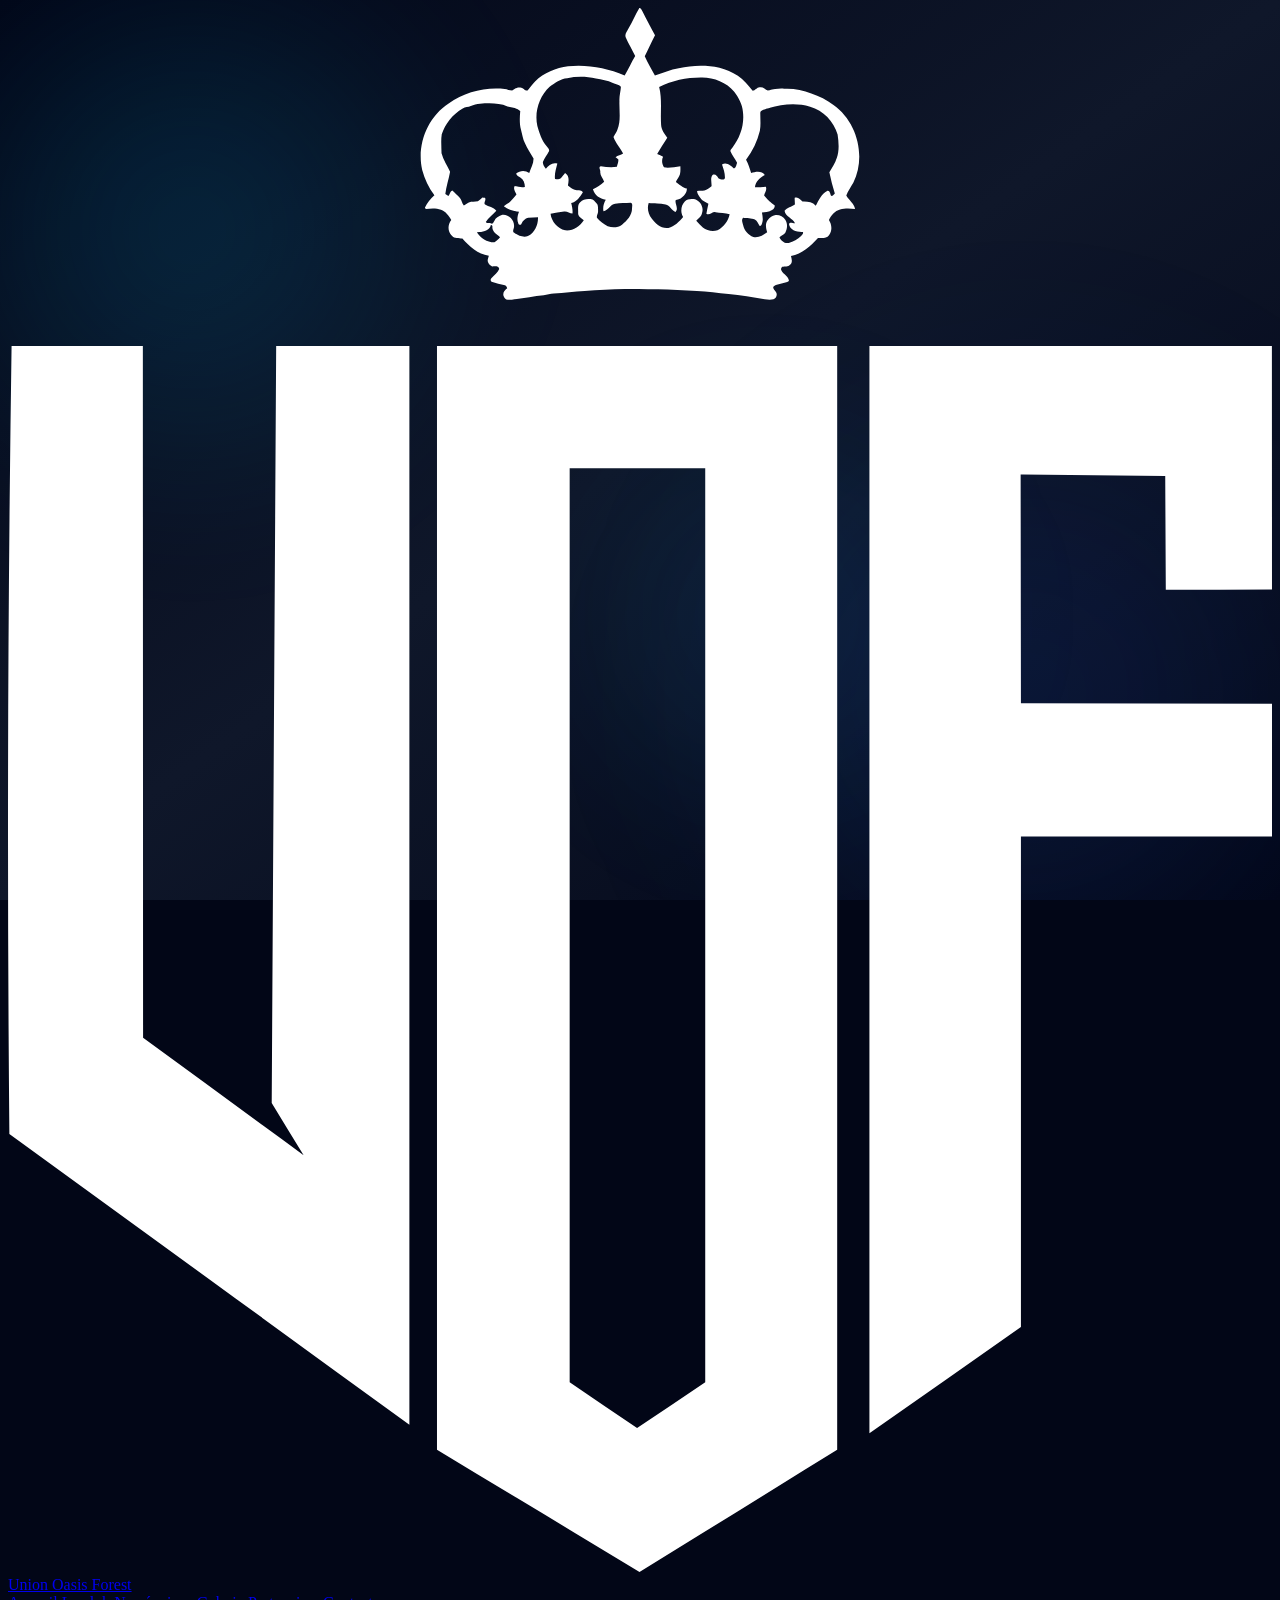
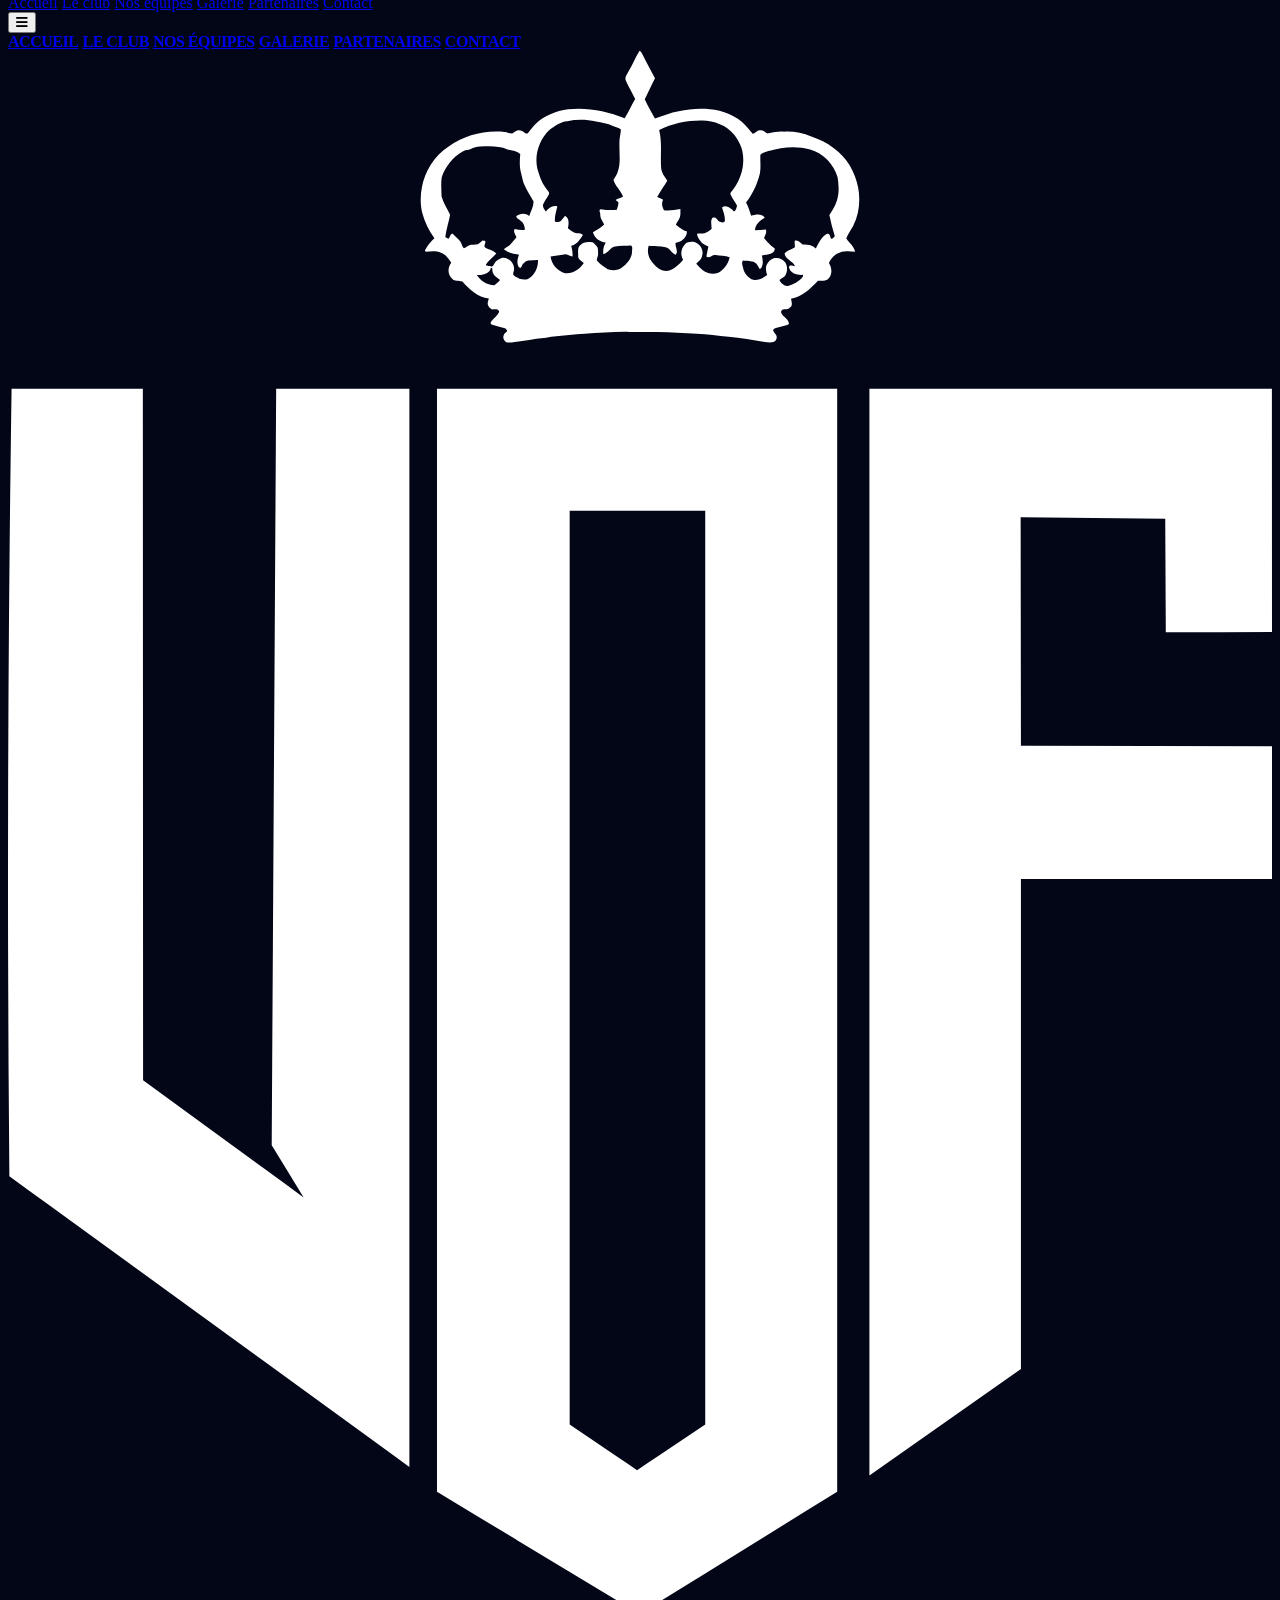
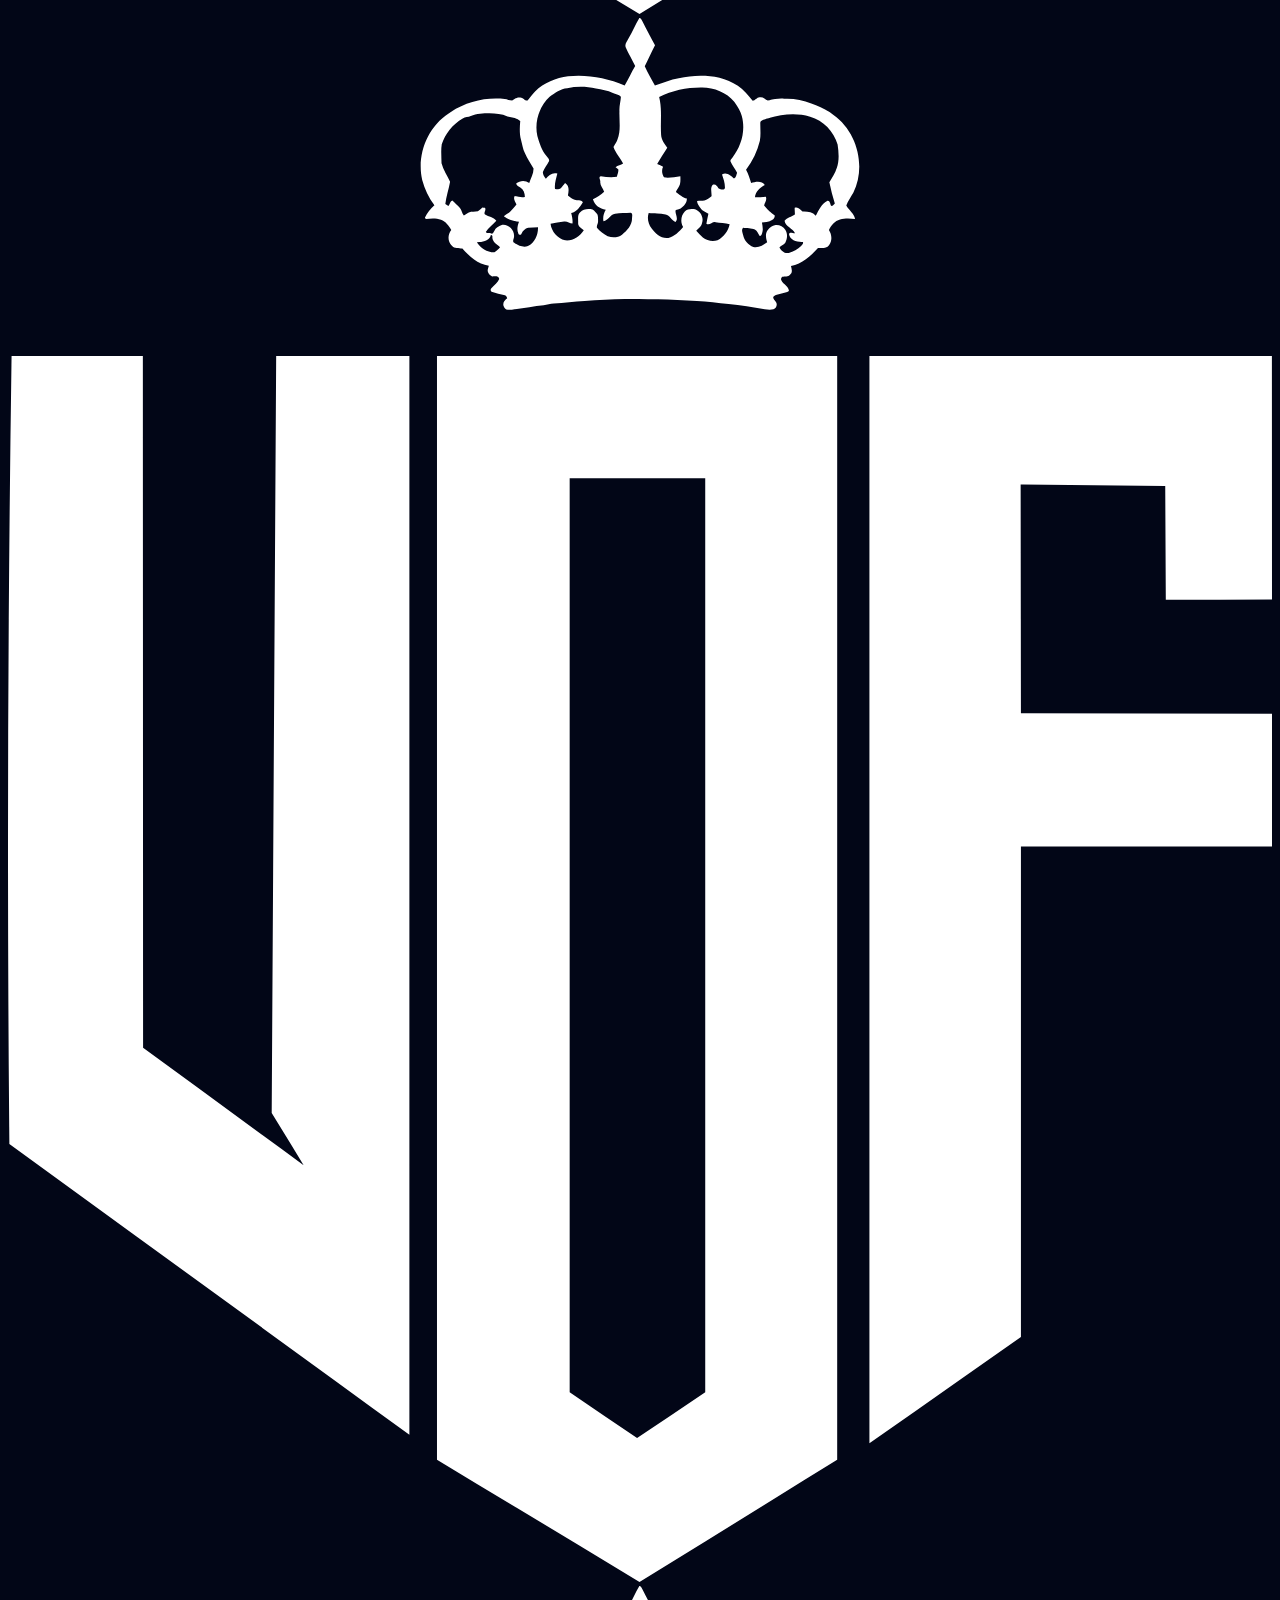
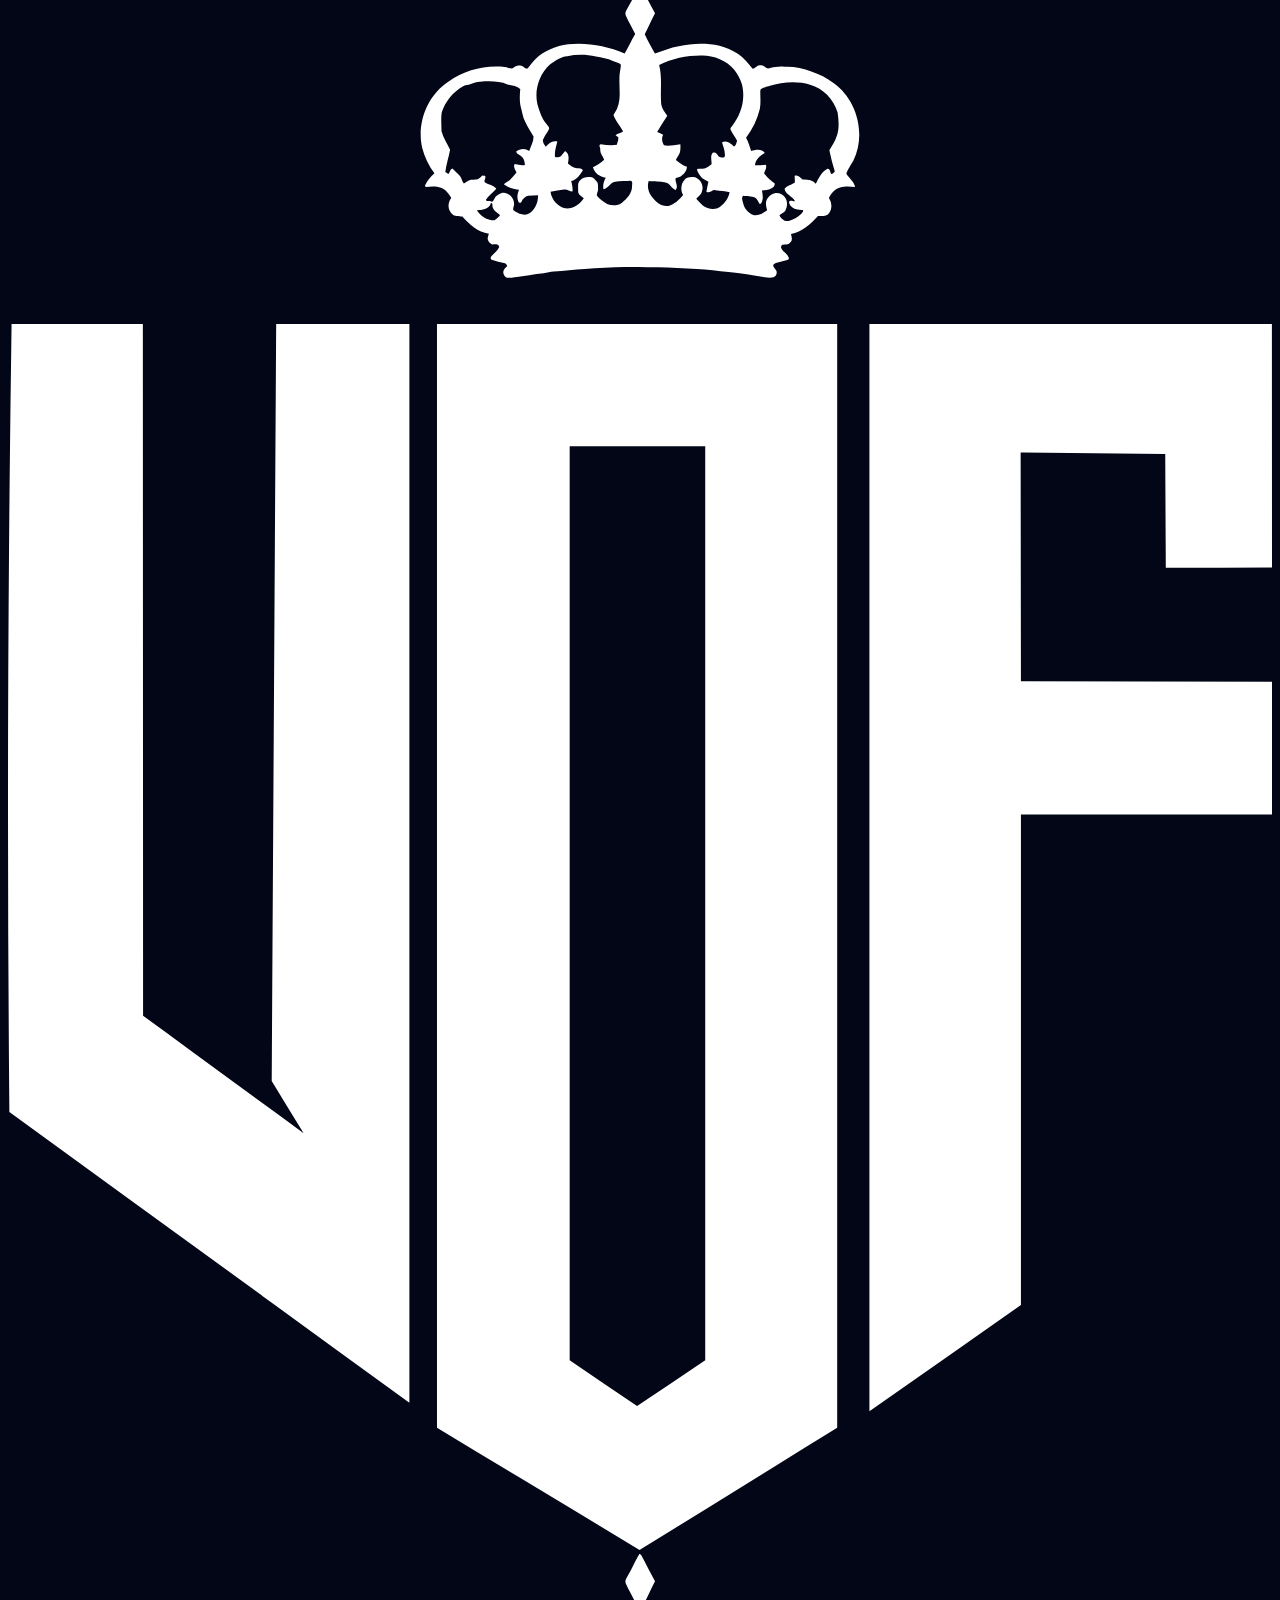
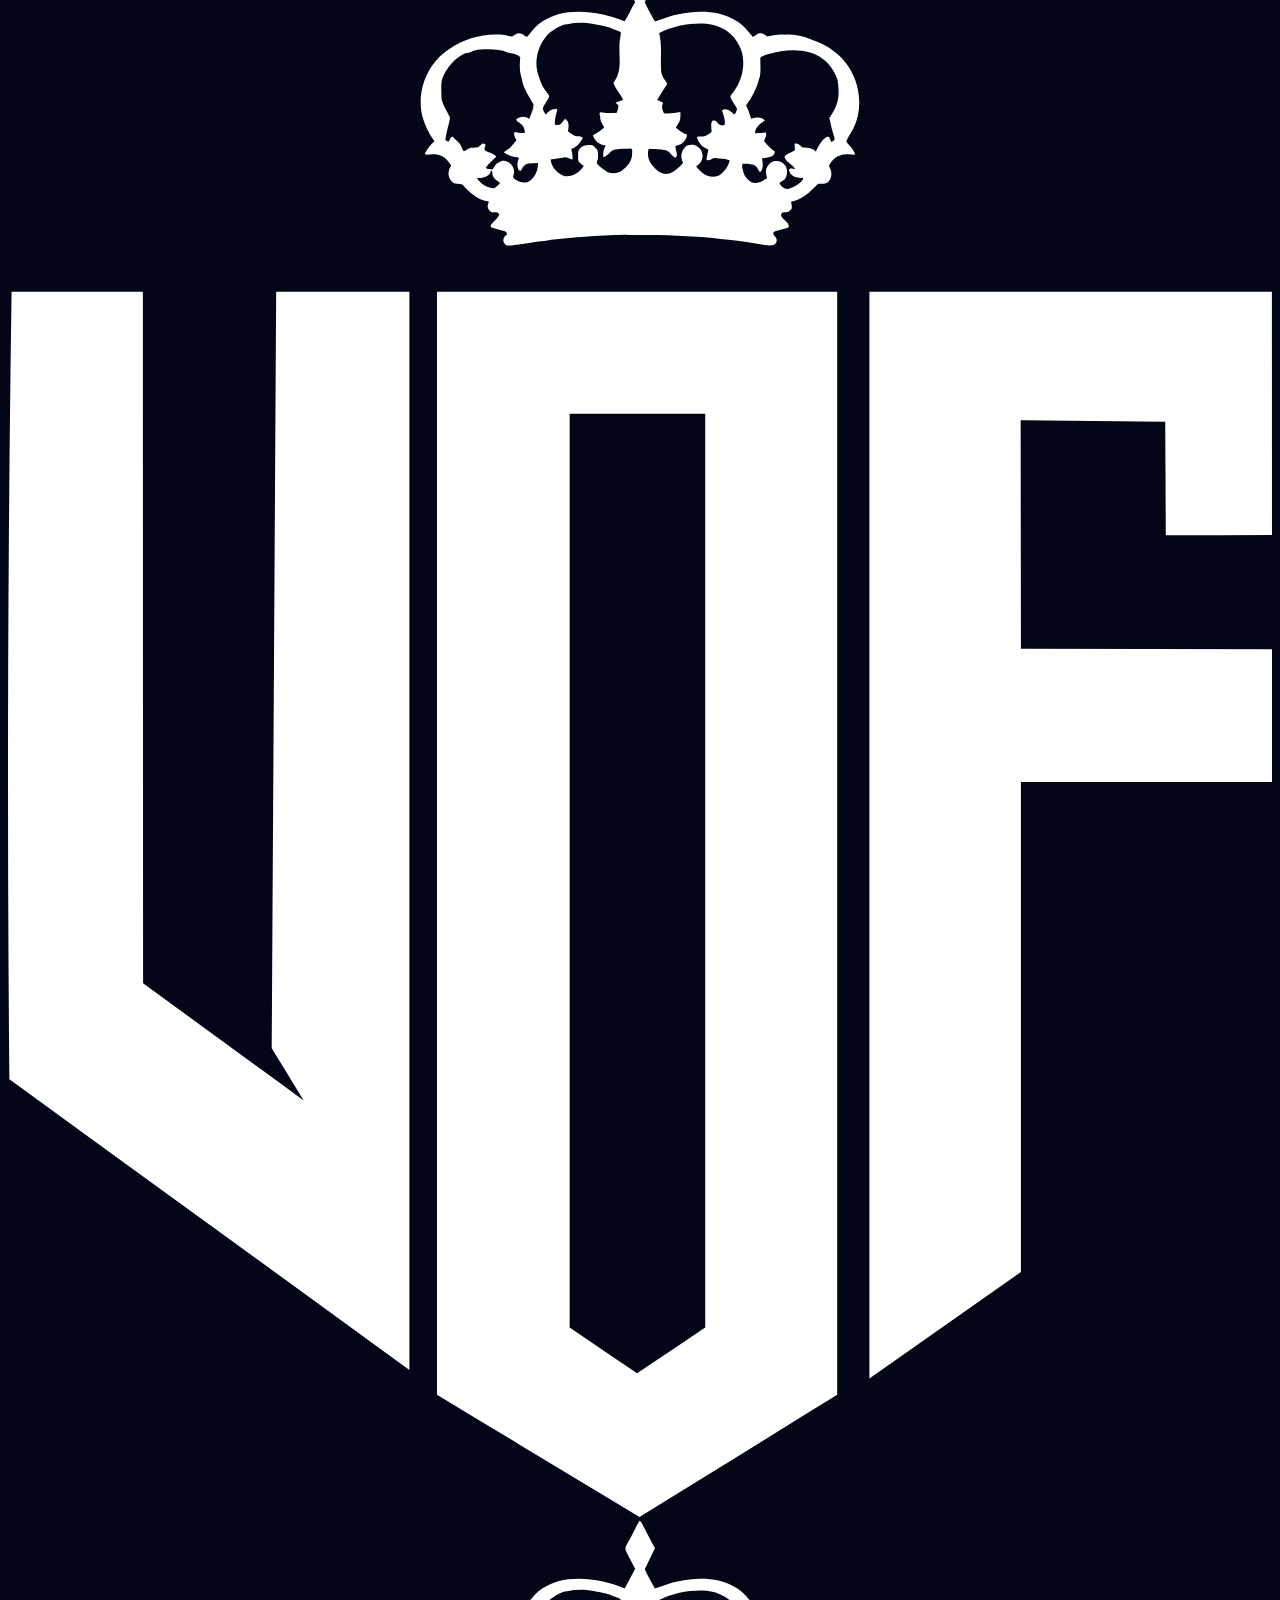
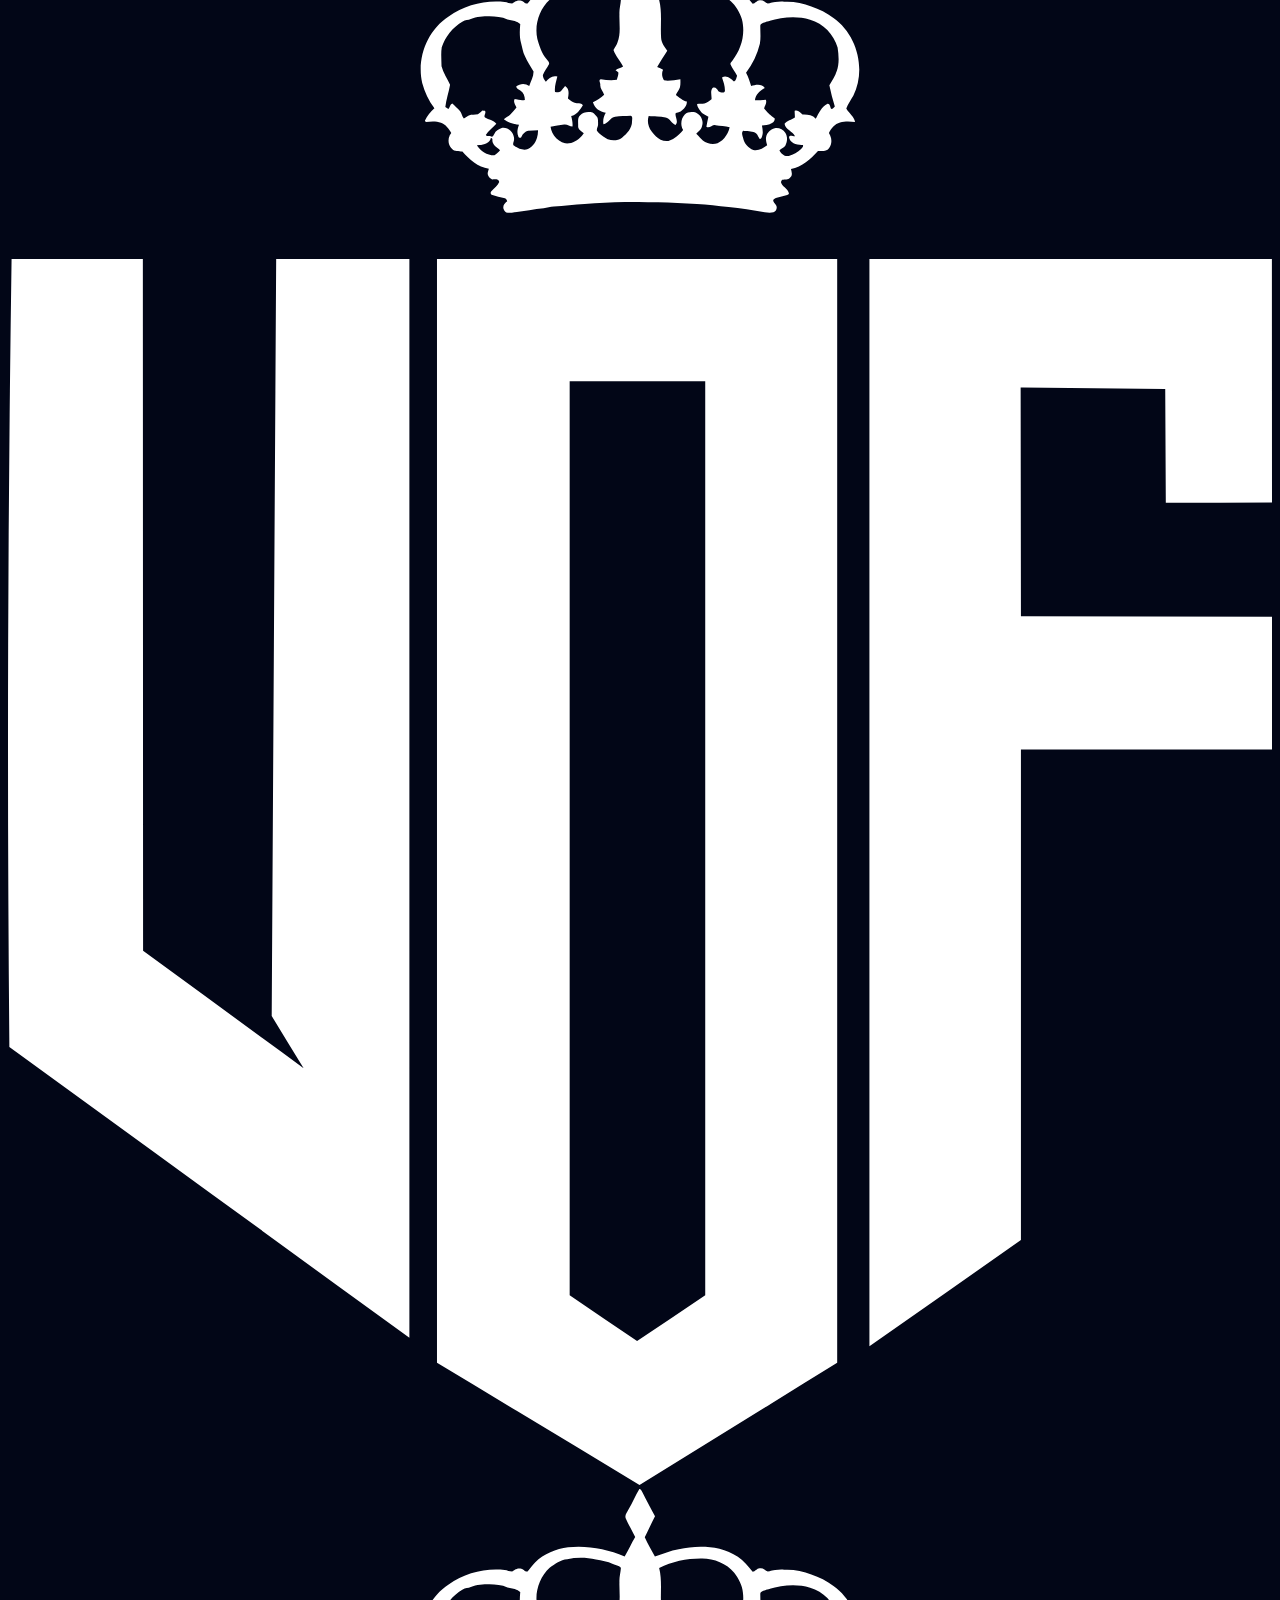
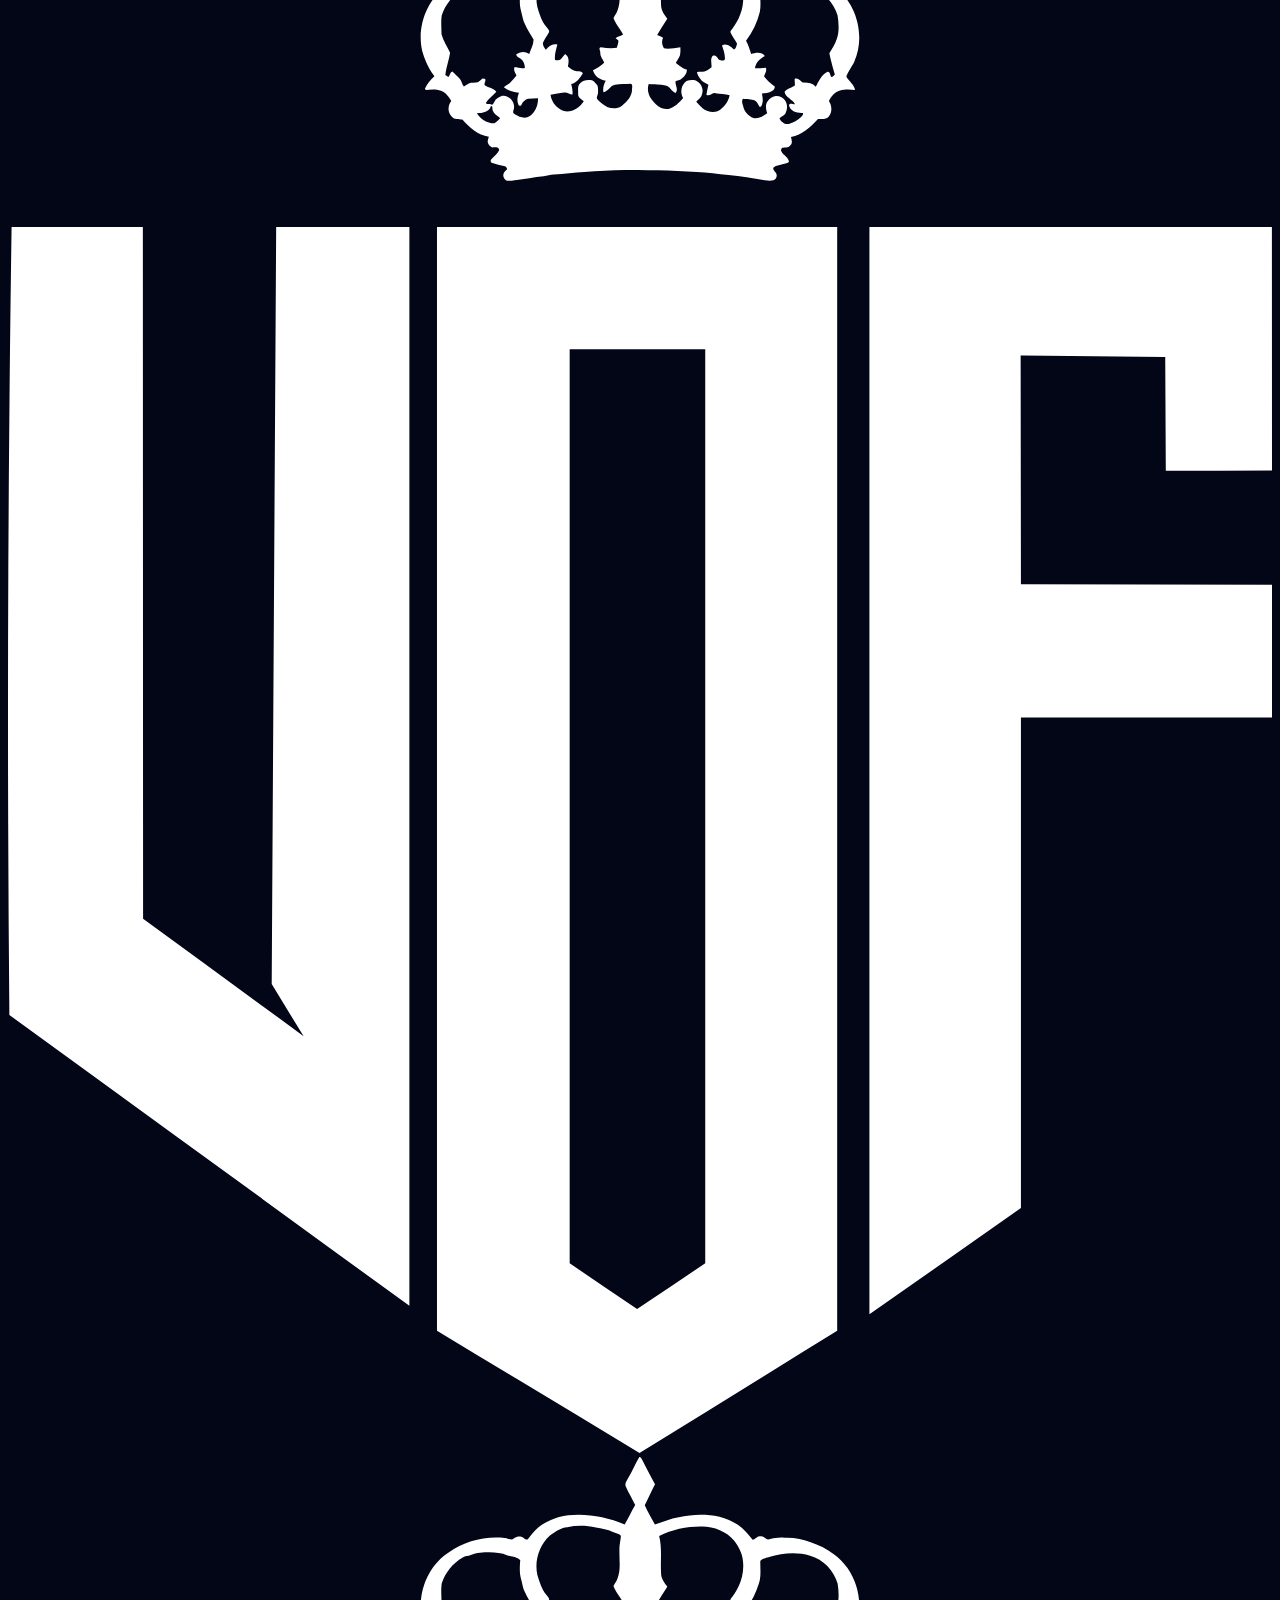
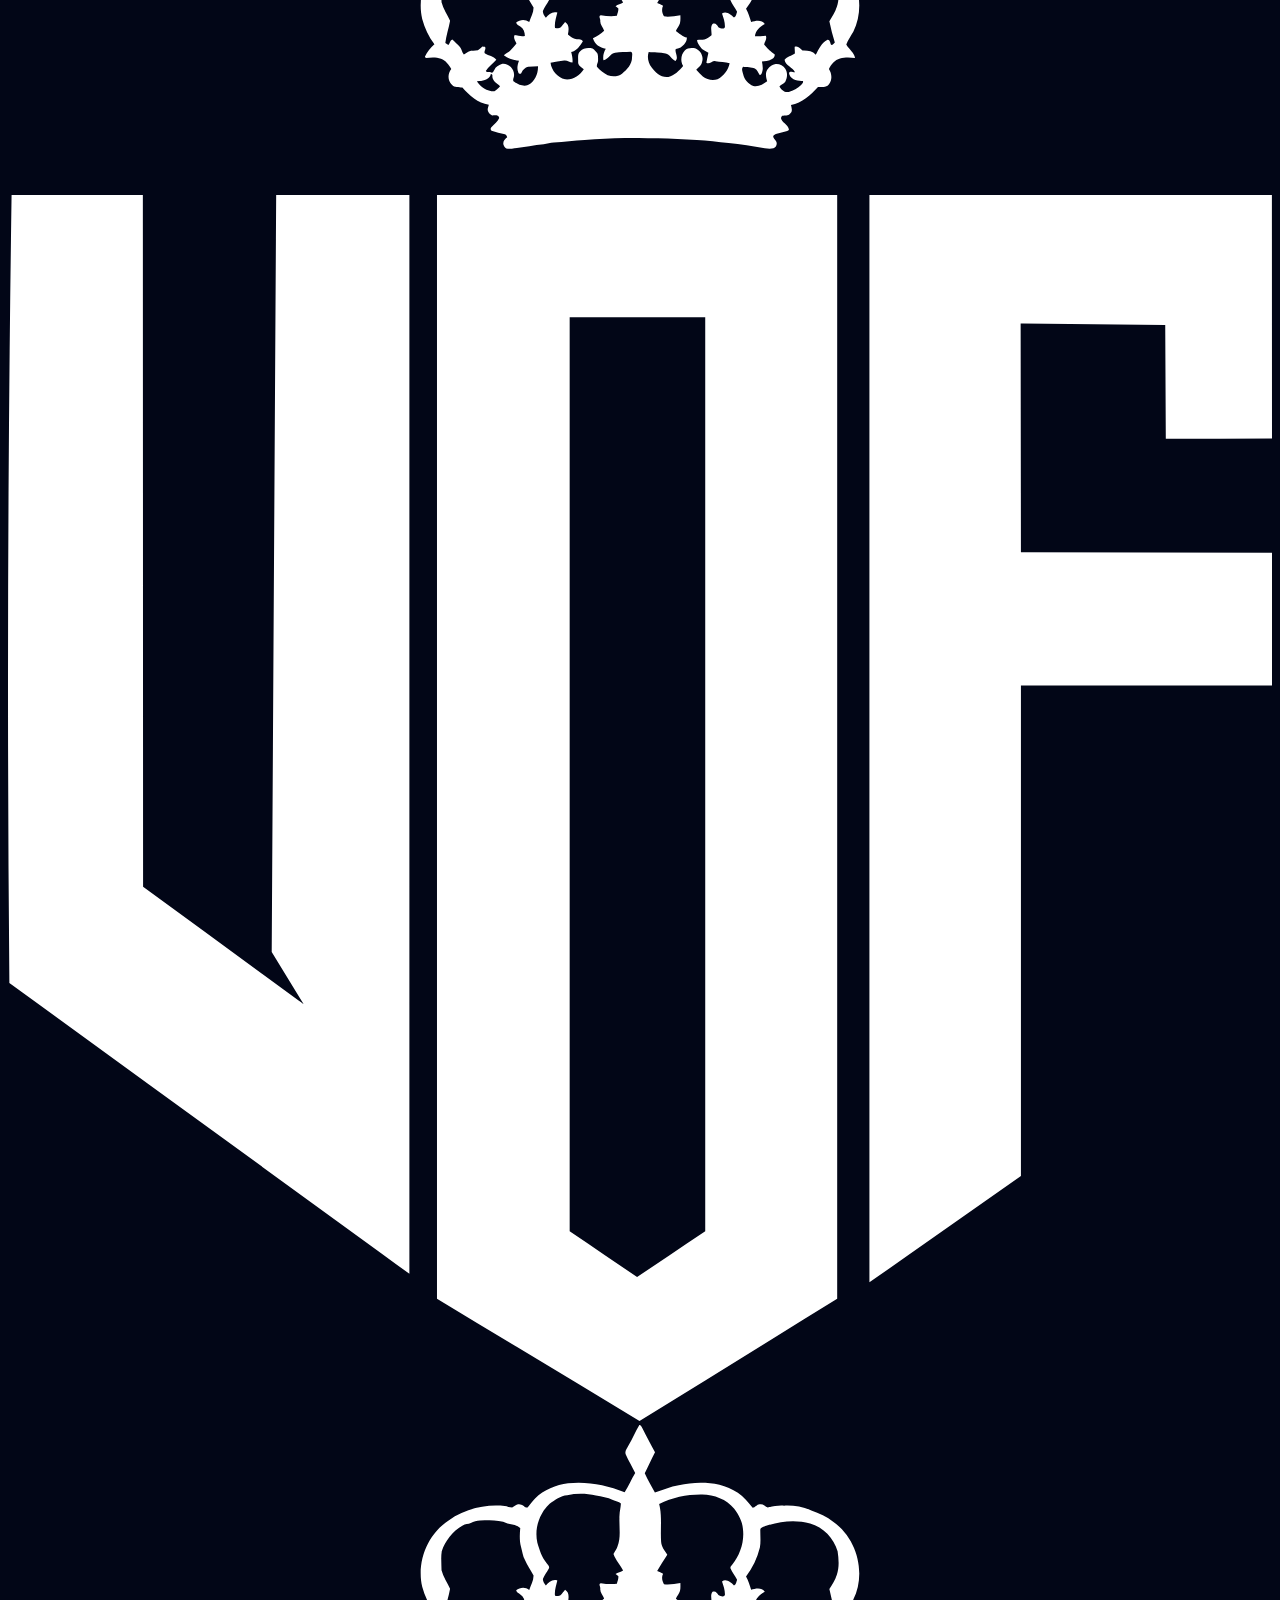
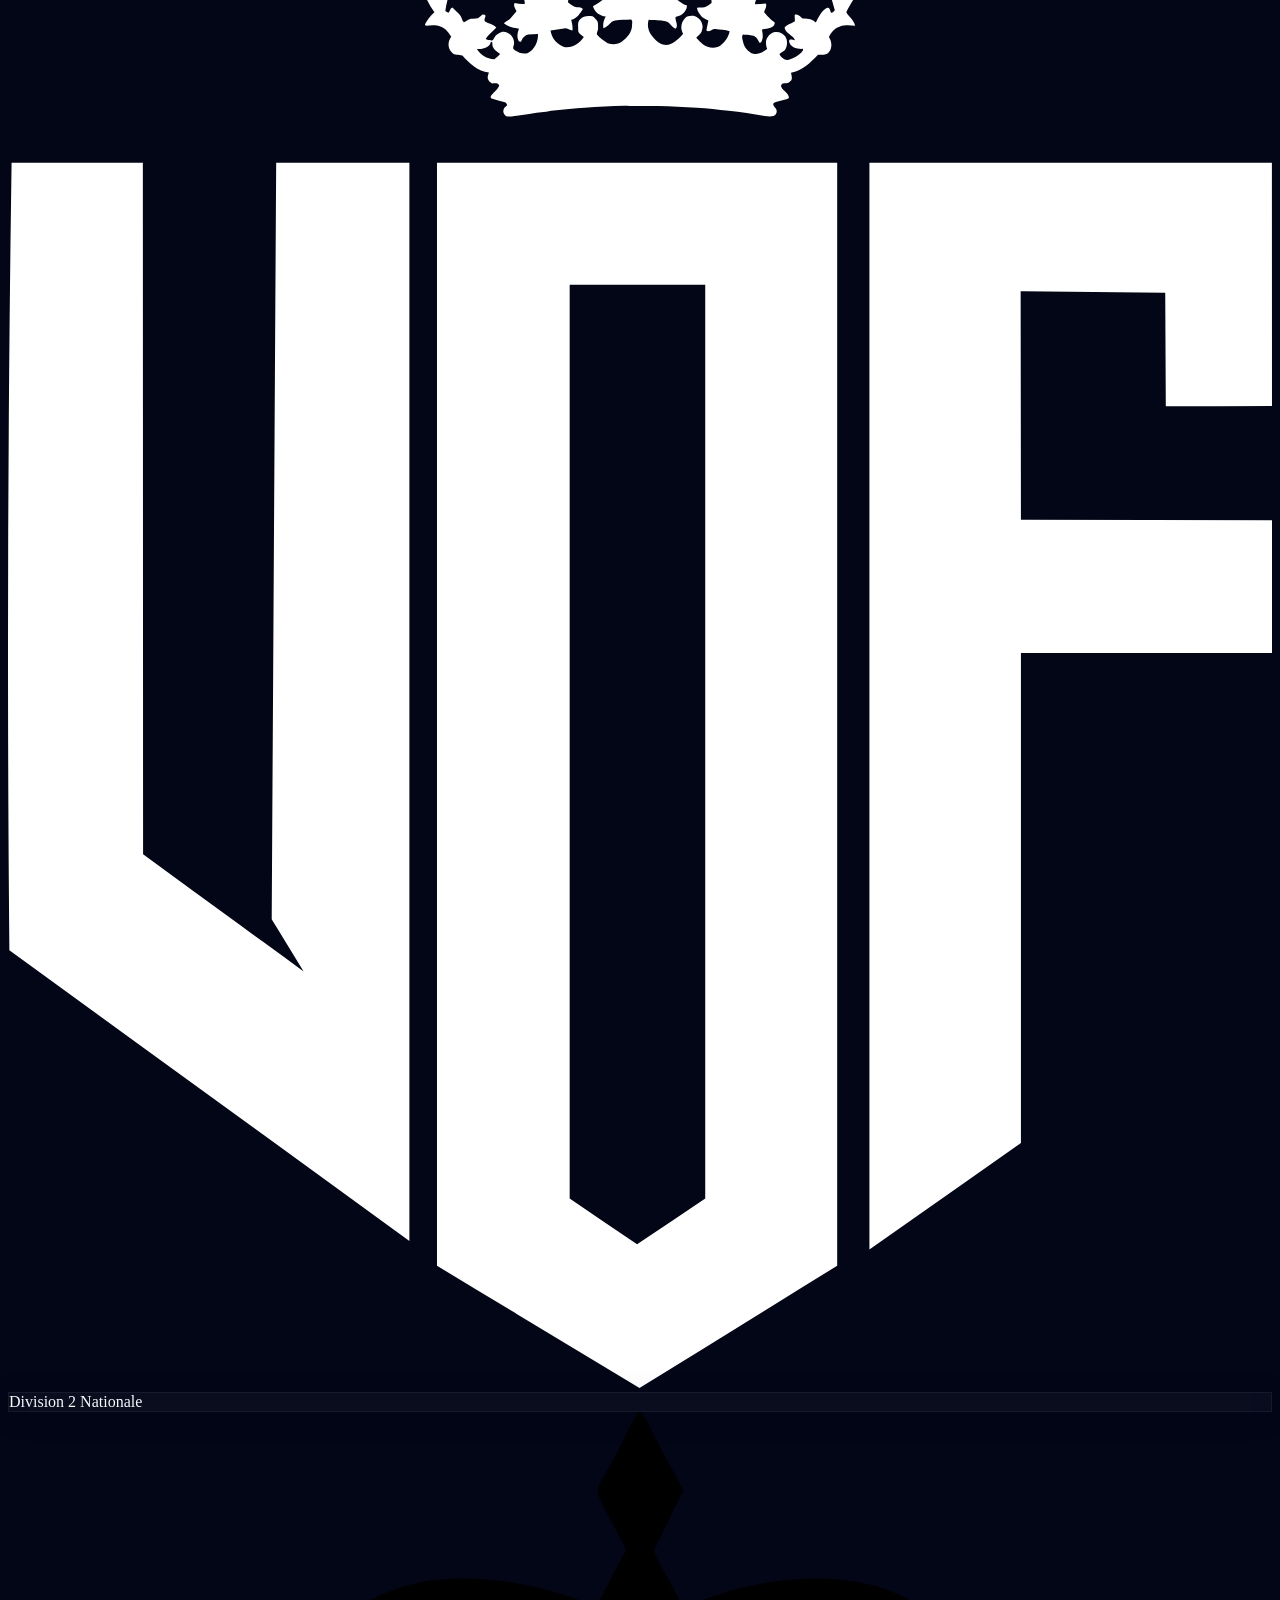
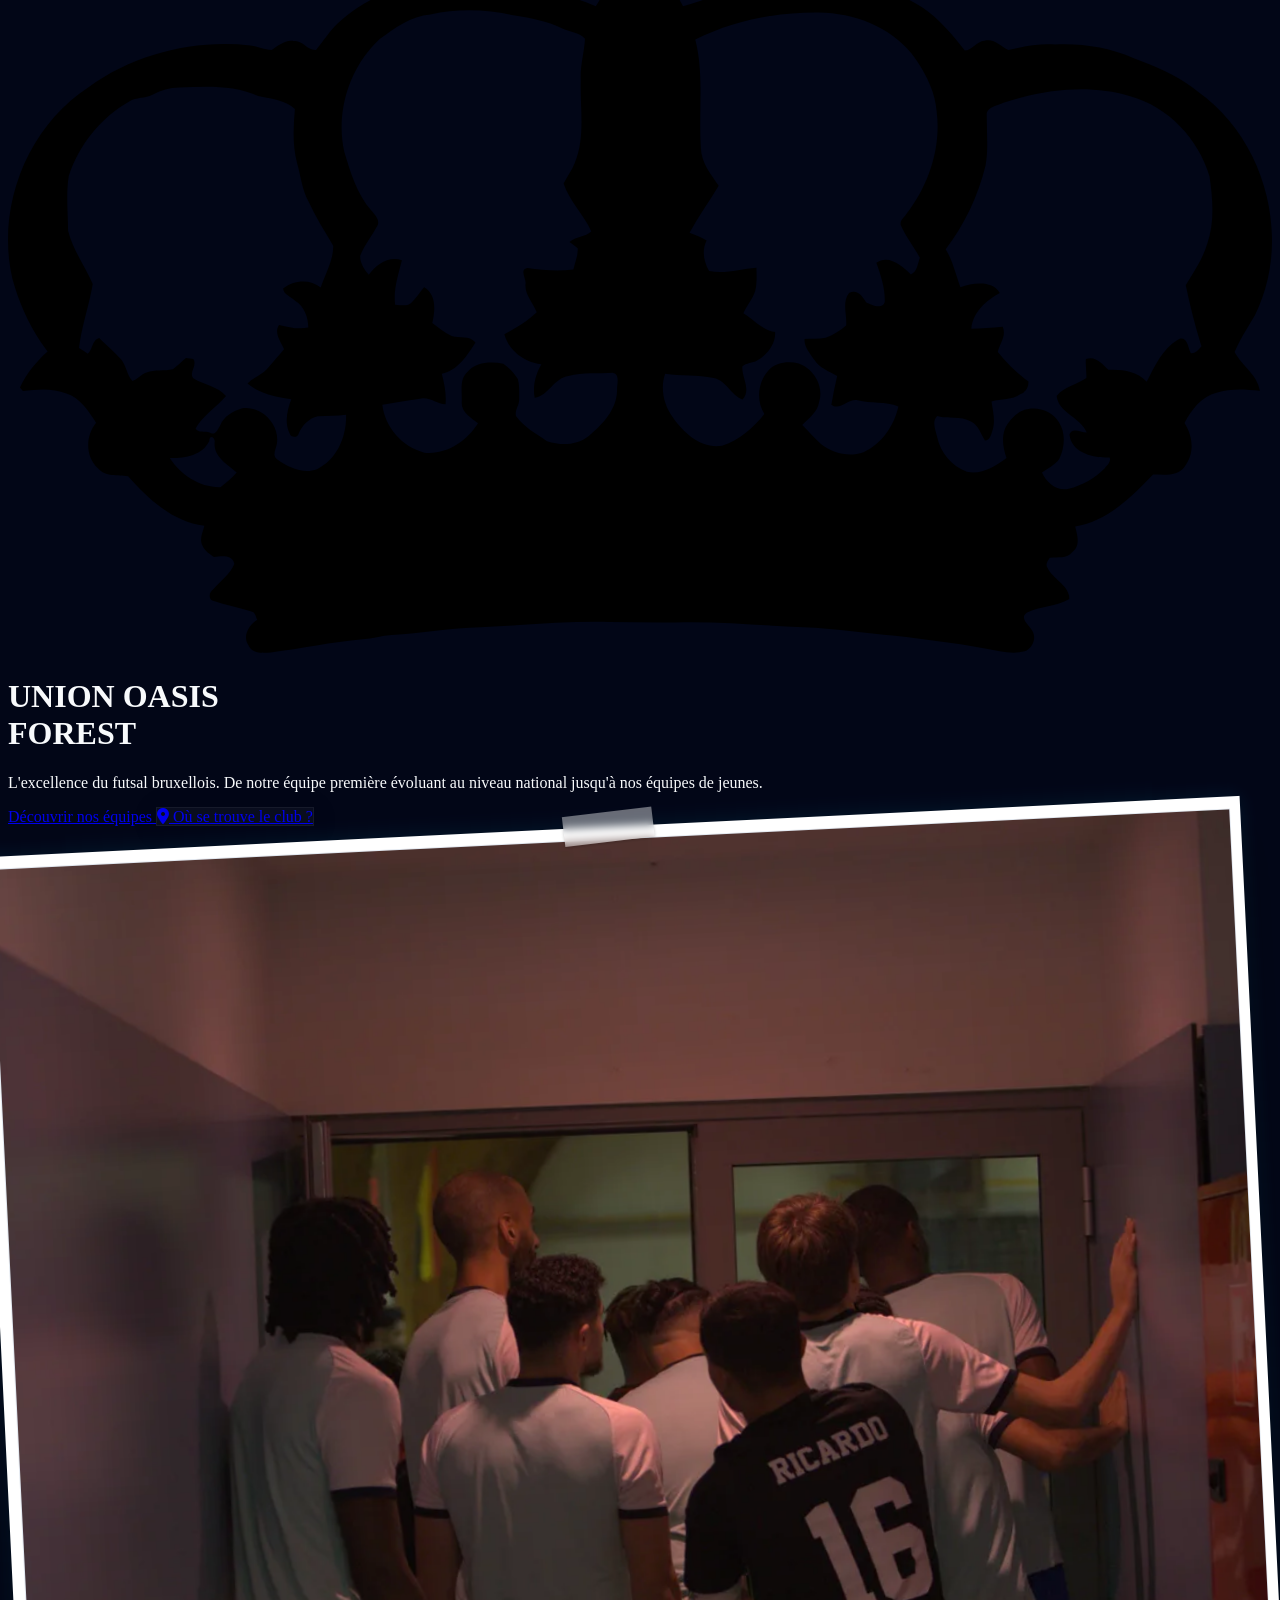
==== index.html @ 4225b22b "Stats : l'accueil envoie ses visites à l'outil admin actuel (l'ancienne adresse workers.dev répondai" ====
<!DOCTYPE html>
<html lang="fr" class="scroll-smooth">
<head>
    <meta charset="UTF-8">
    <meta name="viewport" content="width=device-width, initial-scale=1.0">
    <meta name="description" content="Union Oasis Forest - L'excellence du futsal bruxellois. De notre équipe première en Division 2 Nationale jusqu'à nos équipes de jeunes.">
    <title>Union Oasis Forest</title>

    <!-- Icone d'onglet : SVG pour les navigateurs qui le supportent (logo blanc seul,
         pensé pour un chrome de navigateur sombre). PNG en repli sur fond sombre
         (favicon.svg) pour Safari/iOS et les recherches (Spotlight, historique...) qui
         ignorent le SVG ou rendent mal un logo blanc transparent sur fond clair. -->
    <link rel="icon" type="image/svg+xml" href="./logo%20uof.svg">
    <link rel="icon" type="image/png" sizes="32x32" href="./favicon-32x32.png">
    <link rel="icon" type="image/png" sizes="16x16" href="./favicon-16x16.png">
    <!-- Icone d'application iOS ("Ajouter à l'écran d'accueil") : DOIT être un PNG,
         iOS ignore silencieusement un SVG ici (c'était le bug : raccourci sans icône). -->
    <link rel="apple-touch-icon" sizes="180x180" href="./apple-touch-icon.png">

    <!-- Open Graph / Facebook / WhatsApp -->
    <meta property="og:type" content="website">
    <meta property="og:url" content="https://oasisforest.be/">
    <meta property="og:title" content="Union Oasis Forest - Club de Futsal Bruxellois">
    <meta property="og:description" content="L'excellence du futsal bruxellois. De notre équipe première en Division 2 Nationale jusqu'à nos équipes de jeunes.">
    <meta property="og:image" content="https://oasisforest.be/img/D85A3835.webp">
    <meta property="og:image:width" content="1200">
    <meta property="og:image:height" content="630">
    <meta property="og:locale" content="fr_BE">
    <meta property="og:site_name" content="Union Oasis Forest">

    <!-- Twitter Card -->
    <meta name="twitter:card" content="summary_large_image">
    <meta name="twitter:title" content="Union Oasis Forest - Club de Futsal Bruxellois">
    <meta name="twitter:description" content="L'excellence du futsal bruxellois. De notre équipe première en Division 2 Nationale jusqu'à nos équipes de jeunes.">
    <meta name="twitter:image" content="https://oasisforest.be/img/D85A3835.webp">

    <!-- Données structurées Schema.org -->
    <script type="application/ld+json">
    {
        "@context": "https://schema.org",
        "@type": ["SportsClub", "NGO"],
        "name": "Union Oasis Forest",
        "legalName": "L'Oasis de Forest ASBL",
        "alternateName": "L'Oasis de Forest",
        "description": "Club de futsal bruxellois porte par l'ASBL L'Oasis de Forest : encadrement des jeunes de Forest de 3 a 21 ans et equipe premiere en Division 2 Nationale.",
        "sport": "Futsal",
        "foundingDate": "2004-10-05",
        "identifier": {
            "@type": "PropertyValue",
            "propertyID": "BE-KBO",
            "name": "Numero d'entreprise (BCE)",
            "value": "0867.614.619"
        },
        "url": "https://oasisforest.be/",
        "logo": "https://oasisforest.be/logo%20uof.svg",
        "email": "union@oasisforest.be",
        "telephone": "+32477022021",
        "address": {
            "@type": "PostalAddress",
            "streetAddress": "Rue du Croissant 85",
            "postalCode": "1190",
            "addressLocality": "Forest",
            "addressRegion": "Bruxelles",
            "addressCountry": "BE"
        },
        "location": {
            "@type": "Place",
            "name": "Complexe sportif de Forest",
            "address": {
                "@type": "PostalAddress",
                "streetAddress": "Bd. de la 2ème Armée Britannique 600",
                "postalCode": "1190",
                "addressLocality": "Forest",
                "addressRegion": "Bruxelles",
                "addressCountry": "BE"
            }
        },
        "sameAs": [
            "https://www.instagram.com/oasisforestfutsal",
            "https://www.tiktok.com/@oasisforestfutsal",
            "https://www.facebook.com/oasisforestfutsal"
        ]
    }
    </script>

    <script src="https://cdn.tailwindcss.com"></script>
    <link href="https://cdnjs.cloudflare.com/ajax/libs/font-awesome/6.4.0/css/all.min.css" rel="stylesheet">
    <link href="https://fonts.googleapis.com/css2?family=Montserrat:wght@300;400;500;600;700;800;900&family=Caveat:wght@600;700&display=swap" rel="stylesheet">
    <script src="assets/tailwind-config.js?v=202609120124"></script>
    <link rel="stylesheet" href="assets/site.css?v=202609120124">
</head>
<body class="antialiased font-sans flex flex-col min-h-screen">

    <!-- Logo du club declare une seule fois, reutilisable via <use href="#club-logo"> -->
    <svg width="0" height="0" style="position:absolute" aria-hidden="true" focusable="false">
        <symbol id="club-logo" viewBox="0 0 1248.44 1544.45">
            <path d="M834.91,172.55c12.85-25.83,3.97-60.19-19.58-76.78-6.44-5.29-14.2-8.46-21.92-11.38-8.43-3.7-17.72-5.12-26.89-4.7-5.47-.51-10.81.67-16.08,1.9-2.6-1.31-4.93-4.06-8.14-3.21-2.71.11-4.28,3.39-6.8,3.38-4.3-5.45-8.8-10.93-14.63-14.82-5.68-3.39-11.69-6.4-18.18-7.89-13.22-2.92-27.05-2.5-40.23.48-8.16,1.21-15.62,4.86-23.51,7.07-3.38-6.32-7.06-12.5-10.02-19.03,3.51-6.78,6.52-13.82,10.12-20.57-4.01-7.93-8.45-15.63-12.34-23.62-.61-1.25-1.42-2.4-2.41-3.38h-.71c-3.98,6.52-6.83,13.66-10.77,20.22-1.36,2.71-4.04,5.57-2.64,8.82,2.7,6.32,6.43,12.15,9.3,18.4-3.85,6.16-6.47,13.02-10.41,19.1-17.64-7.09-36.85-10.97-55.88-8.9-12,1.64-23.77,6.5-32.63,14.87-2.85,2.69-4.85,6.1-7.38,9.05-2.85.4-4.55-3.34-7.53-3.03-3.01-.61-5.3,1.6-7.67,3-2.52.03-4.86-1.24-7.36-1.54-19.38-2.11-39.54,2.89-55.41,14.31-21.1,13.66-31.72,41.25-26.11,65.6,2.43,8.98,6.41,17.62,12.08,25.03-3.92,3.45-7.2,7.56-9.46,12.28l1,1.24c4.97-.63,10.17-1.11,14.93.85,4.76,1.56,7.58,6.03,10.16,10.03-3.66,4.4-3.77,11.6.63,15.55,2.54,3.05,6.85,2.14,10.34,2.79,6.91,7.81,15.31,15.64,26.13,16.94-.53,2.25-1.93,4.77-.54,7,.76,1.69,2.4,2.67,3.84,3.72,2.44-.25,6.31-.98,6.97,2.37-1.47,3.6-4.87,5.85-7.28,8.8-1.25.82-1.73,2.92-.27,3.77,4.31,1.47,8.77,2.4,13.15,3.62,1.54.19,1.73,1.83,2.28,2.98-2.81,1.78-5.21,5.47-3.04,8.67,1.22,3.04,4.94,2.61,7.6,2.5,10.52-1.22,20.89-3.59,31.46-4.49,3.35-.25,6.58-1.29,9.94-1.51,10.16-.64,20.22-2.37,30.41-2.67,14.82-.61,29.61-2.15,44.46-1.77,7.4.08,14.81.23,22.21.16,14.81-.49,29.58,1.02,44.36,1.65,10.48.31,20.82,2.16,31.27,2.9,11.95,1.45,23.93,2.87,35.74,5.29,2.81.51,5.76.79,8.57.06,2.92-1.12,4.31-5,2.26-7.53-1.04-1.68-4.07-3.9-1.57-5.72,4.57-2.32,10.14-1.99,14.61-4.71.04-4.73-5.51-6.67-7.4-10.55-.98-1.23-.01-2.51.69-3.58,2.63-.44,5.86.46,7.74-2,2.91-2.08,1.67-5.85.97-8.71,11.07-1.87,19.26-10.07,26.68-17.84,3.71,0,8.41.82,10.88-2.73,3.46-4.44,2.81-10.38-.08-14.9,2.32-4.51,5.81-9.03,10.96-10.35,4.81-1.59,9.92-1.17,14.87-.67-.84-5.57-6.28-8.74-8.67-13.33,1.83-4.4,4.54-8.35,6.91-12.47l.02-.02ZM480.43,231.41c-6.98.2-13.72-4.19-17.38-9.98,4.99.06,11.12-.78,13.54-5.84.07-2.6,2.19-.86,1.84.36-.47,5.02,4.3,7.65,7.57,10.43-1.6,1.95-3.61,3.48-5.57,5.02h0ZM500.03,222c-2.22-1.32-.44-3.84-.24-5.72.87-6.54-5.53-13.04-12.16-11.86-3.04.95-6.08,2.72-7.32,5.8-.7,1.09-1.45,3.39-3.13,2.69-1.59-1.21-4.13.32-5.29-1.59,2.49-4.57,7.18-7.29,10.43-11.18-2.83-3.24-7.53-3.85-11.12-5.98-1.86-1.94,1.47-4.43-.09-6.71-.62-.08-1.87-.23-2.5-.31-1.51,1.26-2.91,2.64-4.49,3.81-2.95.66-6.13.04-9.02,1.12-1.82.63-3.06,2.3-4.87,2.92-1.91-2.02-2.04-5.2-3.84-7.34-2.29-2.66-5.1-4.81-7.51-7.35-2.56.72-2.16,3.83-3.91,5.34-1.01-.66-2.02-1.3-3.03-1.94.84-7.46,3.49-14.57,4.7-21.97-2.65-6.16-6.86-11.67-8.45-18.24-.03-6.24-.75-12.56.23-18.74,3.48-10.63,10.94-20.03,20.71-25.53,2.39-1.61,5.47-1,7.97-2.34,2.81-1.45,5.9-2.36,9.07-2.43,9.09-.44,18.69-1.01,27.19,2.86,4.3,1.08,9.16,1.32,12.58,4.49-.56,6.17-.86,12.47.73,18.52,1.29,4.41,1.68,9.11,3.94,13.17,2.36,5.3,5.56,10.13,8.46,15.13.11,4.97-2.76,9.65-4.27,14.36-3.8-3.05-9.19-2.6-12.9.36.12,2.1,2.77,2.78,4.09,4.14,3.16,1.91,4.53,5.66,4.53,9.22-3.36.67-6.75-.1-10.01-.92-1.9,2.81.68,5.78,1.71,8.38-1.97,2.2-3.79,4.56-5.84,6.7-1.89,2.09-4.72,2.96-6.68,4.99,4.25,3.65,9.68,4.6,15.01,5.4-1.42,3.7-2.43,8.01-.57,11.75.44,1.53,2.86,1.55,3.12-.11,1.22-2.75,3.48-5.09,6.48-5.79,3.25-.19,6.5-.12,9.73-.55.27,7.3-3.07,15.43-9.96,18.69-4.69,1.76-9.67-.57-13.49-3.24h.01ZM592.32,215.62c-3.78-2.52-7.93-4.86-10.63-8.6-.48-2.07,1.18-3.8,1.11-5.82,0-2.3.14-4.68-.47-6.91-1.31-2.02-2.99-3.83-4.98-5.2-4.2-.77-9.18-.72-12.2,2.78-2.94,2.55-1.87,6.86-2.03,10.29-.3,3.56,3.18,5.45,5.58,7.34-3.87,6.16-10.95,10.95-18.45,10.07-7.51-1.91-13.45-8.68-14.36-16.39,4.43-.85,8.91-1.52,13.38-2.18,3-.52,5.37,1.92,8.29,2.01.3-3.59-.38-7.07-1.3-10.49,5.54-1.1,8.73-6.27,11.54-10.69-1.95-2.64-5.46-1.35-8.16-2.27-2.44-1.07-4.55-2.75-6.62-4.39.92-4.22,1.56-9.73-2.8-12.3-1.53,1.81-2.8,3.84-4.55,5.45-1.52,1.3-3.61.57-5.38.52-.71-5.17,1.11-10.24,2.3-15.21-4.62-1.54-8.71,1.51-11.35,4.99-1.55-1.83-3.01-3.99-2.95-6.49,1.51-3.8,4.15-6.99,6.04-10.56.66-2.1-1.14-3.59-2.28-5.05-4.91-5.68-7.09-13.02-9.2-20.07-3.09-13.84,1.78-29.03,12.12-38.68,5.25-3.7,10.69-7.94,17.36-8.4,9.32-2.09,19.09-1.82,28.39.26,5.7.93,11.47,1.91,16.72,4.45,2.56,1.35,5.89,1.32,7.92,3.61-.25,4.8-1.76,9.47-1.45,14.34-.31,9.37,1.65,19.22-2.03,28.16-.94,2.57-2.68,4.72-3.85,7.17,2.01,6.08,6.89,10.6,9.49,16.37-2.02,1.95-5.34,1.63-7.46,3.61.96.69,1.89,1.41,2.79,2.19.2,2.5-.96,4.87-1.47,7.28-5.28.68-10.59.27-15.8-.53-2.9.58-.16,3.74-.62,5.56-.26,3.68,2.64,6.38,3.86,9.62-3.29,3.15-7.17,5.38-11.1,7.55,1.62,5.77,6.85,9.6,12.7,10.27-2.02,3.5-3.07,7.48-2.31,11.51,4.95-.89,6.62-6.83,11.54-7.5,4.96-1.35,10.16-.67,15.23-1.09,2.57.52,1.4,3.97,1.47,5.82-.02,6.76-4.98,11.99-9.9,15.98-3.98,3.09-9.48,3.16-14.09,1.63h-.04ZM635.61,207.71c-3.25-4.22-4.56-10.15-2.8-15.21,5.51.89,11.18.19,16.64,1.48,4.37.84,5.86,5.83,9.91,7.4,3.06-3.35-.37-7.58-.09-11.33,1.3-1.31,3.49-1.1,5.06-2.05,3.44-1.95,6.38-5.69,6.18-9.79-4.41-.53-7.29-4.2-10.87-6.4,1.08-2.74,3.22-4.92,4.06-7.76.62-2.58.46-5.26.41-7.89-5.42.41-10.73,2.3-16.23,1.16-1.83-3.31-2.59-6.93-.85-10.45-1.81-1.18-3.82-1.98-5.85-2.7,3.01-5.54,6.76-10.66,9.98-16.08-2.65-3.91-5.97-7.9-6.09-12.85-.84-12.41,1.17-25.05-1.93-37.26,13.09-6.49,27.92-9.5,42.52-9.28,11.8.19,24.06,4.71,31.62,14.07,4.35,5.76,7.98,12.47,8.59,19.78,1.63,12.58-2.74,25.45-10.45,35.33-.73,1.16-2.18,2.13-1.86,3.7,1.74,3.97,4.44,7.44,6.57,11.21-.77,2.02-.85,4.69-3.07,5.71-2.94-2.9-7.69-6.98-11.84-3.98,1.49,4.29,3,8.68,2.88,13.29-.77,2.88-4.65,1.1-6.44.19-1.32-2.05-2.96-4.5-5.8-3.15-2.51,3.19-.66,7.45-.99,11.1-2.07,1.79-4.46,3.26-7.03,4.24-2.37.5-4.83.19-7.23.42-.22,2.79,1.9,4.86,3.28,7.07,1.77,2.87,5.07,4.04,7.89,5.61-.74,3.26-1.44,6.54-1.99,9.84,2.94,2.28,5.77-2.28,8.99-1.54,4.59,1.2,9.59.29,13.99,2.13-1.5,6.65-5.69,12.8-11.96,15.7-4.91,1.76-10.48.43-14.52-2.71-2.31-2.05-4.32-4.41-6.49-6.59,2.21-2.35,5.27-4.36,5.76-7.82,1.81-5.43-1.76-11.46-6.97-13.32-3.45-.76-7.53-.51-10.14,2.15-3.78,3.95-4.59,10.51-1.62,15.17-3.79,4.75-8.62,9.07-14.52,10.91-7.02,1.11-12.96-4.17-16.72-9.5h.02ZM818.55,148.15c-1.51,5.09-4.53,9.52-7.3,14,1.47,7.08,3.23,14.09,5.4,20.99-.99,1.07-1.95,2.61-3.65,2.37-.95-1.73-1.16-5.79-3.99-4.9-5.61,3-8.3,9.25-11.15,14.62-3.43-3.63-8.4-4.28-13.15-4.07-2.08-2.02-4.4-4.94-7.68-3.67-.21,2.17.28,4.35.15,6.51-3.22,2.27-7.74,2.97-10.18,6.15.66,5.86,8.27,7.29,10.32,12.49-1.92.13-5.1-2.06-5.93.74.73,6.38,8.4,8.19,13.77,7.81.58,1.63-.92,2.78-1.83,3.86-3.29,3.38-7.64,5.65-12.16,6.91-4,1-7.68-2.14-9.2-5.62,2.01-1.47,4.43-2.55,5.9-4.63,1.91-3.9,2.33-8.88-.15-12.64-2.06-3.49-6.49-5.14-10.39-4.47-3.15.33-5.52,2.84-7.27,5.28-2.27,3.47-1.49,7.81-.24,11.51-3.88,2.85-8.55,5.84-13.6,4.72-5.17-1.78-9.02-6.5-10.16-11.8-.46-2.33-2.01-5.33-.01-7.3,3.78,1.13,8.05-.22,11.58,1.91,2.58,1.27,3.33,4.22,4.8,6.45,1.68-.09,2.02-1.78,2.46-3.08,1.24-3.33.28-6.86-.23-10.23,3.28-1.07,7.03-.41,9.96-2.58,1.87-.68,2.78-2.42,2.71-4.34-4-2.77-7.5-6.26-10.51-10.06.56-2.9,3.07-5.47,1.69-8.65-3.58.37-7.17.61-10.76.64.61-5.69,4.99-9.62,9.75-12.2-2.63-4.6-9.27-3.44-13.49-2.01-1.6-4.39-2.58-9.01-5.05-13.04,6.53-8.47,11.14-18.3,13.67-28.67,1.02-5.6.37-11.31.41-16.97-.34-3.18,3.64-3.46,5.72-4.57,13.91-4.5,29.25-6.45,43.47-2.18,13.05,3.63,23.36,14.54,27.16,27.41,1.11,7.71,1.83,15.83-.82,23.33l-.02-.02Z" fill="#fff"/>
            <path d="M264.87,333.68c-1.47,249.19-2.94,498.38-4.41,747.57,10.51,17.2,21.02,34.4,31.53,51.6-52.86-38.63-105.72-77.26-158.57-115.89-.08-227.76-.15-455.52-.23-683.28H3.53c-.75,51.2-1.39,102.55-1.9,154.07-2.11,210.62-2.15,418.68-.28,624.12,131.7,95.74,263.39,191.48,395.09,287.21V333.68h-131.57Z" fill="#fff"/>
            <path d="M1248.44,574.16c-34.96.1-69.93.2-104.89.3-.19-37.45-.37-74.9-.56-112.35-47.6-.47-95.21-.93-142.81-1.4.09,75.28.19,150.56.28,225.85,82.66.17,165.32.35,247.98.52v131.07h-247.98v484.32c-49.88,35.03-99.76,70.05-149.64,105.08V333.68h397.52c.03,80.16.07,160.32.1,240.48h0Z" fill="#fff"/>
            <path d="M623.74,1544.45c65.08-40.23,130.16-80.47,195.24-120.7V333.68h-395.28v1090.07c66.68,40.23,133.36,80.47,200.04,120.7h0ZM554.75,454.38h133.9v902.73c-22.44,15.09-44.87,30.18-67.31,45.26-22.2-15.09-44.39-30.18-66.59-45.26V454.38Z" fill="#fff"/>
        </symbol>
    </svg>


    <!-- Fond animé -->
    <div class="bg-glow">
        <div class="blob-1 animate-blob"></div>
        <div class="blob-2 animate-blob"></div>
        <div class="blob-3 animate-blob"></div>
    </div>

    <!-- NAVIGATION — bloc identique sur toutes les pages du site.
         Si tu le modifies, reporte la modification sur index.html, a-propos.html,
         equipes.html, galerie.html, partenaires.html et contact.html. -->
    <nav class="hidden lg:block fixed top-0 w-full z-50 bg-night/85 backdrop-blur-md border-b border-white/10 h-20">
        <div class="max-w-7xl mx-auto px-6 lg:px-8 h-full">
            <div class="flex justify-between items-center h-full gap-10">
                <a href="index.html" aria-label="Union Oasis Forest - accueil" class="flex-shrink-0 flex items-center gap-4 group">
                    <img src="logo%20uof.svg" alt="" aria-hidden="true" class="h-7 w-auto opacity-90 group-hover:opacity-100 transition-opacity">
                    <span class="font-black text-white text-sm xl:text-base tracking-[0.22em] uppercase leading-none group-hover:text-accent transition-colors">Union Oasis Forest</span>
                </a>
                <div class="flex items-center gap-6 xl:gap-9">
                    <a href="index.html" aria-current="page" class="text-white border-b-2 border-accent pb-1 transition-colors font-bold text-[11px] xl:text-xs uppercase tracking-[0.16em] whitespace-nowrap">Accueil</a>
                    <a href="a-propos.html" class="text-slate-400 hover:text-white border-b-2 border-transparent pb-1 transition-colors font-bold text-[11px] xl:text-xs uppercase tracking-[0.16em] whitespace-nowrap">Le club</a>
                    <a href="equipes.html" class="text-slate-400 hover:text-white border-b-2 border-transparent pb-1 transition-colors font-bold text-[11px] xl:text-xs uppercase tracking-[0.16em] whitespace-nowrap">Nos équipes</a>
                    <a href="galerie.html" class="text-slate-400 hover:text-white border-b-2 border-transparent pb-1 transition-colors font-bold text-[11px] xl:text-xs uppercase tracking-[0.16em] whitespace-nowrap">Galerie</a>
                    <a href="partenaires.html" class="text-slate-400 hover:text-white border-b-2 border-transparent pb-1 transition-colors font-bold text-[11px] xl:text-xs uppercase tracking-[0.16em] whitespace-nowrap">Partenaires</a>
                    <a href="contact.html" class="text-slate-400 hover:text-white border-b-2 border-transparent pb-1 transition-colors font-bold text-[11px] xl:text-xs uppercase tracking-[0.16em] whitespace-nowrap">Contact</a>
                </div>
            </div>
        </div>
    </nav>

    <!-- Sur téléphone, pas de barre d'en-tête : le bandeau sponsors occupe le haut de
         l'écran et ce bouton en ferme le bout, à la même hauteur (h-12). -->
    <button id="mobile-menu-btn" aria-label="Ouvrir le menu de navigation" class="lg:hidden fixed top-0 right-0 z-[70] w-14 h-12 flex items-center justify-center bg-night border-l border-b border-white/10 text-white transition-transform active:scale-90">
        <i class="fas fa-bars text-3xl"></i>
    </button>

    <div id="mobile-menu" class="fixed inset-0 z-[60] bg-night/95 backdrop-blur-xl opacity-0 invisible transition-all duration-300 lg:hidden flex flex-col justify-center">
        <div class="flex flex-col items-end text-right gap-6 w-full px-8">
            <a href="index.html" aria-current="page" class="mobile-link titre-brut text-3xl text-accent hover:text-accent transition-colors">Accueil</a>
            <a href="a-propos.html" class="mobile-link titre-brut text-3xl text-white hover:text-accent transition-colors">Le club</a>
            <a href="equipes.html" class="mobile-link titre-brut text-3xl text-white hover:text-accent transition-colors">Nos équipes</a>
            <a href="galerie.html" class="mobile-link titre-brut text-3xl text-white hover:text-accent transition-colors">Galerie</a>
            <a href="partenaires.html" class="mobile-link titre-brut text-3xl text-white hover:text-accent transition-colors">Partenaires</a>
            <a href="contact.html" class="mobile-link titre-brut text-3xl text-white hover:text-accent transition-colors">Contact</a>
        </div>
    </div>

    <!-- Bandeau sponsors (data/sponsors.json). Masqué automatiquement si la liste est vide. -->
    <div id="sponsors-marquee" class="fixed top-0 lg:top-20 h-12 lg:h-auto w-full z-40 bg-black/70 backdrop-blur-md border-b border-white/10 py-2 flex overflow-hidden">
        <div id="sponsors-track-1" class="flex animate-marquee min-w-full shrink-0 items-center justify-around gap-12 px-6"></div>
        <div id="sponsors-track-2" class="flex animate-marquee min-w-full shrink-0 items-center justify-around gap-12 px-6" aria-hidden="true"></div>
    </div>


    <!-- Hero Section (padding top ajusté) -->
    <header id="home" class="pt-20 pb-20 md:pt-56 md:pb-32 flex items-center min-h-screen relative overflow-hidden">
        <div class="max-w-7xl mx-auto px-4 sm:px-6 lg:px-8 relative z-10 w-full flex flex-col items-center">
            
            <div class="text-center reveal relative z-20">
                <!-- Cliquable : outil modérateur pour prévisualiser la notification Actu
                     actuellement active, voir previewActuPopup(). Pas d'affordance visuelle
                     appuyée volontairement (pas destiné aux visiteurs). -->
                <div onclick="previewActuPopup()" class="inline-flex items-center gap-2 px-4 py-2 rounded-full glass-panel border border-accent/20 mb-8 cursor-pointer">
                    <span class="w-2 h-2 rounded-full bg-accent animate-pulse"></span>
                    <span class="text-accent text-xs font-bold tracking-widest uppercase">Division 2 Nationale</span>
                </div>
                
                <!-- Couronne du logo, en aperçu au-dessus du titre du hero. -->
                <svg viewBox="0 0 433.19 288.12" class="mx-auto mb-4 w-20 md:w-24 h-auto fill-white" role="img" aria-hidden="true">
                    <path d="M427.3,172.55c12.85-25.83,3.97-60.19-19.58-76.78-6.44-5.29-14.2-8.46-21.92-11.38-8.43-3.7-17.72-5.12-26.89-4.7-5.47-.51-10.81.67-16.08,1.9-2.6-1.31-4.93-4.06-8.14-3.21-2.71.11-4.28,3.39-6.8,3.38-4.3-5.45-8.8-10.93-14.63-14.82-5.68-3.39-11.69-6.4-18.18-7.89-13.22-2.92-27.05-2.5-40.23.48-8.16,1.21-15.62,4.86-23.51,7.07-3.38-6.32-7.06-12.5-10.02-19.03,3.51-6.78,6.52-13.82,10.12-20.57-4.01-7.93-8.45-15.63-12.34-23.62-.61-1.25-1.42-2.4-2.41-3.38h-.71c-3.98,6.52-6.83,13.66-10.77,20.22-1.36,2.71-4.04,5.57-2.64,8.82,2.7,6.32,6.43,12.15,9.3,18.4-3.85,6.16-6.47,13.02-10.41,19.1-17.64-7.09-36.85-10.97-55.88-8.9-12,1.64-23.77,6.5-32.63,14.87-2.85,2.69-4.85,6.1-7.38,9.05-2.85.4-4.55-3.34-7.53-3.03-3.01-.61-5.3,1.6-7.67,3-2.52.03-4.86-1.24-7.36-1.54-19.38-2.11-39.54,2.89-55.41,14.31C6.5,107.96-4.12,135.55,1.49,159.9c2.43,8.98,6.41,17.62,12.08,25.03-3.92,3.45-7.2,7.56-9.46,12.28l1,1.24c4.97-.63,10.17-1.11,14.93.85,4.76,1.56,7.58,6.03,10.16,10.03-3.66,4.4-3.77,11.6.63,15.55,2.54,3.05,6.85,2.14,10.34,2.79,6.91,7.81,15.31,15.64,26.13,16.94-.53,2.25-1.93,4.77-.54,7,.76,1.69,2.4,2.67,3.84,3.72,2.44-.25,6.31-.98,6.97,2.37-1.47,3.6-4.87,5.85-7.28,8.8-1.25.82-1.73,2.92-.27,3.77,4.31,1.47,8.77,2.4,13.15,3.62,1.54.19,1.73,1.83,2.28,2.98-2.81,1.78-5.21,5.47-3.04,8.67,1.22,3.04,4.94,2.61,7.6,2.5,10.52-1.22,20.89-3.59,31.46-4.49,3.35-.25,6.58-1.29,9.94-1.51,10.16-.64,20.22-2.37,30.41-2.67,14.82-.61,29.61-2.15,44.46-1.77,7.4.08,14.81.23,22.21.16,14.81-.49,29.58,1.02,44.36,1.65,10.48.31,20.82,2.16,31.27,2.9,11.95,1.45,23.93,2.87,35.74,5.29,2.81.51,5.76.79,8.57.06,2.92-1.12,4.31-5,2.26-7.53-1.04-1.68-4.07-3.9-1.57-5.72,4.57-2.32,10.14-1.99,14.61-4.71.04-4.73-5.51-6.67-7.4-10.55-.98-1.23-.01-2.51.69-3.58,2.63-.44,5.86.46,7.74-2,2.91-2.08,1.67-5.85.97-8.71,11.07-1.87,19.26-10.07,26.68-17.84,3.71,0,8.41.82,10.88-2.73,3.46-4.44,2.81-10.38-.08-14.9,2.32-4.51,5.81-9.03,10.96-10.35,4.81-1.59,9.92-1.17,14.87-.67-.84-5.57-6.28-8.74-8.67-13.33,1.83-4.4,4.54-8.35,6.91-12.47l.02-.02h0ZM72.82,231.41c-6.98.2-13.72-4.19-17.38-9.98,4.99.06,11.12-.78,13.54-5.84.07-2.6,2.19-.86,1.84.36-.47,5.02,4.3,7.65,7.57,10.43-1.6,1.95-3.61,3.48-5.57,5.02h0ZM92.42,222c-2.22-1.32-.44-3.84-.24-5.72.87-6.54-5.53-13.04-12.16-11.86-3.04.95-6.08,2.72-7.32,5.8-.7,1.09-1.45,3.39-3.13,2.69-1.59-1.21-4.13.32-5.29-1.59,2.49-4.57,7.18-7.29,10.43-11.18-2.83-3.24-7.53-3.85-11.12-5.98-1.86-1.94,1.47-4.43-.09-6.71-.62-.08-1.87-.23-2.5-.31-1.51,1.26-2.91,2.64-4.49,3.81-2.95.66-6.13.04-9.02,1.12-1.82.63-3.06,2.3-4.87,2.92-1.91-2.02-2.04-5.2-3.84-7.34-2.29-2.66-5.1-4.81-7.51-7.35-2.56.72-2.16,3.83-3.91,5.34-1.01-.66-2.02-1.3-3.03-1.94.84-7.46,3.49-14.57,4.7-21.97-2.65-6.16-6.86-11.67-8.45-18.24-.03-6.24-.75-12.56.23-18.74,3.48-10.63,10.94-20.03,20.71-25.53,2.39-1.61,5.47-1,7.97-2.34,2.81-1.45,5.9-2.36,9.07-2.43,9.09-.44,18.69-1.01,27.19,2.86,4.3,1.08,9.16,1.32,12.58,4.49-.56,6.17-.86,12.47.73,18.52,1.29,4.41,1.68,9.11,3.94,13.17,2.36,5.3,5.56,10.13,8.46,15.13.11,4.97-2.76,9.65-4.27,14.36-3.8-3.05-9.19-2.6-12.9.36.12,2.1,2.77,2.78,4.09,4.14,3.16,1.91,4.53,5.66,4.53,9.22-3.36.67-6.75-.1-10.01-.92-1.9,2.81.68,5.78,1.71,8.38-1.97,2.2-3.79,4.56-5.84,6.7-1.89,2.09-4.72,2.96-6.68,4.99,4.25,3.65,9.68,4.6,15.01,5.4-1.42,3.7-2.43,8.01-.57,11.75.44,1.53,2.86,1.55,3.12-.11,1.22-2.75,3.48-5.09,6.48-5.79,3.25-.19,6.5-.12,9.73-.55.27,7.3-3.07,15.43-9.96,18.69-4.69,1.76-9.67-.57-13.49-3.24h.01ZM184.71,215.62c-3.78-2.52-7.93-4.86-10.63-8.6-.48-2.07,1.18-3.8,1.11-5.82,0-2.3.14-4.68-.47-6.91-1.31-2.02-2.99-3.83-4.98-5.2-4.2-.77-9.18-.72-12.2,2.78-2.94,2.55-1.87,6.86-2.03,10.29-.3,3.56,3.18,5.45,5.58,7.34-3.87,6.16-10.95,10.95-18.45,10.07-7.51-1.91-13.45-8.68-14.36-16.39,4.43-.85,8.91-1.52,13.38-2.18,3-.52,5.37,1.92,8.29,2.01.3-3.59-.38-7.07-1.3-10.49,5.54-1.1,8.73-6.27,11.54-10.69-1.95-2.64-5.46-1.35-8.16-2.27-2.44-1.07-4.55-2.75-6.62-4.39.92-4.22,1.56-9.73-2.8-12.3-1.53,1.81-2.8,3.84-4.55,5.45-1.52,1.3-3.61.57-5.38.52-.71-5.17,1.11-10.24,2.3-15.21-4.62-1.54-8.71,1.51-11.35,4.99-1.55-1.83-3.01-3.99-2.95-6.49,1.51-3.8,4.15-6.99,6.04-10.56.66-2.1-1.14-3.59-2.28-5.05-4.91-5.68-7.09-13.02-9.2-20.07-3.09-13.84,1.78-29.03,12.12-38.68,5.25-3.7,10.69-7.94,17.36-8.4,9.32-2.09,19.09-1.82,28.39.26,5.7.93,11.47,1.91,16.72,4.45,2.56,1.35,5.89,1.32,7.92,3.61-.25,4.8-1.76,9.47-1.45,14.34-.31,9.37,1.65,19.22-2.03,28.16-.94,2.57-2.68,4.72-3.85,7.17,2.01,6.08,6.89,10.6,9.49,16.37-2.02,1.95-5.34,1.63-7.46,3.61.96.69,1.89,1.41,2.79,2.19.2,2.5-.96,4.87-1.47,7.28-5.28.68-10.59.27-15.8-.53-2.9.58-.16,3.74-.62,5.56-.26,3.68,2.64,6.38,3.86,9.62-3.29,3.15-7.17,5.38-11.1,7.55,1.62,5.77,6.85,9.6,12.7,10.27-2.02,3.5-3.07,7.48-2.31,11.51,4.95-.89,6.62-6.83,11.54-7.5,4.96-1.35,10.16-.67,15.23-1.09,2.57.52,1.4,3.97,1.47,5.82-.02,6.76-4.98,11.99-9.9,15.98-3.98,3.09-9.48,3.16-14.09,1.63h-.04,0ZM228,207.71c-3.25-4.22-4.56-10.15-2.8-15.21,5.51.89,11.18.19,16.64,1.48,4.37.84,5.86,5.83,9.91,7.4,3.06-3.35-.37-7.58-.09-11.33,1.3-1.31,3.49-1.1,5.06-2.05,3.44-1.95,6.38-5.69,6.18-9.79-4.41-.53-7.29-4.2-10.87-6.4,1.08-2.74,3.22-4.92,4.06-7.76.62-2.58.46-5.26.41-7.89-5.42.41-10.73,2.3-16.23,1.16-1.83-3.31-2.59-6.93-.85-10.45-1.81-1.18-3.82-1.98-5.85-2.7,3.01-5.54,6.76-10.66,9.98-16.08-2.65-3.91-5.97-7.9-6.09-12.85-.84-12.41,1.17-25.05-1.93-37.26,13.09-6.49,27.92-9.5,42.52-9.28,11.8.19,24.06,4.71,31.62,14.07,4.35,5.76,7.98,12.47,8.59,19.78,1.63,12.58-2.74,25.45-10.45,35.33-.73,1.16-2.18,2.13-1.86,3.7,1.74,3.97,4.44,7.44,6.57,11.21-.77,2.02-.85,4.69-3.07,5.71-2.94-2.9-7.69-6.98-11.84-3.98,1.49,4.29,3,8.68,2.88,13.29-.77,2.88-4.65,1.1-6.44.19-1.32-2.05-2.96-4.5-5.8-3.15-2.51,3.19-.66,7.45-.99,11.1-2.07,1.79-4.46,3.26-7.03,4.24-2.37.5-4.83.19-7.23.42-.22,2.79,1.9,4.86,3.28,7.07,1.77,2.87,5.07,4.04,7.89,5.61-.74,3.26-1.44,6.54-1.99,9.84,2.94,2.28,5.77-2.28,8.99-1.54,4.59,1.2,9.59.29,13.99,2.13-1.5,6.65-5.69,12.8-11.96,15.7-4.91,1.76-10.48.43-14.52-2.71-2.31-2.05-4.32-4.41-6.49-6.59,2.21-2.35,5.27-4.36,5.76-7.82,1.81-5.43-1.76-11.46-6.97-13.32-3.45-.76-7.53-.51-10.14,2.15-3.78,3.95-4.59,10.51-1.62,15.17-3.79,4.75-8.62,9.07-14.52,10.91-7.02,1.11-12.96-4.17-16.72-9.5h.02,0ZM410.94,148.15c-1.51,5.09-4.53,9.52-7.3,14,1.47,7.08,3.23,14.09,5.4,20.99-.99,1.07-1.95,2.61-3.65,2.37-.95-1.73-1.16-5.79-3.99-4.9-5.61,3-8.3,9.25-11.15,14.62-3.43-3.63-8.4-4.28-13.15-4.07-2.08-2.02-4.4-4.94-7.68-3.67-.21,2.17.28,4.35.15,6.51-3.22,2.27-7.74,2.97-10.18,6.15.66,5.86,8.27,7.29,10.32,12.49-1.92.13-5.1-2.06-5.93.74.73,6.38,8.4,8.19,13.77,7.81.58,1.63-.92,2.78-1.83,3.86-3.29,3.38-7.64,5.65-12.16,6.91-4,1-7.68-2.14-9.2-5.62,2.01-1.47,4.43-2.55,5.9-4.63,1.91-3.9,2.33-8.88-.15-12.64-2.06-3.49-6.49-5.14-10.39-4.47-3.15.33-5.52,2.84-7.27,5.28-2.27,3.47-1.49,7.81-.24,11.51-3.88,2.85-8.55,5.84-13.6,4.72-5.17-1.78-9.02-6.5-10.16-11.8-.46-2.33-2.01-5.33-.01-7.3,3.78,1.13,8.05-.22,11.58,1.91,2.58,1.27,3.33,4.22,4.8,6.45,1.68-.09,2.02-1.78,2.46-3.08,1.24-3.33.28-6.86-.23-10.23,3.28-1.07,7.03-.41,9.96-2.58,1.87-.68,2.78-2.42,2.71-4.34-4-2.77-7.5-6.26-10.51-10.06.56-2.9,3.07-5.47,1.69-8.65-3.58.37-7.17.61-10.76.64.61-5.69,4.99-9.62,9.75-12.2-2.63-4.6-9.27-3.44-13.49-2.01-1.6-4.39-2.58-9.01-5.05-13.04,6.53-8.47,11.14-18.3,13.67-28.67,1.02-5.6.37-11.31.41-16.97-.34-3.18,3.64-3.46,5.72-4.57,13.91-4.5,29.25-6.45,43.47-2.18,13.05,3.63,23.36,14.54,27.16,27.41,1.11,7.71,1.83,15.83-.82,23.33l-.02-.02h0Z"/>
                </svg>

                <h1 class="text-5xl md:text-7xl lg:text-8xl font-black text-white mb-6 leading-tight tracking-tighter">
                    UNION OASIS <br/>
                    <span class="text-transparent bg-clip-text bg-gradient-to-br from-sky-200 via-accent via-65% to-transparent">FOREST</span>
                </h1>
                
                <p class="mt-6 text-lg md:text-xl text-slate-300 max-w-2xl mx-auto mb-12 font-light leading-relaxed">
                    L'excellence du futsal bruxellois. De notre équipe première évoluant au niveau national jusqu'à nos équipes de jeunes.
                </p>
                
                <div class="flex flex-col sm:flex-row justify-center gap-4">
                    <a href="#entites" class="bg-gradient-to-r from-accent to-blue-600 text-white font-bold px-8 py-4 rounded-full hover:shadow-[0_0_30px_rgba(0,194,255,0.5)] transition-all transform hover:-translate-y-1 tracking-wider uppercase text-sm flex items-center justify-center">
                        Découvrir nos équipes
                    </a>
                    <a href="#contact" class="glass-panel text-white font-bold px-8 py-4 rounded-full border border-white/20 hover:border-accent hover:text-accent transition-all transform hover:-translate-y-1 tracking-wider uppercase text-sm flex items-center justify-center gap-2">
                        <i class="fas fa-map-marker-alt"></i> Où se trouve le club ?
                    </a>
                </div>
            </div>

            <!-- Polaroid du hero sur mobile/tablette : un seul, tiré au hasard entre les
                 deux polaroids desktop (même mécanique que le tirage de photo à l'intérieur
                 d'un polaroid), plutôt que les deux en miniature. En ligne sous les boutons
                 (pas de place pour du flottant en dessous de lg). -->
            <div class="flex lg:hidden justify-center mt-14 reveal">
                <div data-hero-mobile-wrap class="polaroid hover-tilt w-64 sm:w-72" data-tilt-max="10">
                    <img data-hero-mobile-img src="img/D85A3835.webp" alt="Équipe sur le terrain" class="aspect-square grayscale hover:grayscale-0 transition-all duration-500 object-cover">
                    <p data-hero-mobile-caption class="polaroid-caption font-handwriting">Passion & Futsal</p>
                </div>
            </div>

            <!-- Floating Hero Polaroids (desktop) -->
            <div class="hidden lg:block absolute right-10 top-20 parallax-wrapper" data-speed="0.15">
                <div class="polaroid hover-tilt rotate-6 w-64 opacity-80 hover:opacity-100 transition-opacity" data-tilt-max="15">
                    <img data-hero-img="0" src="img/D85A3835.webp" alt="Équipe sur le terrain" class="aspect-square grayscale hover:grayscale-0 transition-all duration-500 object-cover">
                    <p data-hero-caption="0" class="polaroid-caption font-handwriting">Passion & Futsal</p>
                </div>
            </div>
            <div class="hidden lg:block absolute left-10 bottom-0 parallax-wrapper" data-speed="-0.1">
                <div class="polaroid hover-tilt -rotate-6 w-56 opacity-60 hover:opacity-100 transition-opacity" data-tilt-max="15">
                    <img data-hero-img="1" src="img/IMG_8323.webp" alt="Victoire" class="aspect-square grayscale hover:grayscale-0 transition-all duration-500 object-cover">
                    <p data-hero-caption="1" class="polaroid-caption font-handwriting">L'Esprit d'Équipe</p>
                </div>
            </div>
        </div>
    </header>

    <!-- ================================================================
         ACCUEIL SOUS LE HERO — grammaire "sport" : angles vifs, blocs pleins,
         numérotation, aucune icône décorative. Ordre des sections fixé par le
         club : crédibilité institutionnelle, puis vitrine, puis inscriptions,
         puis sponsors.
         ================================================================ -->
    <div class="zone-unie relative z-10 border-y border-white/10">

    <!-- 01 — L'association : ce qui rend le club vérifiable. -->
    <section id="mission" class="pt-12 md:pt-16 pb-6 relative z-10">
        <div class="max-w-6xl mx-auto px-6 lg:px-8">
            <div class="flex items-baseline gap-4 mb-10 filet pt-6">
                <span class="numero text-3xl md:text-4xl">01</span>
                <h2 class="titre-brut text-white text-2xl md:text-4xl">L'association</h2>
            </div>

            <p class="titre-brut text-white text-3xl md:text-5xl lg:text-6xl max-w-4xl mb-10 lg:mb-12">
                Le ballon comme prétexte.<br><span class="text-accent">L'avenir comme objectif.</span>
            </p>

            <div class="max-w-3xl">
                <p class="text-slate-300 font-light leading-relaxed mb-6">
                    L'ASBL L'Oasis de Forest est née en 2004 d'un projet social forestois.
                    Le club de futsal en est issu : affilié à la fédération depuis 2016, il
                    encadre aujourd'hui des jeunes de 3 à 21 ans sous le nom sportif
                    <strong class="text-white font-semibold">Union Oasis Forest</strong>.
                </p>
                <p class="text-slate-400 font-light leading-relaxed mb-8">
                    Pas de sélection à l'entrée chez les jeunes, cotisation maintenue au plus bas,
                    moyens réinvestis dans les salles, les équipements et les affiliations.
                </p>
                <a href="a-propos.html" class="lien-action text-white">Mission, histoire et statuts</a>
            </div>
        </div>
    </section>

    <!-- 02 — La vitrine : les photos et les réseaux du club. -->
    <section id="gallery-teaser" class="py-10 md:py-14 relative z-10">
        <div class="max-w-6xl mx-auto px-6 lg:px-8">
            <div class="flex items-baseline gap-4 mb-10 filet pt-6">
                <span class="numero text-3xl md:text-4xl">02</span>
                <h2 class="titre-brut text-white text-2xl md:text-4xl">En images</h2>
            </div>

            <div class="grid md:grid-cols-[auto_1fr] gap-10 md:gap-16 items-center">
                <div class="polaroid hover-tilt w-56 sm:w-64 shrink-0 mx-auto md:mx-0" data-tilt-max="10" style="transform: rotate(-2.5deg);">
                    <img id="gallery-teaser-img" src="img/D85A3835.webp" alt="Aperçu de la galerie" loading="lazy">
                    <p id="gallery-teaser-caption" class="polaroid-caption font-handwriting">Un souvenir du club</p>
                </div>
                <div>
                    <p class="titre-brut text-white text-2xl md:text-4xl mb-6 max-w-lg">
                        Matchs, entraînements, plateaux du samedi.
                    </p>
                    <a href="galerie.html" class="lien-action text-white">Voir la galerie</a>
                </div>
            </div>
        </div>
    </section>

    <!-- 03 — Les équipes : chaque ligne ouvre la modale des horaires (data-team). -->
    <section id="entites" class="py-10 md:py-14 relative z-10">
        <div class="max-w-6xl mx-auto px-6 lg:px-8">
            <div class="flex items-baseline gap-4 mb-4 filet pt-6">
                <span class="numero text-3xl md:text-4xl">03</span>
                <h2 class="titre-brut text-white text-2xl md:text-4xl">Nos équipes</h2>
            </div>
            <p class="text-slate-500 text-sm font-light mb-10">Une ligne, ses horaires.</p>

                <div data-team="u3" class="filet pt-6 pb-6 grid grid-cols-[1fr_auto] md:grid-cols-[1fr_2fr_auto] gap-4 md:gap-8 items-center cursor-pointer group reveal team-card-reveal">
                    <div>
                        <p class="text-accent text-[10px] md:text-[11px] font-black tracking-[0.22em] uppercase mb-1">U3 — U7</p>
                        <h3 class="titre-brut text-white text-xl md:text-3xl group-hover:text-accent transition-colors">Baby Futsal</h3>
                    </div>
                    <p class="hidden md:block text-slate-500 text-sm font-light">Éveil en immersion néerlandophone, hors compétition.</p>
                    <span class="text-slate-600 group-hover:text-accent transition-colors font-black text-[10px] tracking-[0.16em] uppercase whitespace-nowrap">Horaires</span>
                </div>
                <div data-team="u15_u17" class="filet pt-6 pb-6 grid grid-cols-[1fr_auto] md:grid-cols-[1fr_2fr_auto] gap-4 md:gap-8 items-center cursor-pointer group reveal team-card-reveal">
                    <div>
                        <p class="text-accent text-[10px] md:text-[11px] font-black tracking-[0.22em] uppercase mb-1">U15 — U17</p>
                        <h3 class="titre-brut text-white text-xl md:text-3xl group-hover:text-accent transition-colors">Futsal</h3>
                    </div>
                    <p class="hidden md:block text-slate-500 text-sm font-light">Le cœur du projet jeunes, en compétition provinciale.</p>
                    <span class="text-slate-600 group-hover:text-accent transition-colors font-black text-[10px] tracking-[0.16em] uppercase whitespace-nowrap">Horaires</span>
                </div>
                <div data-team="u21" class="filet pt-6 pb-6 grid grid-cols-[1fr_auto] md:grid-cols-[1fr_2fr_auto] gap-4 md:gap-8 items-center cursor-pointer group reveal team-card-reveal">
                    <div>
                        <p class="text-accent text-[10px] md:text-[11px] font-black tracking-[0.22em] uppercase mb-1">U21</p>
                        <h3 class="titre-brut text-white text-xl md:text-3xl group-hover:text-accent transition-colors">Espoirs</h3>
                    </div>
                    <p class="hidden md:block text-slate-500 text-sm font-light">L'antichambre de la Division 2.</p>
                    <span class="text-slate-600 group-hover:text-accent transition-colors font-black text-[10px] tracking-[0.16em] uppercase whitespace-nowrap">Horaires</span>
                </div>
                <div data-team="div2" class="filet pt-6 pb-6 grid grid-cols-[1fr_auto] md:grid-cols-[1fr_2fr_auto] gap-4 md:gap-8 items-center cursor-pointer group reveal team-card-reveal">
                    <div>
                        <p class="text-accent text-[10px] md:text-[11px] font-black tracking-[0.22em] uppercase mb-1">Division 2 Nationale</p>
                        <h3 class="titre-brut text-white text-xl md:text-3xl group-hover:text-accent transition-colors">Équipe première</h3>
                    </div>
                    <p class="hidden md:block text-slate-500 text-sm font-light">L'équipe fanion, au niveau national.</p>
                    <span class="text-slate-600 group-hover:text-accent transition-colors font-black text-[10px] tracking-[0.16em] uppercase whitespace-nowrap">Horaires</span>
                </div>

            <div class="filet pt-6 flex flex-wrap items-center gap-x-8 gap-y-4">
                <a href="equipes.html" class="lien-action text-white">Détail des cinq groupes</a>
                <button id="btn-open-subscribe" class="text-slate-400 hover:text-accent transition-colors font-black text-[11px] tracking-[0.16em] uppercase">
                    S'abonner au calendrier
                </button>
            </div>
        </div>
    </section>

    </div>

    <!-- 04 — Partenaires : dernier de la hiérarchie, mais rupture visuelle forte. -->
    <section id="partenaires" class="relative z-10">
        <div class="bande-diagonale bg-accent">
            <div class="max-w-6xl mx-auto px-6 lg:px-8 py-12 md:py-14">
                <span class="numero text-3xl md:text-4xl block mb-4" style="-webkit-text-stroke-color: rgba(2,6,23,.35);">04</span>
                <h2 class="titre-brut text-night text-3xl md:text-5xl mb-5 max-w-2xl">Soutenir le club</h2>
                <p class="text-night/80 font-medium max-w-xl mb-8 leading-relaxed">
                    Un partenariat finance des salles, des équipements et des affiliations —
                    pas des dividendes.
                </p>
                <a href="partenaires.html" class="inline-flex items-center bg-night text-white font-black text-[11px] tracking-[0.16em] uppercase px-8 py-4 hover:bg-white hover:text-night transition-colors">
                    Ce que nous proposons
                </a>
            </div>
        </div>
    </section>

    <!-- Contact -->
    <section id="contact" class="py-10 md:py-14 relative z-10">
        <div class="max-w-6xl mx-auto px-6 lg:px-8">
            <div class="flex items-baseline gap-4 mb-10 filet pt-6">
                <h2 class="titre-brut text-white text-2xl md:text-4xl">Nous joindre</h2>
            </div>
            <div class="grid lg:grid-cols-2 gap-12 lg:gap-16 items-start">
                <div>
                    <table class="table-faits mb-10">
                        <tbody>
                            <tr><th>E-mail</th><td><a href="mailto:union@oasisforest.be" class="hover:text-accent transition-colors">union@oasisforest.be</a></td></tr>
                            <tr><th>WhatsApp</th><td><a href="https://wa.me/32477022021" target="_blank" rel="noopener noreferrer" data-track="WhatsApp (contact)" class="hover:text-accent transition-colors">+32 477 02 20 21</a></td></tr>
                            <tr><th>Salle et entraînements</th><td>Bd. de la 2ème Armée Britannique 600, 1190 Forest</td></tr>
                        </tbody>
                    </table>
                    <!-- Réseaux : sous les coordonnées, rangée centrée à l'horizontale,
                         sans cadre ni filet. -->
                    <div class="mt-4 flex flex-col sm:flex-row sm:justify-center gap-8 sm:gap-12 reveal">
                        <a href="https://www.instagram.com/oasisforestfutsal" target="_blank" rel="noopener noreferrer" data-track="Instagram" aria-label="Suivre Union Oasis Forest sur Instagram" class="flex flex-col items-center text-center text-slate-400 hover:text-[#E1306C] transition-colors">
                            <svg viewBox="0 0 24 24" fill="currentColor" role="img" class="w-9 h-9 mb-4" aria-hidden="true"><path d="M7.0301.084c-1.2768.0602-2.1487.264-2.911.5634-.7888.3075-1.4575.72-2.1228 1.3877-.6652.6677-1.075 1.3368-1.3802 2.127-.2954.7638-.4956 1.6365-.552 2.914-.0564 1.2775-.0689 1.6882-.0626 4.947.0062 3.2586.0206 3.6671.0825 4.9473.061 1.2765.264 2.1482.5635 2.9107.308.7889.72 1.4573 1.388 2.1228.6679.6655 1.3365 1.0743 2.1285 1.38.7632.295 1.6361.4961 2.9134.552 1.2773.056 1.6884.069 4.9462.0627 3.2578-.0062 3.668-.0207 4.9478-.0814 1.28-.0607 2.147-.2652 2.9098-.5633.7889-.3086 1.4578-.72 2.1228-1.3881.665-.6682 1.0745-1.3378 1.3795-2.1284.2957-.7632.4966-1.636.552-2.9124.056-1.2809.0692-1.6898.063-4.948-.0063-3.2583-.021-3.6668-.0817-4.9465-.0607-1.2797-.264-2.1487-.5633-2.9117-.3084-.7889-.72-1.4568-1.3876-2.1228C21.2982 1.33 20.628.9208 19.8378.6165 19.074.321 18.2017.1197 16.9244.0645 15.6471.0093 15.236-.005 11.977.0014 8.718.0076 8.31.0215 7.0301.0839m.1402 21.6932c-1.17-.0509-1.8053-.2453-2.2287-.408-.5606-.216-.96-.4771-1.3819-.895-.422-.4178-.6811-.8186-.9-1.378-.1644-.4234-.3624-1.058-.4171-2.228-.0595-1.2645-.072-1.6442-.079-4.848-.007-3.2037.0053-3.583.0607-4.848.05-1.169.2456-1.805.408-2.2282.216-.5613.4762-.96.895-1.3816.4188-.4217.8184-.6814 1.3783-.9003.423-.1651 1.0575-.3614 2.227-.4171 1.2655-.06 1.6447-.072 4.848-.079 3.2033-.007 3.5835.005 4.8495.0608 1.169.0508 1.8053.2445 2.228.408.5608.216.96.4754 1.3816.895.4217.4194.6816.8176.9005 1.3787.1653.4217.3617 1.056.4169 2.2263.0602 1.2655.0739 1.645.0796 4.848.0058 3.203-.0055 3.5834-.061 4.848-.051 1.17-.245 1.8055-.408 2.2294-.216.5604-.4763.96-.8954 1.3814-.419.4215-.8181.6811-1.3783.9-.4224.1649-1.0577.3617-2.2262.4174-1.2656.0595-1.6448.072-4.8493.079-3.2045.007-3.5825-.006-4.848-.0608M16.953 5.5864A1.44 1.44 0 1 0 18.39 4.144a1.44 1.44 0 0 0-1.437 1.4424M5.8385 12.012c.0067 3.4032 2.7706 6.1557 6.173 6.1493 3.4026-.0065 6.157-2.7701 6.1506-6.1733-.0065-3.4032-2.771-6.1565-6.174-6.1498-3.403.0067-6.156 2.771-6.1496 6.1738M8 12.0077a4 4 0 1 1 4.008 3.9921A3.9996 3.9996 0 0 1 8 12.0077"/></svg>
                            <span class="titre-brut text-white text-base">Instagram</span>
                            <span class="text-slate-500 text-xs mt-1">@oasisforestfutsal</span>
                        </a>
                        <a href="https://www.facebook.com/oasisforestfutsal" target="_blank" rel="noopener noreferrer" data-track="Facebook" aria-label="Suivre Union Oasis Forest sur Facebook" class="flex flex-col items-center text-center text-slate-400 hover:text-[#1877F2] transition-colors">
                            <svg viewBox="0 0 24 24" fill="currentColor" role="img" class="w-9 h-9 mb-4" aria-hidden="true"><path d="M9.101 23.691v-7.98H6.627v-3.667h2.474v-1.58c0-4.085 1.848-5.978 5.858-5.978.401 0 .955.042 1.468.103a8.68 8.68 0 0 1 1.141.195v3.325a8.623 8.623 0 0 0-.653-.036 26.805 26.805 0 0 0-.733-.009c-.707 0-1.259.096-1.675.309a1.686 1.686 0 0 0-.679.622c-.258.42-.374.995-.374 1.752v1.297h3.919l-.386 2.103-.287 1.564h-3.246v8.245C19.396 23.238 24 18.179 24 12.044c0-6.627-5.373-12-12-12s-12 5.373-12 12c0 5.628 3.874 10.35 9.101 11.647Z"/></svg>
                            <span class="titre-brut text-white text-base">Facebook</span>
                            <span class="text-slate-500 text-xs mt-1">oasisforestfutsal</span>
                        </a>
                        <a href="https://www.tiktok.com/@oasisforestfutsal" target="_blank" rel="noopener noreferrer" data-track="TikTok" aria-label="Suivre Union Oasis Forest sur TikTok" class="flex flex-col items-center text-center text-slate-400 hover:text-[#ffffff] transition-colors">
                            <svg viewBox="0 0 24 24" fill="currentColor" role="img" class="w-9 h-9 mb-4" aria-hidden="true"><path d="M12.525.02c1.31-.02 2.61-.01 3.91-.02.08 1.53.63 3.09 1.75 4.17 1.12 1.11 2.7 1.62 4.24 1.79v4.03c-1.44-.05-2.89-.35-4.2-.97-.57-.26-1.1-.59-1.62-.93-.01 2.92.01 5.84-.02 8.75-.08 1.4-.54 2.79-1.35 3.94-1.31 1.92-3.58 3.17-5.91 3.21-1.43.08-2.86-.31-4.08-1.03-2.02-1.19-3.44-3.37-3.65-5.71-.02-.5-.03-1-.01-1.49.18-1.9 1.12-3.72 2.58-4.96 1.66-1.44 3.98-2.13 6.15-1.72.02 1.48-.04 2.96-.04 4.44-.99-.32-2.15-.23-3.02.37-.63.41-1.11 1.04-1.36 1.75-.21.51-.15 1.07-.14 1.61.24 1.64 1.82 3.02 3.5 2.87 1.12-.01 2.19-.66 2.77-1.61.19-.33.4-.67.41-1.06.1-1.79.06-3.57.07-5.36.01-4.03-.01-8.05.02-12.07z"/></svg>
                            <span class="titre-brut text-white text-base">TikTok</span>
                            <span class="text-slate-500 text-xs mt-1">@oasisforestfutsal</span>
                        </a>
                    </div>
                </div>
                <!-- Les deux boutons d'itinéraire apparaissent au survol (ou au doigt),
                     comme sur la version d'origine du site. -->
                <div id="map" class="block h-[24rem] lg:h-[30rem] overflow-hidden border border-white/10 p-2 reveal relative group">
                    <div class="absolute inset-0 z-10 bg-night/80 flex flex-col items-center justify-center opacity-0 group-hover:opacity-100 focus-within:opacity-100 transition-opacity duration-300 backdrop-blur-md gap-4">
                        <h3 class="text-white font-black mb-2 tracking-[0.2em] uppercase text-xs">Ouvrir avec</h3>
                        <a href="https://maps.google.com/?q=Bd+de+la+Deuxi%C3%A8me+Arm%C3%A9e+Britannique+600,+1190+Forest" target="_blank" rel="noopener noreferrer" class="bg-white text-night font-black text-[11px] tracking-[0.14em] uppercase px-8 py-3.5 flex items-center gap-3 hover:scale-105 transition-transform w-60 justify-center">
                            <i class="fab fa-google text-blue-500 text-base"></i> Google Maps
                        </a>
                        <a href="https://www.waze.com/ul?q=Bd%20de%20la%20Deuxi%C3%A8me%20Arm%C3%A9e%20Britannique%20600,%201190%20Forest&navigate=yes" target="_blank" rel="noopener noreferrer" class="bg-[#33ccff] text-white font-black text-[11px] tracking-[0.14em] uppercase px-8 py-3.5 flex items-center gap-3 hover:scale-105 transition-transform w-60 justify-center">
                            <i class="fab fa-waze text-base"></i> Waze
                        </a>
                    </div>
                    <div class="w-full h-full overflow-hidden bg-night/50 relative">
                        <iframe
                            title="Localisation du complexe sportif sur la carte"
                            src="https://maps.google.com/maps?q=Bd%20de%20la%20Deuxi%C3%A8me%20Arm%C3%A9e%20Britannique%20600,%201190%20Forest&t=&z=15&ie=UTF8&iwloc=&output=embed"
                            width="100%" height="100%"
                            style="border:0; filter: invert(90%) hue-rotate(180deg) brightness(85%) contrast(110%); pointer-events: none;"
                            allowfullscreen="" loading="lazy"
                            referrerpolicy="no-referrer-when-downgrade"></iframe>
                    </div>
                </div>
            </div>
        </div>
    </section>

    <!-- PIED DE PAGE — bloc identique sur toutes les pages du site.
         Les deux dernières lignes (dénomination légale, n° d'entreprise, siège, e-mail,
         domaine) sont exigées sur chaque page par la validation Google for Nonprofits. -->
    <footer class="filet relative z-10 mt-12 pt-12 pb-10">
        <div class="max-w-6xl mx-auto px-6 lg:px-8">
            <div class="grid md:grid-cols-[2fr_1fr_1fr] gap-10 md:gap-8 mb-12">

                <div>
                    <a href="index.html" aria-label="Union Oasis Forest - accueil" class="inline-flex items-center gap-4 group mb-5">
                        <img src="logo%20uof.svg" alt="" aria-hidden="true" class="h-6 w-auto opacity-90">
                        <span class="font-black text-white text-sm tracking-[0.22em] uppercase leading-none group-hover:text-accent transition-colors">Union Oasis Forest</span>
                    </a>
                </div>

                <div class="md:text-right">
                    <h2 class="text-slate-500 font-black text-[10px] tracking-[0.24em] uppercase mb-4">Pages</h2>
                    <ul class="space-y-2 text-sm">
                        <li><a href="index.html" class="text-slate-400 hover:text-accent transition-colors">Accueil</a></li>
                        <li><a href="a-propos.html" class="text-slate-400 hover:text-accent transition-colors">Le club</a></li>
                        <li><a href="equipes.html" class="text-slate-400 hover:text-accent transition-colors">Nos équipes</a></li>
                        <li><a href="galerie.html" class="text-slate-400 hover:text-accent transition-colors">Galerie</a></li>
                        <li><a href="partenaires.html" class="text-slate-400 hover:text-accent transition-colors">Partenaires</a></li>
                        <li><a href="contact.html" class="text-slate-400 hover:text-accent transition-colors">Contact</a></li>
                    </ul>
                </div>

                <div>
                    <h2 class="text-slate-500 font-black text-[10px] tracking-[0.24em] uppercase mb-4">Contact</h2>
                    <ul class="space-y-2 text-sm text-slate-400">
                        <li><a href="mailto:union@oasisforest.be" class="hover:text-accent transition-colors">union@oasisforest.be</a></li>
                        <li><a href="https://wa.me/32477022021" target="_blank" rel="noopener noreferrer" class="hover:text-accent transition-colors">+32 477 02 20 21</a></li>
                        <li class="flex gap-4 pt-2">
                            <a href="https://www.instagram.com/oasisforestfutsal" target="_blank" rel="noopener noreferrer" aria-label="Instagram" class="hover:text-accent transition-colors">Instagram</a>
                            <a href="https://www.tiktok.com/@oasisforestfutsal" target="_blank" rel="noopener noreferrer" aria-label="TikTok" class="hover:text-accent transition-colors">TikTok</a>
                            <a href="https://www.facebook.com/oasisforestfutsal" target="_blank" rel="noopener noreferrer" aria-label="Facebook" class="hover:text-accent transition-colors">Facebook</a>
                        </li>
                    </ul>
                </div>
            </div>

            <div class="filet pt-6 space-y-1.5">
                <p class="text-[11px] leading-relaxed text-slate-600">
                    L'Oasis de Forest ASBL · Siège social : Rue du Croissant 85, 1190 Forest, Belgique ·
                    Numéro d'entreprise (BCE) 0867.614.619 ·
                    <a href="mailto:union@oasisforest.be" class="hover:text-slate-400 transition-colors">union@oasisforest.be</a> ·
                    <a href="https://oasisforest.be/" class="hover:text-slate-400 transition-colors">oasisforest.be</a>
                </p>
                <p class="text-[11px] text-slate-600">
                    &copy; <span id="year"></span> L'Oasis de Forest ASBL — « Union Oasis Forest » est le nom sportif de l'association.
                </p>
            </div>
        </div>
    </footer>

    <!-- MODALE : S'ABONNER AU CALENDRIER (sélection d'équipes -> abonnement webcal
         combiné). Volontairement PAS de téléchargement de fichier .ics : un fichier
         importé est un instantané figé, alors que les dates de match changent
         régulièrement. Seul l'abonnement garantit des horaires justes. -->
    <div id="modal-subscribe-backdrop" class="fixed inset-0 bg-night/80 backdrop-blur-sm z-[60] flex items-center justify-center opacity-0 invisible transition-all duration-300 px-4">
        <div class="glass-panel w-full max-w-md rounded-3xl p-6 md:p-8 relative">
            <button id="btn-close-subscribe" class="absolute top-4 right-4 w-10 h-10 bg-white/10 hover:bg-white/20 text-white flex items-center justify-center transition-colors">
                <i class="fas fa-times"></i>
            </button>
            <h3 class="text-xl md:text-2xl font-black text-white mb-2 pr-10">À quoi s'abonner ?</h3>
            <p class="text-slate-300 font-light text-sm mb-6">
                Choisis une ou plusieurs équipes et abonne-toi depuis ton agenda habituel (Google Calendar, Apple Calendar, Outlook...). Les dates de match changent souvent : l'abonnement se met à jour tout seul, tu gardes toujours les bons horaires.
            </p>
            <div id="subscribe-team-toggles" class="flex flex-wrap gap-2 mb-8"></div>
            <div class="flex">
                <a id="btn-subscribe-webcal" href="#" data-track="Abonnement calendrier (multi-équipes)" class="w-full bg-accent text-white font-black px-5 py-3.5 hover:bg-accentDark transition-colors flex items-center justify-center gap-2 text-[11px] uppercase tracking-[0.14em] text-center">
                    <i class="fas fa-bell"></i> S'abonner
                </a>
            </div>
            <p id="subscribe-empty-hint" class="text-slate-500 text-xs text-center mt-4 hidden">Sélectionne au moins une équipe.</p>
        </div>
    </div>

    <!-- OVERLAY GÉNÉRAL DES MODALES -->
    <div id="modal-backdrop" class="fixed inset-0 bg-night/80 backdrop-blur-sm z-[60] flex items-center justify-center opacity-0 invisible transition-all duration-300 px-4">

        <!-- Polaroids d'illustration de l'équipe ouverte : posés dans les marges latérales
             de l'overlay, derrière la carte. `pointer-events-none` pour ne jamais gêner le
             clic sur le fond (qui ferme la modale). Taille identique aux polaroids du hero (w-48/w-56/w-64). Ils peuvent chevaucher la
             carte : ils passent derrière, et #modal-info a un fond opaque pour ça. Masqués
             sous `lg` (1024px), où la carte occupe toute la largeur de l'écran. Remplis par
             renderTeamPolaroids() depuis les photos de data/gallery.json taguées avec la
             catégorie de l'équipe - donc éditables via /admin, sans collection dédiée. -->
        <div id="modal-team-polaroids" class="hidden lg:block absolute inset-0 overflow-hidden pointer-events-none"></div>

        
        <!-- MODALE 1 : INFO ÉQUIPE -->
        <div id="modal-info" class="glass-panel w-full max-w-2xl p-6 md:p-10 relative transform scale-95 opacity-0 transition-all duration-300 hidden flex-col max-h-[90vh] overflow-y-auto">
            <button id="btn-close-info" class="absolute top-4 right-4 w-10 h-10 bg-white/10 hover:bg-white/20 text-white flex items-center justify-center transition-colors">
                <i class="fas fa-times"></i>
            </button>
            
            <div class="flex items-center gap-4 mb-6 mt-2">
                <div>
                    <span id="modal-info-subtitle" class="text-accent text-xs font-bold tracking-widest uppercase block mb-1">Catégorie</span>
                    <h3 id="modal-info-title" class="text-2xl md:text-3xl font-black text-white">Nom Équipe</h3>
                </div>
            </div>
            
            <div class="h-px w-full bg-white/10 mb-6"></div>
            
            <p id="modal-info-desc" class="text-slate-300 leading-relaxed font-light mb-8">
                Description détaillée de l'équipe...
            </p>
            
            <div class="mt-auto flex flex-col sm:flex-row justify-end gap-3">
                <a id="btn-whatsapp-join" href="https://wa.me/32477022021" target="_blank" rel="noopener noreferrer" data-track="Devenir joueur (WhatsApp)" class="bg-[#25D366] text-white font-black px-5 py-3 hover:bg-[#1da851] transition-colors flex items-center justify-center gap-2.5 text-[11px] uppercase tracking-[0.14em] text-center">
                    <svg viewBox="0 0 24 24" fill="currentColor" role="img" class="w-8 h-8 -my-2 shrink-0" aria-hidden="true"><path d="M17.472 14.382c-.297-.149-1.758-.867-2.03-.967-.273-.099-.471-.148-.67.15-.197.297-.767.966-.94 1.164-.173.199-.347.223-.644.075-.297-.15-1.255-.463-2.39-1.475-.883-.788-1.48-1.761-1.653-2.059-.173-.297-.018-.458.13-.606.134-.133.298-.347.446-.52.149-.174.198-.298.298-.497.099-.198.05-.371-.025-.52-.075-.149-.669-1.612-.916-2.207-.242-.579-.487-.5-.669-.51-.173-.008-.371-.01-.57-.01-.198 0-.52.074-.792.372-.272.297-1.04 1.016-1.04 2.479 0 1.462 1.065 2.875 1.213 3.074.149.198 2.096 3.2 5.077 4.487.709.306 1.262.489 1.694.625.712.227 1.36.195 1.871.118.571-.085 1.758-.719 2.006-1.413.248-.694.248-1.289.173-1.413-.074-.124-.272-.198-.57-.347m-5.421 7.403h-.004a9.87 9.87 0 01-5.031-1.378l-.361-.214-3.741.982.998-3.648-.235-.374a9.86 9.86 0 01-1.51-5.26c.001-5.45 4.436-9.884 9.888-9.884 2.64 0 5.122 1.03 6.988 2.898a9.825 9.825 0 012.893 6.994c-.003 5.45-4.437 9.884-9.885 9.884m8.413-18.297A11.815 11.815 0 0012.05 0C5.495 0 .16 5.335.157 11.892c0 2.096.547 4.142 1.588 5.945L.057 24l6.305-1.654a11.882 11.882 0 005.683 1.448h.005c6.554 0 11.89-5.335 11.893-11.893a11.821 11.821 0 00-3.48-8.413Z"/></svg> S'inscrire / Infos
                </a>
                <a id="btn-rbfa-link" href="https://www.rbfa.be/fr/recherche?q=union+oasis+forest" target="_blank" rel="noopener noreferrer" class="hidden border border-white/25 text-white font-black px-6 py-3.5 hover:border-accent hover:text-accent transition-colors items-center justify-center gap-2 text-[11px] uppercase tracking-[0.14em] text-center">
                    Calendrier RBFA
                </a>
                <button id="btn-open-cal" class="bg-accent text-white font-black px-6 py-3.5 hover:bg-accentDark transition-colors flex items-center justify-center gap-2 text-[11px] uppercase tracking-[0.14em]">
                    Horaires
                </button>
            </div>
        </div>

        <!-- MODALE 2 : CALENDRIER / HORAIRES -->
        <div id="modal-cal" class="glass-panel border-accent/40 w-full max-w-lg p-6 md:p-10 relative transform scale-95 opacity-0 transition-all duration-300 hidden flex-col shadow-[0_0_40px_rgba(0,194,255,0.2)] max-h-[90dvh] overflow-hidden">
            <button id="btn-back-info" class="absolute top-4 left-4 w-10 h-10 bg-white/5 hover:bg-white/20 text-white flex items-center justify-center transition-colors" title="Retour">
                <i class="fas fa-arrow-left"></i>
            </button>
            <button id="btn-close-cal" class="absolute top-4 right-4 w-10 h-10 bg-white/5 hover:bg-white/20 text-white flex items-center justify-center transition-colors" title="Fermer">
                <i class="fas fa-times"></i>
            </button>

            <!-- mt-10 sur mobile : les boutons Retour / Fermer (absolus, 40px) chevauchaient le titre. -->
            <div class="text-center mt-10 md:mt-6 mb-6 shrink-0">
                <div class="hidden">
                    <i class="far fa-clock"></i>
                </div>
                <h3 id="modal-cal-title" class="text-xl md:text-2xl font-black text-white">Horaires</h3>
            </div>

            <!-- Zone scrollable : seule partie qui défile, hauteur adaptée à l'espace
                 restant (flex-1 min-h-0) plutôt qu'un plafond fixe en dur - le bandeau
                 d'avertissement ci-dessous reste ainsi toujours visible sans défilement
                 supplémentaire, quelle que soit la taille d'écran. max-h-[90dvh] sur la
                 modale (au lieu de vh) pour respecter la hauteur réellement visible sous
                 la barre d'adresse de Safari iOS. -->
            <div class="bg-night/50 p-4 md:p-6 border border-white/5 w-full flex-1 min-h-0 overflow-y-auto no-scrollbar">
                <div id="modal-cal-content" class="w-full">
                    <!-- Contenu injecté via JS -->
                </div>
            </div>

            <!-- Bandeau d'avertissement RBFA (div2/u21) : hors de la zone de défilement
                 ci-dessus, toujours affiché en pied de modale. -->
            <div id="modal-cal-warning" class="shrink-0 w-full"></div>

            <!-- Abonnement à l'agenda : à sa place ici, une fois les horaires sous les
                 yeux, plutôt que sur la fiche d'équipe. Affiché/masqué par openTeamModal
                 selon que l'équipe a un calendrier ou non. -->
            <a id="btn-ics-subscribe" href="#" data-track="Abonnement calendrier (fiche équipe)" class="hidden shrink-0 w-full mt-5 bg-accent text-white font-black px-6 py-3.5 hover:bg-accentDark transition-colors items-center justify-center gap-2 text-[11px] uppercase tracking-[0.14em] text-center">
                S'abonner à l'agenda
            </a>
        </div>

    </div> <!-- FIN DU OVERLAY GÉNÉRAL DES MODALES (ON FERME ICI) -->

    <!-- MODALE 3 : LIGHTBOX IMAGE EN GRAND (DÉSORMAIS INDÉPENDANTE) -->
    <div id="modal-lightbox" class="fixed inset-0 z-[110] flex items-center justify-center opacity-0 hidden transition-all duration-300">
        <div class="absolute inset-0 bg-black/95 backdrop-blur-lg" id="lightbox-bg"></div>
        <button id="btn-close-lightbox" class="absolute top-6 right-6 w-12 h-12 bg-white/10 hover:bg-white/20 text-white flex items-center justify-center transition-colors z-[120]">
            <i class="fas fa-times text-xl"></i>
        </button>
        <div class="relative z-[115] max-w-[90vw] max-h-[90vh] flex items-center justify-center">
            <img id="lightbox-img" src="" alt="Vue agrandie" class="max-w-full max-h-[90vh] object-contain rounded-xl shadow-[0_0_50px_rgba(0,0,0,0.8)] transform scale-95 transition-transform duration-300">
        </div>
    </div>

    <!-- NOTIFICATION ACTU (match ce soir, détection, portes ouvertes...) -->
    <!-- Toast non bloquant en coin d'écran (pas de fond assombri, la landing reste
         utilisable) : voir renderActuPopup(). Contenu piloté par data/evenements.json
         (éditable via /admin). Un événement devient éligible entre "date - joursAvant
         jours" et sa date (comparaison jour civil). Fermeture manuelle OU automatique
         après 10s sans interaction ; la fermeture n'est pas mémorisée, la pop-up revient à
         chaque arrivée sur l'accueil. Uniquement des échéances réelles issues du calendrier du
         club - jamais de fausse urgence (cf. CLAUDE.md, directive 2005/29/CE). -->
    <div id="modal-popup-actu" class="fixed top-28 sm:top-32 right-4 z-[140] hidden w-[calc(100%-4rem)] max-w-[260px] opacity-0 -translate-y-3 transition-all duration-300">
        <div id="popup-actu-card" class="glass-panel border border-slate-400/30 rounded-2xl p-4 relative shadow-[0_10px_40px_rgba(0,0,0,0.5)]">
            <button id="btn-close-popup-actu" aria-label="Fermer" class="absolute top-3 right-3 w-8 h-8 bg-white/5 hover:bg-white/20 text-white flex items-center justify-center transition-colors">
                <i class="fas fa-times text-sm"></i>
            </button>
            <div class="flex items-start gap-3 pr-6">
                <div id="popup-actu-icon" class="w-11 h-11 shrink-0 rounded-xl bg-accent/10 flex items-center justify-center text-lg text-accent">
                    <i class="fas fa-bullhorn"></i>
                </div>
                <div class="min-w-0">
                    <span id="popup-actu-badge" class="text-accent text-[10px] font-bold tracking-widest uppercase block mb-1"></span>
                    <h3 id="popup-actu-titre" class="text-lg font-black text-white mb-1.5 leading-tight"></h3>
                    <p id="popup-actu-datetime" class="text-white font-bold text-xs mb-1 flex items-center gap-1.5"><i class="far fa-clock text-accent"></i> <span></span></p>
                    <p id="popup-actu-lieu" class="text-slate-400 text-xs mb-2 flex items-center gap-1.5"><i class="fas fa-map-marker-alt text-accent"></i> <span></span></p>
                    <p id="popup-actu-desc" class="text-slate-300 text-xs leading-relaxed mb-3"></p>
                    <!-- Discret, façon "liquid glass" : translucide/flouté (glass-panel),
                         pas de dégradé plein ni de glow appuyé comme les CTA principaux. -->
                    <a id="popup-actu-cta" href="#" target="_blank" rel="noopener noreferrer" class="hidden items-center justify-center gap-2 border border-white/20 hover:border-accent text-white/80 hover:text-accent font-black px-4 py-2.5 transition-colors text-[10px] uppercase tracking-[0.14em]"></a>
                </div>
            </div>
        </div>
    </div>

    <!-- Confirmation avant de quitter le site depuis la pop-up Actu (voir confirmerSortie). -->
    <div id="confirm-sortie" class="fixed inset-0 z-[150] hidden items-center justify-center bg-night/80 backdrop-blur-sm px-6" role="dialog" aria-modal="true" aria-labelledby="confirm-sortie-titre">
        <div class="bloc bg-night w-full max-w-sm p-6 md:p-8">
            <p class="text-accent text-[11px] font-black tracking-[0.24em] uppercase mb-3">Lien externe</p>
            <h3 id="confirm-sortie-titre" class="titre-brut text-white text-2xl mb-3">Vous quittez le site</h3>
            <p class="text-slate-300 text-sm font-light leading-relaxed mb-6">
                Ce lien ouvre <strong id="confirm-sortie-domaine" class="text-white font-bold"></strong> dans un nouvel onglet. Continuer&nbsp;?
            </p>
            <div class="flex flex-wrap gap-3">
                <button type="button" id="confirm-sortie-ok" class="bouton-plein">Continuer</button>
                <button type="button" id="confirm-sortie-annuler" class="bouton-vide">Rester ici</button>
            </div>
        </div>
    </div>

    <!-- PAGE GALERIE (Overlay Plein Écran pour le mode One-Page) -->
    <div id="gallery-page" class="fixed inset-0 bg-night z-[100] hidden flex-col overflow-y-auto opacity-0 transition-opacity duration-300">
        
        <!-- Navbar Galerie : titre sur une ligne, filtres en dessous (scroll horizontal si
             ça déborde) - visible sur toutes les tailles d'écran, y compris mobile. -->
        <div class="sticky top-0 w-full z-10 bg-night/80 backdrop-blur-md border-b border-white/5 py-4">
            <div class="flex items-center gap-4 px-4 sm:px-6 lg:px-8 mb-3">
                <button onclick="closeGallery()" class="w-10 h-10 bg-white/5 hover:bg-white/20 text-white flex items-center justify-center transition-colors shrink-0">
                    <i class="fas fa-arrow-left"></i>
                </button>
                <h2 class="text-xl md:text-2xl font-black text-white tracking-widest uppercase">Galerie <span class="text-accent">Photos</span></h2>
            </div>
            <!-- Boutons générés par JS (setupGalleryFilters) : "Tout" + une entrée par
                 catégorie présente parmi les photos, jamais de filtre vide. -->
            <div id="gallery-filters" class="flex gap-2 overflow-x-auto no-scrollbar px-4 sm:px-6 lg:px-8"></div>
        </div>

        <!-- Grille Photos (Images cliquables) : format "grille Instagram" sur mobile
             (3 colonnes serrées, gap réduit), plus aérée à partir de sm. -->
        <div class="max-w-7xl mx-auto px-4 py-8 md:py-12 w-full flex-1">
            <div id="gallery-grid" class="grid grid-cols-3 sm:grid-cols-2 lg:grid-cols-3 gap-1 sm:gap-4 md:gap-6"></div>

            <!-- État vide : affiché si aucune photo (ou JSON introuvable) -->
            <p id="gallery-empty" class="hidden text-center text-slate-500 py-16">Aucune photo pour le moment.</p>

            <div class="mt-12 text-center">
                <p class="text-slate-500 text-sm">D'autres photos arrivent bientôt...</p>
            </div>
        </div>
    </div>

    <!-- Bouton WhatsApp Flottant -->
    <a href="https://wa.me/32477022021" target="_blank" rel="noopener noreferrer" data-track="WhatsApp (flottant)" class="fixed bottom-6 right-6 md:bottom-8 md:right-8 bg-[#25D366] text-white w-14 h-14 md:w-16 md:h-16 rounded-full flex items-center justify-center text-3xl shadow-[0_0_20px_rgba(37,211,102,0.4)] hover:scale-110 hover:bg-[#20bd5a] hover:shadow-[0_0_30px_rgba(37,211,102,0.6)] transition-all duration-300 z-50 group" aria-label="Nous contacter sur WhatsApp">
        <i class="fab fa-whatsapp"></i>
        <span class="absolute right-[110%] top-1/2 -translate-y-1/2 bg-night text-white text-xs font-bold py-2.5 px-4 rounded-xl opacity-0 group-hover:opacity-100 transition-opacity duration-300 whitespace-nowrap border border-white/10 pointer-events-none shadow-xl">
            Une question ? Discutons !
        </span>
    </a>

    <!-- Scripts -->
    <script>
        document.getElementById('year').textContent = new Date().getFullYear();

        // Récupère les vrais matchs d'une équipe depuis data/evenements.json (calendrier
        // RBFA importé) pour les injecter dans sa modale Horaires - voir openTeamModal().
        async function getTeamMatchesFromEvenements(teamId) {
            const data = await loadEvenements();
            const events = (data && Array.isArray(data.evenements)) ? data.evenements : [];
            const todayOnly = dateOnly(new Date());
            const matches = events
                .filter((e) => e.type === 'match' && e.equipe === teamId)
                .map((e) => {
                    const d = new Date(e.date);
                    return {
                        day: isNaN(d) ? '?' : `${String(d.getDate()).padStart(2, '0')}/${String(d.getMonth() + 1).padStart(2, '0')}`,
                        type: e.titre || 'Match',
                        time: isNaN(d) ? '' : d.toLocaleTimeString('fr-BE', { hour: '2-digit', minute: '2-digit' }),
                        location: e.lieu || 'Extérieur',
                        isMatch: false, // pas d'entraînement en D2/U21 : que des matchs, format normal (pas de mise en avant)
                        isNext: false,
                        _date: d
                    };
                });

            // Historique conservé (plus de matchs retirés de l'affichage), mais réordonné
            // pour que le prochain match arrive en premier : d'abord les matchs à venir
            // (jour civil >= aujourd'hui) triés du plus proche au plus lointain, puis
            // l'historique en ordre inverse (le plus récent d'abord). Ouvrir la modale
            // affiche donc directement le prochain match tout en haut, mis en avant, et
            // défiler vers le bas descend naturellement dans l'historique des résultats.
            const upcoming = matches
                .filter((m) => !isNaN(m._date) && dateOnly(m._date) >= todayOnly)
                .sort((a, b) => a._date - b._date);
            const past = matches
                .filter((m) => isNaN(m._date) || dateOnly(m._date) < todayOnly)
                .sort((a, b) => b._date - a._date);

            if (upcoming.length) upcoming[0].isNext = true;

            return [...upcoming, ...past];
        }

        // Fonction pour générer le calendrier visuel façon "Twitch Schedule"
        function buildScheduleUI(scheduleArray) {
            if (!scheduleArray || scheduleArray.length === 0) {
                return "<p class='text-slate-400 text-center py-4 font-light italic'>Horaires en cours de planification...</p>";
            }
            
            let html = '<div class="space-y-3 w-full">';
            
            scheduleArray.forEach(item => {
                // "Prochain match" (isNext) prime sur la mise en avant "Match" existante
                // (isMatch, utilisée par les calendriers d'entraînement des autres
                // catégories) : même mécanique visuelle, juste une source différente.
                const isMatch = item.isMatch || item.isNext;
                const borderClass = isMatch ? 'border-accent/40 shadow-[0_0_15px_rgba(0,194,255,0.1)]' : 'border-white/5';
                const bgClass = isMatch ? 'bg-accent/5' : 'bg-white/[0.02]';
                const dayBg = isMatch ? 'bg-accent text-night' : 'bg-night/80 border-r border-white/5 text-slate-300';
                const icon = isMatch ? '<i class="fas fa-fire text-accent animate-pulse"></i>' : '<i class="fas fa-running text-slate-400"></i>';
                const badgeLabel = item.isNext ? 'Prochain match' : (item.isMatch ? 'Match' : '');
                const matchBadge = badgeLabel ? `<span class="px-2 py-0.5 bg-accent text-night text-[9px] font-black tracking-widest uppercase ml-2 shrink-0">${badgeLabel}</span>` : '';
                const anchorAttr = item.isNext ? ' id="schedule-next-match"' : '';

                html += `
                    <div${anchorAttr} class="flex items-stretch overflow-hidden border ${borderClass} ${bgClass} transition-colors hover:bg-white/10 group">
                        <div class="${dayBg} flex flex-col items-center justify-center w-14 md:w-16 p-2 shrink-0 transition-colors">
                            <span class="text-xs font-black uppercase tracking-wider">${item.day}</span>
                        </div>
                        <div class="p-3 md:p-4 flex-1 flex flex-col justify-center relative">
                            <div class="flex justify-between items-start mb-1 gap-2">
                                <span class="font-bold text-white text-sm md:text-base flex items-center flex-wrap gap-x-2">
                                    ${icon} ${item.type} ${matchBadge}
                                </span>
                                <span class="text-accent font-black text-sm md:text-base shrink-0">${item.time}</span>
                            </div>
                            <span class="text-xs text-slate-400 flex items-center gap-1.5 mt-1">
                                <i class="fas fa-map-marker-alt w-3 text-center opacity-70"></i> ${item.location}
                            </span>
                        </div>
                    </div>
                `;
            });
            
            html += '</div><p class="mt-6 text-[10px] text-slate-500 italic text-center uppercase tracking-widest">Sous réserve de modifications</p>';
            return html;
        }

        // 1. Base de données des équipes avec Horaires Structurés
        const teamsData = {
            'div2': {
                photoTag: 'd2', // catégorie dans data/gallery.json (cf. data/categories.json)
                subtitle: 'Division 2 Nationale',
                title: 'Équipe première',
                iconClass: 'fas fa-trophy',
                iconBg: 'bg-gradient-to-br from-blue-600 to-indigo-800',
                desc: "L'équipe fanion de l'Union Oasis Forest. Elle évolue au niveau national de la RBFA, représentant l'excellence et l'ambition de notre projet sportif bruxellois. Matchs à haute intensité garantis avec une forte dimension tactique et technique.",
                rbfaUrl: 'https://www.rbfa.be/fr/club/9955/equipe/369103/calendrier',
                schedule: [
                    { day: 'MAR', type: 'Entraînement Tactique', time: '20:00', location: 'Complexe Forest', isMatch: false },
                    { day: 'JEU', type: 'Entraînement Physique', time: '20:00', location: 'Complexe Forest', isMatch: false },
                    { day: 'VEN', type: 'Championnat D2', time: '21:30', location: 'Domicile / Extérieur', isMatch: true }
                ]
            },
            'u21': {
                photoTag: 'u21', // catégorie dans data/gallery.json (cf. data/categories.json)
                subtitle: "Vers l'équipe première",
                title: 'Espoirs (U21)',
                iconClass: 'fas fa-shield-alt',
                iconBg: 'bg-gradient-to-br from-sky-500 to-blue-700',
                desc: "L'antichambre de la Division 2. Nos espoirs s'y forment et se préparent aux exigences du haut niveau senior. C'est un tremplin crucial pour l'intégration de nos jeunes talents dans l'équipe première.",
                rbfaUrl: 'https://www.rbfa.be/fr/club/9955/equipe/369102/calendrier',
                schedule: [
                    { day: 'MAR', type: 'Entraînement Commun D2', time: '20:00', location: 'Complexe Forest', isMatch: false },
                    { day: 'JEU', type: 'Entraînement Spécifique', time: '20:00', location: 'Complexe Forest', isMatch: false },
                    { day: 'W-E', type: 'Match Championnat', time: 'À confirmer', location: 'Selon calendrier RBFA', isMatch: true }
                ]
            },
            // U15 et U17 fusionnés en un seul groupe : une seule fiche, un seul calendrier.
            'u15_u17': {
                photoTag: 'u15_u17', // catégorie dans data/gallery.json (cf. data/categories.json)
                subtitle: 'La Relève',
                title: 'Futsal (U15-U17)',
                iconClass: 'fas fa-fire-flame-curved',
                iconBg: 'bg-gradient-to-br from-cyan-500 to-sky-600',
                desc: "Le cœur de notre projet jeunes, à l'âge où le Futsal de compétition prend toute sa dimension. Nous combinons la technique pure du Futsal (semelle, jeu court) et les fondamentaux du grand football, avec un accent sur l'intelligence tactique de déplacement, la rapidité d'exécution en espace réduit et le développement athlétique spécifique.",
                // Horaires de la saison pas encore arrêtés (voir Baby Futsal).
                schedule: [
                    { day: '—', type: 'Entraînements', time: 'À définir', location: 'Complexe Forest', isMatch: false },
                    { day: '—', type: 'Plateau / Match', time: 'À définir', location: 'Tournoi Provincial', isMatch: true }
                ]
            },
            'u3': {
                photoTag: 'u3', // catégorie dans data/gallery.json (cf. data/categories.json)
                subtitle: 'Immersion néerlandophone',
                title: 'Baby Futsal (U3-U7)',
                iconClass: 'fas fa-child',
                iconBg: 'bg-gradient-to-br from-emerald-400 to-teal-500',
                desc: "Une initiation au sport en immersion néerlandophone, dans un cadre bienveillant et familial. L'objectif n'est pas la compétition, mais le développement de la motricité, l'apprentissage de l'équilibre, le vivre-ensemble et les premiers contacts ludiques avec le ballon.",
                // Horaires de la saison pas encore arrêtés : on n'affiche pas de jour
                // ni d'heure tant qu'ils ne sont pas confirmés par le club.
                schedule: [
                    { day: '—', type: 'Séance Éveil & Psychomotricité', time: 'À définir', location: 'Complexe Forest', isMatch: false }
                ]
            }
        };

        // --- Logique JavaScript sécurisée ---
        let currentTeamId = null;

        const backdrop = document.getElementById('modal-backdrop');
        const modalInfo = document.getElementById('modal-info');
        const modalCal = document.getElementById('modal-cal');

        // Emplacements en arc de chaque côté de la carte, volontairement resserrés vers le
        // centre : l'effet recherché est un mur de photos, pas une bordure. Un polaroid peut
        // donc mordre sur la carte - il passe derrière, et le fond opaque de #modal-info /
        // #modal-cal garantit que le texte reste lisible.
        const TEAM_POLAROID_SLOTS_GAUCHE = [
            'left-[9%] top-[6%]',
            'left-[2%] top-[38%]',
            'left-[13%] bottom-[6%]',
        ];
        const TEAM_POLAROID_SLOTS_DROITE = [
            'right-[9%] top-[4%]',
            'right-[2%] top-[40%]',
            'right-[12%] bottom-[8%]',
        ];
        const TEAM_POLAROID_MAX = 3;

        const melange = (arr) => [...arr].sort(() => Math.random() - 0.5);

        // Trois emplacements par ouverture, répartis 2/1 entre les deux côtés (le côté qui
        // en reçoit deux est tiré au hasard). Un tirage purement aléatoire parmi les six
        // mettrait parfois les trois du même côté, ce qui déséquilibre la composition.
        function tirerEmplacements() {
            const deuxAGauche = Math.random() < 0.5;
            const gauche = melange(TEAM_POLAROID_SLOTS_GAUCHE).slice(0, deuxAGauche ? 2 : 1);
            const droite = melange(TEAM_POLAROID_SLOTS_DROITE).slice(0, deuxAGauche ? 1 : 2);
            return melange([...gauche, ...droite]);
        }

        // Illustre la fiche équipe avec les photos de la galerie taguées à cette équipe
        // (champ « Catégorie » d'une photo dans /admin = valeur d'un filtre galerie).
        // Aucune photo taguée -> aucun polaroid, la modale s'affiche normalement.
        async function renderTeamPolaroids(id) {
            const box = document.getElementById('modal-team-polaroids');
            box.innerHTML = '';

            const tag = (teamsData[id] || {}).photoTag;
            if (!tag) return;
            if (galleryReady) { try { await galleryReady; } catch (e) { /* galerie indisponible : pas de polaroid */ } }

            // Tirage sans remise, pour ne pas afficher deux fois la même photo.
            const pool = galleryPhotos.filter((ph) => ph.categorie === tag && ph.image);
            const picked = melange(pool).slice(0, TEAM_POLAROID_MAX);

            // Aide au travail en local : les emplacements sans photo sont matérialisés par
            // un cadre vide portant le tag à utiliser. Strictement local — sur le site
            // public, une équipe sans photo n'affiche simplement aucun polaroid, un cadre
            // vide y passerait pour une image cassée.
            const enLocal = ['localhost', '127.0.0.1', ''].includes(location.hostname);
            const vides = enLocal ? TEAM_POLAROID_MAX - picked.length : 0;
            if (!picked.length && !vides) return;

            const slots = tirerEmplacements();

            box.innerHTML = picked.map((ph, i) => {
                const angle = (Math.random() * 6 + 3) * (i % 2 ? -1 : 1); // ±3° à ±9°, alterné
                const legende = ph.legende && ph.legende.trim() && ph.legende.trim() !== '.' ? ph.legende : '';
                return `
                    <div class="polaroid absolute ${slots[i]} w-48 xl:w-56 2xl:w-64 opacity-0"
                         style="transform: rotate(${angle.toFixed(1)}deg); transition: opacity .5s ease ${(i * 110)}ms;">
                        <img src="${toRel(ph.image)}" alt="${esc(legende)}" loading="lazy">
                        ${legende ? `<p class="polaroid-caption font-handwriting">${esc(legende)}</p>` : ''}
                    </div>`;
            }).join('') + Array.from({ length: vides }, (_, k) => {
                const i = picked.length + k;
                const angle = (Math.random() * 6 + 3) * (i % 2 ? -1 : 1);
                return `
                    <div class="polaroid absolute ${slots[i]} w-48 xl:w-56 2xl:w-64 opacity-0"
                         style="transform: rotate(${angle.toFixed(1)}deg); transition: opacity .5s ease ${(i * 110)}ms;">
                        <div class="polaroid-vide">PHOTO À AJOUTER<br>tag : ${esc(tag)}</div>
                        <p class="polaroid-caption font-handwriting">Emplacement libre</p>
                    </div>`;
            }).join('');

            // Apparition décalée une fois les images posées dans le DOM.
            requestAnimationFrame(() => {
                box.querySelectorAll('.polaroid').forEach((el) => el.classList.replace('opacity-0', 'opacity-90'));
            });
        }

        async function openTeamModal(id) {
            currentTeamId = id;
            const data = teamsData[id];

            renderTeamPolaroids(id); // illustration de fond, sans bloquer l'ouverture

            document.getElementById('modal-info-title').textContent = data.title;
            document.getElementById('modal-info-subtitle').textContent = data.subtitle;
            document.getElementById('modal-info-desc').innerHTML = data.desc;

            document.getElementById('modal-cal-title').textContent = `Horaires ${data.title}`;

            // Mise à jour des boutons selon le type d'équipe (compétition vs jeunes)
            const waBtn = document.getElementById('btn-whatsapp-join');
            const calBtn = document.getElementById('btn-open-cal');
            const rbfaBtn = document.getElementById('btn-rbfa-link');
            const icsBtn = document.getElementById('btn-ics-subscribe');

            if (id === 'div2' || id === 'u21') {
                // Équipes de haut niveau : pas d'inscription directe, mais Horaires ET RBFA
                // affichés ensemble - uniquement les vrais matchs du calendrier RBFA importé
                // (voir l'onglet Calendrier de l'outil admin), pas d'entraînement pour ces
                // deux équipes.
                waBtn.classList.add('hidden'); waBtn.classList.remove('flex');
                calBtn.classList.remove('hidden'); calBtn.classList.add('flex');
                rbfaBtn.classList.remove('hidden'); rbfaBtn.classList.add('flex');
                rbfaBtn.href = data.rbfaUrl;
                icsBtn.classList.remove('hidden'); icsBtn.classList.add('flex');
                icsBtn.href = webcalIcsUrl(`equipe=${id}`);

                const matches = await getTeamMatchesFromEvenements(id);
                const calContent = document.getElementById('modal-cal-content');
                calContent.innerHTML = buildScheduleUI(matches);
                // Reset du scroll de la zone calendrier à chaque (ré)ouverture : le prochain
                // match est toujours en tête de liste (voir getTeamMatchesFromEvenements),
                // un ancien défilement laissé par une ouverture précédente ne doit pas le
                // masquer derrière l'historique.
                if (calContent.parentElement) calContent.parentElement.scrollTop = 0;
                // Bandeau injecté hors de la zone scrollable (#modal-cal-warning, cf. HTML) :
                // toujours visible, jamais coincé sous le défilement du calendrier.
                document.getElementById('modal-cal-warning').innerHTML = `
                    <div class="mt-4 flex items-start gap-2 text-[11px] text-violet-300/90 bg-violet-500/10 border border-violet-500/20 p-3">
                        <i class="fas fa-triangle-exclamation mt-0.5 shrink-0"></i>
                        <span>Attention, les horaires ont pu être modifiés depuis l'encodage. Référez-vous au <a href="${data.rbfaUrl}" target="_blank" rel="noopener noreferrer" class="underline text-accent hover:text-white">site officiel RBFA</a> pour les horaires exacts.</span>
                    </div>`;
            } else {
                // Injection du calendrier visuel statique (jeunes) - pas de bandeau RBFA
                document.getElementById('modal-cal-content').innerHTML = buildScheduleUI(data.schedule);
                document.getElementById('modal-cal-warning').innerHTML = '';
                // Jeunes : Inscription WhatsApp + Modale Horaires internes
                waBtn.classList.remove('hidden'); waBtn.classList.add('flex');
                calBtn.classList.remove('hidden'); calBtn.classList.add('flex');
                rbfaBtn.classList.add('hidden'); rbfaBtn.classList.remove('flex');
                icsBtn.classList.add('hidden'); icsBtn.classList.remove('flex');

                const teamTitle = data.title;
                const msg = encodeURIComponent(`Bonjour, je souhaiterais avoir des informations concernant les inscriptions pour l'équipe ${teamTitle}.`);
                waBtn.href = `https://wa.me/32477022021?text=${msg}`;
            }

            backdrop.classList.remove('invisible', 'opacity-0');
            document.body.classList.add('modal-open');
            // Masqué pendant que la modale occupe l'écran : moche en superposition
            // (cf. bouton "hamburger" flottant au-dessus de la modale sur mobile).
            document.getElementById('mobile-menu-btn').classList.add('hidden');

            // Afficher modale Info (gestion propre du flex vs hidden pour Tailwind)
            modalInfo.classList.remove('hidden');
            modalInfo.classList.add('flex');
            modalCal.classList.add('hidden');
            modalCal.classList.remove('flex');
            
            // Animation scale
            setTimeout(() => {
                modalInfo.classList.remove('scale-95', 'opacity-0');
                modalInfo.classList.add('scale-100', 'opacity-100');
            }, 50);
        }

        function openCalendarModal() {
            modalInfo.classList.remove('scale-100', 'opacity-100');
            modalInfo.classList.add('scale-95', 'opacity-0');
            
            setTimeout(() => {
                modalInfo.classList.add('hidden');
                modalInfo.classList.remove('flex');
                
                modalCal.classList.remove('hidden');
                modalCal.classList.add('flex');
                
                setTimeout(() => {
                    modalCal.classList.remove('scale-95', 'opacity-0');
                    modalCal.classList.add('scale-100', 'opacity-100');
                }, 50);
            }, 300);
        }

        function backToInfoModal() {
            modalCal.classList.remove('scale-100', 'opacity-100');
            modalCal.classList.add('scale-95', 'opacity-0');
            
            setTimeout(() => {
                modalCal.classList.add('hidden');
                modalCal.classList.remove('flex');
                
                modalInfo.classList.remove('hidden');
                modalInfo.classList.add('flex');
                
                setTimeout(() => {
                    modalInfo.classList.remove('scale-95', 'opacity-0');
                    modalInfo.classList.add('scale-100', 'opacity-100');
                }, 50);
            }, 300);
        }

        function closeModals() {
            document.getElementById('modal-team-polaroids').innerHTML = '';
            modalInfo.classList.remove('scale-100', 'opacity-100');
            modalInfo.classList.add('scale-95', 'opacity-0');
            modalCal.classList.remove('scale-100', 'opacity-100');
            modalCal.classList.add('scale-95', 'opacity-0');
            
            backdrop.classList.add('opacity-0');
            setTimeout(() => {
                backdrop.classList.add('invisible');
                modalInfo.classList.add('hidden');
                modalInfo.classList.remove('flex');
                modalCal.classList.add('hidden');
                modalCal.classList.remove('flex');
                document.body.classList.remove('modal-open');
                document.getElementById('mobile-menu-btn').classList.remove('hidden');
            }, 300);
        }

        // --- Attachement des Événements (Bypass des restrictions CSP/Iframe) ---
        
        // Clic sur les cartes des équipes
        document.querySelectorAll('[data-team]').forEach(card => {
            card.addEventListener('click', () => {
                const teamId = card.getAttribute('data-team');
                openTeamModal(teamId);
            });
        });

        // Clic sur les boutons dans les modales
        document.getElementById('btn-close-info').addEventListener('click', closeModals);
        document.getElementById('btn-close-cal').addEventListener('click', closeModals);
        document.getElementById('btn-open-cal').addEventListener('click', openCalendarModal);
        document.getElementById('btn-back-info').addEventListener('click', backToInfoModal);

        // Fermer au clic sur le fond flouté
        backdrop.addEventListener('click', (e) => {
            if (e.target === backdrop) closeModals();
        });


        // --- RENDU DES CONTENUS ÉDITABLES (data/*.json → CMS) ---
        // Galerie, sponsors et polaroids du hero sont générés depuis des JSON
        // pour être édités par un bénévole via /admin (Sveltia CMS). Voir SPEC-cms.md.

        // Le CMS écrit des chemins absolus (/img/...). On les rend relatifs pour que
        // le site fonctionne aussi bien sur domaine racine que sur sous-chemin GitHub Pages.
        const toRel = (p) => (p || '').replace(/^\//, '');

        // Échappement HTML des textes venant du CMS (légendes de photos) : ils sont injectés
        // en innerHTML et dans un attribut alt, où un guillemet ou un chevron casserait le
        // balisage. Déclaration de fonction (hoistée) : utilisée plus haut dans le fichier.
        function esc(str) {
            return String(str == null ? '' : str)
                .replace(/&/g, '&amp;').replace(/</g, '&lt;').replace(/>/g, '&gt;')
                .replace(/"/g, '&quot;').replace(/'/g, '&#39;');
        }
        const pickRandom = (arr) => arr[Math.floor(Math.random() * arr.length)];

        // Charge un JSON en tolérant l'absence de fichier (retourne null sans casser la page).
        async function loadJSON(url) {
            try {
                const res = await fetch(url, { cache: 'no-cache' });
                if (!res.ok) return null;
                return await res.json();
            } catch (_) {
                return null;
            }
        }

        // Calendrier (matchs/détections/événements) : géré depuis l'onglet Calendrier
        // de l'outil admin (Notion), pas depuis /admin (Sveltia CMS) — data/evenements.json
        // ne sert plus que de secours si jamais l'outil admin est indisponible.
        const EVENEMENTS_API_URL = 'https://oasisforest-admin-tool.tristederk.workers.dev/api/evenements';
        async function loadEvenements() {
            const fromApi = await loadJSON(EVENEMENTS_API_URL);
            if (fromApi) return fromApi;
            return await loadJSON('data/evenements.json');
        }

        // --- Modale "S'abonner au calendrier" : boutons-leviers par équipe, combinés en
        // un seul lien .ics (téléchargement ou abonnement webcal://, mis à jour tout
        // seul par les calendriers qui le supportent). ---
        // `equipes` = valeurs `equipe=` envoyées à l'API ICS. Le groupe U15-U17 est une
        // seule case côté visiteur mais reste deux équipes côté calendrier.
        const SUBSCRIBE_TEAMS = [
            { id: 'div2', label: 'Équipe première', equipes: ['div2'] },
            { id: 'u21', label: 'Espoirs U21', equipes: ['u21'] },
            { id: 'u15_u17', label: 'U15-U17', equipes: ['u15', 'u17'] },
            { id: 'u3', label: 'U3-U7', equipes: ['u3'] },
        ];
        const subscribeSelected = new Set();

        // webcal:// est le standard reconnu par Apple/Google/Outlook pour un vrai
        // abonnement : l'agenda mémorise l'URL et la relit régulièrement, au lieu de
        // copier une fois pour toutes un fichier figé. Aucun lien de téléchargement .ics
        // n'est proposé sur le site - un instantané deviendrait faux au premier
        // changement d'horaire, ce qui est précisément le problème à éviter.
        function webcalIcsUrl(qs) {
            return `${EVENEMENTS_API_URL}/ics?${qs}`.replace(/^https?:\/\//, 'webcal://');
        }

        function updateSubscribeLinks() {
            const equipes = [...subscribeSelected];
            const empty = equipes.length === 0;
            document.getElementById('subscribe-empty-hint').classList.toggle('hidden', !empty);
            const webcalBtn = document.getElementById('btn-subscribe-webcal');
            webcalBtn.classList.toggle('opacity-40', empty);
            webcalBtn.classList.toggle('pointer-events-none', empty);
            if (empty) return;
            const params = equipes
                .flatMap((id) => SUBSCRIBE_TEAMS.find((t) => t.id === id).equipes)
                .map((e) => `equipe=${e}`)
                .join('&');
            webcalBtn.href = webcalIcsUrl(params);
        }

        function setupSubscribeModal() {
            const backdrop = document.getElementById('modal-subscribe-backdrop');
            const container = document.getElementById('subscribe-team-toggles');
            SUBSCRIBE_TEAMS.forEach(({ id, label }) => {
                const btn = document.createElement('button');
                btn.type = 'button';
                btn.textContent = label;
                btn.className = 'px-4 py-1.5 rounded-full font-bold text-xs tracking-wider uppercase transition-colors glass-panel text-white hover:text-accent border-white/5';
                btn.addEventListener('click', () => {
                    subscribeSelected.has(id) ? subscribeSelected.delete(id) : subscribeSelected.add(id);
                    const on = subscribeSelected.has(id);
                    btn.classList.toggle('bg-accent', on);
                    btn.classList.toggle('text-night', on);
                    btn.classList.toggle('glass-panel', !on);
                    btn.classList.toggle('text-white', !on);
                    btn.classList.toggle('hover:text-accent', !on);
                    btn.classList.toggle('border-white/5', !on);
                    updateSubscribeLinks();
                });
                container.appendChild(btn);
            });
            updateSubscribeLinks();

            document.getElementById('btn-open-subscribe').addEventListener('click', () => {
                backdrop.classList.remove('invisible', 'opacity-0');
            });
            document.getElementById('btn-close-subscribe').addEventListener('click', () => {
                backdrop.classList.add('invisible', 'opacity-0');
            });
            backdrop.addEventListener('click', (e) => {
                if (e.target === backdrop) backdrop.classList.add('invisible', 'opacity-0');
            });
        }
        setupSubscribeModal();

        // Base (angle + décalage) du polaroid mobile, posée une fois par renderHero() puis
        // recomposée à chaque scroll avec un léger parallax (cf. applyHeroMobileTransform).
        let heroMobileBase = null;
        function applyHeroMobileTransform(parallaxY) {
            if (!heroMobileBase) return;
            const { el, angle, offsetX } = heroMobileBase;
            el.style.transform = `rotate(${angle.toFixed(1)}deg) translateX(${offsetX}px) translateY(${parallaxY.toFixed(1)}px)`;
        }

        // 1) Polaroids du hero : une image tirée au hasard par polaroid, à chaque visite.
        // Desktop : les 2 polaroids sont affichés côte à côte (flottants). Mobile : un seul
        // polaroid affiché, tiré au hasard entre les deux — même mécanique de tirage que
        // pour la photo à l'intérieur d'un polaroid, appliquée cette fois au choix du polaroid.
        async function renderHero() {
            const data = await loadJSON('data/hero.json');
            if (!data || !Array.isArray(data.polaroids)) return; // on garde l'image de secours du HTML
            const resolved = []; // { pick, legende } par index, réutilisé pour le tirage mobile

            data.polaroids.forEach((p, k) => {
                const imgs = document.querySelectorAll(`[data-hero-img="${k}"]`);
                const caps = document.querySelectorAll(`[data-hero-caption="${k}"]`);
                const pick = (Array.isArray(p.images) && p.images.length) ? toRel(pickRandom(p.images)) : null;
                imgs.forEach((img) => {
                    if (pick) img.src = pick;
                    if (p.legende) img.alt = p.legende;
                });
                caps.forEach((cap) => {
                    if (p.legende) cap.textContent = p.legende;
                });
                resolved.push({ pick, legende: p.legende });
            });

            // Polaroid unique mobile : tiré parmi les 2 premiers polaroids (ceux affichés
            // sur desktop), en réutilisant leur tirage déjà fait ci-dessus.
            const usable = resolved.slice(0, 2).filter((r) => r.pick);
            if (usable.length) {
                const choice = pickRandom(usable);
                const mWrap = document.querySelector('[data-hero-mobile-wrap]');
                const mImg = document.querySelector('[data-hero-mobile-img]');
                const mCap = document.querySelector('[data-hero-mobile-caption]');
                if (mImg) {
                    mImg.src = choice.pick;
                    if (choice.legende) mImg.alt = choice.legende;
                }
                if (mCap && choice.legende) mCap.textContent = choice.legende;
                // Inclinaison aléatoire à chaque visite (posé "à la main"), mais centré sur
                // l'axe vertical de la page - un décalage latéral avait été tenté puis jugé
                // bizarre une fois le polaroid agrandi. Conservé dans heroMobileBase pour que
                // le parallax au scroll (plus bas) compose avec cette base au lieu de l'écraser.
                if (mWrap) {
                    const angle = (Math.random() * 6 + 2) * (Math.random() < 0.5 ? -1 : 1); // ±2° à ±8°
                    const offsetX = 0; // centré, pas de décalage latéral
                    heroMobileBase = { el: mWrap, angle, offsetX };
                    applyHeroMobileTransform(0);
                }
            }
        }

        // 2) Galerie + filtres fonctionnels.
        // Liste des filtres éditable via data/categories.json (/admin → Filtres galerie) :
        // ni les valeurs ni l'ordre d'affichage ne sont figés dans le code.
        let categoriesList = []; // [{ value, label }], dans l'ordre d'affichage voulu
        let galleryPhotos = [];
        let galleryReady = null; // promesse de renderGallery(), attendue par renderTeamPolaroids()
        let currentFilter = 'tout';

        function categoryLabel(value) {
            const found = categoriesList.find((c) => c.value === value);
            return found ? found.label : (value || ''); // repli : afficher la valeur brute
        }

        function buildTile(photo) {
            const rel = toRel(photo.image);
            const cat = photo.categorie || '';
            const tile = document.createElement('div');
            tile.className = 'group relative aspect-square rounded-3xl overflow-hidden glass-panel border border-white/5 cursor-pointer';
            tile.dataset.categorie = cat;

            const img = document.createElement('img');
            img.src = rel;
            img.alt = photo.legende || '';
            img.loading = 'lazy';
            img.className = 'w-full h-full object-cover transition-transform duration-700 group-hover:scale-110';

            const overlay = document.createElement('div');
            overlay.className = 'absolute inset-0 bg-gradient-to-t from-night/90 via-night/20 to-transparent opacity-0 group-hover:opacity-100 transition-opacity duration-300 flex items-end p-6';
            const row = document.createElement('div');
            row.className = 'flex justify-between items-end w-full';
            const texts = document.createElement('div');
            const catLabel = document.createElement('span');
            catLabel.className = 'text-accent text-[10px] font-black uppercase tracking-widest block mb-1';
            catLabel.textContent = categoryLabel(cat);
            const legende = document.createElement('span');
            legende.className = 'text-white font-bold tracking-wide';
            legende.textContent = photo.legende || '';
            texts.append(catLabel, legende);
            const icon = document.createElement('i');
            icon.className = 'fas fa-expand text-white/50 text-xl';
            row.append(texts, icon);
            overlay.append(row);

            tile.append(img, overlay);
            tile.addEventListener('click', () => openLightbox(rel));
            return tile;
        }

        function renderGalleryGrid() {
            const grid = document.getElementById('gallery-grid');
            const empty = document.getElementById('gallery-empty');
            if (!grid) return;
            const list = currentFilter === 'tout'
                ? galleryPhotos
                : galleryPhotos.filter((p) => p.categorie === currentFilter);
            grid.innerHTML = '';
            list.forEach((p) => grid.append(buildTile(p)));
            if (empty) empty.classList.toggle('hidden', list.length > 0);
        }

        function buildFilterButton(filterValue, label, isActive) {
            const btn = document.createElement('button');
            btn.dataset.filter = filterValue;
            btn.className = 'gallery-filter-btn shrink-0 whitespace-nowrap px-4 py-1.5 rounded-full font-bold text-xs tracking-wider uppercase transition-colors '
                + (isActive ? 'bg-accent text-night' : 'glass-panel text-white hover:text-accent border-white/5');
            btn.textContent = label;
            return btn;
        }

        // "Tout" + une entrée par catégorie réellement présente parmi les photos chargées :
        // un filtre sans aucune photo ne doit jamais apparaître.
        function setupGalleryFilters() {
            const container = document.getElementById('gallery-filters');
            if (!container) return;
            container.innerHTML = '';
            if (!galleryPhotos.length) return; // pas de photo -> pas de filtres du tout

            const present = new Set(galleryPhotos.map((p) => p.categorie));
            const entries = [{ filter: 'tout', label: 'Tout' }].concat(
                categoriesList.filter((c) => present.has(c.value)).map((c) => ({ filter: c.value, label: c.label }))
            );

            entries.forEach(({ filter, label }) => {
                const btn = buildFilterButton(filter, label, filter === currentFilter);
                btn.addEventListener('click', () => {
                    currentFilter = filter;
                    container.querySelectorAll('.gallery-filter-btn').forEach((b) => {
                        const on = b === btn;
                        b.classList.toggle('bg-accent', on);
                        b.classList.toggle('text-night', on);
                        b.classList.toggle('glass-panel', !on);
                        b.classList.toggle('text-white', !on);
                        b.classList.toggle('hover:text-accent', !on);
                        b.classList.toggle('border-white/5', !on);
                    });
                    renderGalleryGrid();
                });
                container.append(btn);
            });
        }

        async function renderGallery() {
            const [galleryData, categoriesData] = await Promise.all([
                loadJSON('data/gallery.json'),
                loadJSON('data/categories.json')
            ]);
            galleryPhotos = (galleryData && Array.isArray(galleryData.photos)) ? galleryData.photos : [];
            categoriesList = (categoriesData && Array.isArray(categoriesData.categories)) ? categoriesData.categories : [];
            renderGalleryGrid();
            setupGalleryFilters();
        }

        // Aperçu galerie (section avant "Nos Réseaux") : une photo tirée au hasard parmi
        // la galerie, à chaque visite. Dépend de galleryPhotos déjà chargé par renderGallery().
        function renderGalleryTeaser() {
            const section = document.getElementById('gallery-teaser');
            if (!galleryPhotos.length) {
                if (section) section.classList.add('hidden'); // pas de photo -> masquer proprement
                return;
            }
            const photo = pickRandom(galleryPhotos);
            const img = document.getElementById('gallery-teaser-img');
            const cap = document.getElementById('gallery-teaser-caption');
            if (img) {
                img.src = toRel(photo.image);
                img.alt = photo.legende || 'Aperçu de la galerie';
            }
            if (cap) cap.textContent = photo.legende || 'Un souvenir du club';
        }

        // 3) Bandeau sponsors : les deux pistes (copie aria-hidden) depuis le même JSON.
        function buildSponsor(s) {
            const hasLogo = s.logo && s.logo.trim() !== '';
            let inner;
            if (hasLogo) {
                const img = document.createElement('img');
                img.src = toRel(s.logo);
                img.alt = s.nom || '';
                img.loading = 'lazy';
                img.className = 'h-7 w-auto object-contain opacity-80 hover:opacity-100 transition-opacity';
                inner = img;
            } else if (s.principal) {
                inner = document.createElement('div');
                inner.className = 'flex items-center gap-2';
                inner.innerHTML = '<i class="fas fa-crown text-accent text-sm"></i>';
                const span = document.createElement('span');
                span.className = 'text-sm font-black text-white tracking-widest uppercase';
                span.textContent = s.nom || '';
                inner.append(span);
            } else {
                inner = document.createElement('div');
                inner.className = 'text-xs font-bold text-slate-300 uppercase tracking-widest';
                inner.textContent = s.nom || '';
            }
            // Lien facultatif : uniquement si une URL est fournie.
            if (s.url && s.url.trim() !== '') {
                const a = document.createElement('a');
                a.href = s.url;
                a.target = '_blank';
                a.rel = 'noopener noreferrer';
                a.className = 'flex items-center';
                a.setAttribute('aria-label', s.nom || 'Sponsor');
                a.append(inner);
                return a;
            }
            return inner;
        }

        async function renderSponsors() {
            const marquee = document.getElementById('sponsors-marquee');
            const t1 = document.getElementById('sponsors-track-1');
            const t2 = document.getElementById('sponsors-track-2');
            const data = await loadJSON('data/sponsors.json');
            const list = (data && Array.isArray(data.sponsors)) ? data.sponsors : [];
            if (!list.length) {
                if (marquee) marquee.classList.add('hidden'); // masquer proprement si vide
                return;
            }
            [t1, t2].forEach((track) => {
                if (!track) return;
                track.innerHTML = '';
                list.forEach((s) => track.append(buildSponsor(s)));
            });
        }

        // Pop-up Actu (match ce soir, détection, portes ouvertes...) : voir data/evenements.json
        // (éditable via /admin) et le commentaire sur #modal-popup-actu pour la logique
        // d'éligibilité/cooldown. Un seul pop-up affiché par visite : le plus proche dans le temps.
        // Page club RBFA : affiche toujours le match précédent/suivant à jour, peu importe
        // la date - lien par défaut pour tout événement de type "match" (voir showActuPopup).
        const ACTU_RBFA_CLUB_URL = 'https://www.rbfa.be/fr/club/9955/equipe/369103/apercu';

        const ACTU_TYPE_META = {
            match: { badge: 'Match à venir', icon: 'fa-futbol' },
            detection: { badge: 'Détection / Essai', icon: 'fa-user-plus' },
            'portes-ouvertes': { badge: 'Portes ouvertes', icon: 'fa-door-open' },
            autre: { badge: 'À noter', icon: 'fa-bullhorn' }
        };

        const dateOnly = (d) => new Date(d.getFullYear(), d.getMonth(), d.getDate());
        // toISOString() convertit en UTC avant de trancher la date : avec un fuseau en avance
        // sur UTC (Belgique, +1/+2h), ça décale la clé d'un jour. On reste en composants locaux.
        const localDateKey = (d) => `${d.getFullYear()}-${String(d.getMonth() + 1).padStart(2, '0')}-${String(d.getDate()).padStart(2, '0')}`;

        function formatEventDateTime(eventDate, eventDayOnly, now) {
            const diffDays = Math.round((eventDayOnly - dateOnly(now)) / 86400000);
            const timeStr = eventDate.toLocaleTimeString('fr-BE', { hour: '2-digit', minute: '2-digit' });
            let dayLabel;
            if (diffDays === 0) dayLabel = "Aujourd'hui";
            else if (diffDays === 1) dayLabel = 'Demain';
            // Année affichée uniquement si l'événement ne tombe pas dans l'année en cours :
            // depuis le repli "prochain événement même lointain", un match peut être à
            // plusieurs mois et basculer sur l'année suivante - "vendredi 9 avril" serait
            // alors ambigu.
            else {
                const opts = { weekday: 'long', day: 'numeric', month: 'long' };
                if (eventDate.getFullYear() !== now.getFullYear()) opts.year = 'numeric';
                dayLabel = eventDate.toLocaleDateString('fr-BE', opts);
            }
            return `${dayLabel} à ${timeStr}`;
        }

        // Partagé avec makeActuPopupDraggable() : un déplacement de la fenêtre compte comme
        // une interaction et annule l'auto-fermeture, tout comme un close().
        let actuAutoDismissTimer = null;

        // Rend #modal-popup-actu déplaçable à la souris/au doigt, façon fenêtre de bureau.
        // Configuré une seule fois au chargement (l'élément reste dans le DOM, juste masqué/
        // affiché) ; bascule du positionnement Tailwind (top/right) vers un positionnement
        // libre (left/top en pixels) dès le premier déplacement.
        function makeActuPopupDraggable() {
            const modal = document.getElementById('modal-popup-actu');
            const card = document.getElementById('popup-actu-card');
            let dragging = false, startX = 0, startY = 0, startLeft = 0, startTop = 0;
            let pendingLeft = 0, pendingTop = 0, rafId = null;

            const onDown = (e) => {
                if (e.target.closest('#btn-close-popup-actu, #popup-actu-cta')) return; // pas au clic sur ces contrôles
                dragging = true;
                clearTimeout(actuAutoDismissTimer); // déplacer = interaction, on annule l'auto-fermeture
                const point = e.touches ? e.touches[0] : e;
                const rect = modal.getBoundingClientRect();
                startX = point.clientX; startY = point.clientY;
                startLeft = rect.left; startTop = rect.top;
                // Transition CSS coupée pendant le drag : sinon chaque frame tente
                // d'animer left/top sur 300ms -> effet de rattrapage saccadé.
                modal.style.transition = 'none';
                // Bascule vers un positionnement libre en pixels, ancré une fois pour toutes.
                modal.style.left = `${startLeft}px`;
                modal.style.top = `${startTop}px`;
                modal.style.right = 'auto';
                modal.classList.remove('right-4', 'top-28', 'sm:top-32');
                card.style.cursor = 'grabbing';
                document.body.style.userSelect = 'none'; // évite de sélectionner le texte sous le curseur pendant le drag
                e.preventDefault();
            };
            const applyPosition = () => {
                rafId = null;
                modal.style.left = `${pendingLeft}px`;
                modal.style.top = `${pendingTop}px`;
            };
            const onMove = (e) => {
                if (!dragging) return;
                const point = e.touches ? e.touches[0] : e;
                const maxLeft = window.innerWidth - modal.offsetWidth - 8;
                const maxTop = window.innerHeight - modal.offsetHeight - 8;
                pendingLeft = Math.min(Math.max(8, startLeft + (point.clientX - startX)), Math.max(8, maxLeft));
                pendingTop = Math.min(Math.max(8, startTop + (point.clientY - startY)), Math.max(8, maxTop));
                if (rafId === null) rafId = requestAnimationFrame(applyPosition); // une seule maj par frame
                e.preventDefault();
            };
            const onUp = () => {
                if (!dragging) return;
                dragging = false;
                card.style.cursor = 'grab';
                document.body.style.userSelect = '';
                modal.style.transition = '';
            };

            card.style.cursor = 'grab';
            card.addEventListener('mousedown', onDown);
            card.addEventListener('touchstart', onDown, { passive: false });
            document.addEventListener('mousemove', onMove);
            document.addEventListener('touchmove', onMove, { passive: false });
            document.addEventListener('mouseup', onUp);
            document.addEventListener('touchend', onUp);
        }

        function showActuPopup(evt, eventId, dismissKey, delay = 1200) {
            const modal = document.getElementById('modal-popup-actu');
            const meta = ACTU_TYPE_META[evt.type] || ACTU_TYPE_META.autre;

            document.getElementById('popup-actu-badge').textContent = meta.badge;
            document.querySelector('#popup-actu-icon i').className = `fas ${meta.icon}`;
            // Nom de l'adversaire coloré dans le titre des matchs (ex. "MATCH VS ADVERSAIRE").
            // evt.titre vient du CMS (texte libre, pas de contenu utilisateur non maîtrisé) :
            // même niveau de confiance que le reste du contenu déjà injecté ailleurs sur le site.
            document.getElementById('popup-actu-titre').innerHTML =
                (evt.titre || '').replace(/VS (.+)$/i, 'VS <span class="text-accent">$1</span>');
            document.querySelector('#popup-actu-datetime span').textContent = formatEventDateTime(evt._date, evt._dayOnly, new Date());

            const lieuP = document.getElementById('popup-actu-lieu');
            if (evt.lieu) { lieuP.querySelector('span').textContent = evt.lieu; lieuP.classList.remove('hidden'); }
            else { lieuP.classList.add('hidden'); }

            const descP = document.getElementById('popup-actu-desc');
            if (evt.description) { descP.textContent = evt.description; descP.classList.remove('hidden'); }
            else { descP.classList.add('hidden'); }

            const cta = document.getElementById('popup-actu-cta');
            // Pour un match, lien par défaut vers la page club RBFA (affiche toujours le
            // "match précédent"/"match suivant" à jour, quelle que soit la date) - sauf si
            // l'événement précise son propre lien dans le CMS, qui prime alors.
            // Page RBFA de l'équipe concernée (U21, D2…), sinon celle du club.
            const ctaLink = evt.lien || (evt.type === 'match' ? (teamsData[evt.equipe]?.rbfaUrl || ACTU_RBFA_CLUB_URL) : null);
            const ctaLabel = evt.lienTexte || (evt.type === 'match' ? "+ d'infos" : "Plus d'infos");
            if (ctaLink) {
                cta.href = ctaLink;
                cta.textContent = ctaLabel;
                // onclick (et non addEventListener) : la pop-up peut être affichée plusieurs
                // fois (aperçu modérateur), un seul gestionnaire doit rester actif.
                cta.onclick = (e) => {
                    const url = new URL(cta.href, location.href);
                    if (url.host === location.host) return;
                    e.preventDefault();
                    clearTimeout(actuAutoDismissTimer);
                    confirmerSortie(url);
                };
                cta.classList.remove('hidden'); cta.classList.add('flex');
            } else {
                cta.classList.add('hidden'); cta.classList.remove('flex');
            }

            const close = () => {
                clearTimeout(actuAutoDismissTimer);
                modal.classList.remove('opacity-100'); modal.classList.add('opacity-0', '-translate-y-3');
                setTimeout(() => modal.classList.add('hidden'), 300);
            };
            document.getElementById('btn-close-popup-actu').addEventListener('click', close, { once: true });
            document.getElementById('popup-actu-cta').addEventListener('click', close, { once: true });

            // Affichage différé : laisse la page se charger avant d'interrompre le visiteur
            // (delay=0 pour l'aperçu modérateur, voir previewActuPopup ci-dessous).
            // Notification non bloquante : disparaît seule après 10s sans interaction.
            setTimeout(() => {
                modal.classList.remove('hidden');
                placerActuPopupAuHasard(modal);
                void modal.offsetWidth; // force reflow pour que la transition joue
                modal.classList.remove('opacity-0', '-translate-y-3'); modal.classList.add('opacity-100');
                actuAutoDismissTimer = setTimeout(close, 10000);
            }, delay);
        }

        // Sur ordinateur, la notification apparaît à un endroit différent à chaque visite,
        // dans l'une des deux bandes latérales du hero : elle attire l'œil sans couvrir le
        // titre central, la navigation (haut) ni le bouton WhatsApp (bas-droite). Sur
        // téléphone, elle garde sa place fixe sous le bandeau sponsors.
        function placerActuPopupAuHasard(modal) {
            if (window.innerWidth < 1024) return;
            const w = modal.offsetWidth, h = modal.offsetHeight;
            const W = window.innerWidth, H = window.innerHeight;
            const bande = Math.max(0, W * 0.24 - w); // marge de déplacement dans la bande latérale
            const aGauche = Math.random() < 0.5;
            const left = aGauche ? 24 + Math.random() * bande : W - w - 24 - Math.random() * bande;
            const topMin = 150, topMax = Math.max(topMin, H - h - 130);
            const top = topMin + Math.random() * (topMax - topMin);
            // Même bascule vers un positionnement libre que le déplacement à la souris.
            // Transition coupée le temps du placement : la pop-up anime « transition-all »,
            // elle glisserait sinon depuis le coin haut-droit jusqu'à sa nouvelle place.
            modal.style.transition = 'none';
            modal.classList.remove('right-4', 'top-28', 'sm:top-32');
            Object.assign(modal.style, { left: `${Math.round(left)}px`, top: `${Math.round(top)}px`, right: 'auto' });
            void modal.offsetWidth; // applique la position avant de rétablir la transition
            modal.style.transition = '';
        }

        // Lien externe depuis la pop-up (page RBFA, billetterie…) : on prévient avant de
        // quitter le site, puis on ouvre dans un nouvel onglet si le visiteur confirme.
        function confirmerSortie(url) {
            const boite = document.getElementById('confirm-sortie');
            document.getElementById('confirm-sortie-domaine').textContent = url.hostname.replace(/^www\./, '');
            const fermer = () => { boite.classList.add('hidden'); boite.classList.remove('flex'); document.removeEventListener('keydown', surTouche); };
            const surTouche = (e) => { if (e.key === 'Escape') fermer(); };
            document.getElementById('confirm-sortie-ok').onclick = () => { window.open(url.href, '_blank', 'noopener'); fermer(); };
            document.getElementById('confirm-sortie-annuler').onclick = fermer;
            boite.onclick = (e) => { if (e.target === boite) fermer(); };
            document.addEventListener('keydown', surTouche);
            boite.classList.remove('hidden'); boite.classList.add('flex');
            document.getElementById('confirm-sortie-ok').focus();
        }

        // Cherche l'événement le plus proche actuellement éligible (indépendamment de son
        // état "fermé aujourd'hui"), pour réutilisation par renderActuPopup() et l'aperçu
        // modérateur previewActuPopup().
        // Tri des événements : le plus proche d'abord ; le même jour, l'équipe première
        // passe devant (les U21 jouent à 20h les soirs de match de la D2).
        const parJourPuisD2 = (a, b) => (a._dayOnly - b._dayOnly) || ((a.equipe === 'div2' ? 0 : 1) - (b.equipe === 'div2' ? 0 : 1));

        async function getEligibleActuEvent() {
            const data = await loadEvenements();
            const events = (data && Array.isArray(data.evenements)) ? data.evenements : [];
            if (!events.length) return null;

            const today = dateOnly(new Date());
            const eligible = events.map((e) => {
                const eventDate = new Date(e.date);
                if (isNaN(eventDate)) return null; // date mal formée -> ignorée sans casser la page
                const dayOnly = dateOnly(eventDate);
                const windowStart = new Date(dayOnly);
                windowStart.setDate(windowStart.getDate() - (Number(e.joursAvant) || 0));
                return (today >= windowStart && today <= dayOnly) ? { ...e, _date: eventDate, _dayOnly: dayOnly } : null;
            }).filter(Boolean).sort(parJourPuisD2);

            if (eligible.length) return eligible[0];

            // Repli : aucun événement dans sa fenêtre `joursAvant`, mais le club veut qu'il y
            // ait toujours quelque chose à annoncer. On prend alors le prochain événement à
            // venir, même lointain (plusieurs mois). Rien n'est inventé et aucune urgence
            // n'est suggérée : le pop-up affiche la date réelle, telle quelle - `joursAvant`
            // ne sert donc plus qu'à décider ce qui passe en priorité quand plusieurs
            // événements sont simultanément dans leur fenêtre.
            const aVenir = events.map((e) => {
                const eventDate = new Date(e.date);
                if (isNaN(eventDate)) return null;
                const dayOnly = dateOnly(eventDate);
                return dayOnly >= today ? { ...e, _date: eventDate, _dayOnly: dayOnly } : null;
            }).filter(Boolean).sort(parJourPuisD2);

            return aVenir.length ? aVenir[0] : null;
        }

        // Déclenché en cliquant sur le badge "Division 2 Nationale" du hero : permet à un
        // modérateur de voir immédiatement ce que verrait un visiteur arrivant maintenant,
        // sans attendre le délai d'apparition.
        async function previewActuPopup() {
            const chosen = await getEligibleActuEvent();
            if (!chosen) {
                alert("Aucune notification active en ce moment (aucun événement dans sa fenêtre d'affichage).");
                return;
            }
            const eventId = `${chosen.type}_${localDateKey(chosen._dayOnly)}_${chosen.titre}`;
            showActuPopup(chosen, eventId, null, 0);
        }

        async function renderActuPopup() {
            const chosen = await getEligibleActuEvent();
            if (!chosen) return;

            // Affichée à chaque arrivée sur l'accueil, y compris après un rafraîchissement :
            // demande du club (09/2026). La fermeture n'est plus mémorisée d'une visite à
            // l'autre — l'ancienne mémorisation par jour (localStorage) empêchait la
            // pop-up de revenir.
            const eventId = `${chosen.type}_${localDateKey(chosen._dayOnly)}_${chosen.titre}`;
            showActuPopup(chosen, eventId, null);
        }

        // Lancement
        renderHero();
        galleryReady = renderGallery().then(renderGalleryTeaser);
        renderSponsors();
        renderActuPopup();
        makeActuPopupDraggable();


        // --- LOGIQUE DE LA GALERIE PHOTOS ---
        const galleryPage = document.getElementById('gallery-page');
        const modalLightbox = document.getElementById('modal-lightbox');
        const lightboxImg = document.getElementById('lightbox-img');
        const lightboxBg = document.getElementById('lightbox-bg');
        
        function openGallery(e) {
            if(e) e.preventDefault();
            // Fermer le menu mobile s'il est ouvert
            if (!menu.classList.contains('opacity-0')) toggleMenu();
            
            galleryPage.classList.remove('hidden');
            galleryPage.classList.add('flex');
            document.body.classList.add('modal-open');
            document.getElementById('mobile-menu-btn').classList.add('hidden');
            
            // Timeout pour l'animation CSS
            setTimeout(() => {
                galleryPage.classList.remove('opacity-0');
                galleryPage.classList.add('opacity-100');
            }, 50);
        }

        function closeGallery() {
            galleryPage.classList.remove('opacity-100');
            galleryPage.classList.add('opacity-0');
            
            setTimeout(() => {
                galleryPage.classList.add('hidden');
                galleryPage.classList.remove('flex');
                document.body.classList.remove('modal-open');
                document.getElementById('mobile-menu-btn').classList.remove('hidden');
            }, 300); // 300ms match avec duration-300
        }

        // --- LOGIQUE LIGHTBOX ---
        function openLightbox(imgSrc) {
            lightboxImg.src = imgSrc;
            modalLightbox.classList.remove('hidden');
            modalLightbox.classList.add('flex');
            
            // Force reflow
            void modalLightbox.offsetWidth;
            
            modalLightbox.classList.remove('opacity-0');
            modalLightbox.classList.add('opacity-100');
            setTimeout(() => {
                lightboxImg.classList.remove('scale-95');
                lightboxImg.classList.add('scale-100');
            }, 50);
        }

        function closeLightbox() {
            modalLightbox.classList.remove('opacity-100');
            modalLightbox.classList.add('opacity-0');
            lightboxImg.classList.remove('scale-100');
            lightboxImg.classList.add('scale-95');
            
            setTimeout(() => {
                modalLightbox.classList.add('hidden');
                modalLightbox.classList.remove('flex');
                lightboxImg.src = ''; // Clear image source
            }, 300);
        }

        // Events Lightbox
        document.getElementById('btn-close-lightbox').addEventListener('click', closeLightbox);
        lightboxBg.addEventListener('click', closeLightbox);
        
        // Fermer la lightbox avec la touche Echap
        document.addEventListener('keydown', (e) => {
            if (e.key === 'Escape') {
                if (!modalLightbox.classList.contains('hidden')) {
                    closeLightbox();
                } else if (!galleryPage.classList.contains('hidden')) {
                    closeGallery();
                }
            }
        });


        // 2. Menu Mobile
        const btn = document.getElementById('mobile-menu-btn');
        const menu = document.getElementById('mobile-menu');
        const links = document.querySelectorAll('.mobile-link');
        const menuIcon = btn.querySelector('i');
        
        function toggleMenu() {
            menu.classList.toggle('opacity-0');
            menu.classList.toggle('invisible');
            
            if (menu.classList.contains('opacity-0')) {
                menuIcon.classList.remove('fa-times');
                menuIcon.classList.add('fa-bars');
                document.body.classList.remove('modal-open');
            } else {
                menuIcon.classList.remove('fa-bars');
                menuIcon.classList.add('fa-times');
                document.body.classList.add('modal-open');
            }
        }
        btn.addEventListener('click', toggleMenu);
        links.forEach(link => link.addEventListener('click', () => {
            if (!menu.classList.contains('opacity-0')) toggleMenu();
        }));


        // 3. Reveal Animations au Scroll
        const revealElements = document.querySelectorAll('.reveal');
        const revealOptions = { threshold: 0.15, rootMargin: "0px 0px -50px 0px" };
        const revealOnScroll = new IntersectionObserver(function(entries, observer) {
            entries.forEach(entry => {
                if (entry.isIntersecting) {
                    entry.target.classList.add('active');
                    observer.unobserve(entry.target);
                }
            });
        }, revealOptions);
        revealElements.forEach(el => revealOnScroll.observe(el));
        setTimeout(() => {
            document.querySelectorAll('.reveal').forEach(el => {
                if(el.getBoundingClientRect().top < window.innerHeight) el.classList.add('active');
            });
        }, 100);


        // Protection légère des photos : bloque le clic droit ("Enregistrer l'image sous...")
        // et le glisser-déposer vers le bureau, en complément du CSS -webkit-touch-callout
        // (qui gère le clic long sur iOS). Ne bloque pas les captures d'écran.
        document.addEventListener('contextmenu', (e) => { if (e.target.tagName === 'IMG') e.preventDefault(); });
        document.addEventListener('dragstart', (e) => { if (e.target.tagName === 'IMG') e.preventDefault(); });

        // 4. Parallax Effect on Scroll & Tilt Effect
        window.addEventListener('scroll', () => {
            const scrolled = window.scrollY;
            document.querySelectorAll('.parallax-wrapper').forEach(el => {
                const speed = el.getAttribute('data-speed');
                const yPos = -(scrolled * speed);
                el.style.transform = `translateY(${yPos}px)`;
            });

            // Polaroid mobile : léger parallax propre (composé avec sa base rotate/décalage
            // plutôt que remplacé, contrairement au parallax générique ci-dessus).
            if (heroMobileBase && window.innerWidth < 1024) {
                const rect = heroMobileBase.el.getBoundingClientRect();
                const delta = (rect.top + rect.height / 2) - (window.innerHeight / 2);
                applyHeroMobileTransform(delta * 0.08);
            }
        });

        const tiltElements = document.querySelectorAll('.hover-tilt');
        tiltElements.forEach(el => {
            el.addEventListener('mousemove', e => {
                const rect = el.getBoundingClientRect();
                const x = e.clientX - rect.left;
                const y = e.clientY - rect.top;
                const centerX = rect.width / 2;
                const centerY = rect.height / 2;
                const maxRot = el.getAttribute('data-tilt-max') ? parseInt(el.getAttribute('data-tilt-max')) : 15;
                const rotateX = ((y - centerY) / centerY) * -maxRot;
                const rotateY = ((x - centerX) / centerX) * maxRot;
                
                const isRotated = el.classList.contains('rotate-3') ? 'rotate(3deg)' : 
                                  el.classList.contains('-rotate-3') ? 'rotate(-3deg)' : 
                                  el.classList.contains('rotate-6') ? 'rotate(6deg)' : 
                                  el.classList.contains('-rotate-6') ? 'rotate(-6deg)' : '';

                el.style.transform = `perspective(1000px) rotateX(${rotateX}deg) rotateY(${rotateY}deg) scale3d(1.02, 1.02, 1.02) ${isRotated}`;
            });

            el.addEventListener('mouseleave', () => {
                const isRotated = el.classList.contains('rotate-3') ? 'rotate(3deg)' : 
                                  el.classList.contains('-rotate-3') ? 'rotate(-3deg)' : 
                                  el.classList.contains('rotate-6') ? 'rotate(6deg)' : 
                                  el.classList.contains('-rotate-6') ? 'rotate(-6deg)' : '';
                el.style.transform = `${isRotated}`;
            });
        });
    </script>

    <!-- Mesure d'audience minimale (visites + clics sur quelques boutons clés), lue
         depuis l'onglet "Stats" de l'outil admin du club. Agrégats par jour uniquement
         côté serveur : pas d'IP, pas de cookie, pas d'identifiant visiteur — rien à
         faire fonctionner si le navigateur bloque la requête (ad-blocker, offline...). -->
    <script>
        (function () {
            const TRACK_ENDPOINT = 'https://oasisforest-admin-tool.tristederk.workers.dev/api/track';
            const device = window.innerWidth < 768 ? 'Mobile' : 'Desktop';

            function send(body) {
                try {
                    const payload = JSON.stringify({ device, ...body });
                    if (navigator.sendBeacon) {
                        navigator.sendBeacon(TRACK_ENDPOINT, new Blob([payload], { type: 'application/json' }));
                    } else {
                        fetch(TRACK_ENDPOINT, { method: 'POST', headers: { 'Content-Type': 'application/json' }, body: payload, keepalive: true }).catch(() => {});
                    }
                } catch (e) { /* silencieux : la mesure ne doit jamais impacter le site */ }
            }

            send({ type: 'pageview', path: location.pathname });

            document.addEventListener('click', (e) => {
                const el = e.target.closest('[data-track]');
                if (el) send({ type: 'click', element: el.getAttribute('data-track') });
            });

            // Temps passé sur la page, envoyé une seule fois à la fermeture/sortie.
            // "pagehide" plutôt que "beforeunload" : plus fiable sur mobile (Safari
            // notamment, y compris avec le cache arrière/avant du navigateur).
            const loadedAt = performance.now();
            let durationSent = false;
            window.addEventListener('pagehide', () => {
                if (durationSent) return;
                durationSent = true;
                send({ type: 'duration', seconds: Math.round((performance.now() - loadedAt) / 1000) });
            });
        })();
    </script>
</body>
</html>
---- assets/site.css ----
/* Styles du site Union Oasis Forest.
   Extrait de index.html pour etre partage par toutes les pages
   (index, a-propos, equipes, galerie, partenaires, contact). */

body {
    background-color: #020617;
    color: #f8fafc;
    overflow-x: hidden;
    /* La propriété perspective a été supprimée ici car elle cassait l'affichage (position: fixed) de la modale au scroll */
}

/* Animated Background Gradients */
.bg-glow {
    position: fixed;
    top: 0;
    left: 0;
    width: 100vw;
    height: 100vh;
    overflow: hidden;
    z-index: -1;
    background: linear-gradient(to bottom right, #020617, #0f172a, #020617);
}

.blob-1 { position: absolute; top: -10%; left: -10%; width: 50vw; height: 50vw; background: radial-gradient(circle, rgba(0, 194, 255, 0.15) 0%, rgba(0,0,0,0) 70%); border-radius: 50%; filter: blur(60px); }
.blob-2 { position: absolute; bottom: -20%; right: -10%; width: 60vw; height: 60vw; background: radial-gradient(circle, rgba(37, 99, 235, 0.15) 0%, rgba(0,0,0,0) 70%); border-radius: 50%; filter: blur(80px); animation-delay: 2s; }
.blob-3 { position: absolute; top: 40%; left: 40%; width: 40vw; height: 40vw; background: radial-gradient(circle, rgba(14, 165, 233, 0.1) 0%, rgba(0,0,0,0) 70%); border-radius: 50%; filter: blur(60px); animation-delay: 4s; }

/* Glassmorphism */
/* Cartes des modales équipe : fond nettement plus opaque que .glass-panel, parce
   que les polaroids d'illustration passent derrière et qu'une photo qui transparaît
   sous le texte le rendrait illisible. Le flou et la bordure sont conservés, donc
   l'aspect verre reste. */
#modal-info.glass-panel,
#modal-cal.glass-panel {
    background: rgba(6, 13, 32, 0.93);
}

.glass-panel {
    background: rgba(255, 255, 255, 0.03);
    backdrop-filter: blur(16px);
    -webkit-backdrop-filter: blur(16px);
    border: 1px solid rgba(255, 255, 255, 0.05);
    box-shadow: 0 4px 30px rgba(0, 0, 0, 0.1);
    transform-style: preserve-3d;
    transition: transform 0.2s ease-out, background 0.2s ease;
}
.glass-panel-interactive:hover {
    border: 1px solid rgba(0, 194, 255, 0.3);
    background: rgba(255, 255, 255, 0.08);
    box-shadow: 0 10px 40px rgba(0, 194, 255, 0.15);
    transform: translateY(-4px) scale(1.01);
}

/* Pop-up Actu : liquid glass mais toujours assombri derrière (brightness sur le
   backdrop-filter), pour rester lisible même posé sur un fond clair (logo blanc,
   photo claire...). Un simple blur (comme .glass-panel standard) ne fait que flouter
   sans assombrir, donc le contraste chutait sur les zones claires. Règle dédiée à
   #popup-actu-card (pas de retouche à .glass-panel global, utilisé ailleurs sur fond
   déjà sombre). */
#popup-actu-card {
    background: rgba(2, 6, 23, 0.6);
    backdrop-filter: blur(16px) brightness(0.55) saturate(1.1);
    -webkit-backdrop-filter: blur(16px) brightness(0.55) saturate(1.1);
}

/* Polaroid Effect */
.polaroid {
    background: #ffffff;
    padding: 12px 12px 40px 12px;
    box-shadow: 0 25px 50px -12px rgba(0, 0, 0, 0.6), 0 0 20px rgba(0, 194, 255, 0.1);
    position: relative;
    transform-style: preserve-3d;
    transition: transform 0.1s ease-out;
    will-change: transform;
}

.polaroid::before {
    content: '';
    position: absolute;
    top: -15px;
    left: 50%;
    margin-left: -45px;
    width: 90px;
    height: 30px;
    background-color: rgba(255, 255, 255, 0.4);
    box-shadow: 0 1px 3px rgba(0,0,0,0.2);
    backdrop-filter: blur(4px);
    transform: rotate(-4deg);
    z-index: 10;
}

.polaroid img {
    width: 100%;
    aspect-ratio: 1 / 1;
    height: auto;
    object-fit: cover;
    border: 1px solid #e2e8f0;
}

/* Cadre vide de repérage, rempli uniquement en local (cf. renderTeamPolaroids) :
   permet de visualiser la disposition des polaroids sur une équipe qui n'a pas
   encore de photo taguée. Jamais servi sur le site public. */
.polaroid-vide {
    aspect-ratio: 1 / 1;
    border: 2px dashed #94a3b8;
    background: repeating-linear-gradient(45deg, #f1f5f9, #f1f5f9 8px, #e2e8f0 8px, #e2e8f0 16px);
    display: flex;
    align-items: center;
    justify-content: center;
    color: #64748b;
    font-size: .8rem;
    font-weight: 700;
    letter-spacing: .05em;
    text-align: center;
    padding: 4px;
}

.polaroid-caption {
    position: absolute;
    bottom: 5px;
    left: 0;
    width: 100%;
    text-align: center;
    color: #0f172a;
    font-size: 1.5rem;
    transform: rotate(-2deg);
    /* Les légendes viennent du CMS (texte libre, longueur non maîtrisée) : on
       tronque sur une ligne plutôt que de laisser déborder du cadre polaroid. */
    padding: 0 12px;
    white-space: nowrap;
    overflow: hidden;
    text-overflow: ellipsis;
}

.parallax-wrapper { will-change: transform; }

/* Barre de filtres galerie : scrollable horizontalement sur mobile sans montrer
   de scrollbar disgracieuse. */
.no-scrollbar { scrollbar-width: none; -ms-overflow-style: none; }
.no-scrollbar::-webkit-scrollbar { display: none; }

/* Protection légère des photos du club : empêche le menu "Enregistrer l'image"
   au clic long sur iOS Safari (-webkit-touch-callout) et la sélection/glisser au
   clic long sur les autres navigateurs. N'empêche pas les captures d'écran (aucune
   technique web ne le peut) - ça bloque juste le geste d'enregistrement le plus courant. */
img {
    -webkit-touch-callout: none;
    -webkit-user-select: none;
    user-select: none;
    -webkit-user-drag: none;
}

/* Custom Scrollbar */
::-webkit-scrollbar { width: 8px; }
::-webkit-scrollbar-track { background: #020617; }
::-webkit-scrollbar-thumb { background: #1e293b; border-radius: 4px; }
::-webkit-scrollbar-thumb:hover { background: #00c2ff; }

/* Fade-in */
.reveal {
    opacity: 0;
    transform: translateY(40px);
    transition: all 0.8s cubic-bezier(0.5, 0, 0, 1);
}
.reveal.active {
    opacity: 1;
    transform: translateY(0);
}

/* Indice de clic sur les cartes "Nos Équipes" : le chevron pulse doucement en
   continu (constat A/B test : des utilisateurs défilaient sans cliquer). Boucle
   CSS légère (opacity only), pas de déclenchement au scroll, jamais figée. */
.team-chevron {
    animation: pulse 2.2s cubic-bezier(0.4, 0, 0.6, 1) infinite;
}

/* Chaque carte "Nos Équipes" grossit en claquant légèrement à son apparition,
   l'une après l'autre au fil du défilement (effet "roue crantée"). Sélecteur
   renforcé pour ne pas toucher au .reveal générique utilisé ailleurs sur le site.
   transform/opacity uniquement : coût de rendu nul, jamais de saccade. */
#entites .team-card-reveal.reveal {
    transform: translateY(30px) scale(0.86);
    transition: opacity 0.45s ease-out, transform 0.6s cubic-bezier(0.34, 1.56, 0.64, 1);
}
#entites .team-card-reveal.reveal.active {
    transform: translateY(0) scale(1);
}

/* Couleur unie : de "Nos Equipes" jusqu'a "Devenez Partenaire" */
.zone-unie {
    background-color: #070f20;
}

/* Ancres : compense la navbar + le bandeau sponsors fixes */
section[id], div[id="agenda"], div[id="map"] { scroll-margin-top: 8rem; }

/* Encarts "Projet et Ambitions" */
.ambition-card {
    position: relative;
    overflow: hidden;
    transition: transform .4s cubic-bezier(.2,.8,.2,1), border-color .4s ease, box-shadow .4s ease, opacity .8s cubic-bezier(0.5,0,0,1);
}
.ambition-card:hover {
    transform: translateY(-10px);
    border-color: rgba(0, 194, 255, .45);
    box-shadow: 0 20px 45px rgba(2, 6, 23, .6), 0 0 30px rgba(0, 194, 255, .18);
}
.ambition-icon {
    display: inline-block;
    transition: transform .4s cubic-bezier(.2,.8,.2,1), filter .4s ease;
}
.ambition-card:hover .ambition-icon {
    transform: translateY(-4px) scale(1.15);
    filter: drop-shadow(0 0 12px rgba(0, 194, 255, .75));
}
/* Reflet lumineux qui balaie la carte au survol */
.ambition-glow {
    position: absolute;
    top: 0;
    left: -75%;
    width: 50%;
    height: 100%;
    background: linear-gradient(90deg, transparent, rgba(0, 194, 255, .10), transparent);
    transform: skewX(-20deg);
    pointer-events: none;
}
.ambition-card:hover .ambition-glow {
    animation: ambition-sweep .9s ease;
}
@keyframes ambition-sweep {
    to { left: 125%; }
}

/* Modal Scroll Locking */
body.modal-open { overflow: hidden; }

/* ==========================================================================
   GRAMMAIRE VISUELLE "SPORT" — pages Le club / Nos équipes / Galerie /
   Partenaires / Contact, et tout l'accueil sous le hero.
   Principes : angles vifs (aucun arrondi), blocs pleins, filets nets,
   numérotation apparente, zéro icône décorative. Le hero, les polaroids et
   les modales gardent leur style d'origine.
   ========================================================================== */

/* Bloc de base : cadre net, jamais d'arrondi. */
.bloc {
    background: rgba(255, 255, 255, 0.02);
    border: 1px solid rgba(255, 255, 255, 0.10);
}
.bloc-accent { border-left: 3px solid #00c2ff; }

/* Bloc plein : sert de rupture forte dans la page (CTA, encart clé). */
.bloc-plein {
    background: #00c2ff;
    color: #020617;
}

/* Filet horizontal : sépare les sections sans les enfermer dans une carte. */
.filet { border-top: 1px solid rgba(255, 255, 255, 0.12); }

/* Numérotation des sections et des blocs (01, 02...). Chiffres en contour :
   présents mais discrets, ils structurent sans ajouter de couleur. */
.numero {
    font-variant-numeric: tabular-nums;
    font-weight: 900;
    line-height: 0.8;
    letter-spacing: -0.04em;
    color: transparent;
    -webkit-text-stroke: 1px rgba(255, 255, 255, 0.22);
}
.numero-plein {
    color: #00c2ff;
    -webkit-text-stroke: 0;
}

/* Titres : capitales serrées, très lourdes. Montserrat n'est pas une condensée,
   on resserre la chasse pour s'en approcher sans charger une police de plus. */
.titre-brut {
    font-weight: 900;
    text-transform: uppercase;
    letter-spacing: -0.03em;
    line-height: 0.92;
}

/* Bandeau incliné : la seule diagonale du site, pour les ruptures de section. */
.bande-diagonale {
    transform: skewY(-1.5deg);
}
.bande-diagonale > * {
    transform: skewY(1.5deg);
}

/* Liste de données factuelles (identité juridique, coordonnées, horaires).
   Remplace les grilles de cartes : plus dense, plus sérieux, plus lisible. */
.table-faits { width: 100%; border-collapse: collapse; }
.table-faits th,
.table-faits td {
    text-align: left;
    padding: 0.85rem 0;
    border-bottom: 1px solid rgba(255, 255, 255, 0.08);
    vertical-align: top;
}
.table-faits th {
    width: 40%;
    font-weight: 700;
    font-size: 0.7rem;
    letter-spacing: 0.18em;
    text-transform: uppercase;
    color: #64748b;
    padding-right: 1.5rem;
}
.table-faits td { color: #e2e8f0; font-size: 0.95rem; }
@media (max-width: 640px) {
    .table-faits th, .table-faits td { display: block; width: 100%; border: 0; padding: 0; }
    .table-faits th { padding-top: 1rem; }
    .table-faits td { padding-bottom: 1rem; border-bottom: 1px solid rgba(255, 255, 255, 0.08); }
}

/* Lien d'action : soulignement franc qui se remplit au survol. */
.lien-action {
    display: inline-block;
    font-weight: 800;
    text-transform: uppercase;
    letter-spacing: 0.12em;
    font-size: 0.75rem;
    padding-bottom: 0.35rem;
    border-bottom: 2px solid #00c2ff;
    transition: color 0.2s ease, border-color 0.2s ease;
}
.lien-action:hover { color: #00c2ff; }

/* Bouton plein, angles vifs. */
.bouton-plein {
    display: inline-flex;
    align-items: center;
    justify-content: center;
    background: #00c2ff;
    color: #ffffff;
    font-weight: 900;
    text-transform: uppercase;
    letter-spacing: 0.12em;
    font-size: 0.78rem;
    padding: 1rem 2rem;
    transition: background 0.2s ease;
}
/* Survol vers l'accent foncé, pas vers le blanc : le texte du bouton est blanc. */
.bouton-plein:hover { background: #0091ea; }

/* Bouton secondaire : contour net. */
.bouton-vide {
    display: inline-flex;
    align-items: center;
    justify-content: center;
    border: 1px solid rgba(255, 255, 255, 0.25);
    color: #ffffff;
    font-weight: 800;
    text-transform: uppercase;
    letter-spacing: 0.12em;
    font-size: 0.78rem;
    padding: 1rem 2rem;
    transition: border-color 0.2s ease, color 0.2s ease;
}
.bouton-vide:hover { border-color: #00c2ff; color: #00c2ff; }

/* --- Modales alignées sur la grammaire "sport" ---------------------------
   Les modales (équipe, horaires, abonnement, pop-up Actu, visionneuse) sont
   pilotées par le JS d'index.html, qui écrit lui-même certaines classes. Plutôt
   que de réécrire ce JS, on neutralise ici les arrondis et les pastilles
   d'icônes : le rendu suit le reste du site sans toucher au comportement.
   Le hero garde volontairement son style d'origine. */
#modal-info,
#modal-cal,
#popup-actu-card,
#modal-subscribe-backdrop .glass-panel,
#modal-lightbox img,
#modal-info button,
#modal-cal button,
#popup-actu-card a,
#popup-actu-card button,
#modal-subscribe-backdrop button,
#modal-subscribe-backdrop a,
#subscribe-team-toggles button,
#modal-cal-content > * {
    border-radius: 0 !important;
}

/* Pastille d'icône de la pop-up Actu : supprimée, le titre suffit. (Celle de la
   modale équipe a été retirée du balisage.) */
#popup-actu-icon {
    display: none !important;
}

/* Filet sous un bloc (en-tête de carte réseau social, par exemple). */
.filet-bas { border-bottom: 1px solid rgba(255, 255, 255, 0.12); }

/* --- Compteur à rouleaux -------------------------------------------------
   Chaque chiffre est une colonne 0-9 qui défile puis se cale sur sa valeur,
   comme un compteur mécanique. Les chiffres s'arrêtent en cascade. Le HTML
   contient déjà le nombre final : si le JS ne tourne pas, la valeur reste
   lisible telle quelle. */
.compteur { display: inline-flex; align-items: baseline; }
.compteur-chiffre {
    display: inline-block;
    overflow: hidden;
    height: 1em;
    line-height: 1;
}
.compteur-rouleau {
    display: flex;
    flex-direction: column;
    will-change: transform;
}
.compteur-rouleau > span {
    display: block;
    height: 1em;
    line-height: 1;
    font-variant-numeric: tabular-nums;
}
/* Séparateur de milliers : une vraie respiration, pas un caractère espace qui
   se ferait avaler par le flex. */
.compteur-espace { display: inline-block; width: 0.26em; }

/* Respect du réglage système : pas de défilement si le visiteur a demandé
   moins d'animations, le nombre s'affiche directement. */
@media (prefers-reduced-motion: reduce) {
    .compteur-rouleau { transition: none !important; }
}
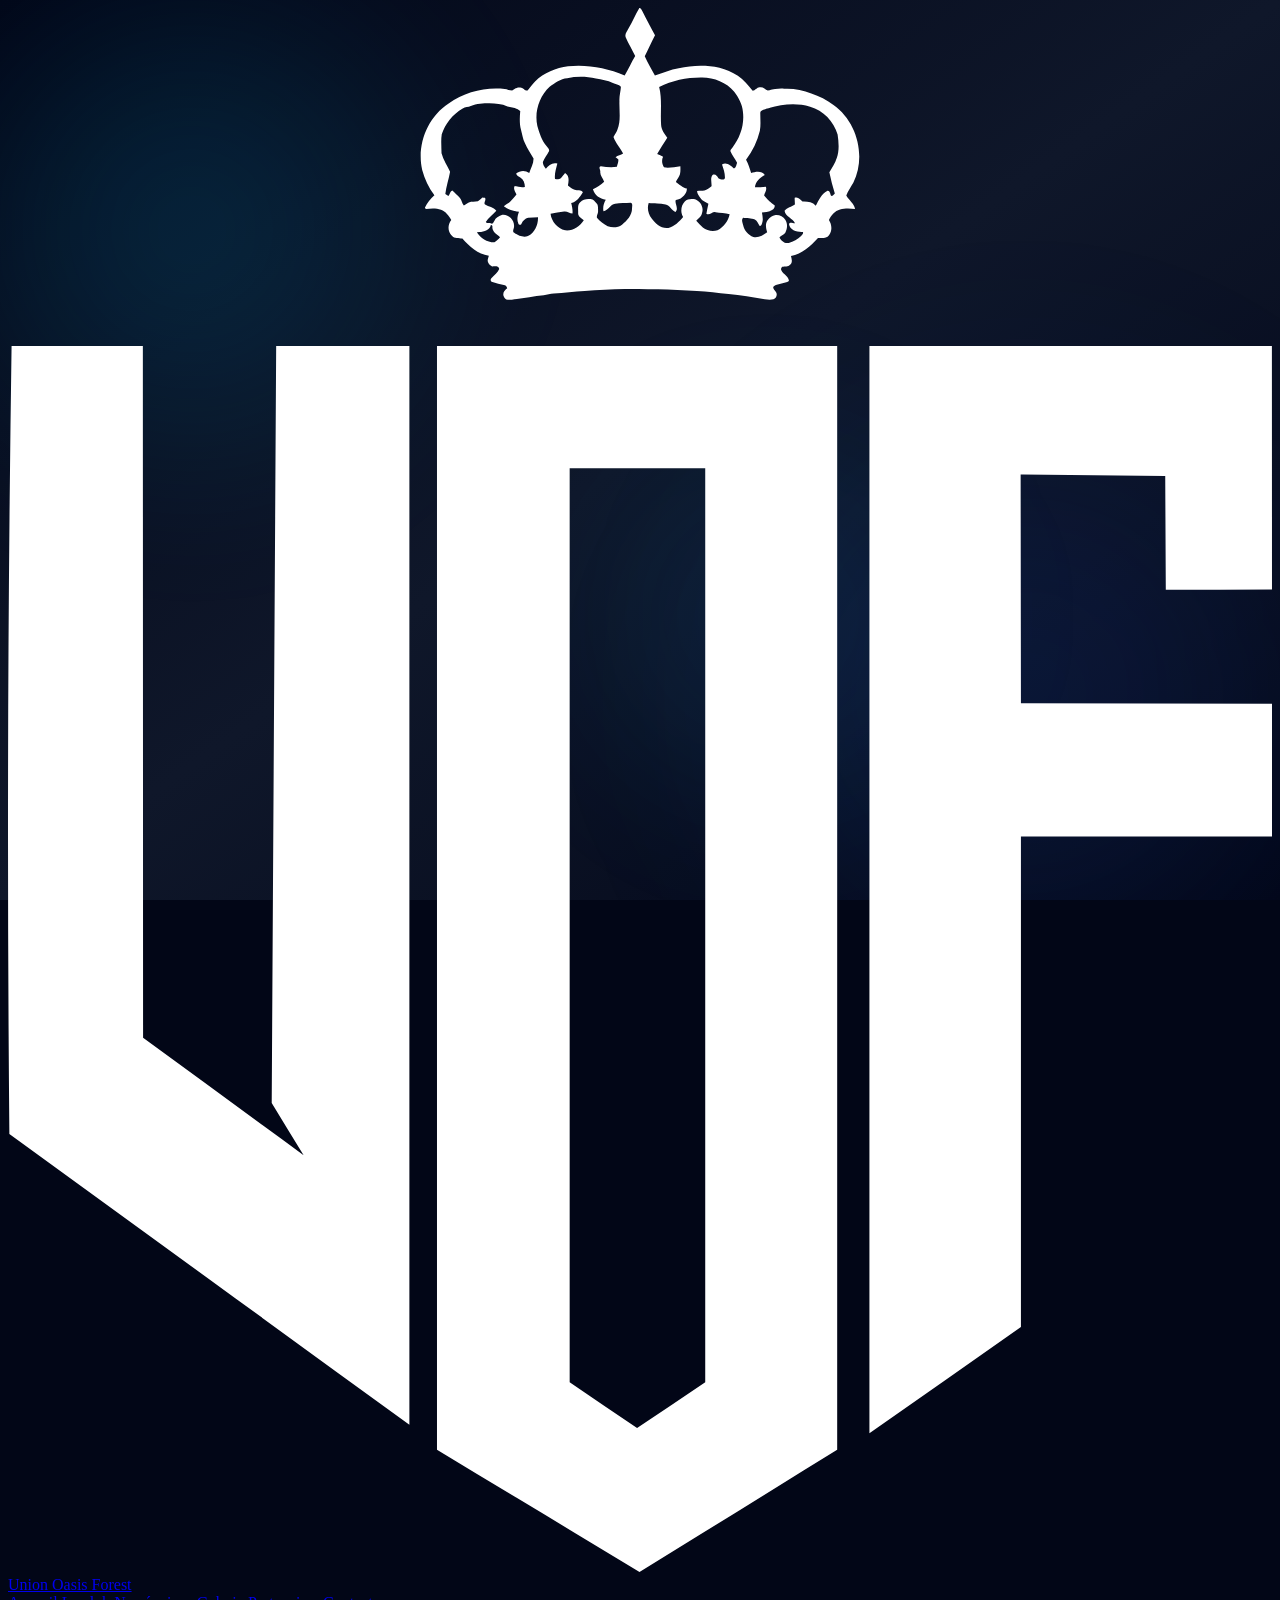
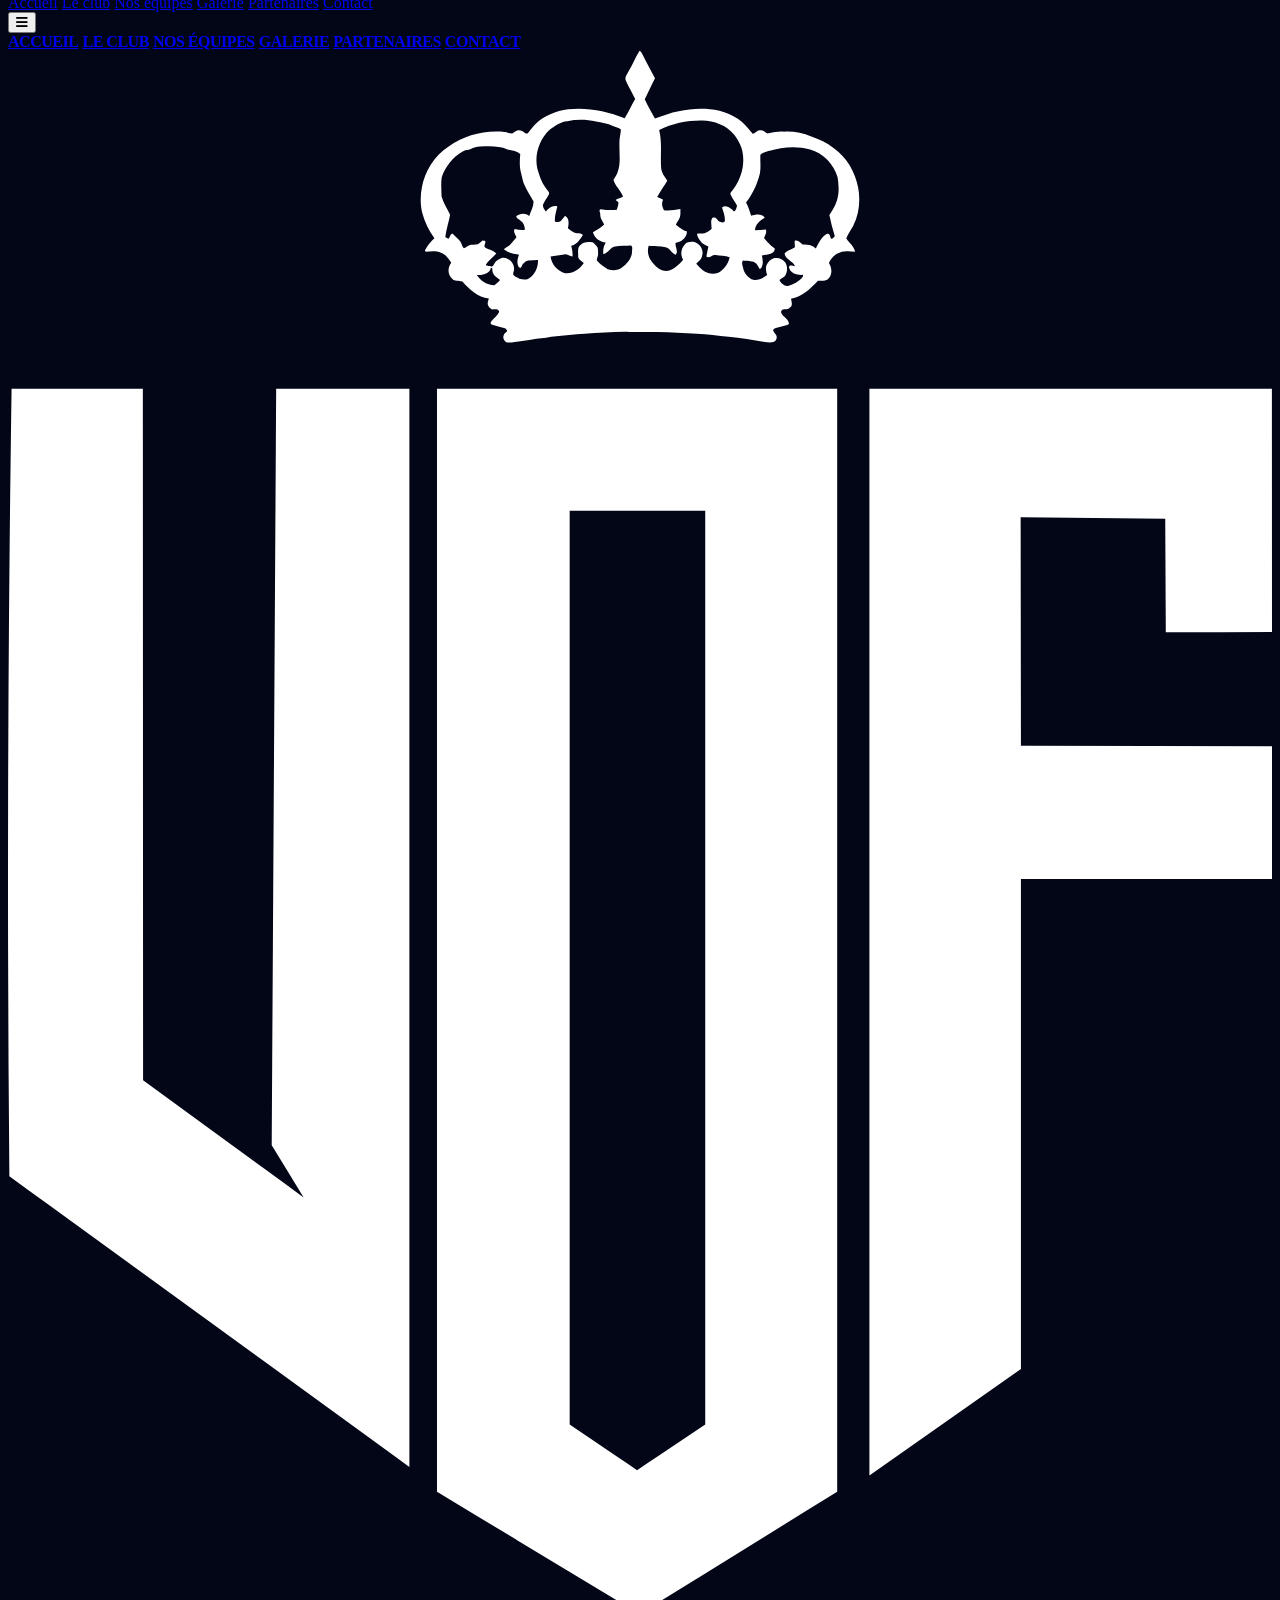
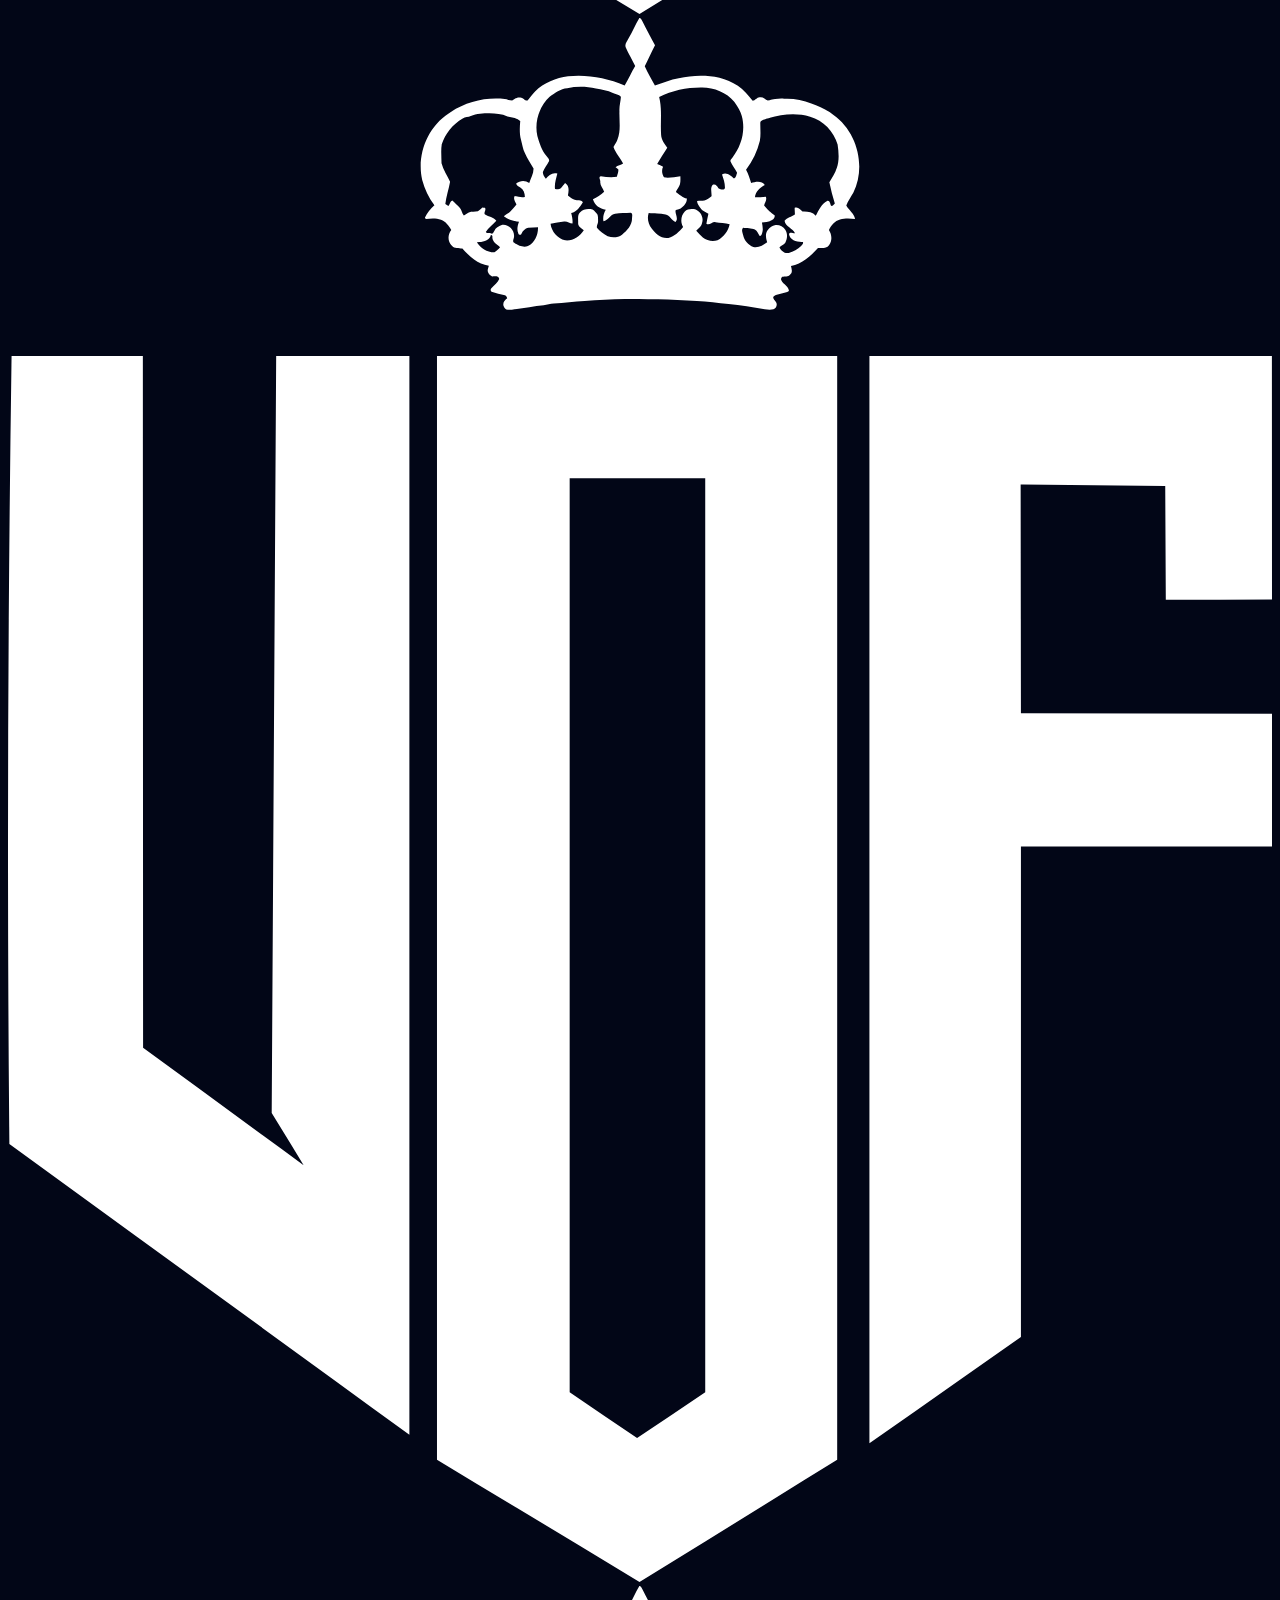
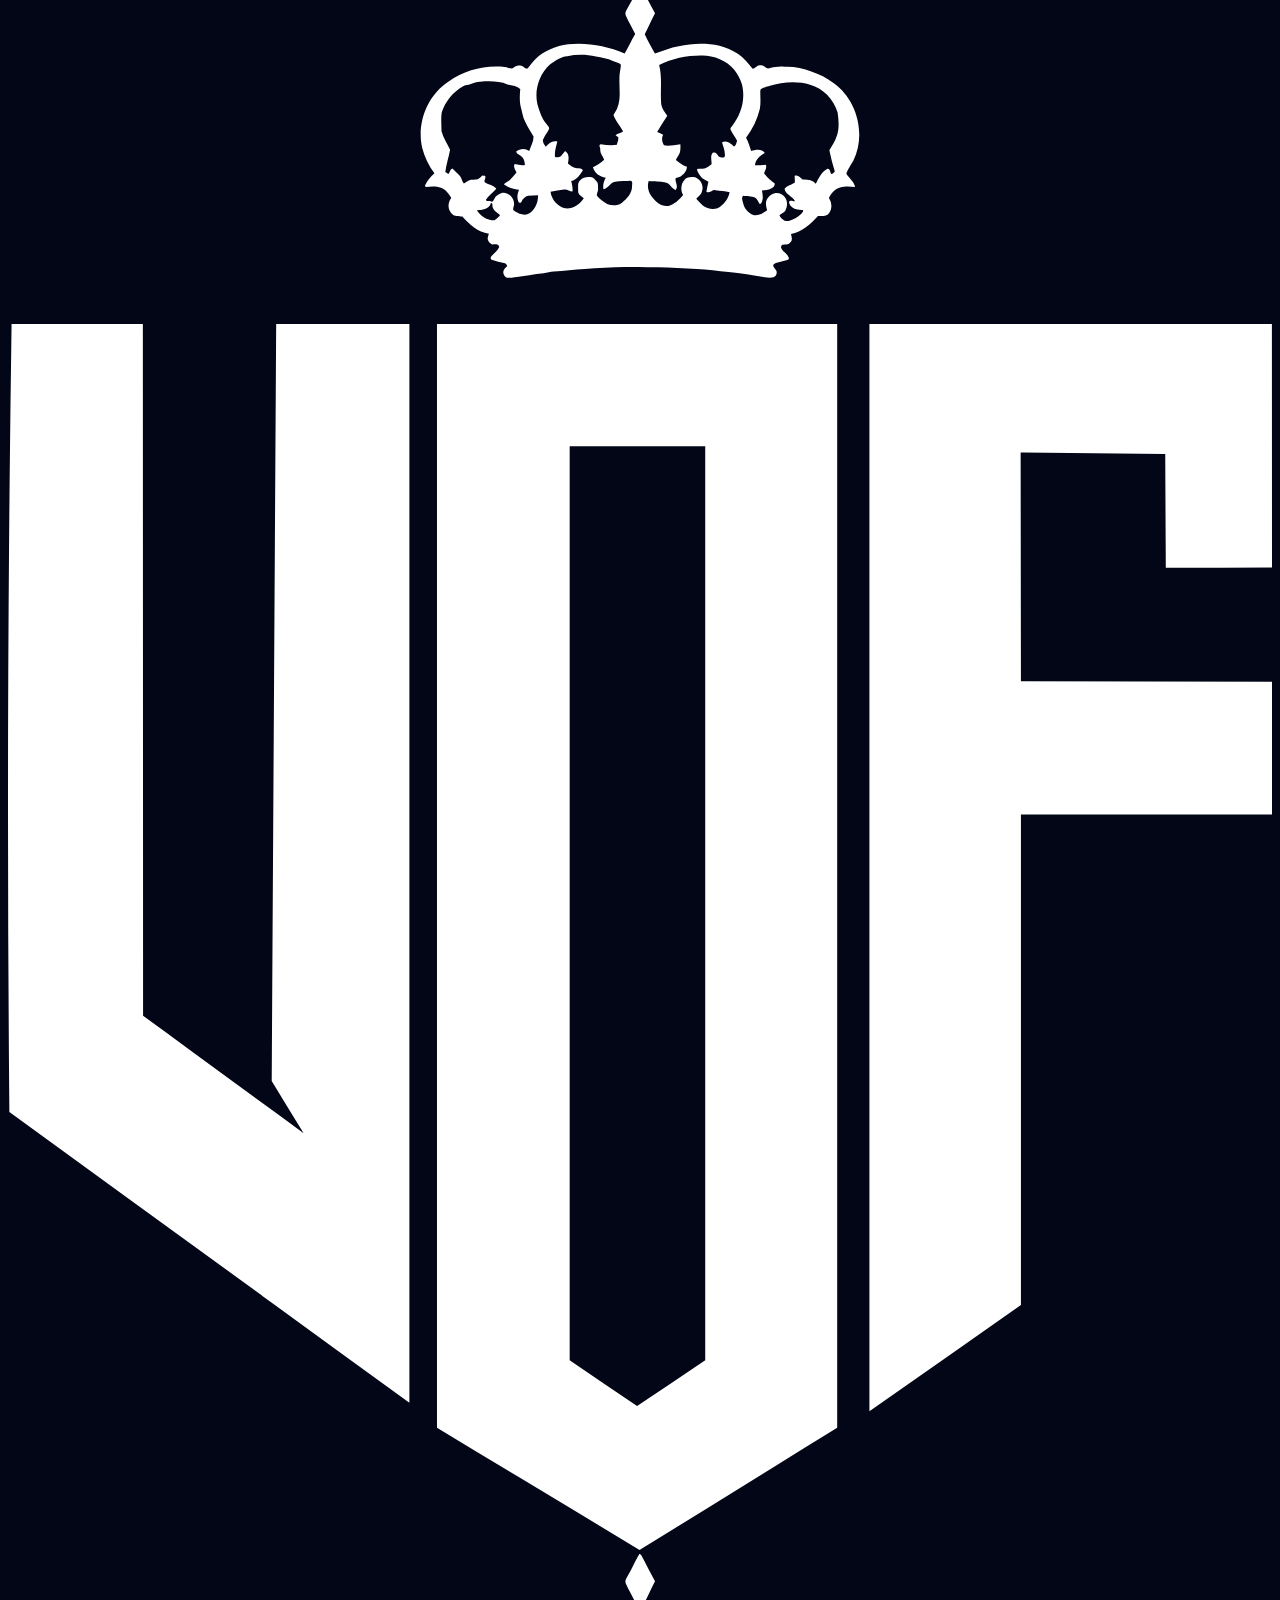
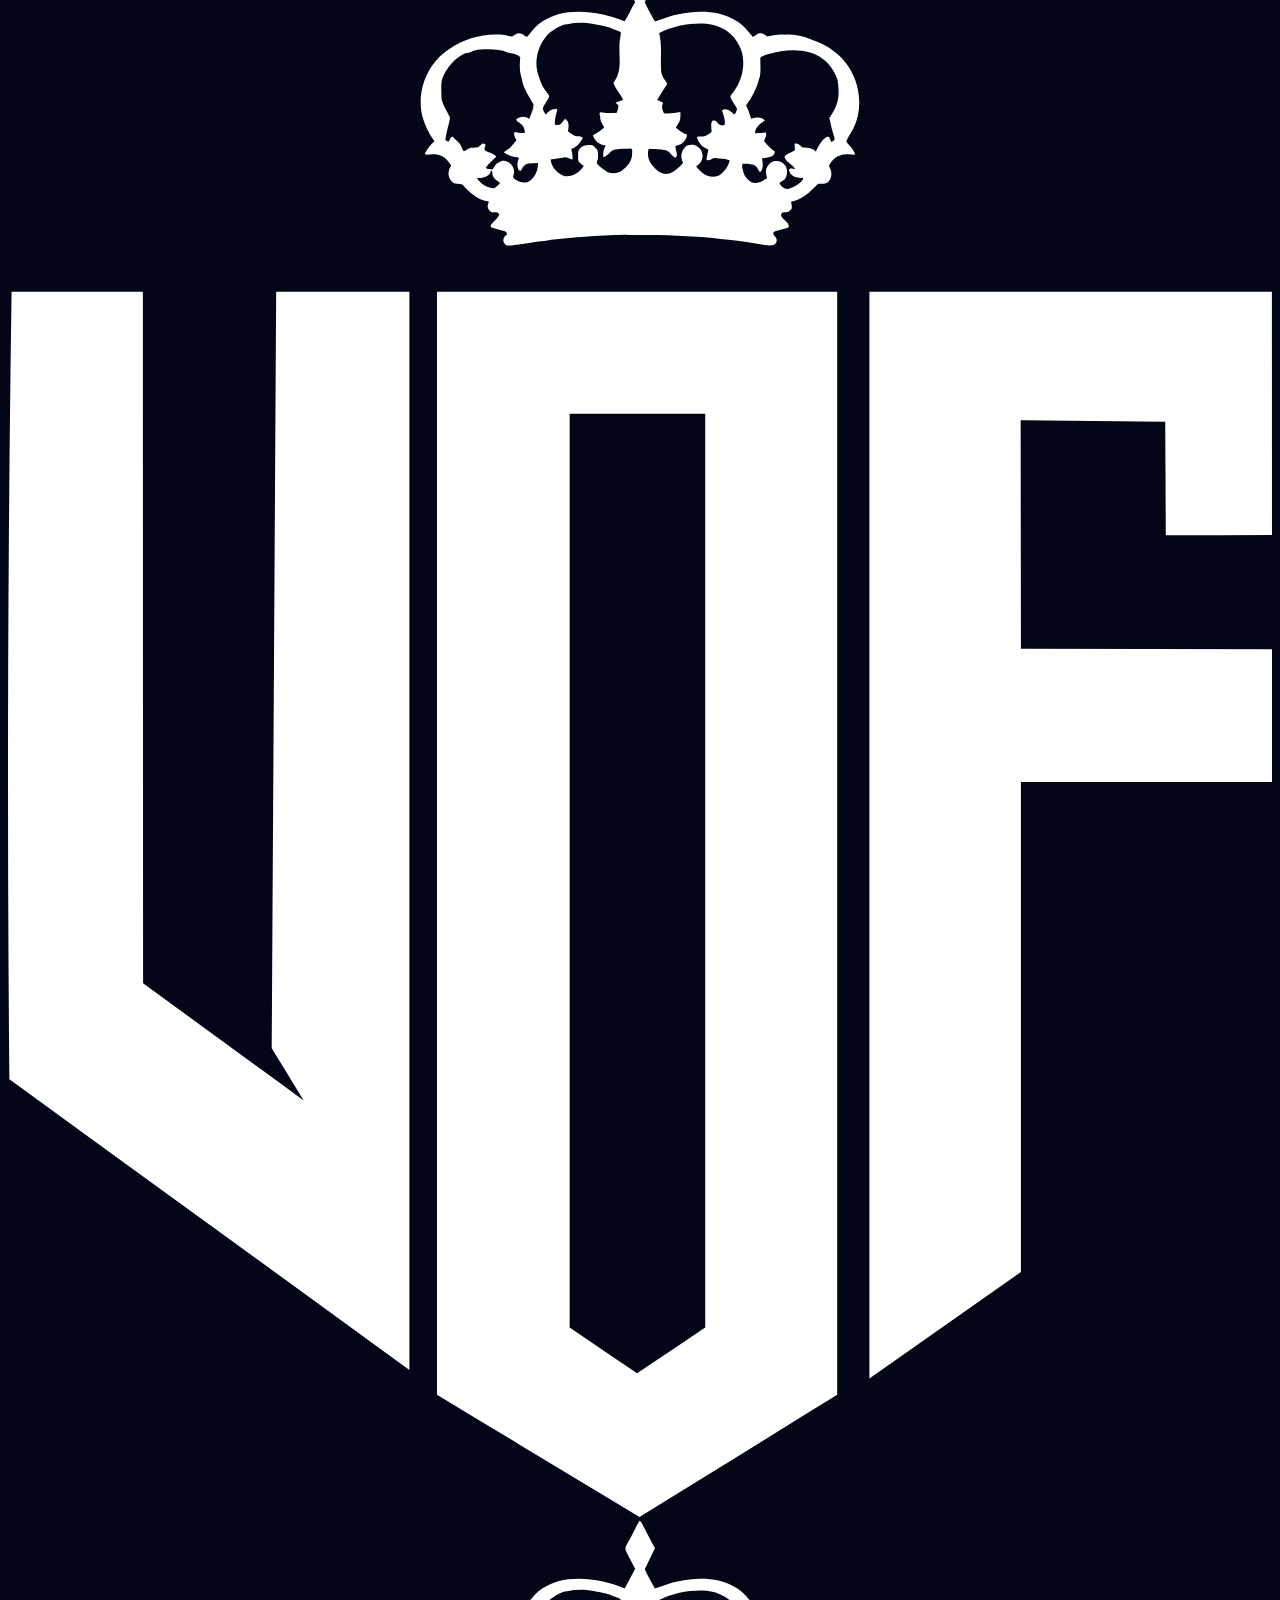
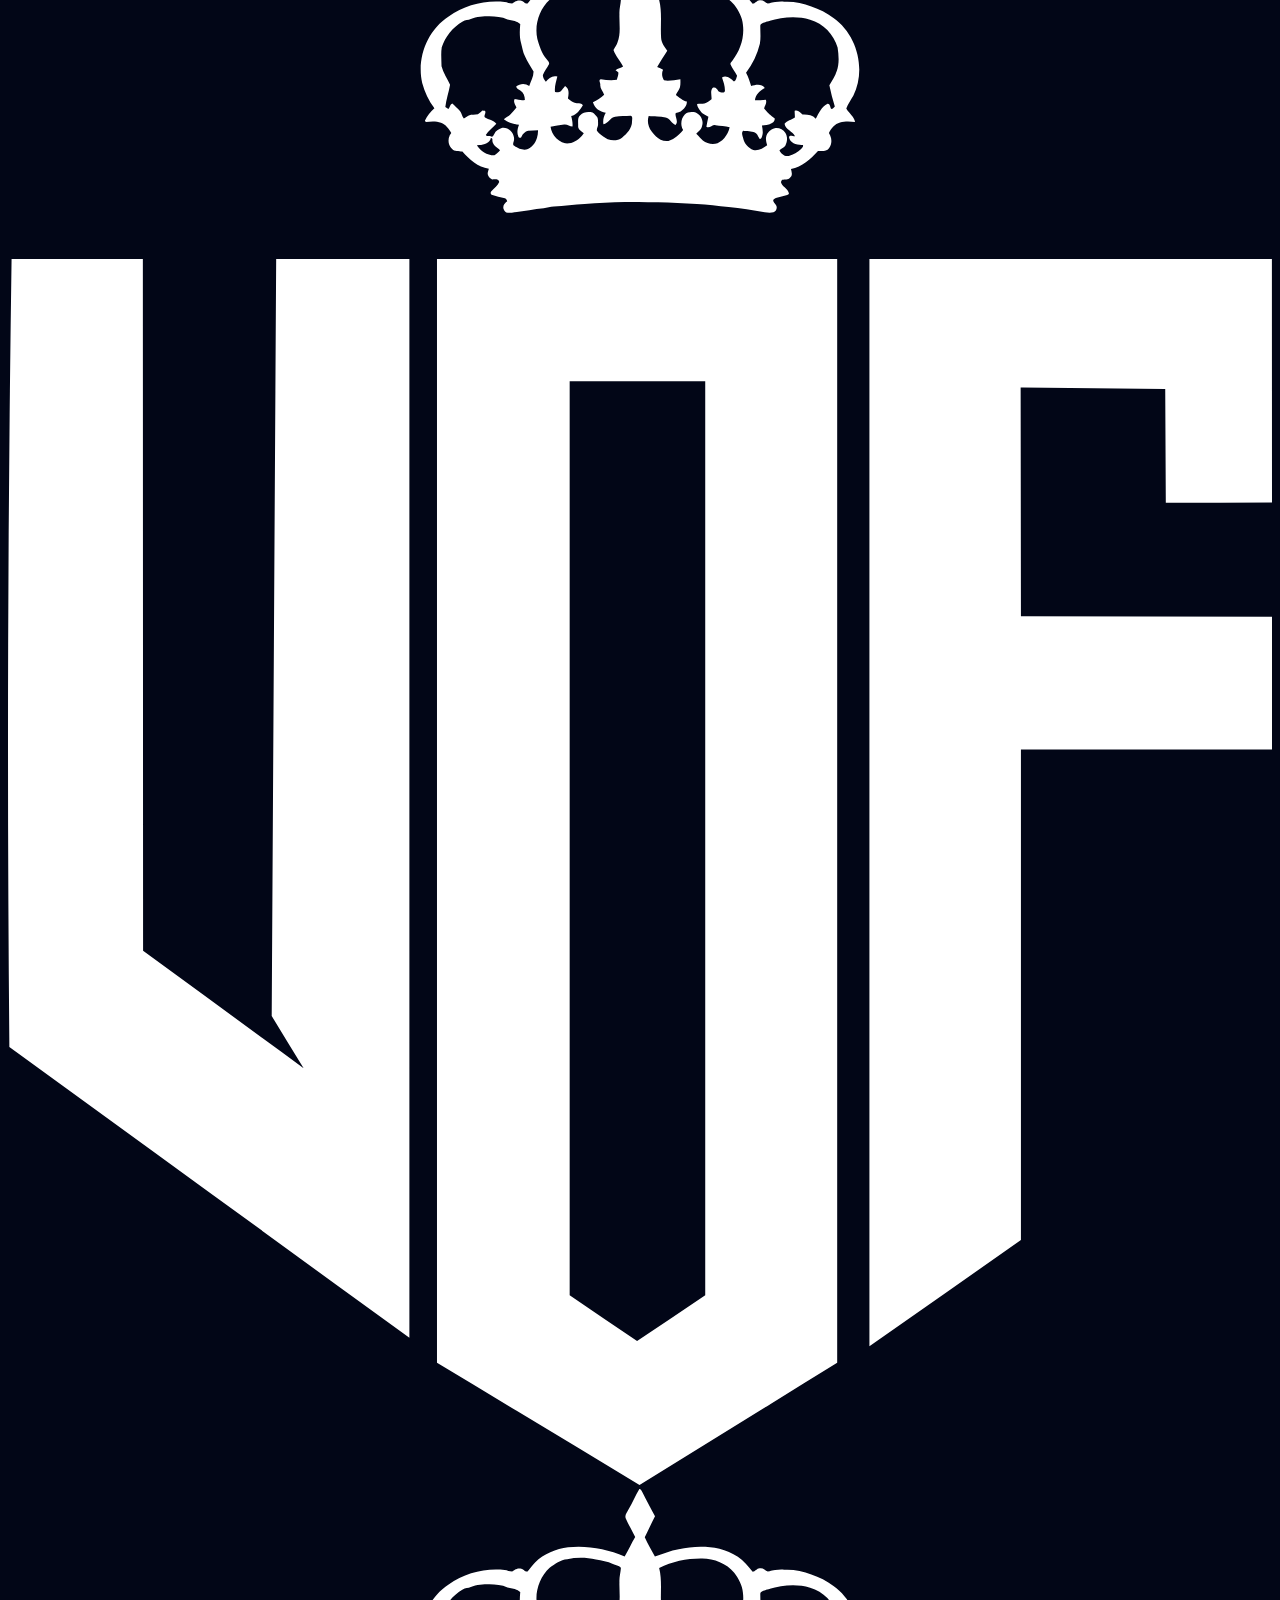
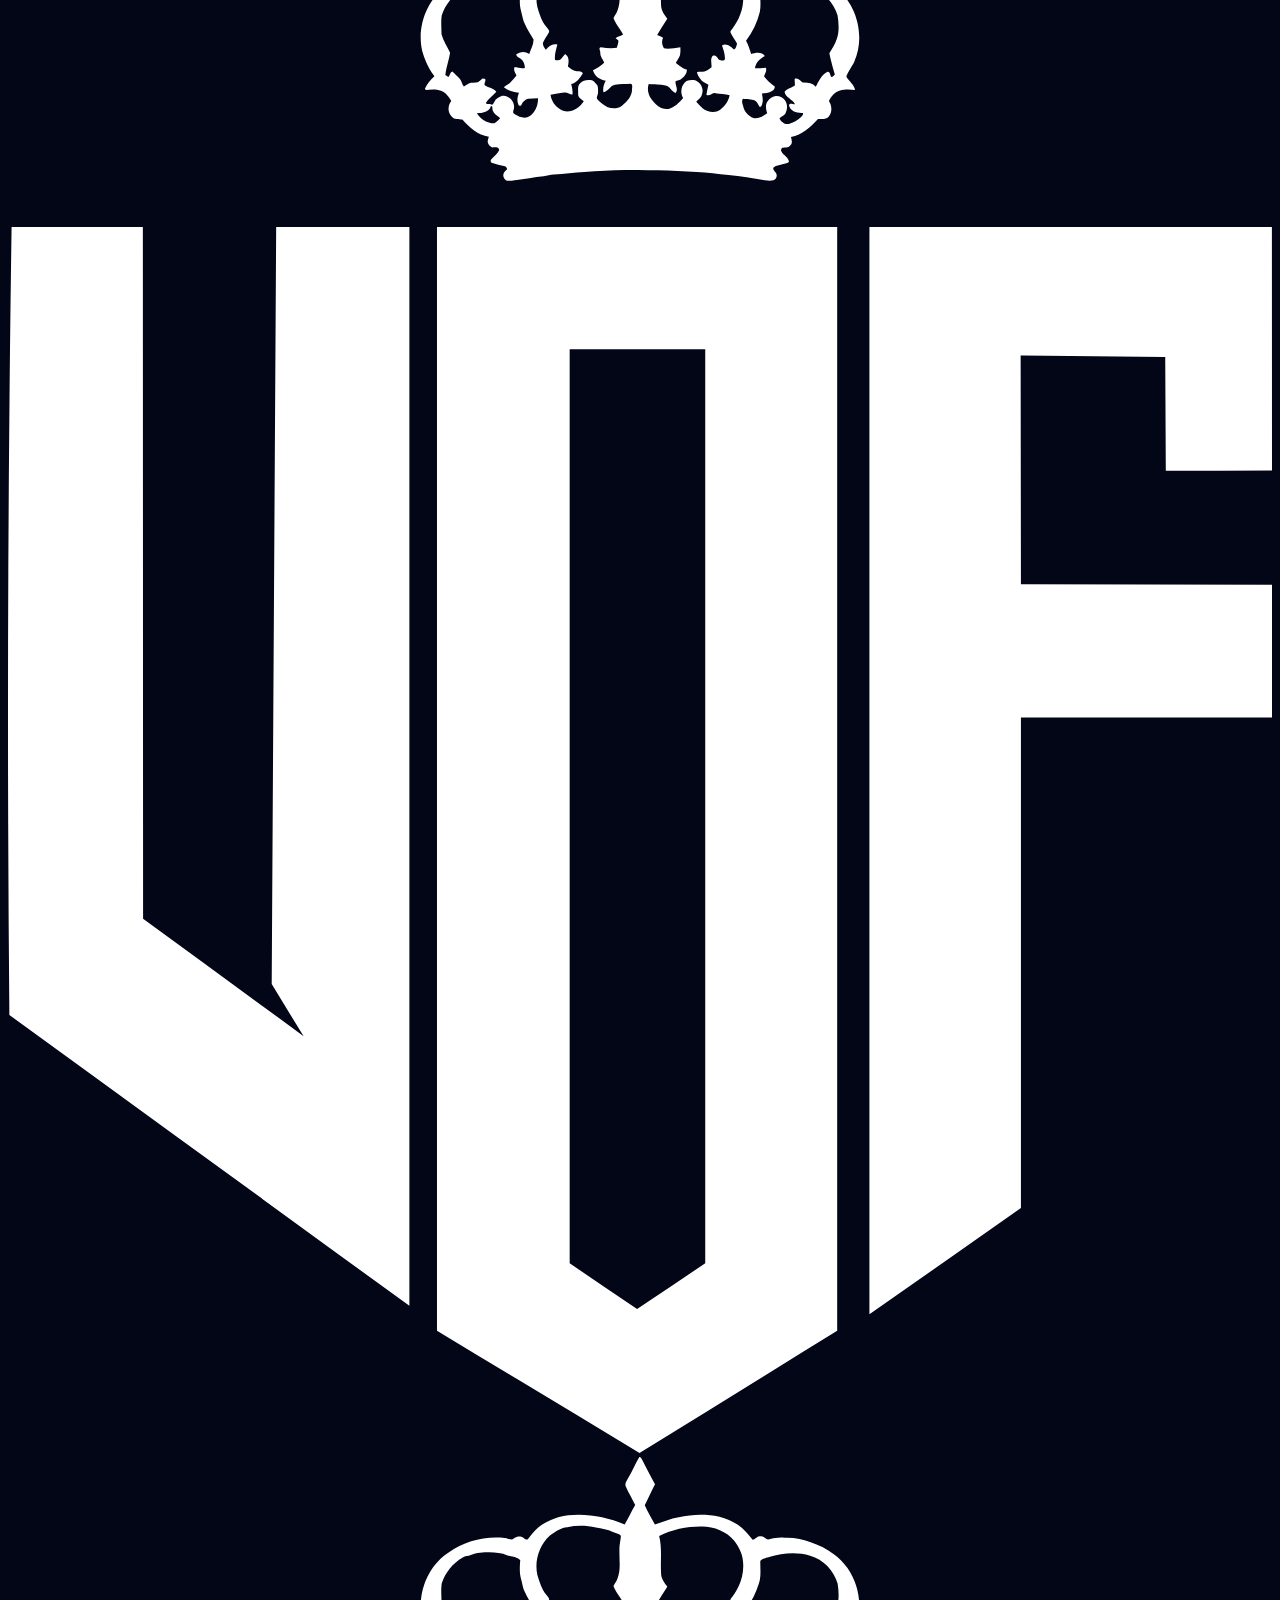
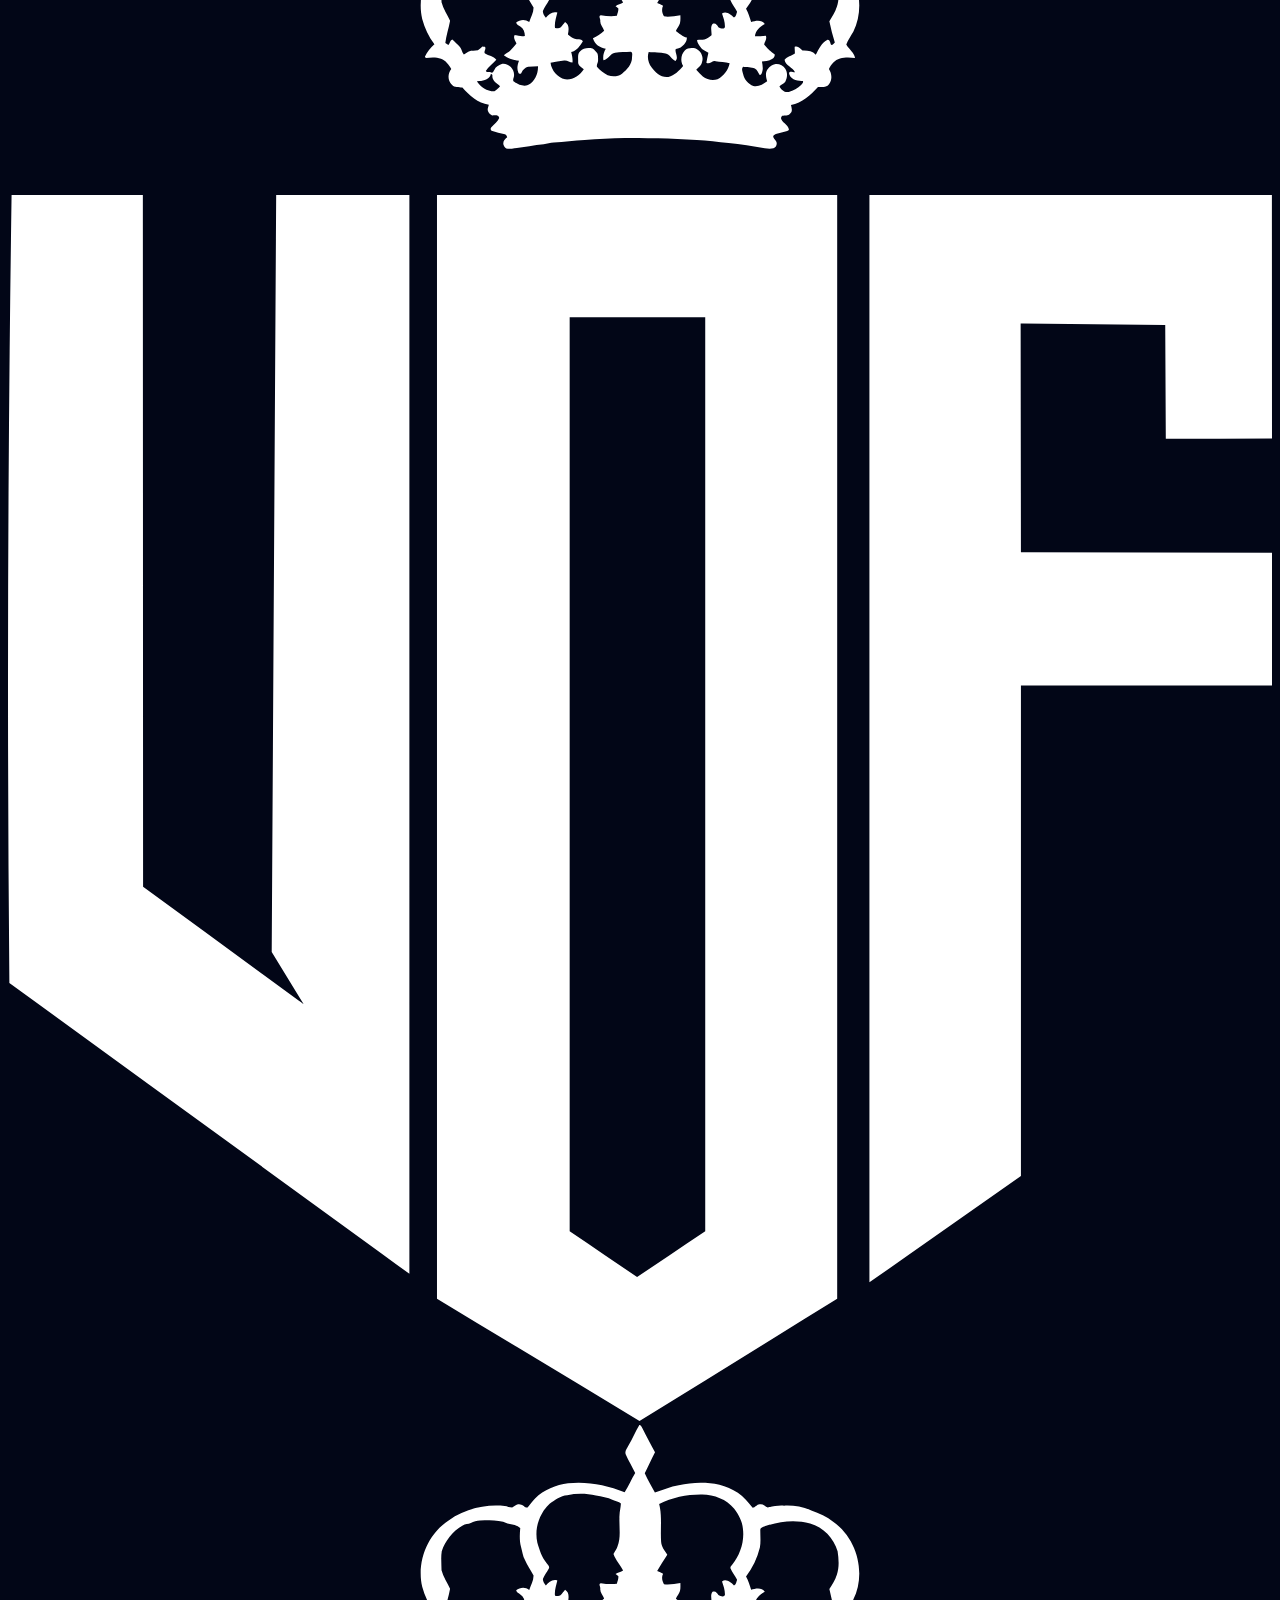
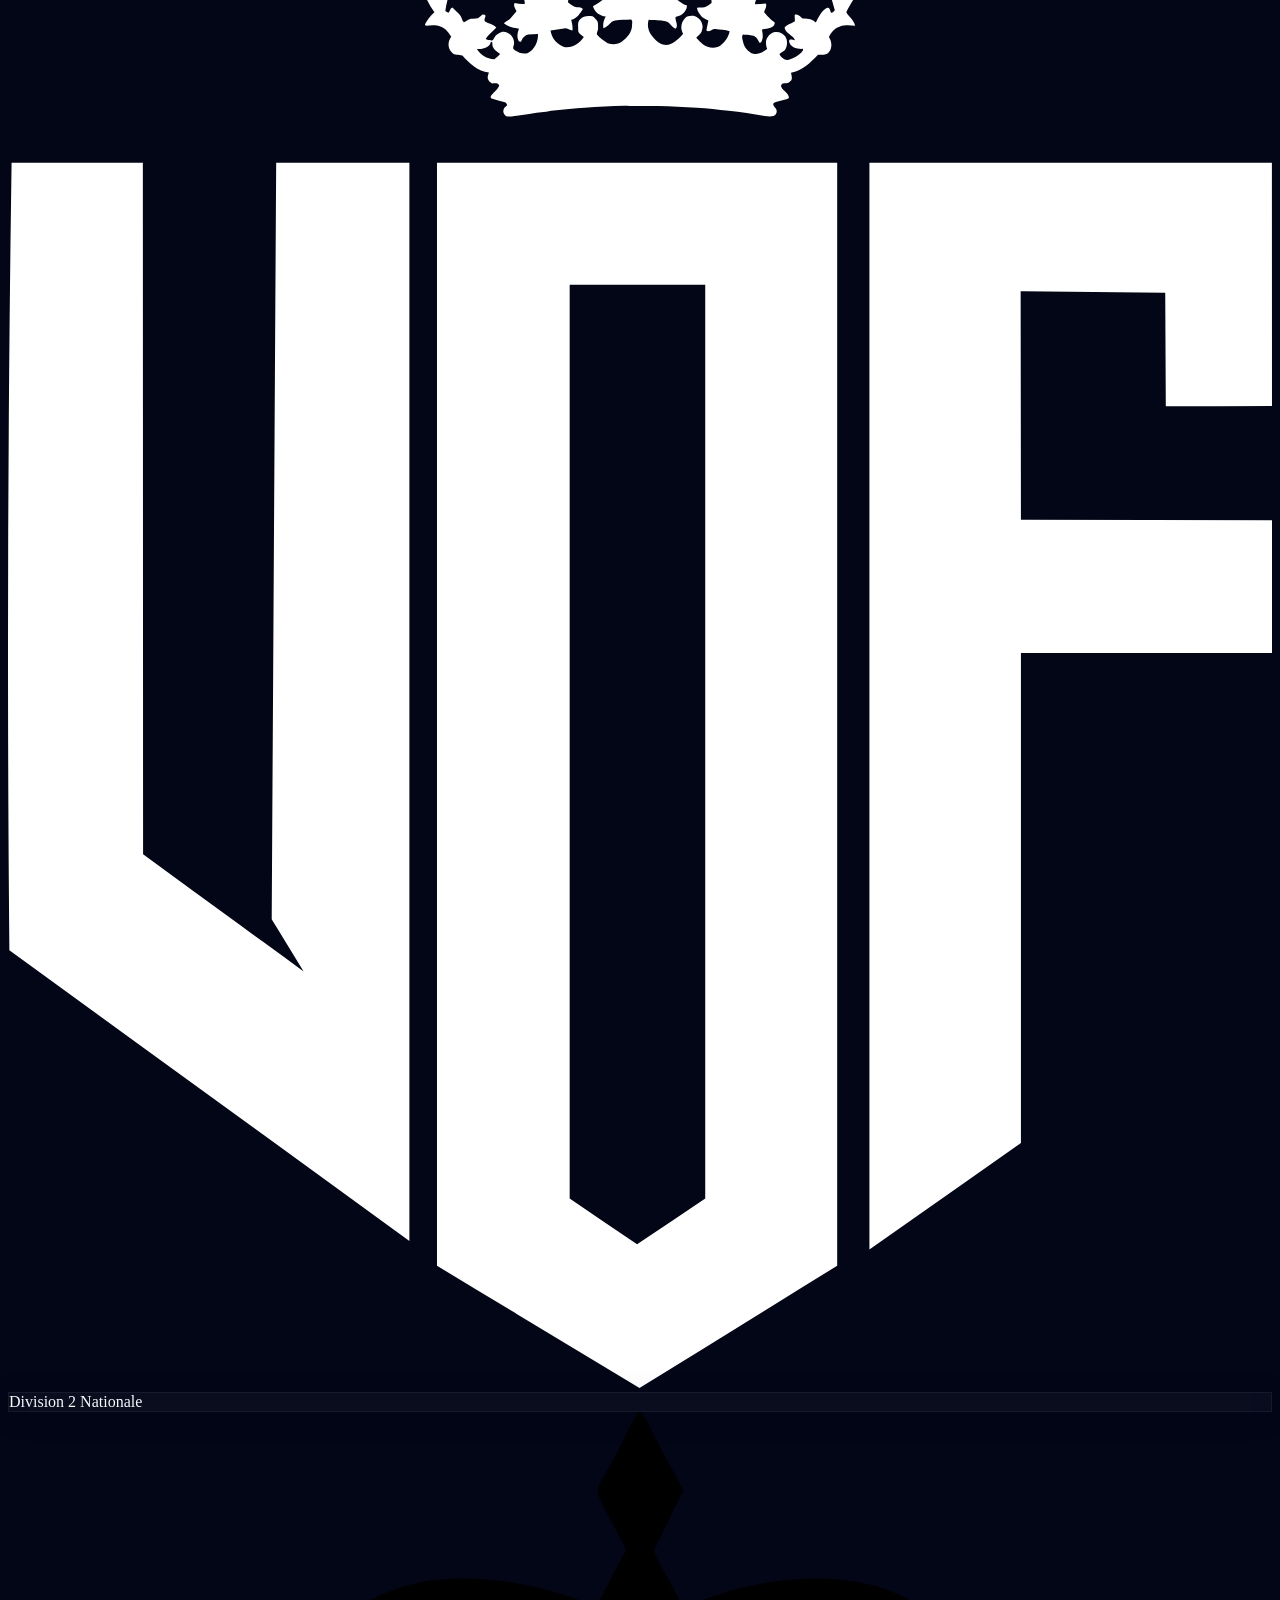
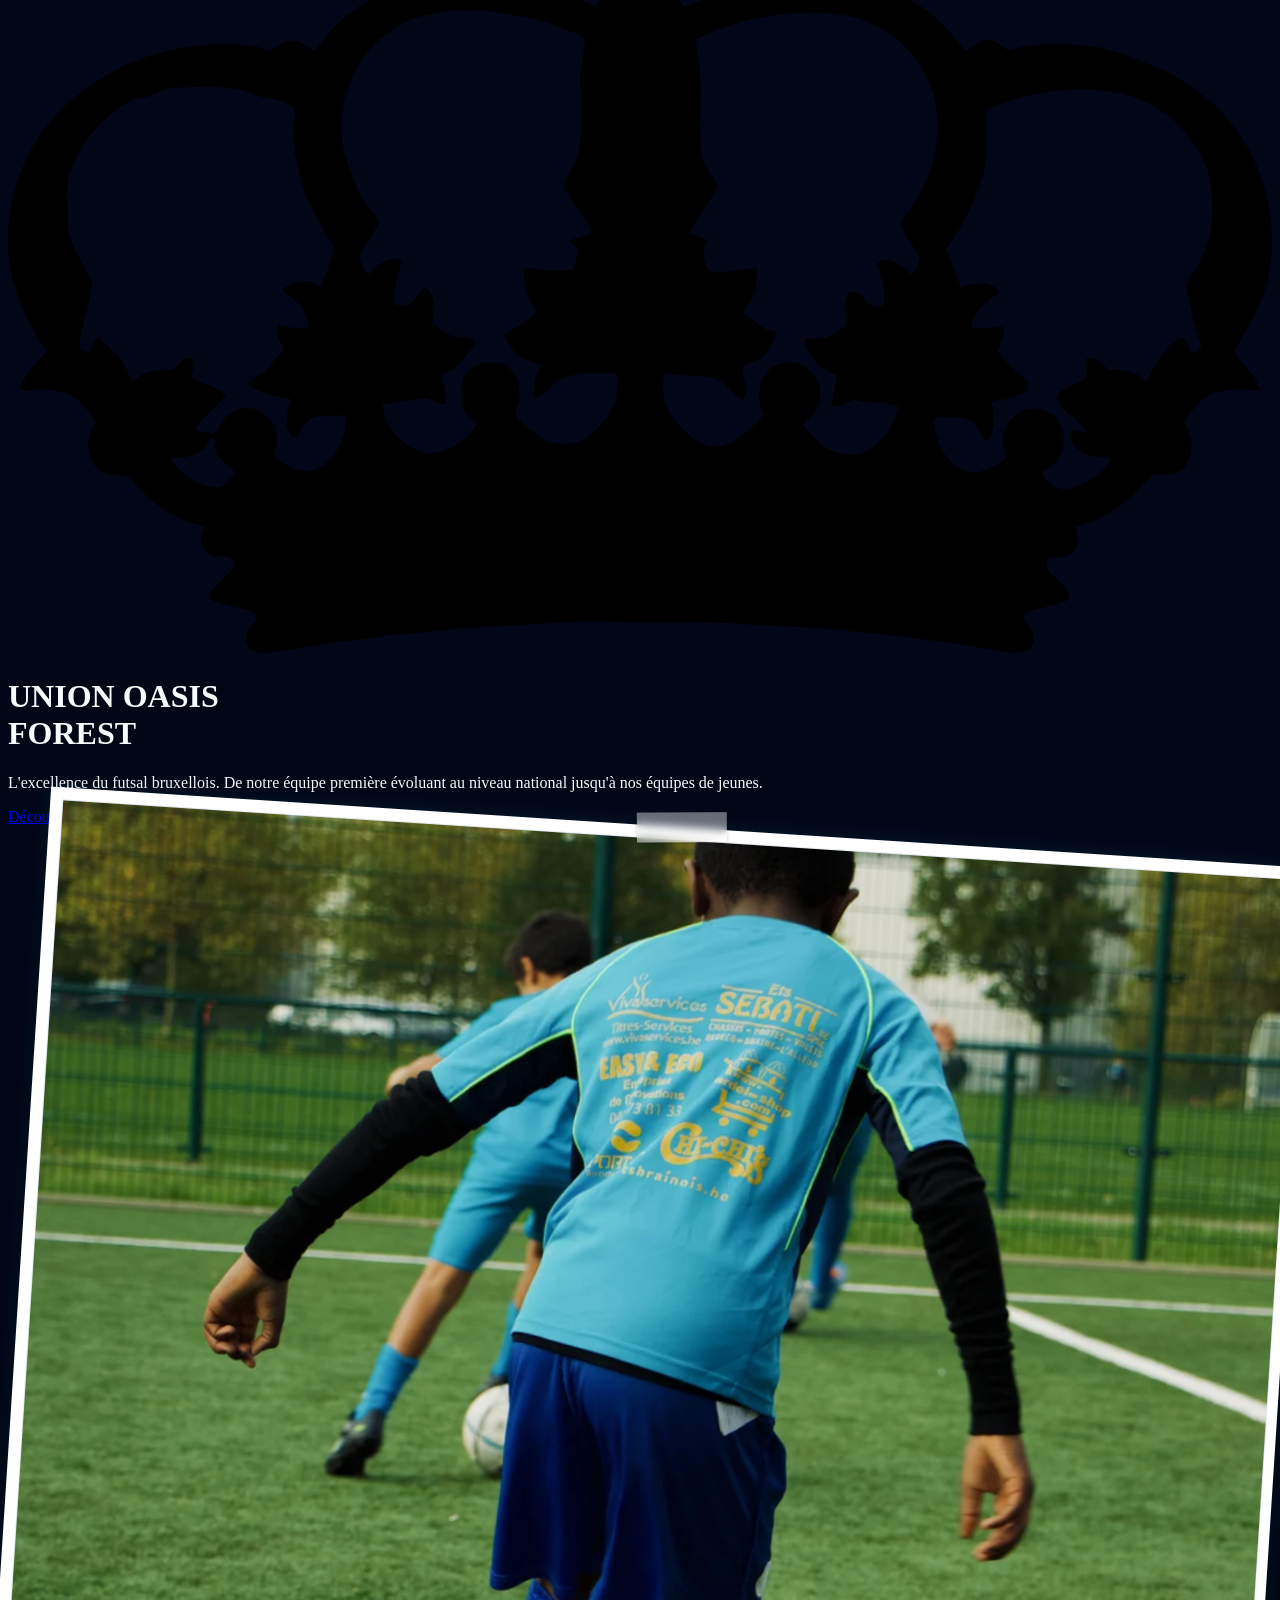
==== commit ceeae776: "Aperçus de partage en JPG 1200×630 ; accolade des jeunes pour la page d'inscription Co-Authored-By: " ====
--- a/index.html
+++ b/index.html
@@ -22,7 +22,7 @@
     <meta property="og:url" content="https://oasisforest.be/">
     <meta property="og:title" content="Union Oasis Forest - Club de Futsal Bruxellois">
     <meta property="og:description" content="L'excellence du futsal bruxellois. De notre équipe première en Division 2 Nationale jusqu'à nos équipes de jeunes.">
-    <meta property="og:image" content="https://oasisforest.be/img/D85A3835.webp">
+    <meta property="og:image" content="https://oasisforest.be/img/partage.jpg">
     <meta property="og:image:width" content="1200">
     <meta property="og:image:height" content="630">
     <meta property="og:locale" content="fr_BE">
@@ -32,7 +32,7 @@
     <meta name="twitter:card" content="summary_large_image">
     <meta name="twitter:title" content="Union Oasis Forest - Club de Futsal Bruxellois">
     <meta name="twitter:description" content="L'excellence du futsal bruxellois. De notre équipe première en Division 2 Nationale jusqu'à nos équipes de jeunes.">
-    <meta name="twitter:image" content="https://oasisforest.be/img/D85A3835.webp">
+    <meta name="twitter:image" content="https://oasisforest.be/img/partage.jpg">
 
     <!-- Données structurées Schema.org -->
     <script type="application/ld+json">
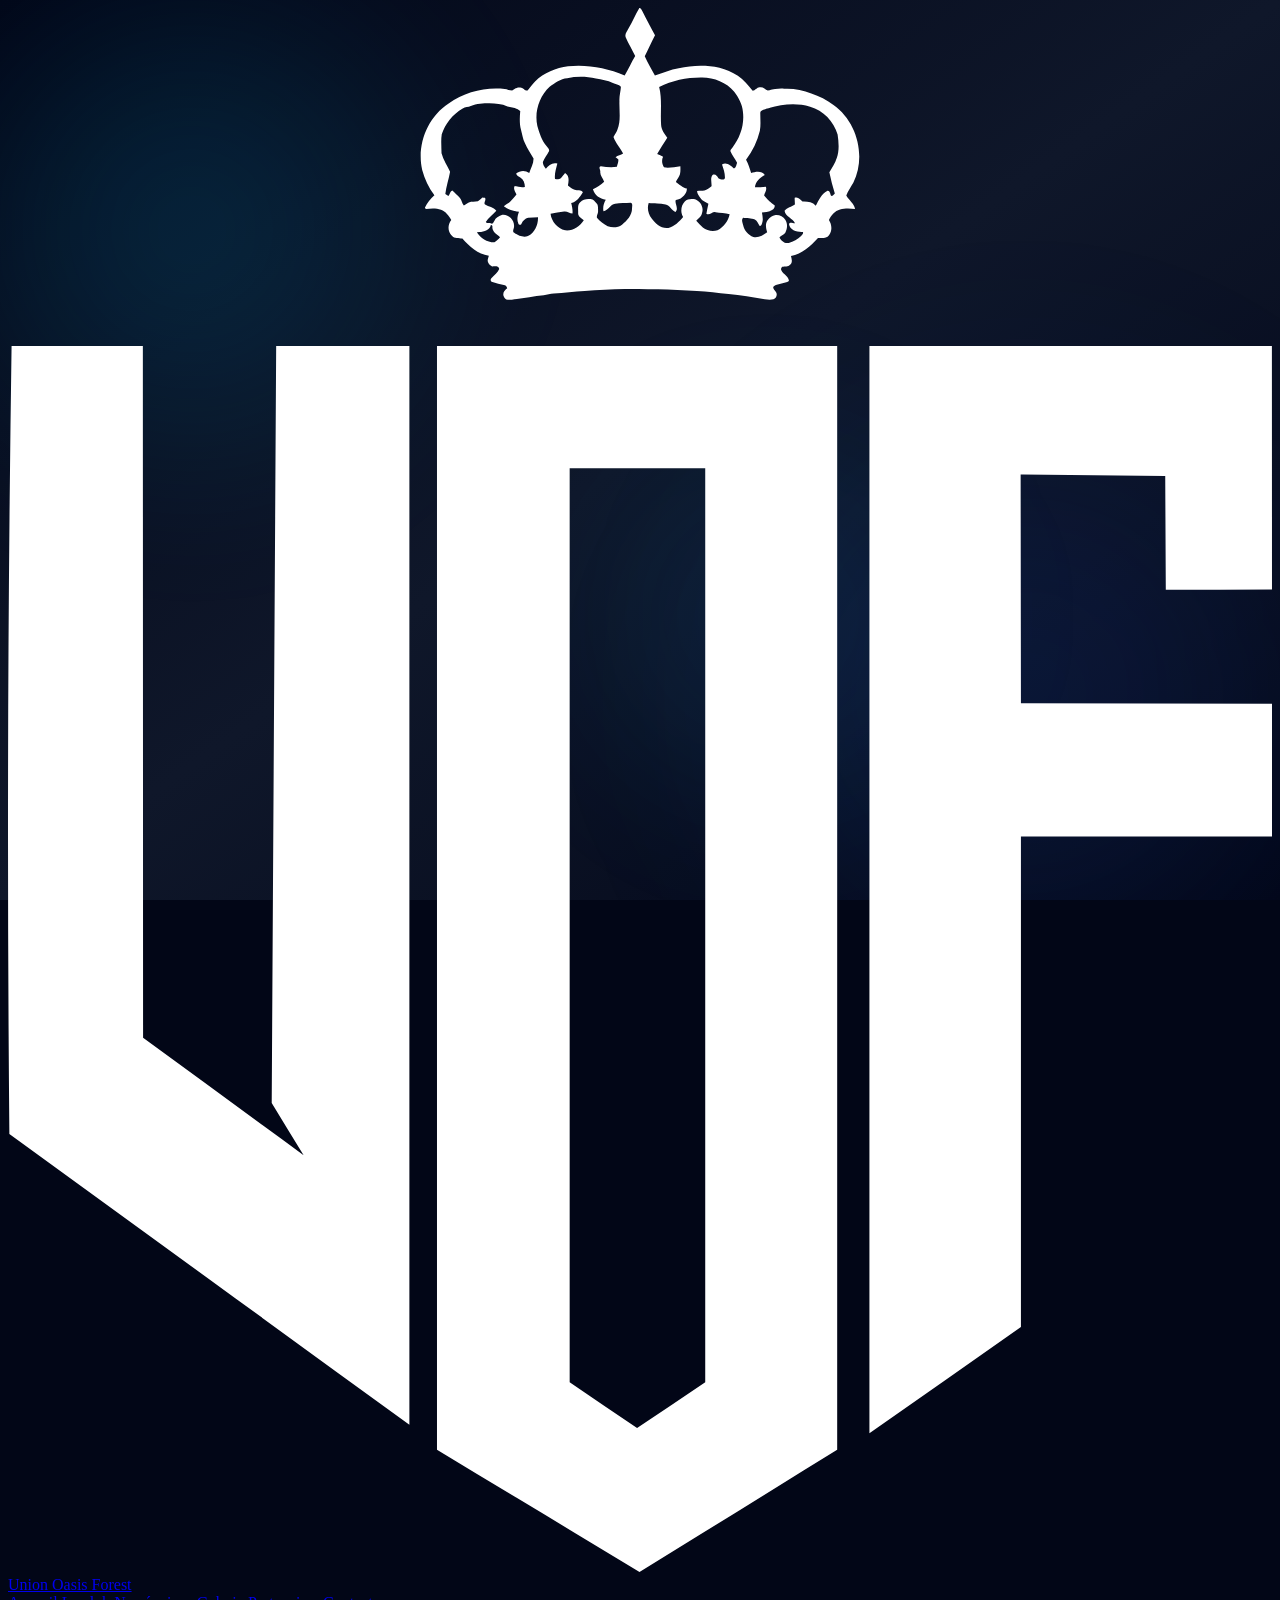
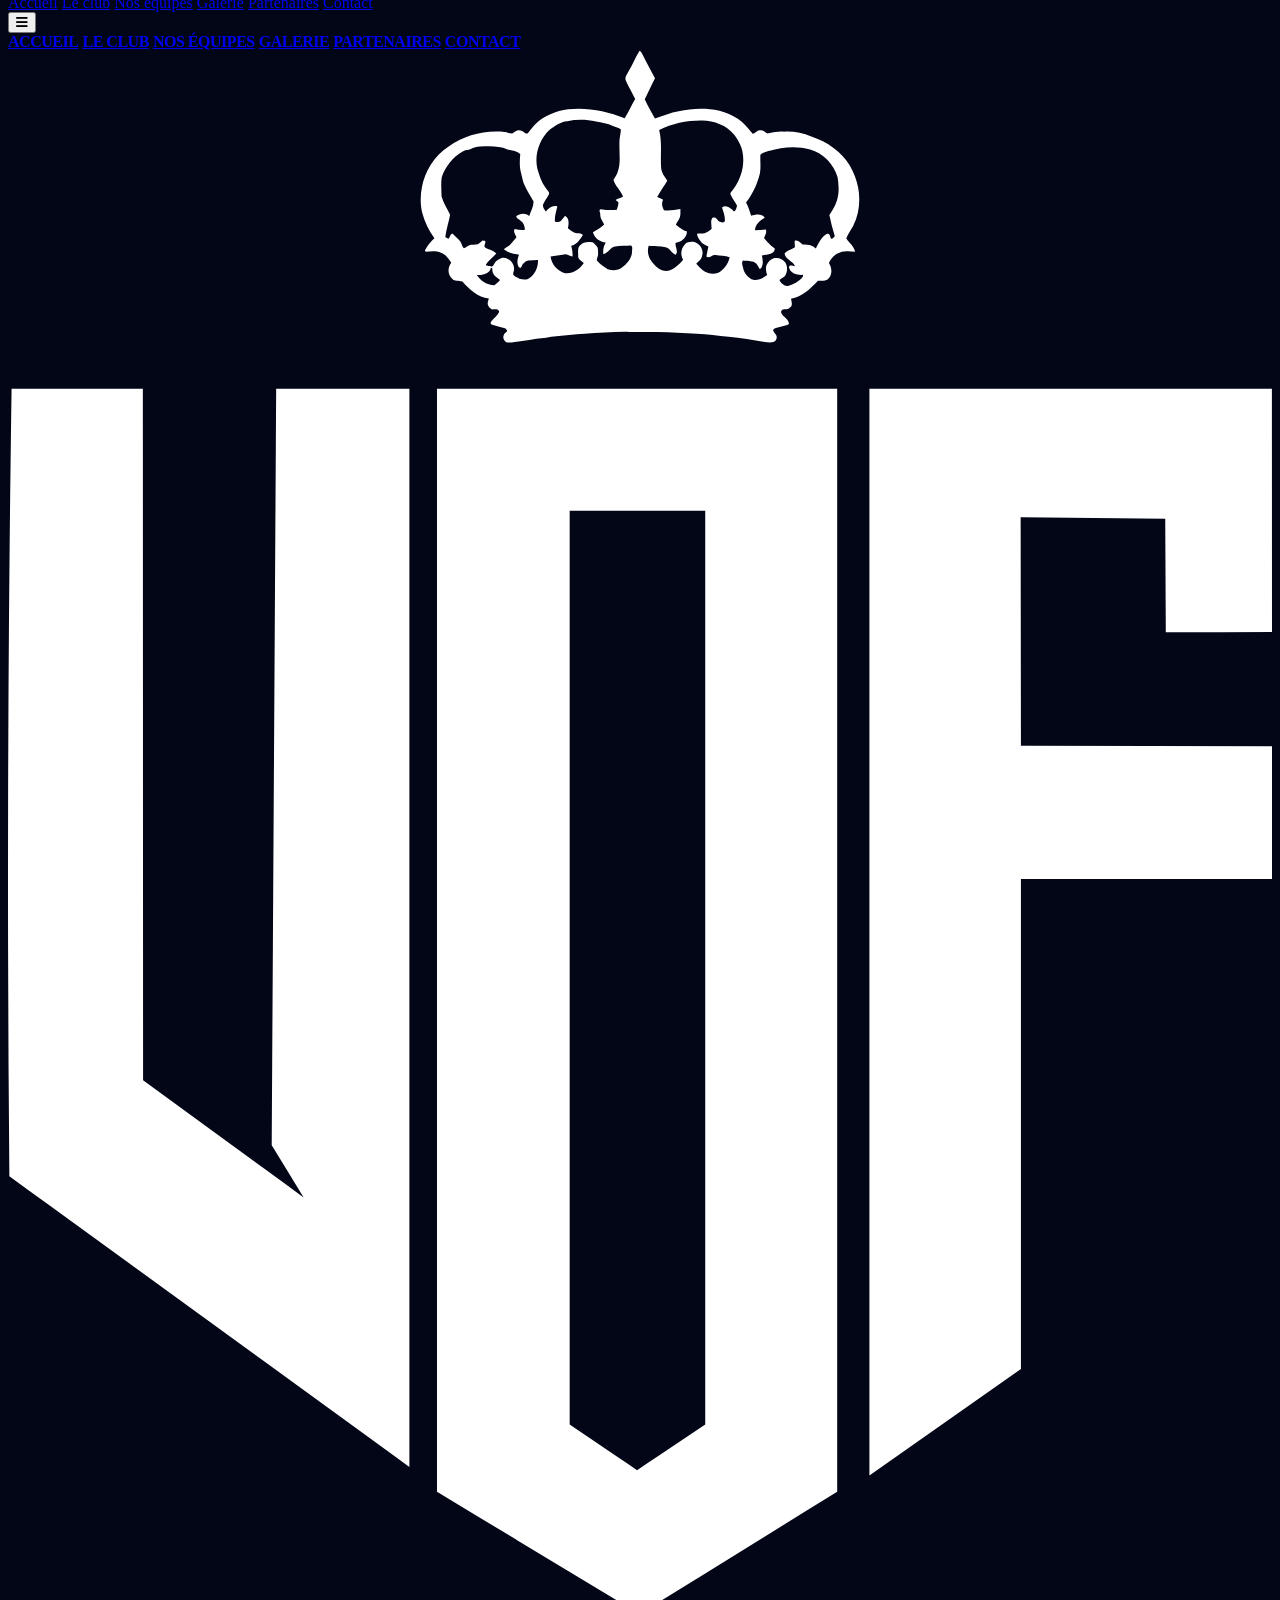
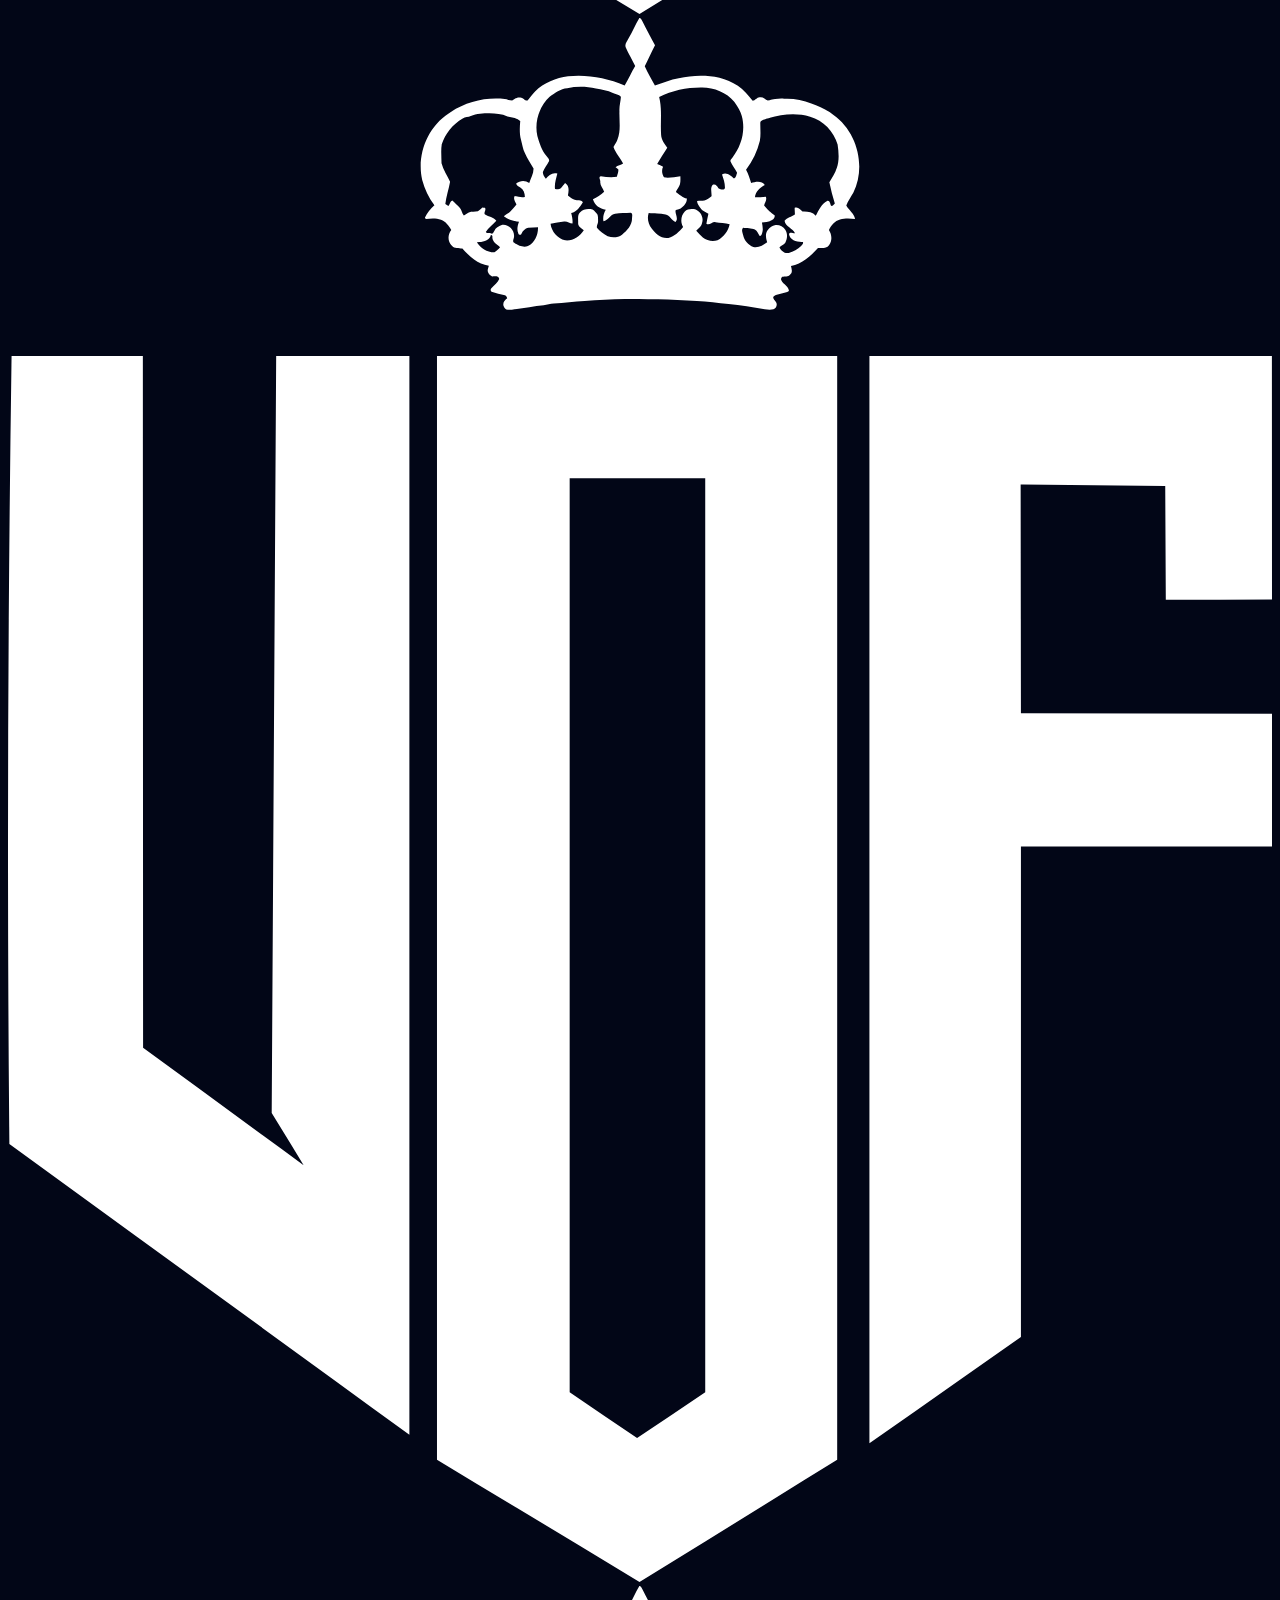
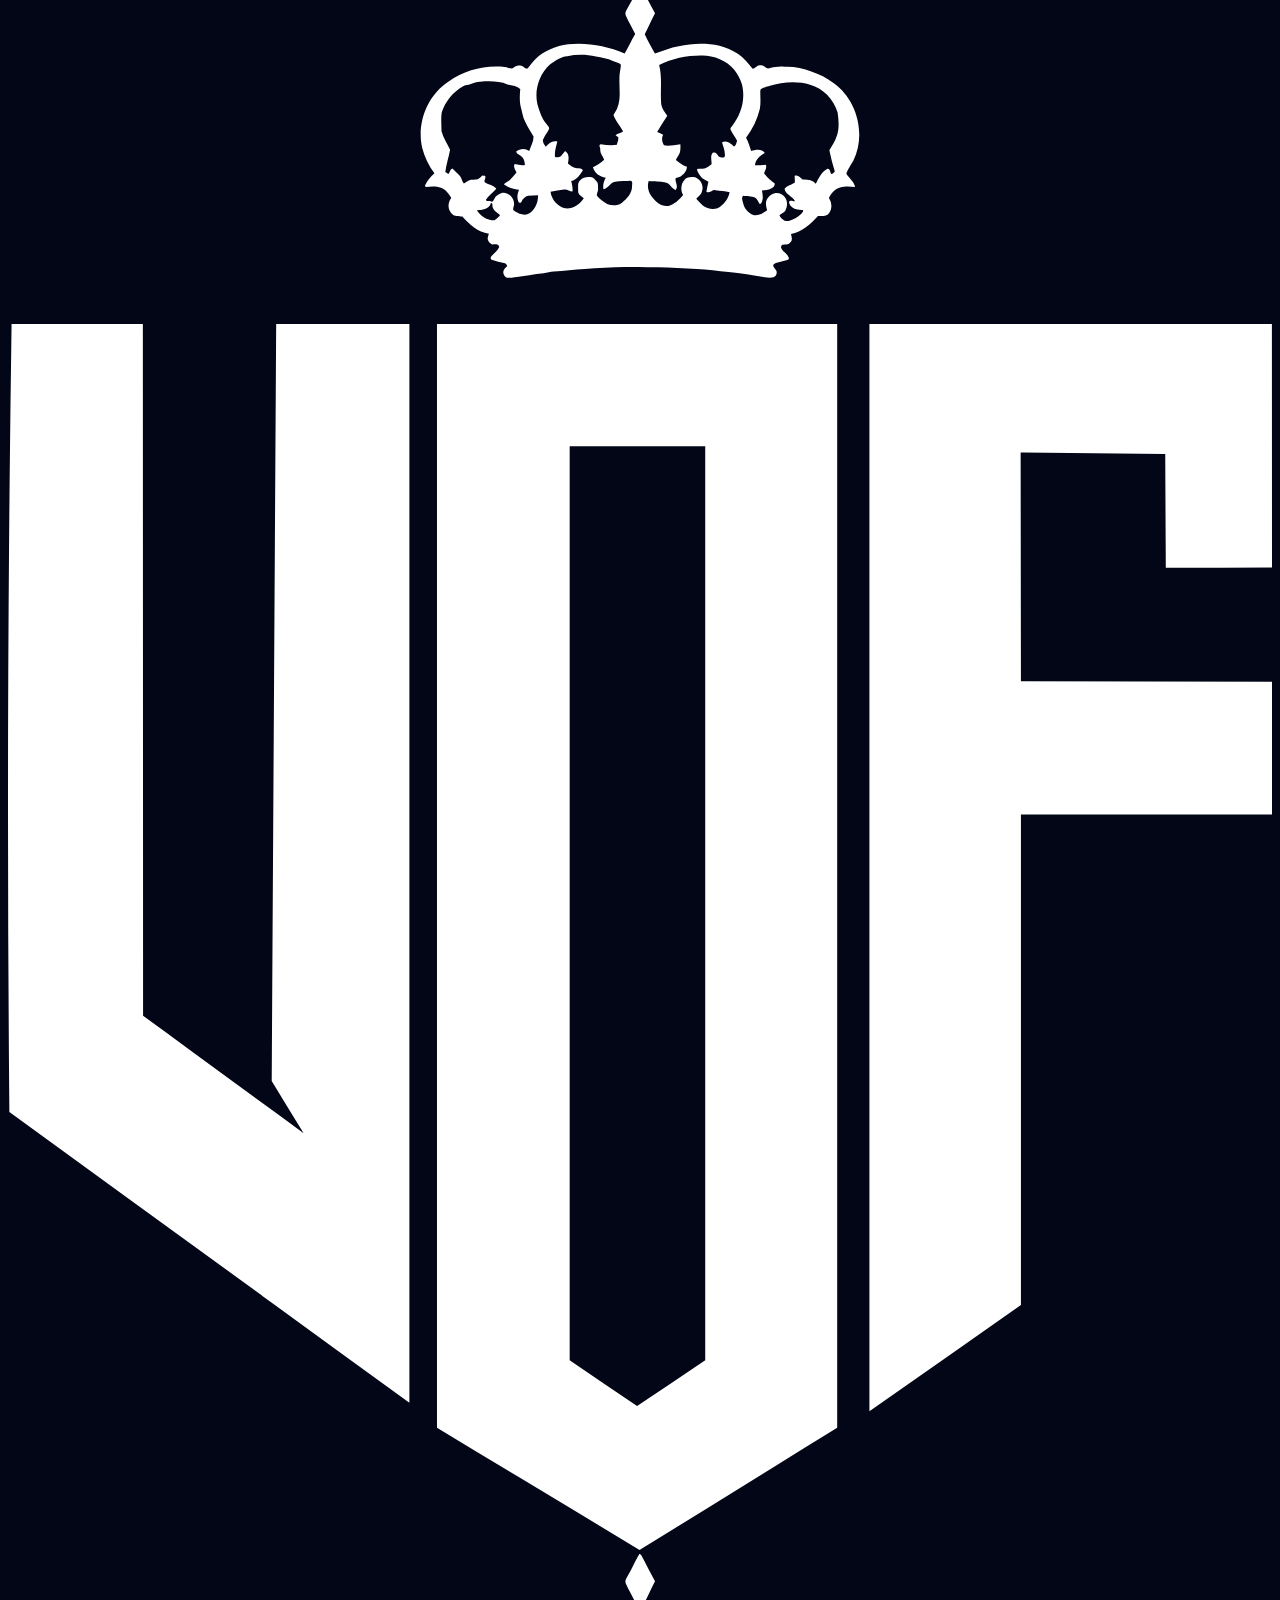
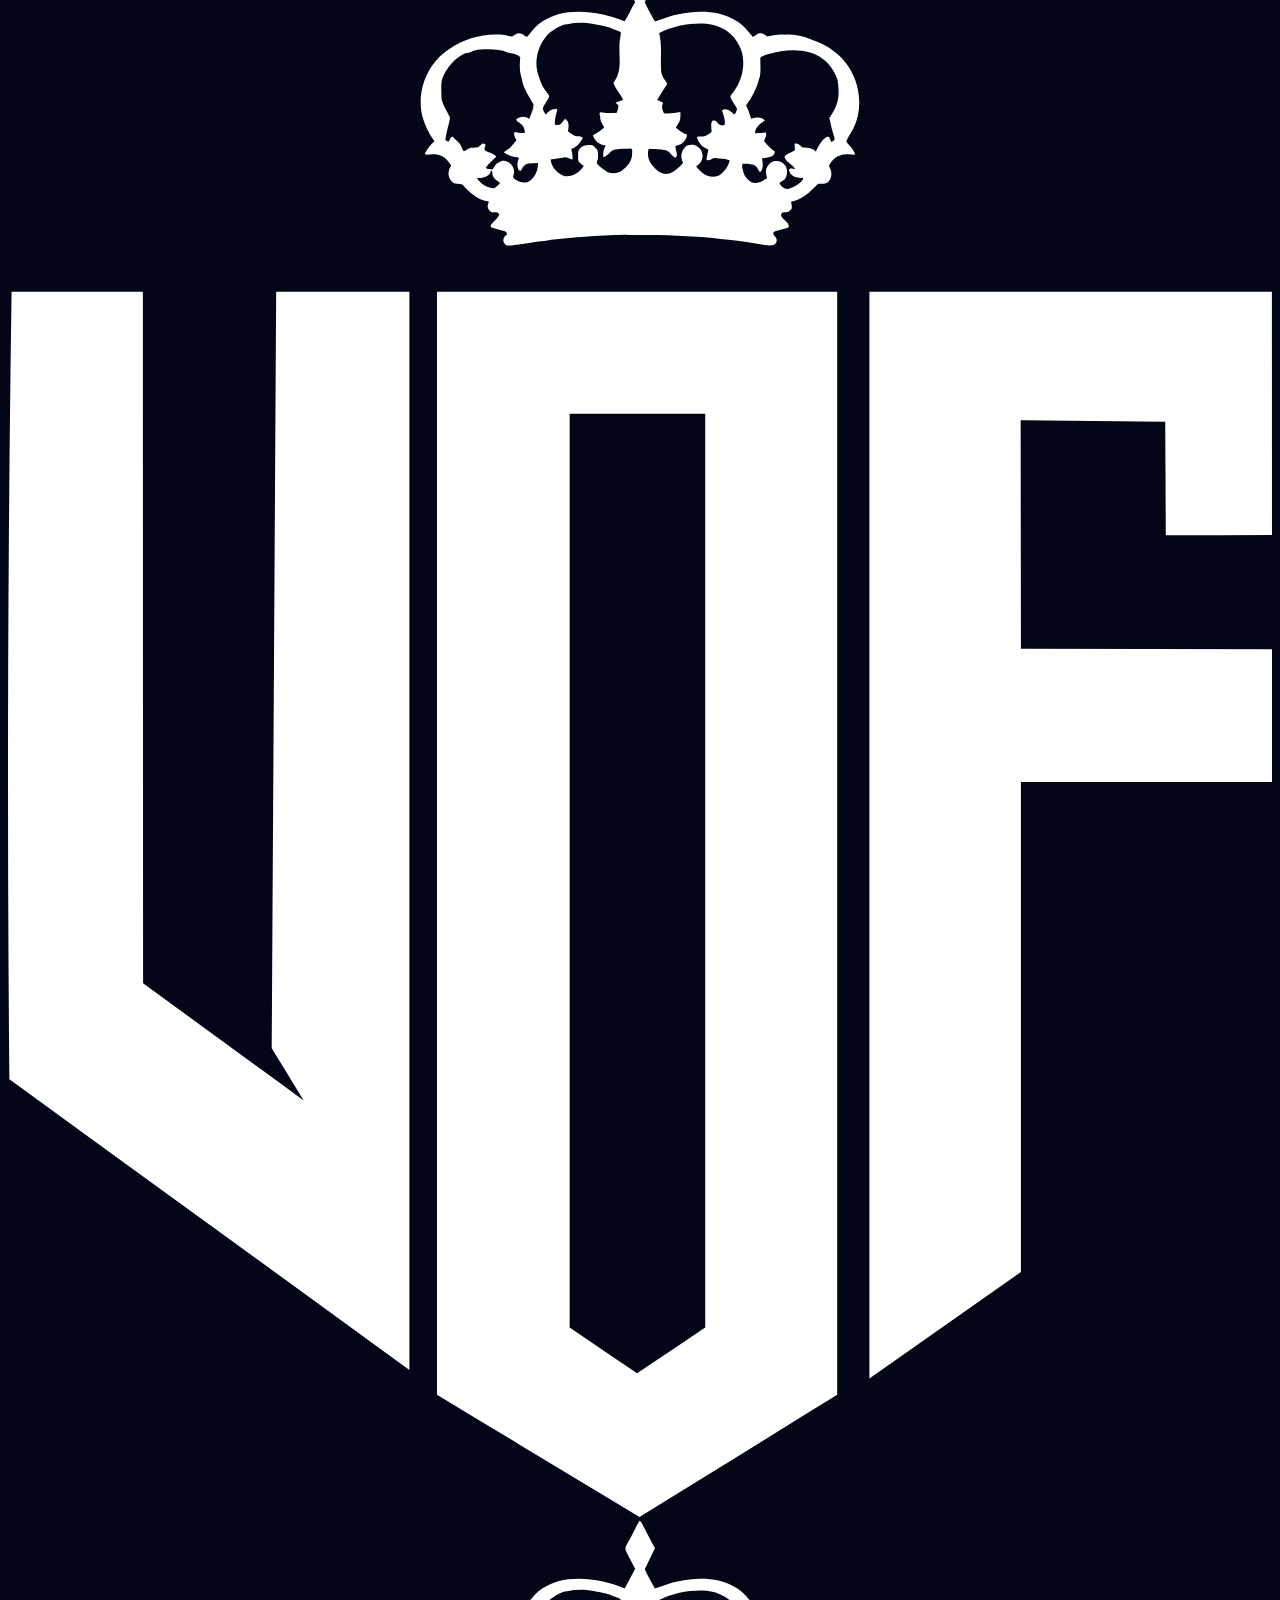
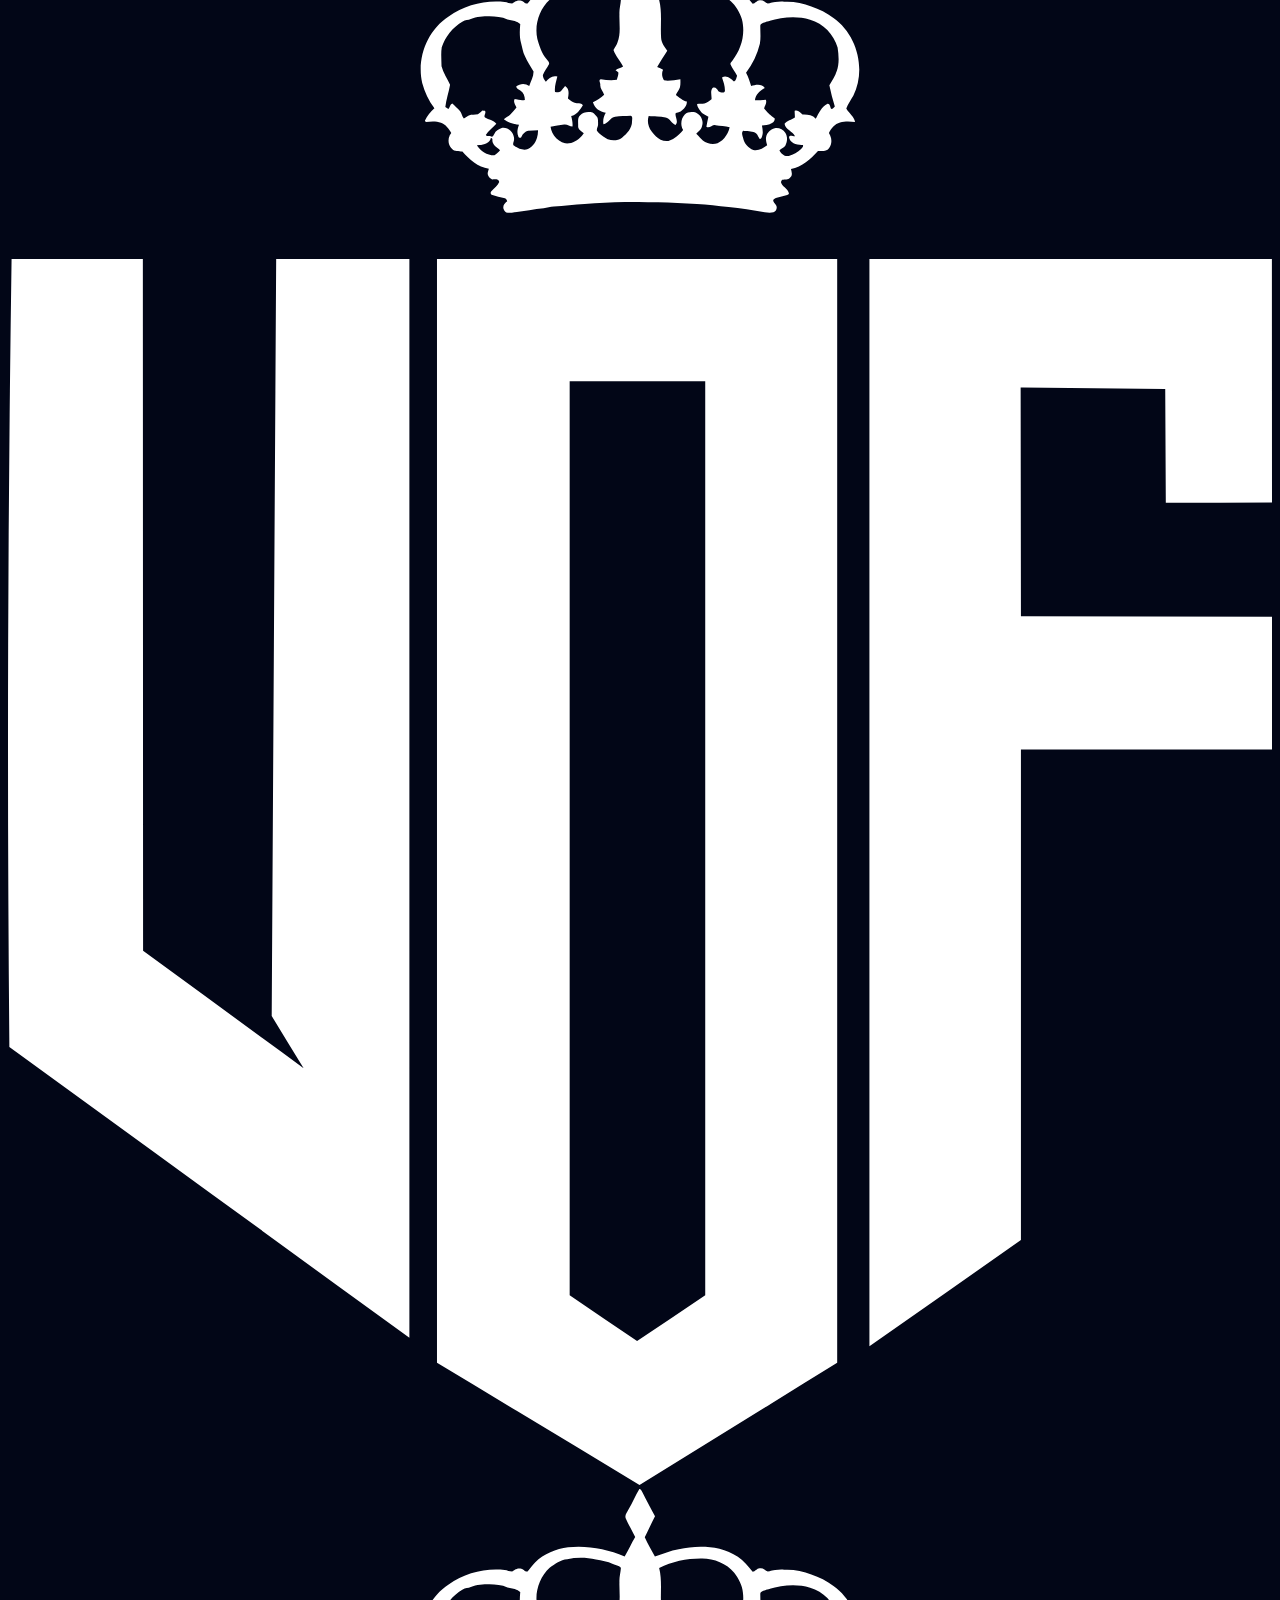
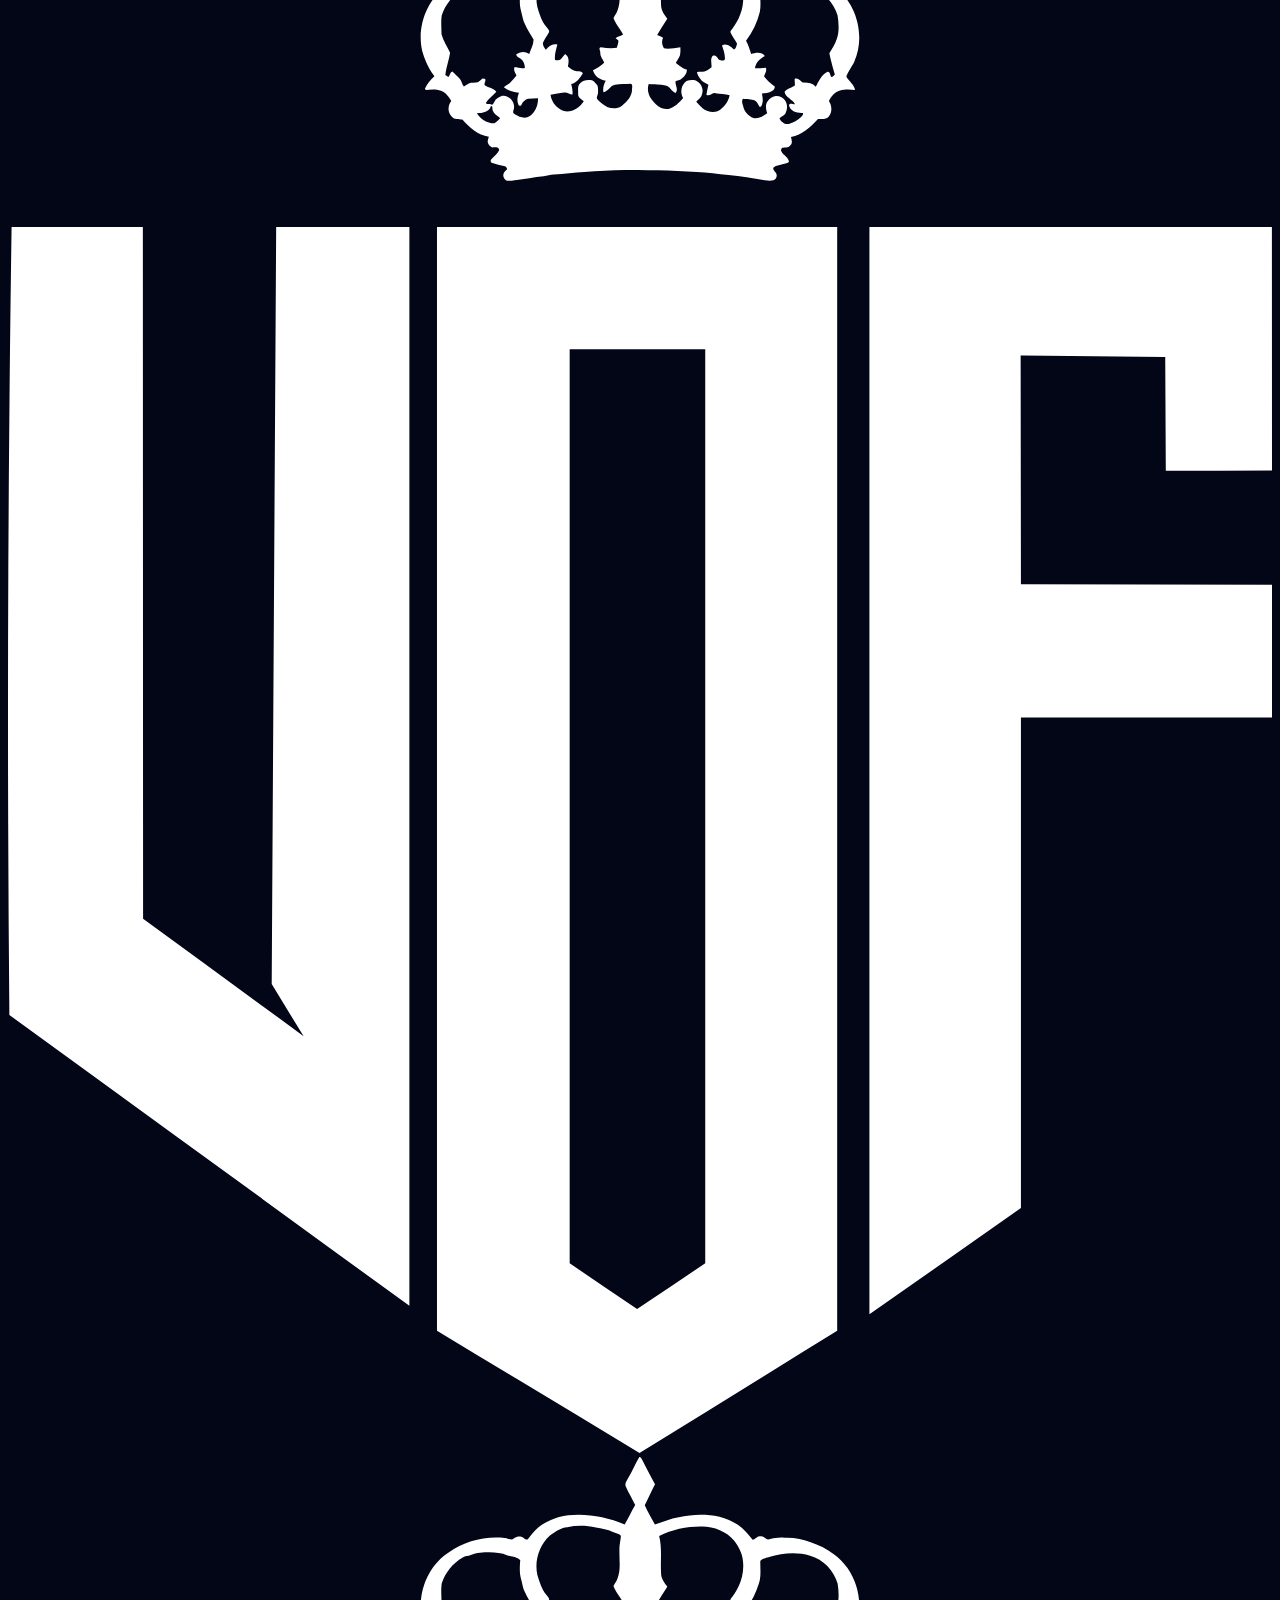
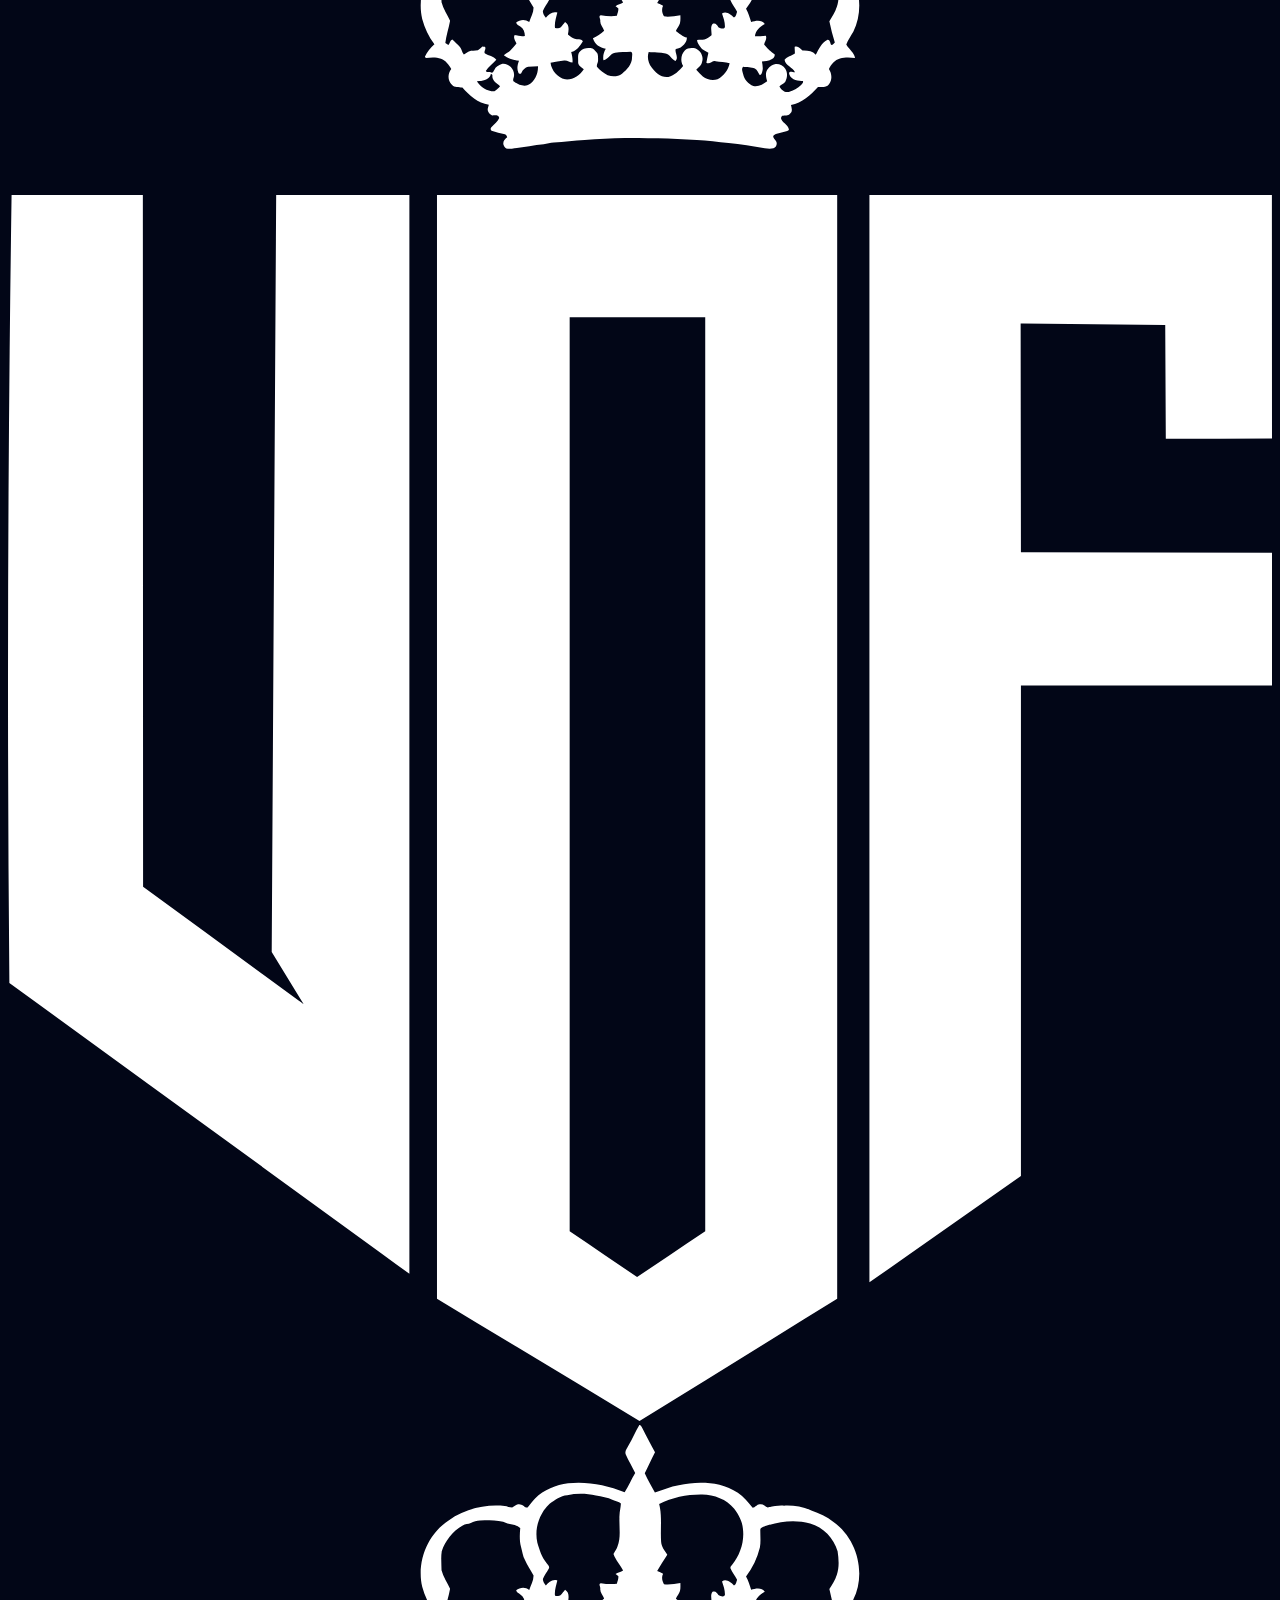
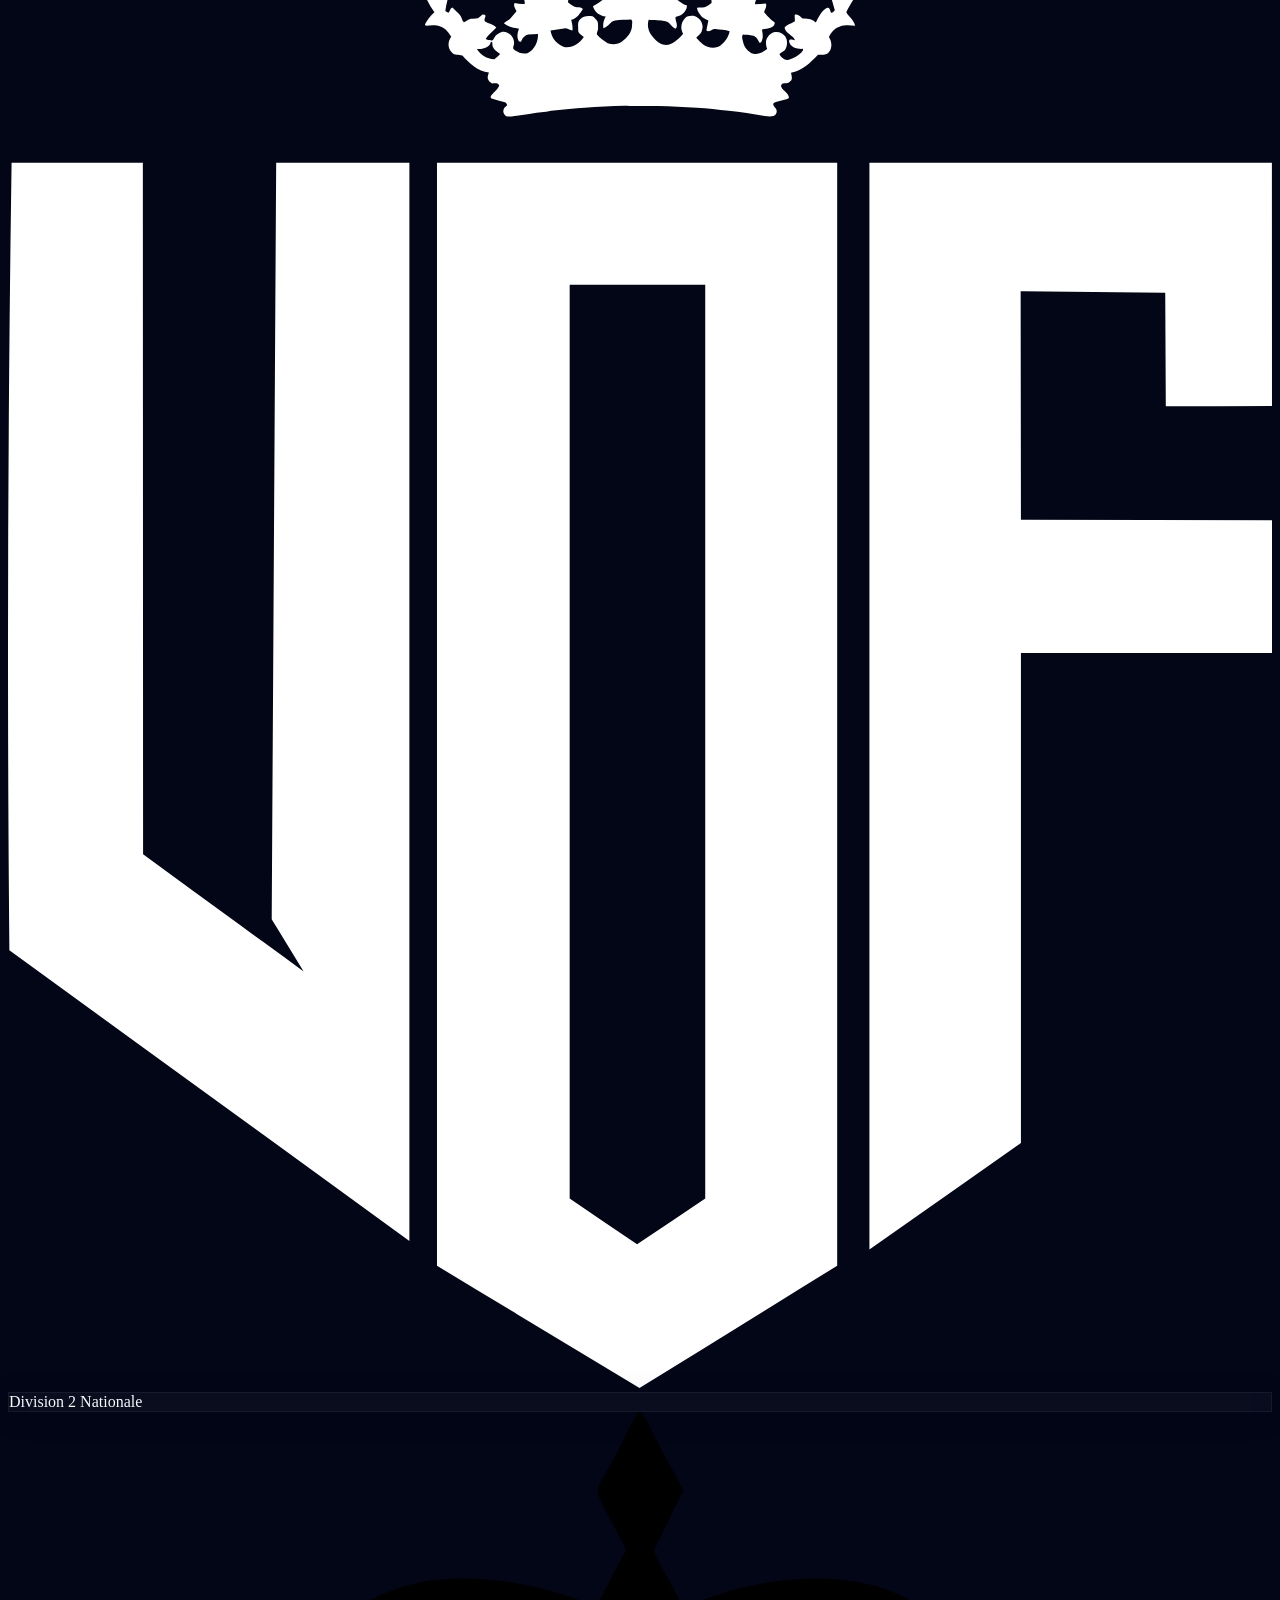
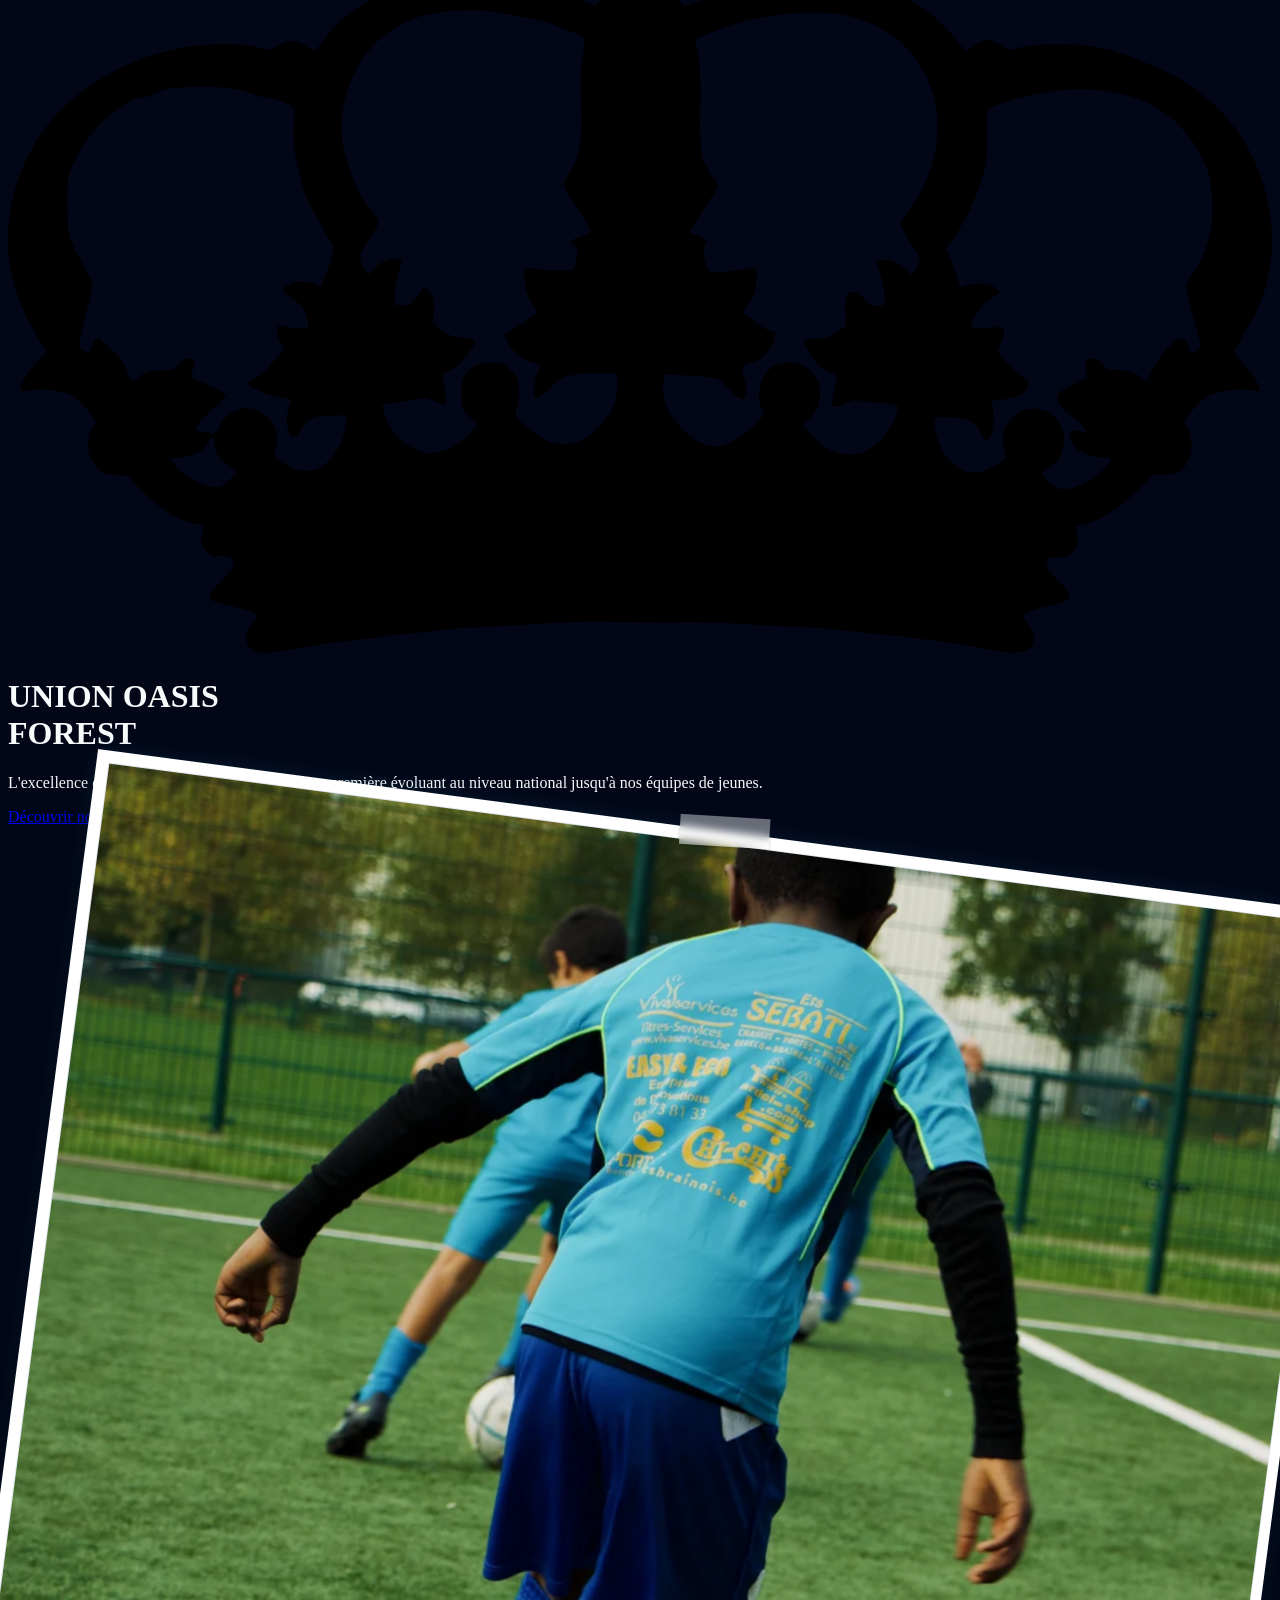
==== commit 9d0a122b: "Mobile : bouton menu détaché sans cadre, champ date dans l'écran, cases de paiement égales, texte de" ====
--- a/index.html
+++ b/index.html
@@ -131,9 +131,10 @@
         </div>
     </nav>
 
-    <!-- Sur téléphone, pas de barre d'en-tête : le bandeau sponsors occupe le haut de
-         l'écran et ce bouton en ferme le bout, à la même hauteur (h-12). -->
-    <button id="mobile-menu-btn" aria-label="Ouvrir le menu de navigation" class="lg:hidden fixed top-0 right-0 z-[70] w-14 h-12 flex items-center justify-center bg-night border-l border-b border-white/10 text-white transition-transform active:scale-90">
+    <!-- Sur téléphone, pas de barre d'en-tête : le bouton menu flotte juste sous le bandeau
+         sponsors, sans cadre ni fond (demande du club) ; l'ombre portée le garde lisible
+         au-dessus des photos. La croix de fermeture prend la même place. -->
+    <button id="mobile-menu-btn" aria-label="Ouvrir le menu de navigation" class="lg:hidden fixed top-[3.6rem] right-4 z-[70] p-2 text-white drop-shadow-[0_2px_6px_rgba(0,0,0,0.75)] transition-transform active:scale-90">
         <i class="fas fa-bars text-3xl"></i>
     </button>
 
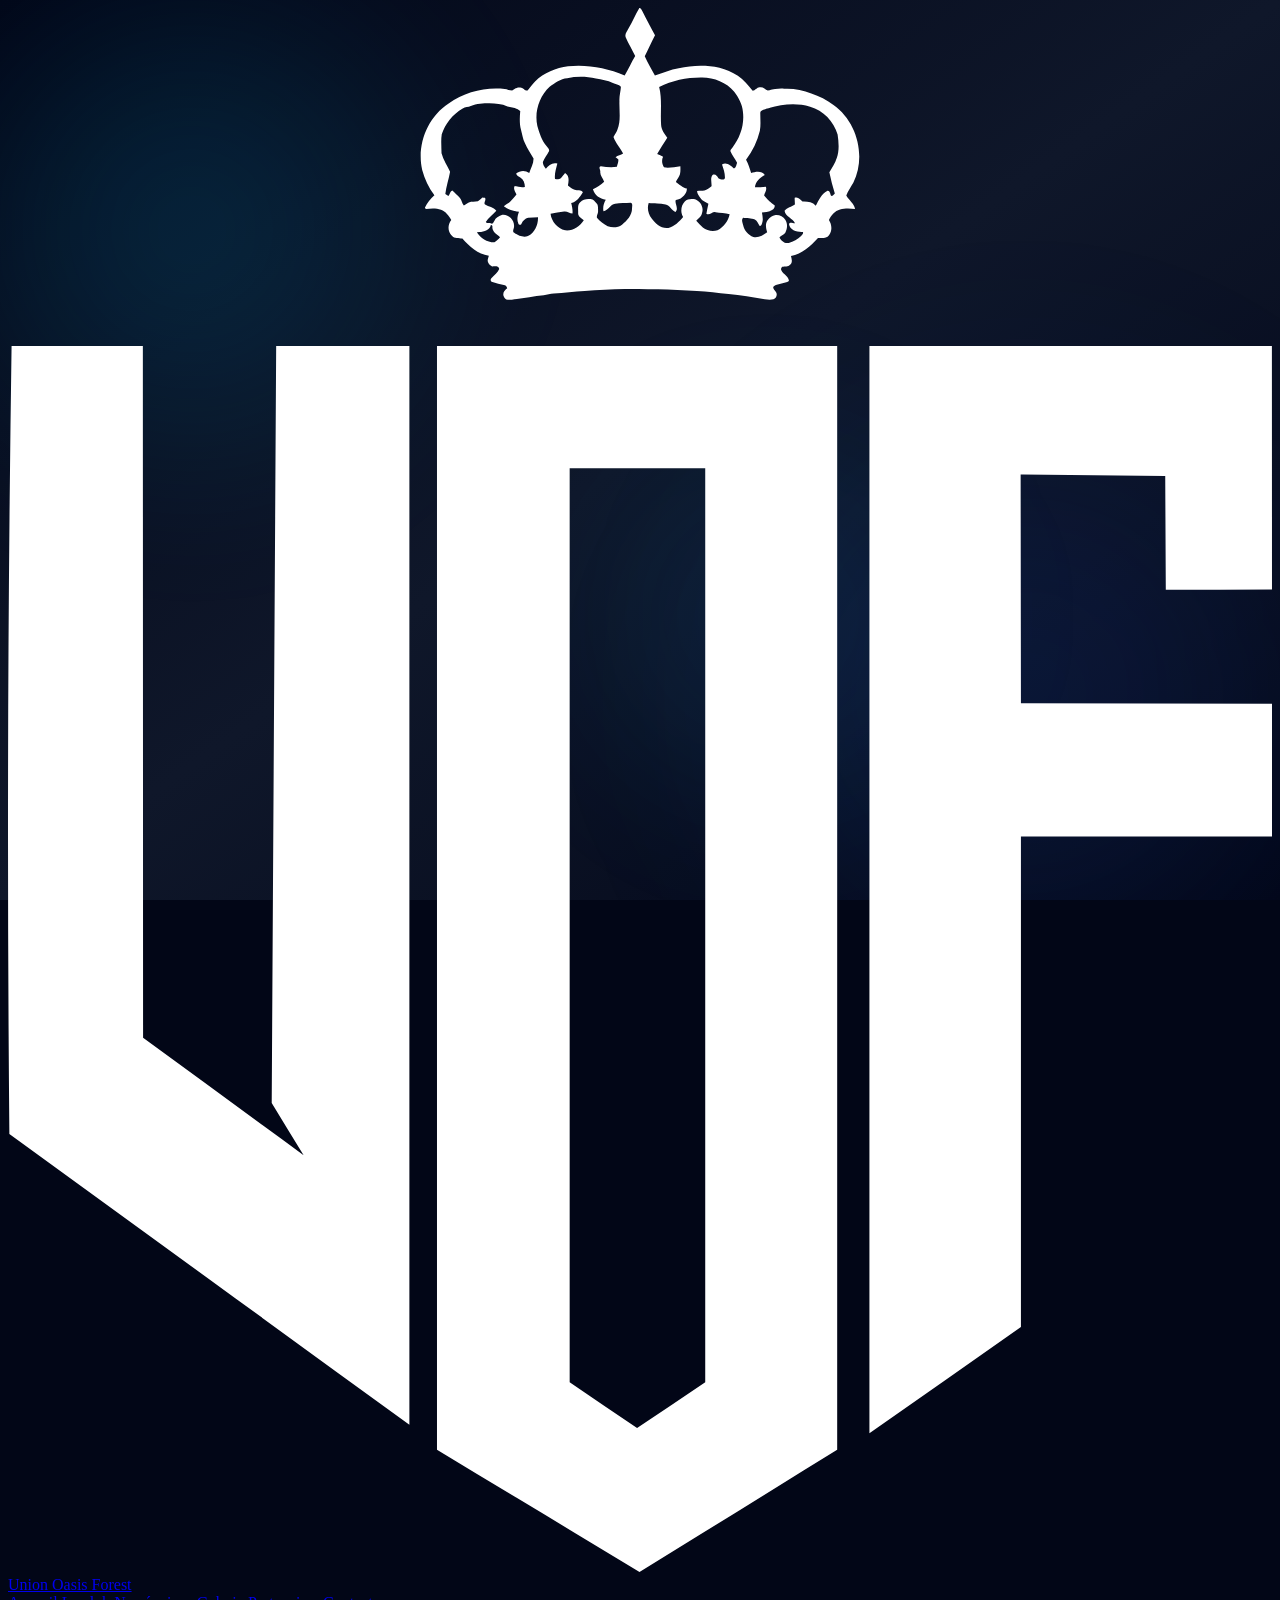
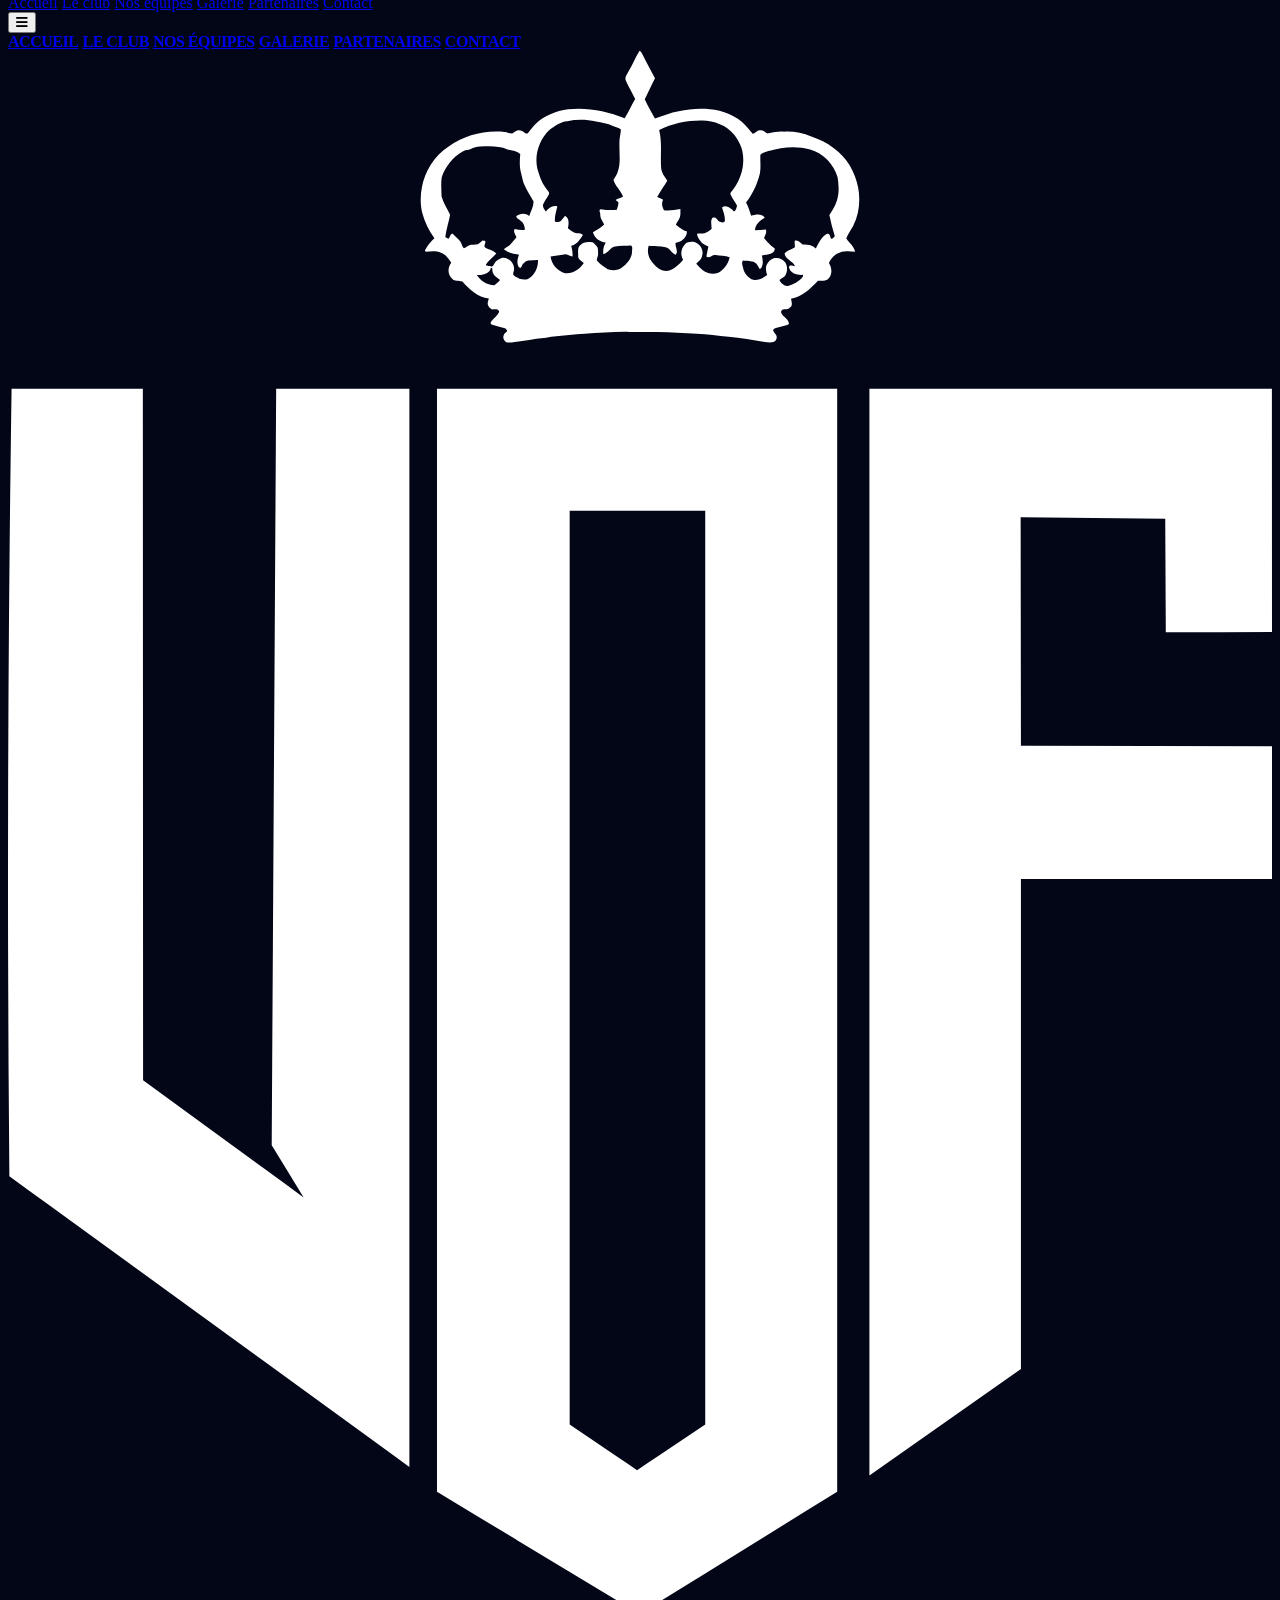
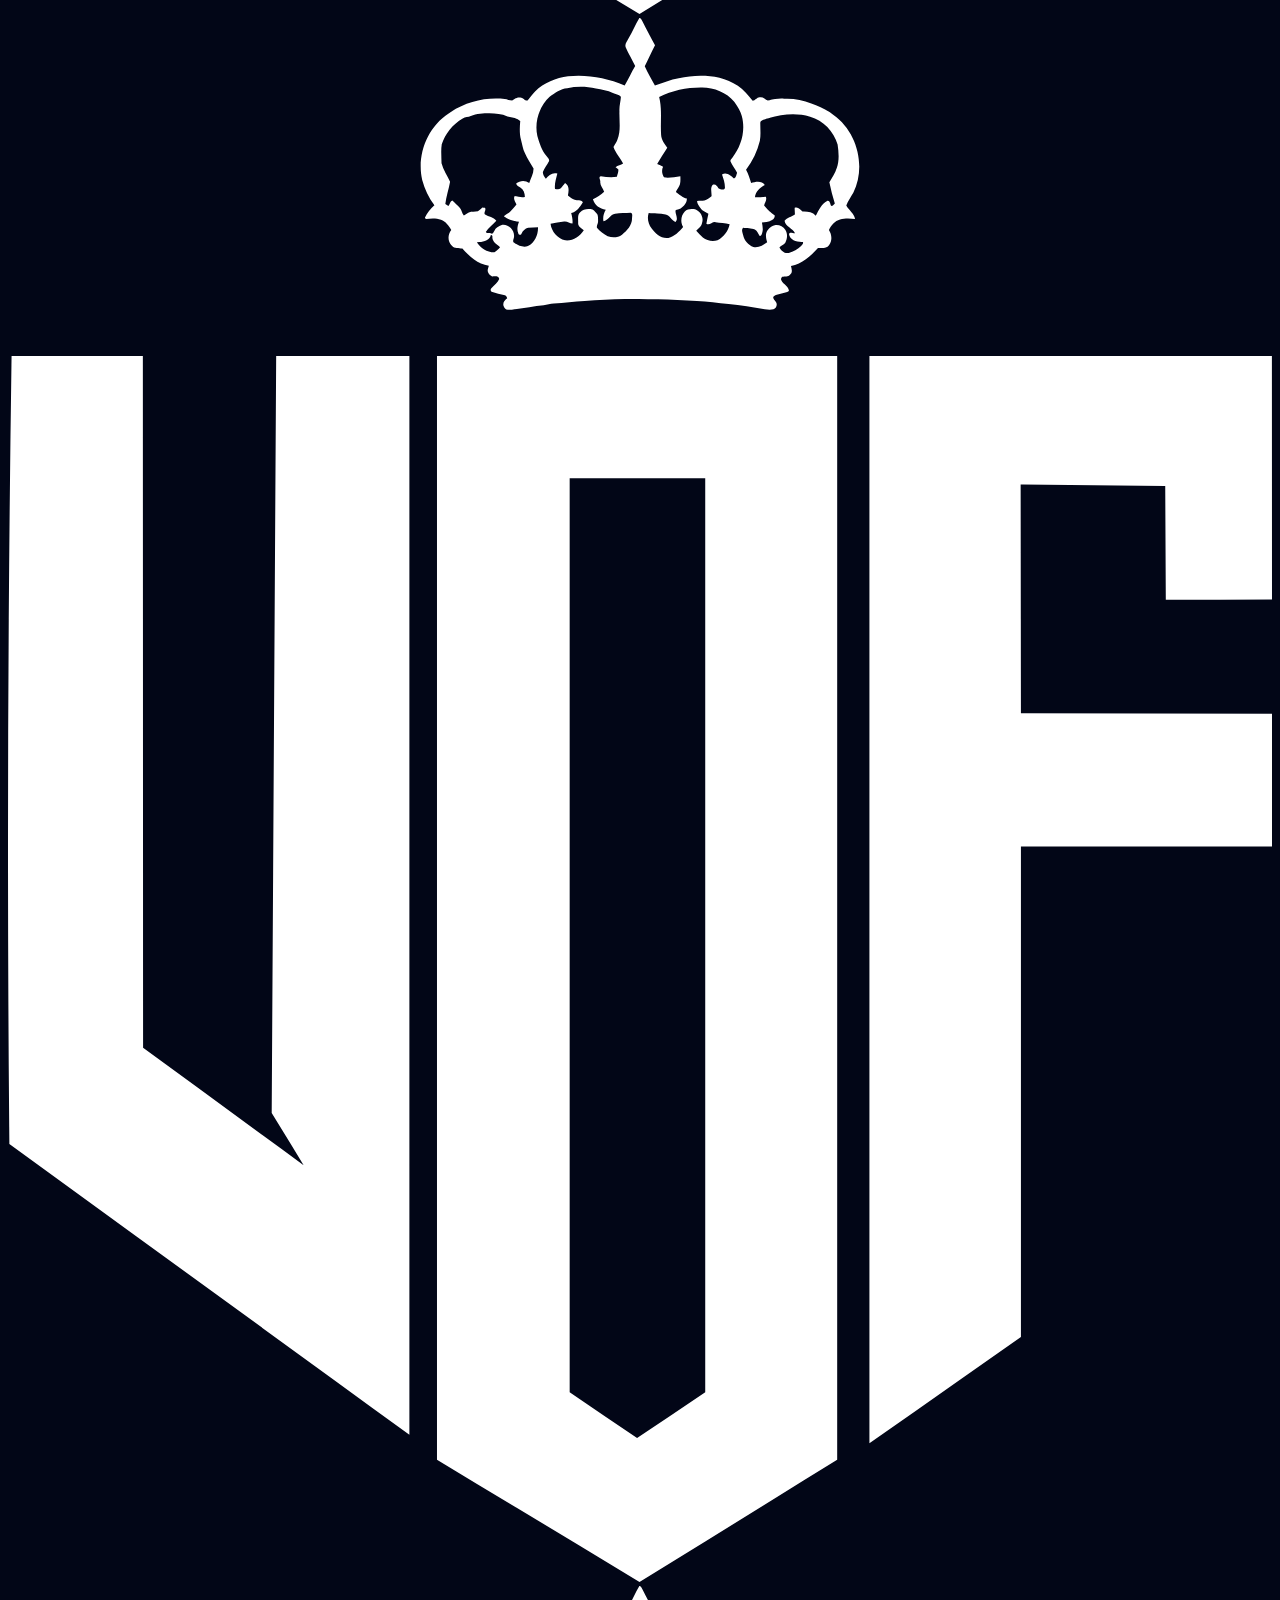
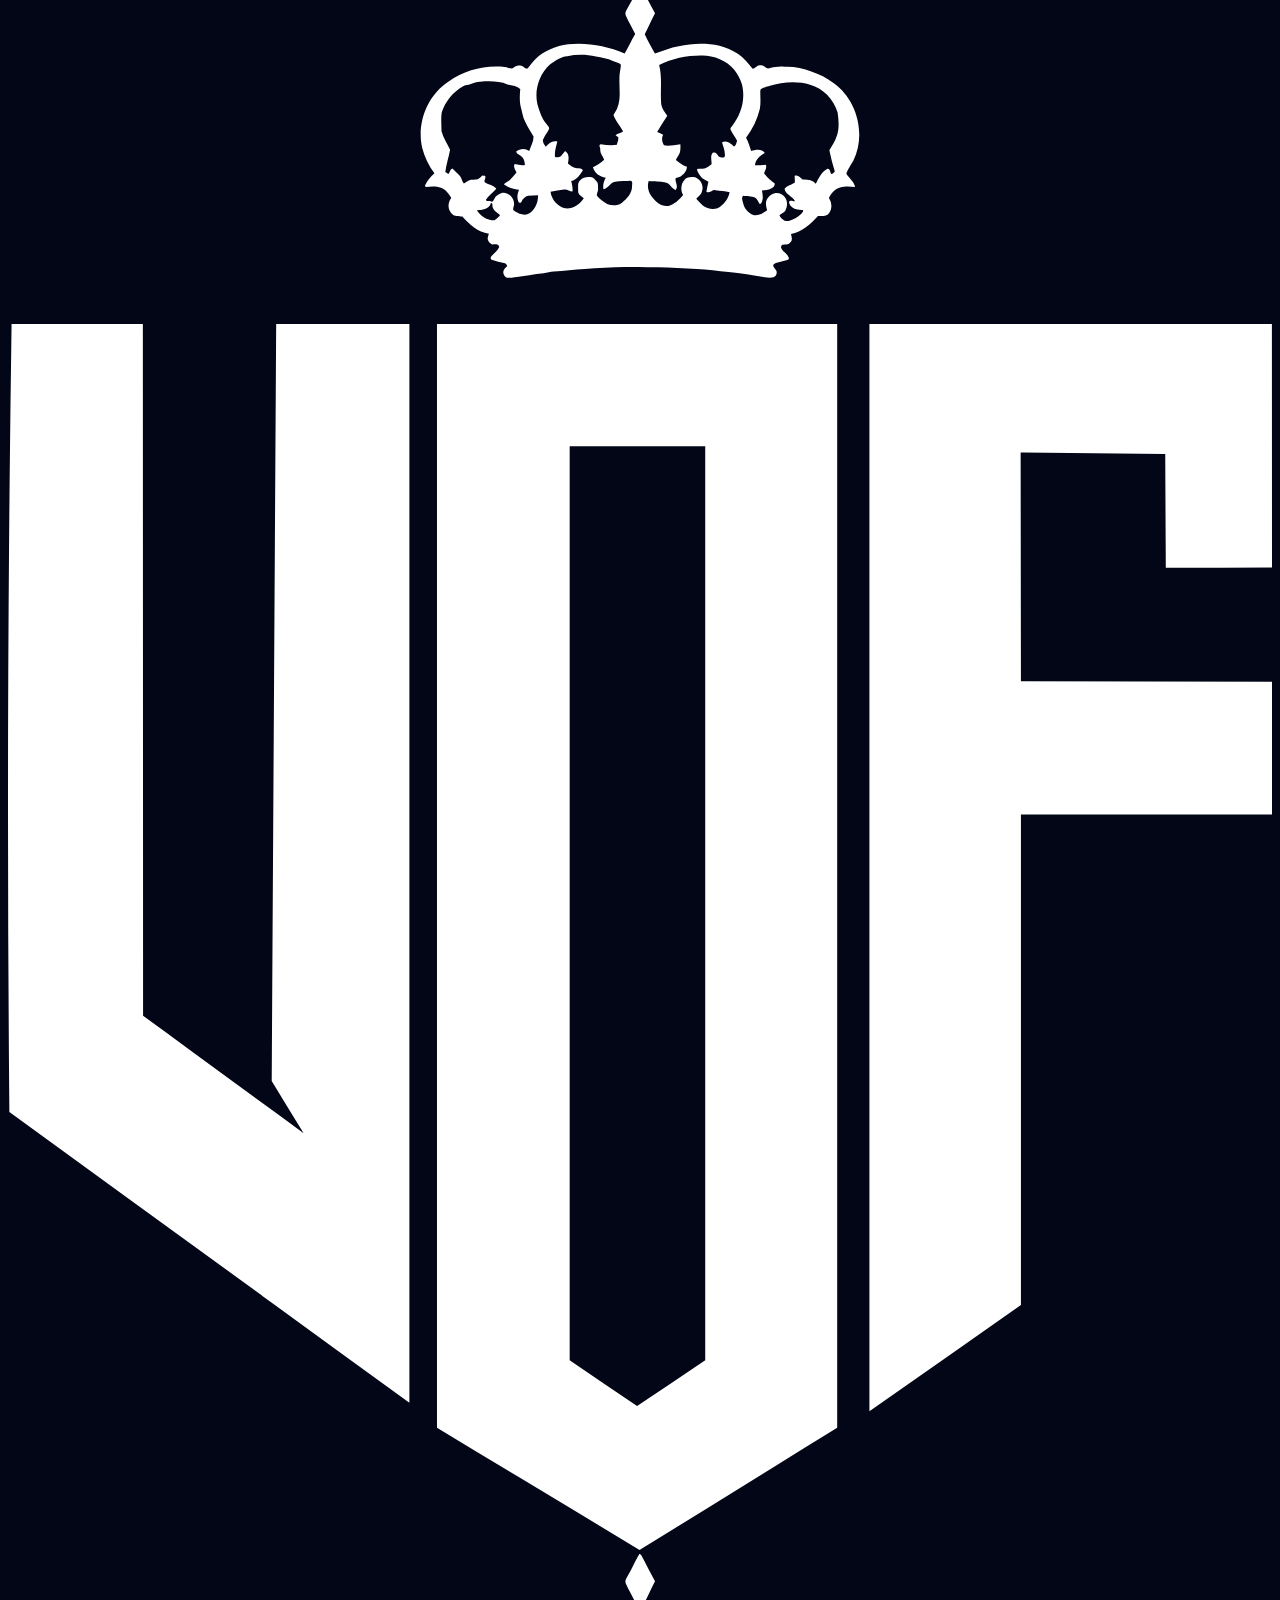
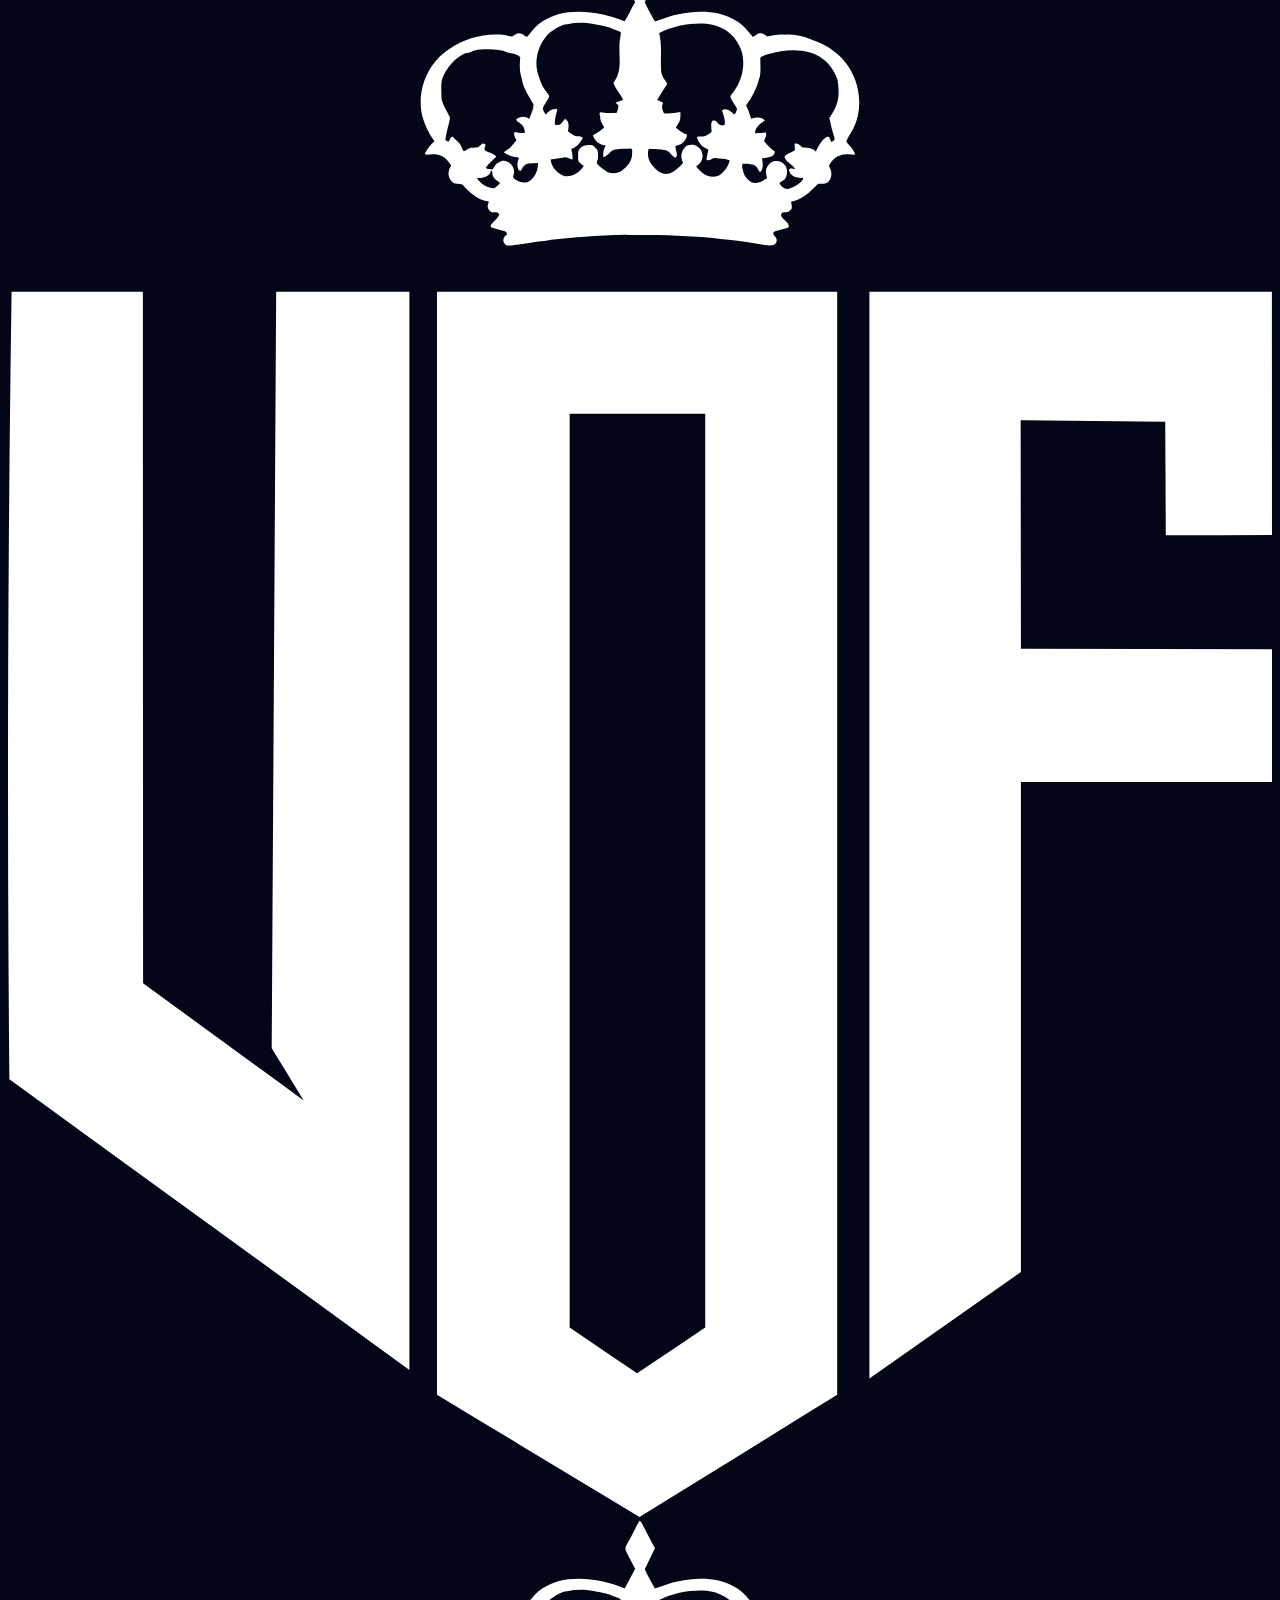
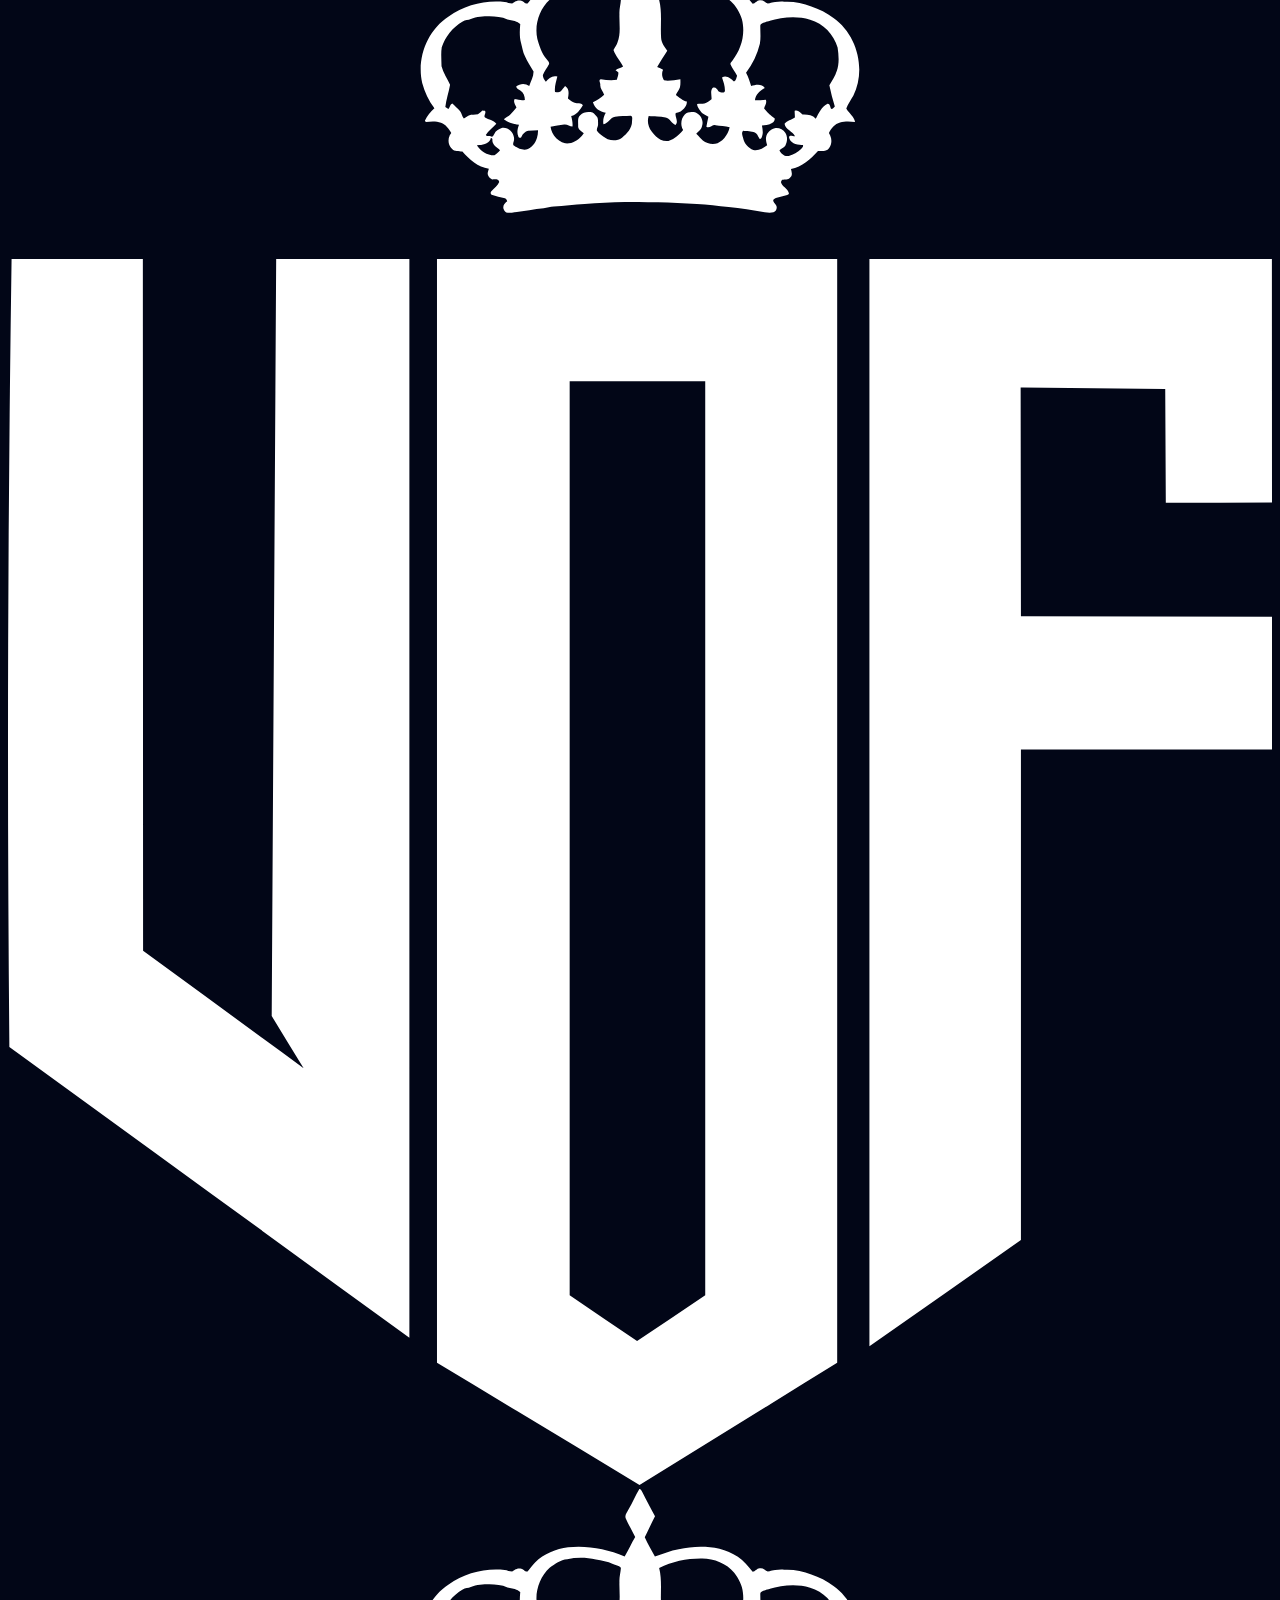
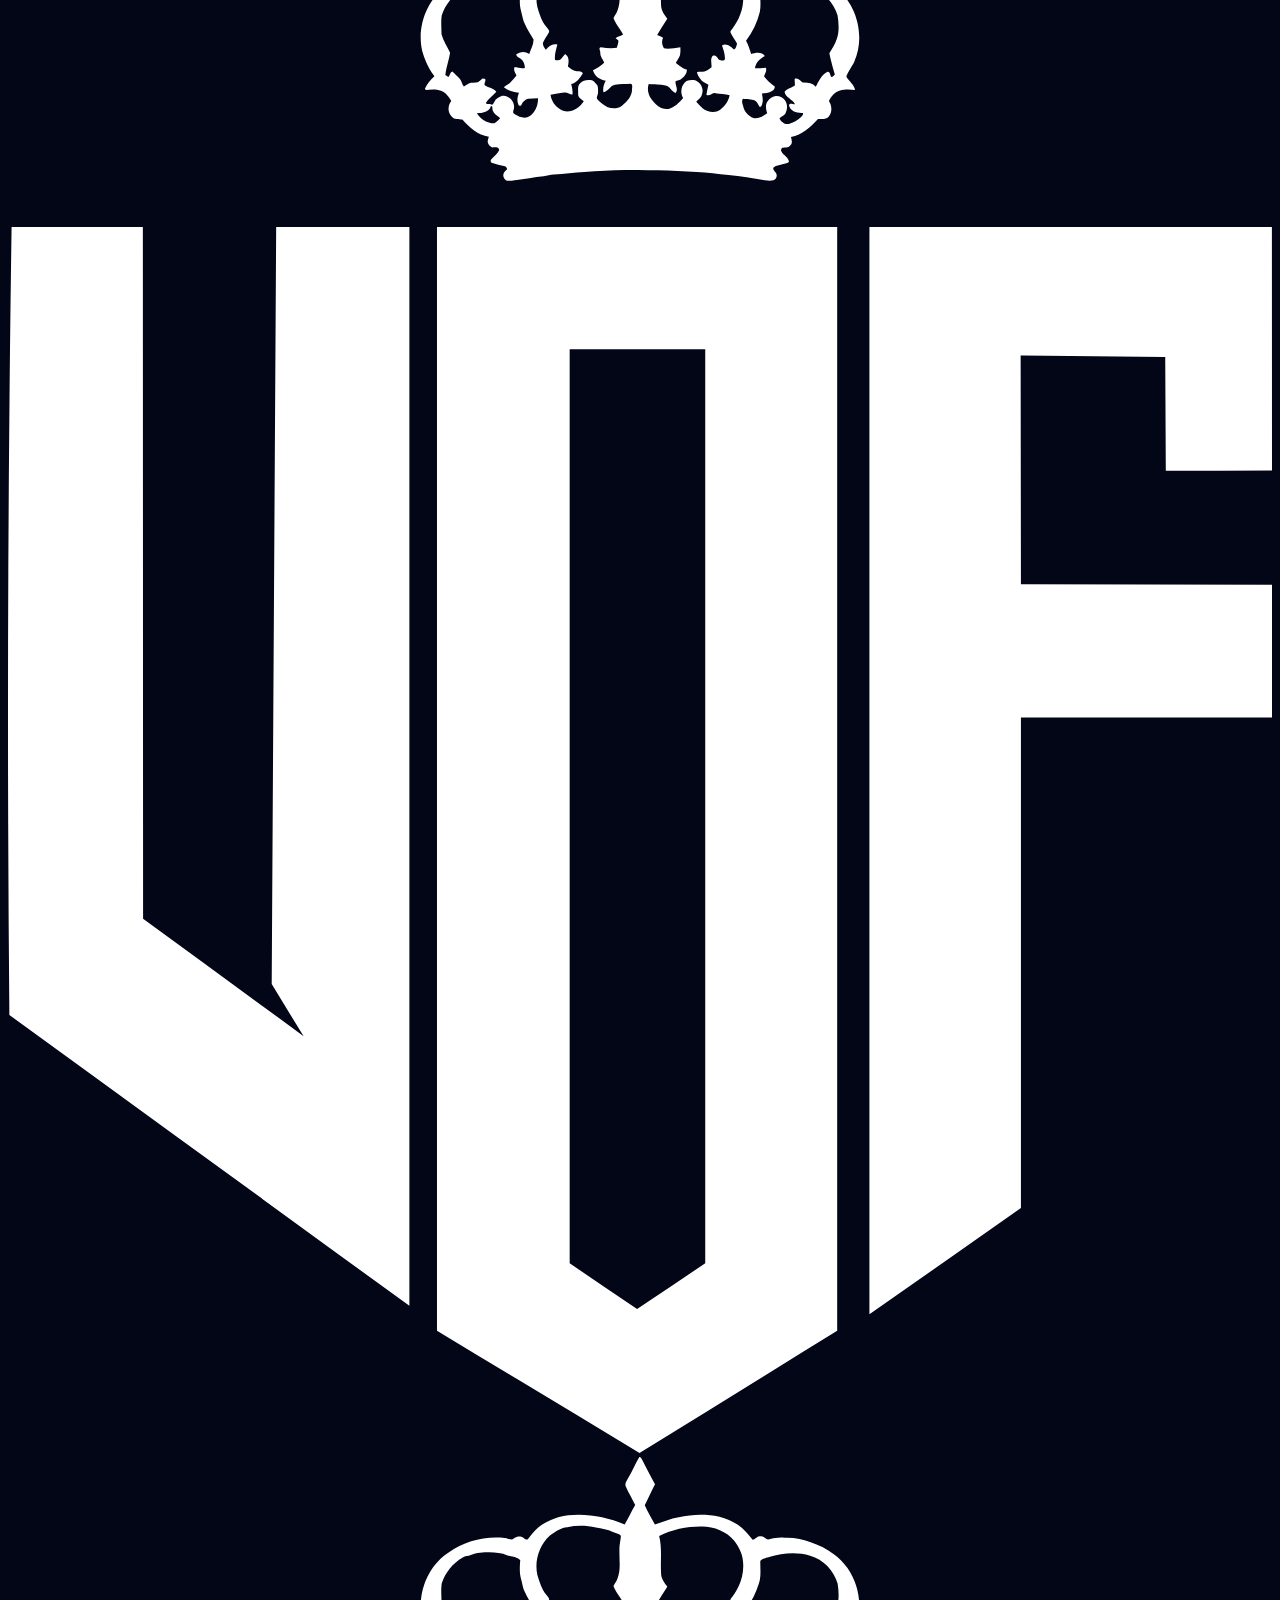
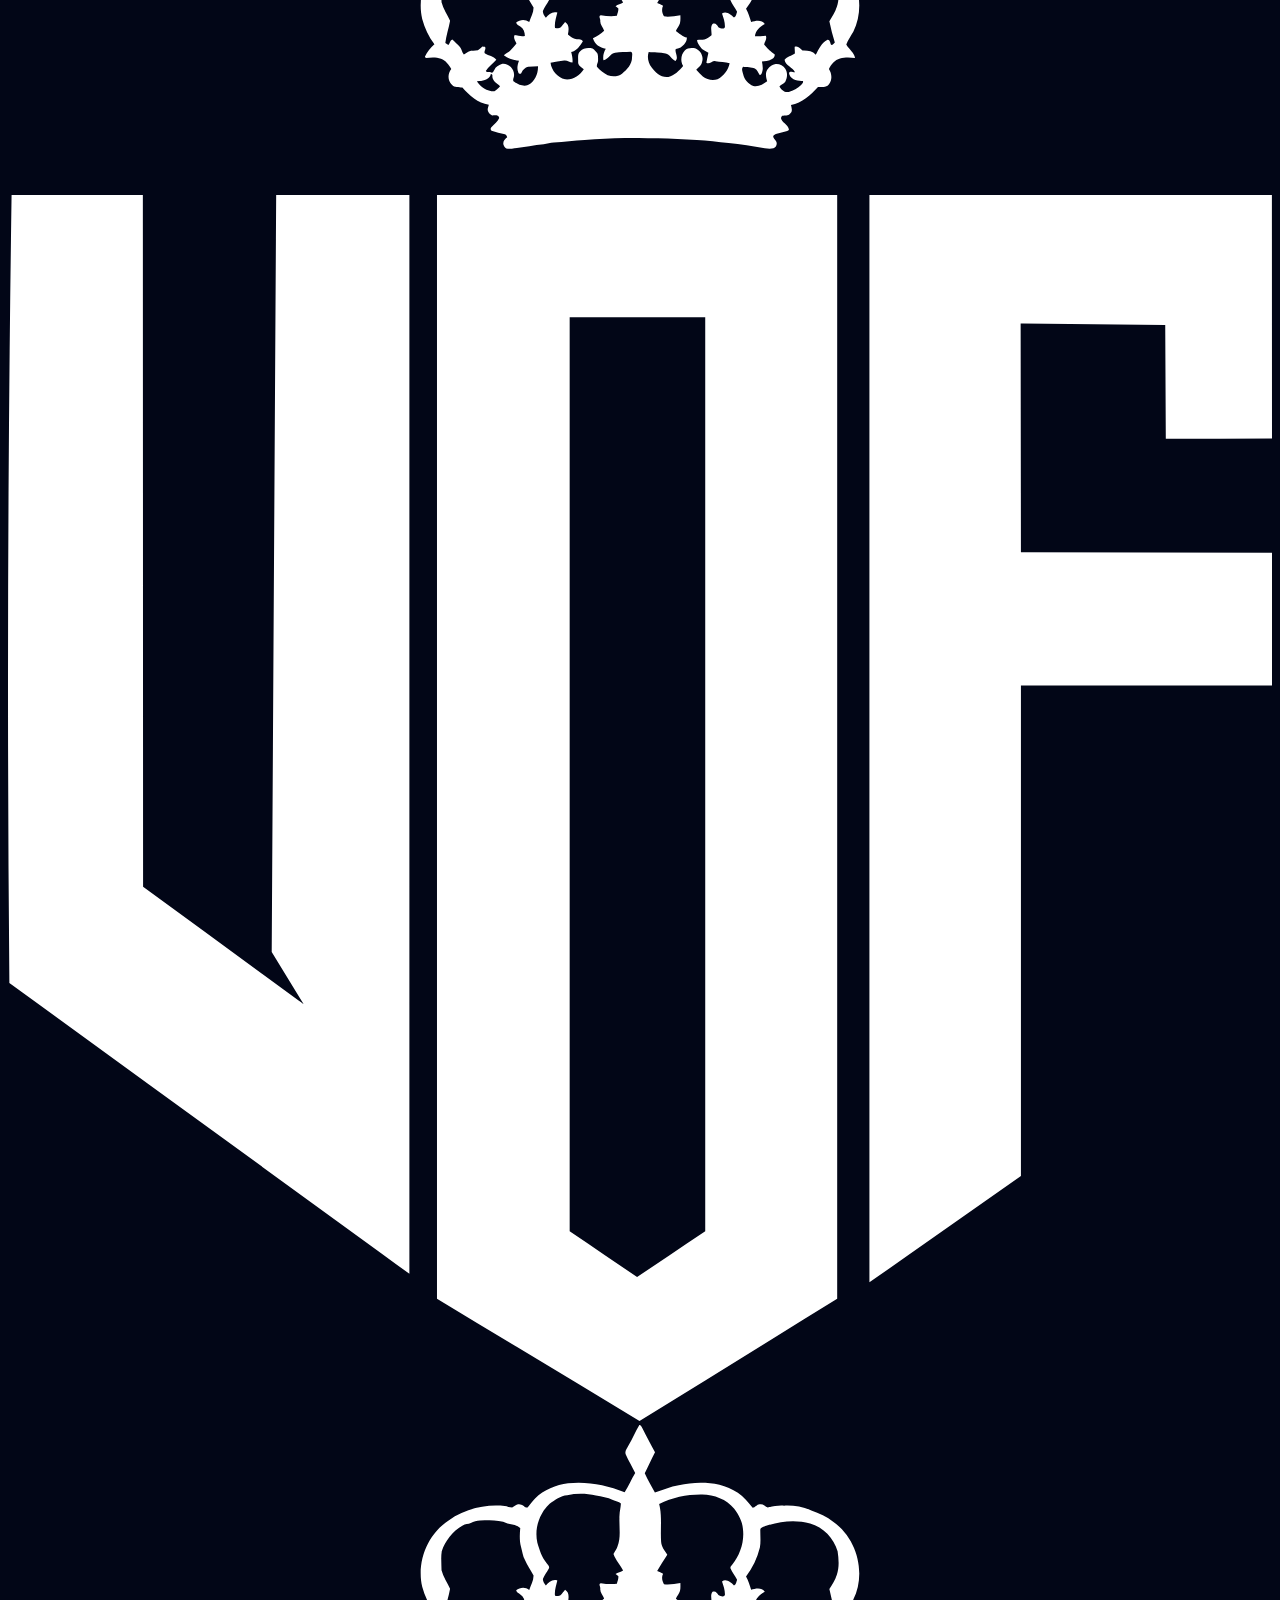
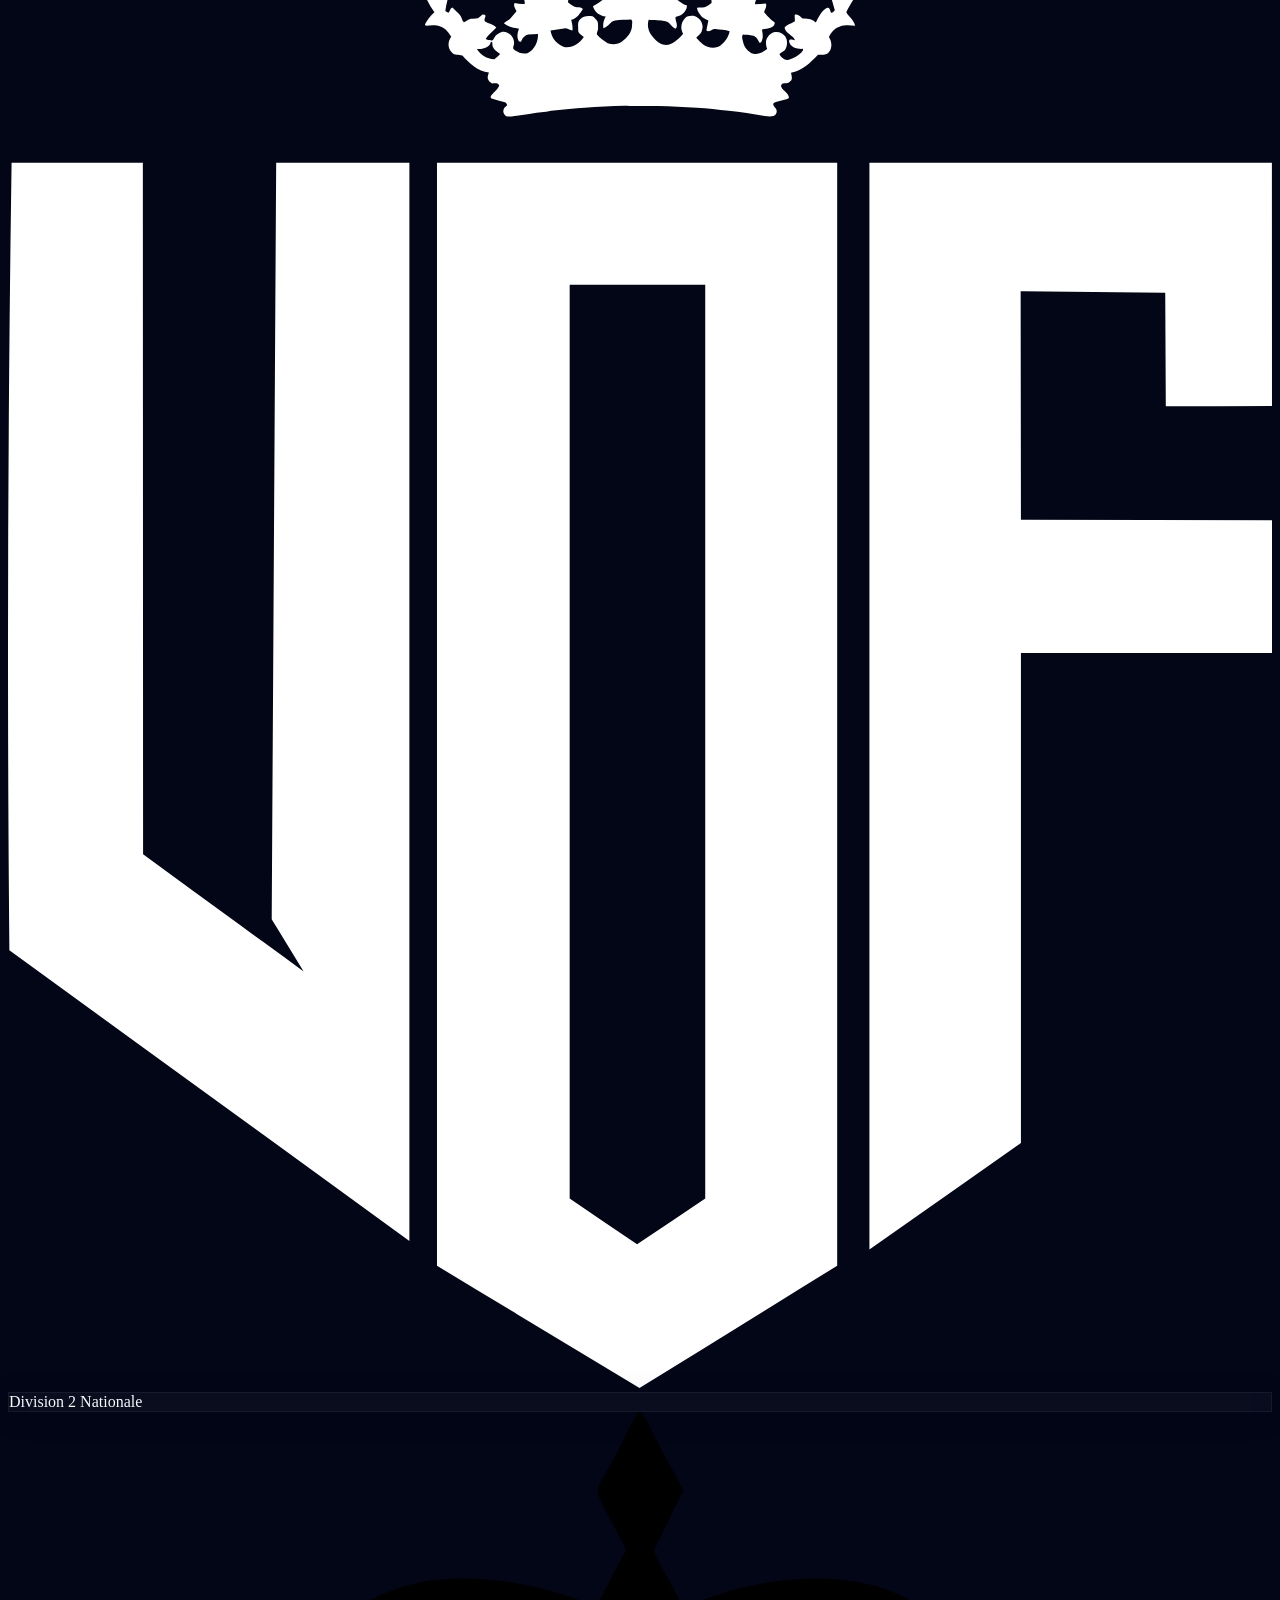
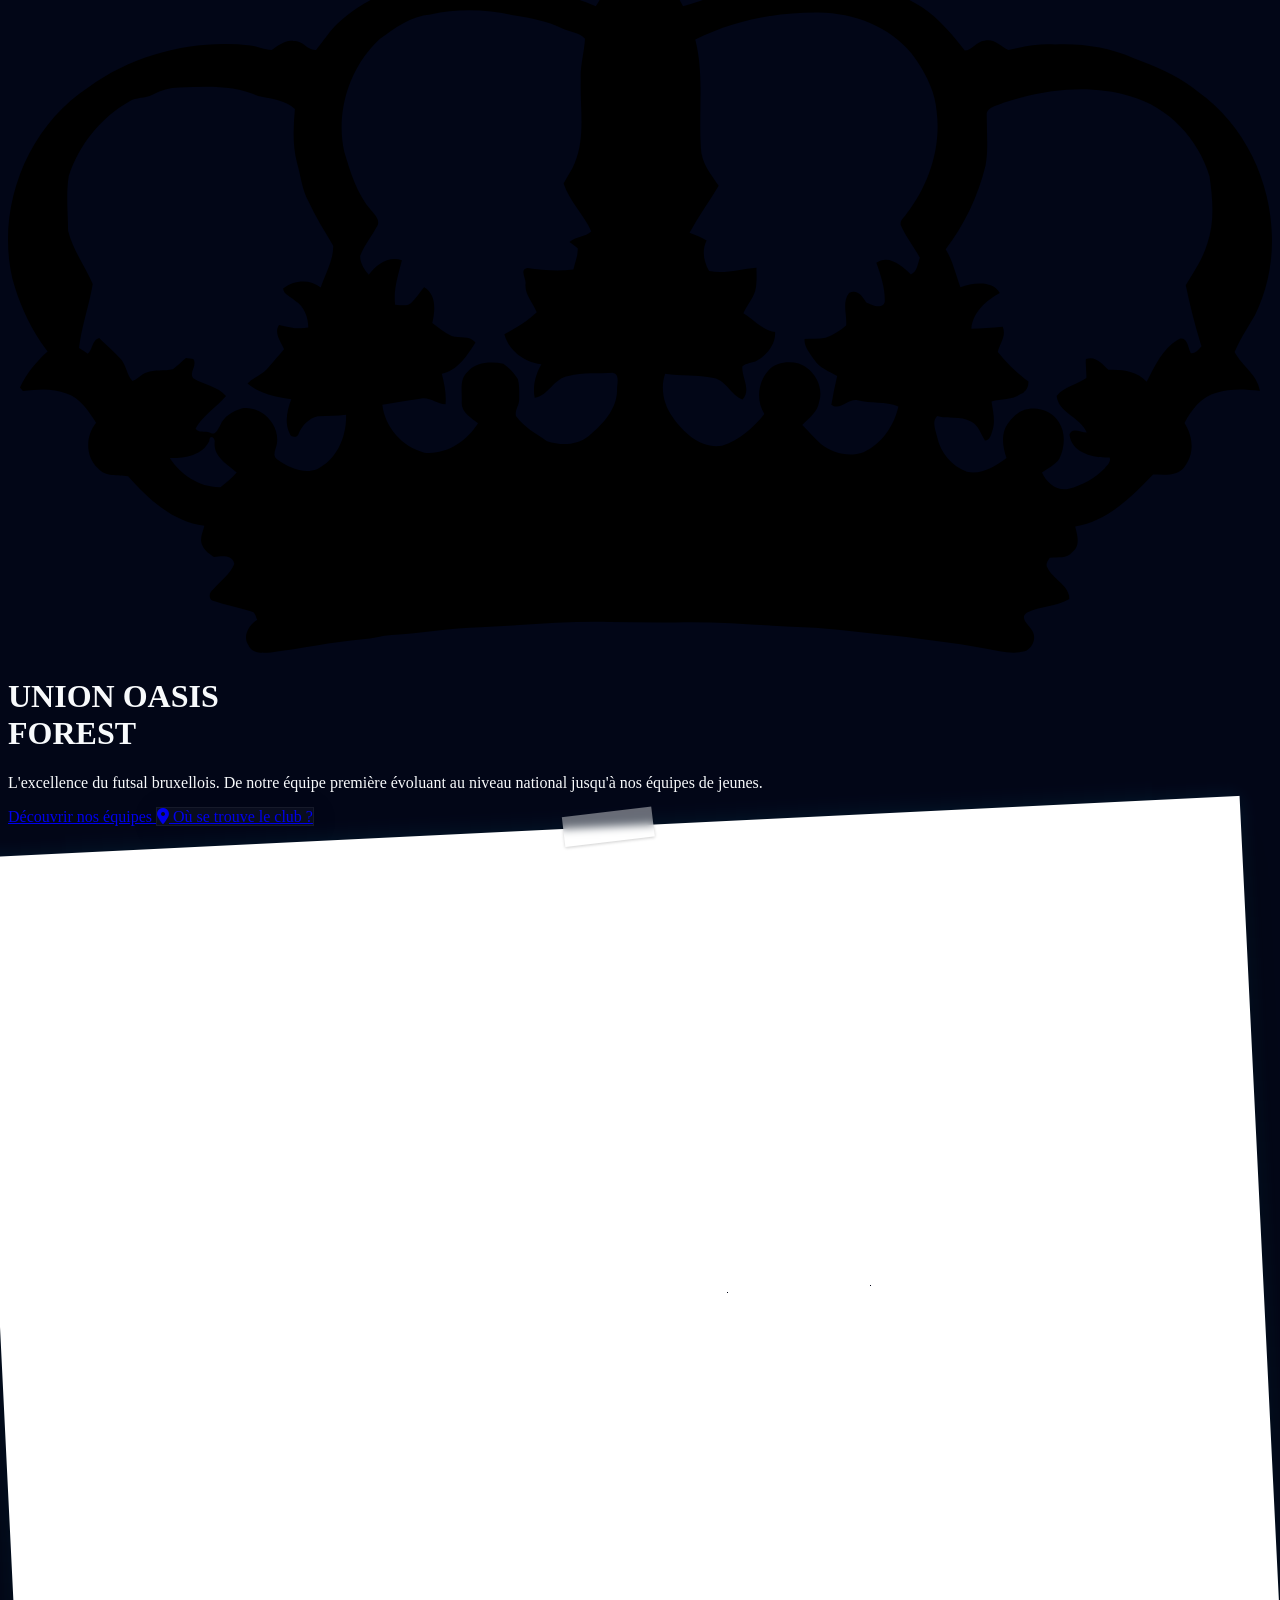
==== commit f1e09f31: "Boutons WhatsApp en vert, e-mail inscriptions@ sur Venir essayer, photo équipe première éditable - B" ====
--- a/index.html
+++ b/index.html
@@ -86,8 +86,8 @@
     <script src="https://cdn.tailwindcss.com"></script>
     <link href="https://cdnjs.cloudflare.com/ajax/libs/font-awesome/6.4.0/css/all.min.css" rel="stylesheet">
     <link href="https://fonts.googleapis.com/css2?family=Montserrat:wght@300;400;500;600;700;800;900&family=Caveat:wght@600;700&display=swap" rel="stylesheet">
-    <script src="assets/tailwind-config.js?v=202609120124"></script>
-    <link rel="stylesheet" href="assets/site.css?v=202609120124">
+    <script src="assets/tailwind-config.js?v=202609161500"></script>
+    <link rel="stylesheet" href="assets/site.css?v=202609161500">
 </head>
 <body class="antialiased font-sans flex flex-col min-h-screen">
 
--- a/assets/site.css
+++ b/assets/site.css
@@ -345,6 +345,12 @@
 }
 /* Survol vers l'accent foncé, pas vers le blanc : le texte du bouton est blanc. */
 .bouton-plein:hover { background: #0091ea; }
+
+/* Variante WhatsApp d'un .bouton-plein : même forme, couleur de marque au lieu de
+   l'accent — cohérent avec le bouton flottant WhatsApp (rond, vert), seule autre
+   exception au vocabulaire de boutons du site. */
+.bouton-plein.bouton-whatsapp { background: #25D366; }
+.bouton-plein.bouton-whatsapp:hover { background: #20bd5a; }
 
 /* Bouton secondaire : contour net. */
 .bouton-vide {
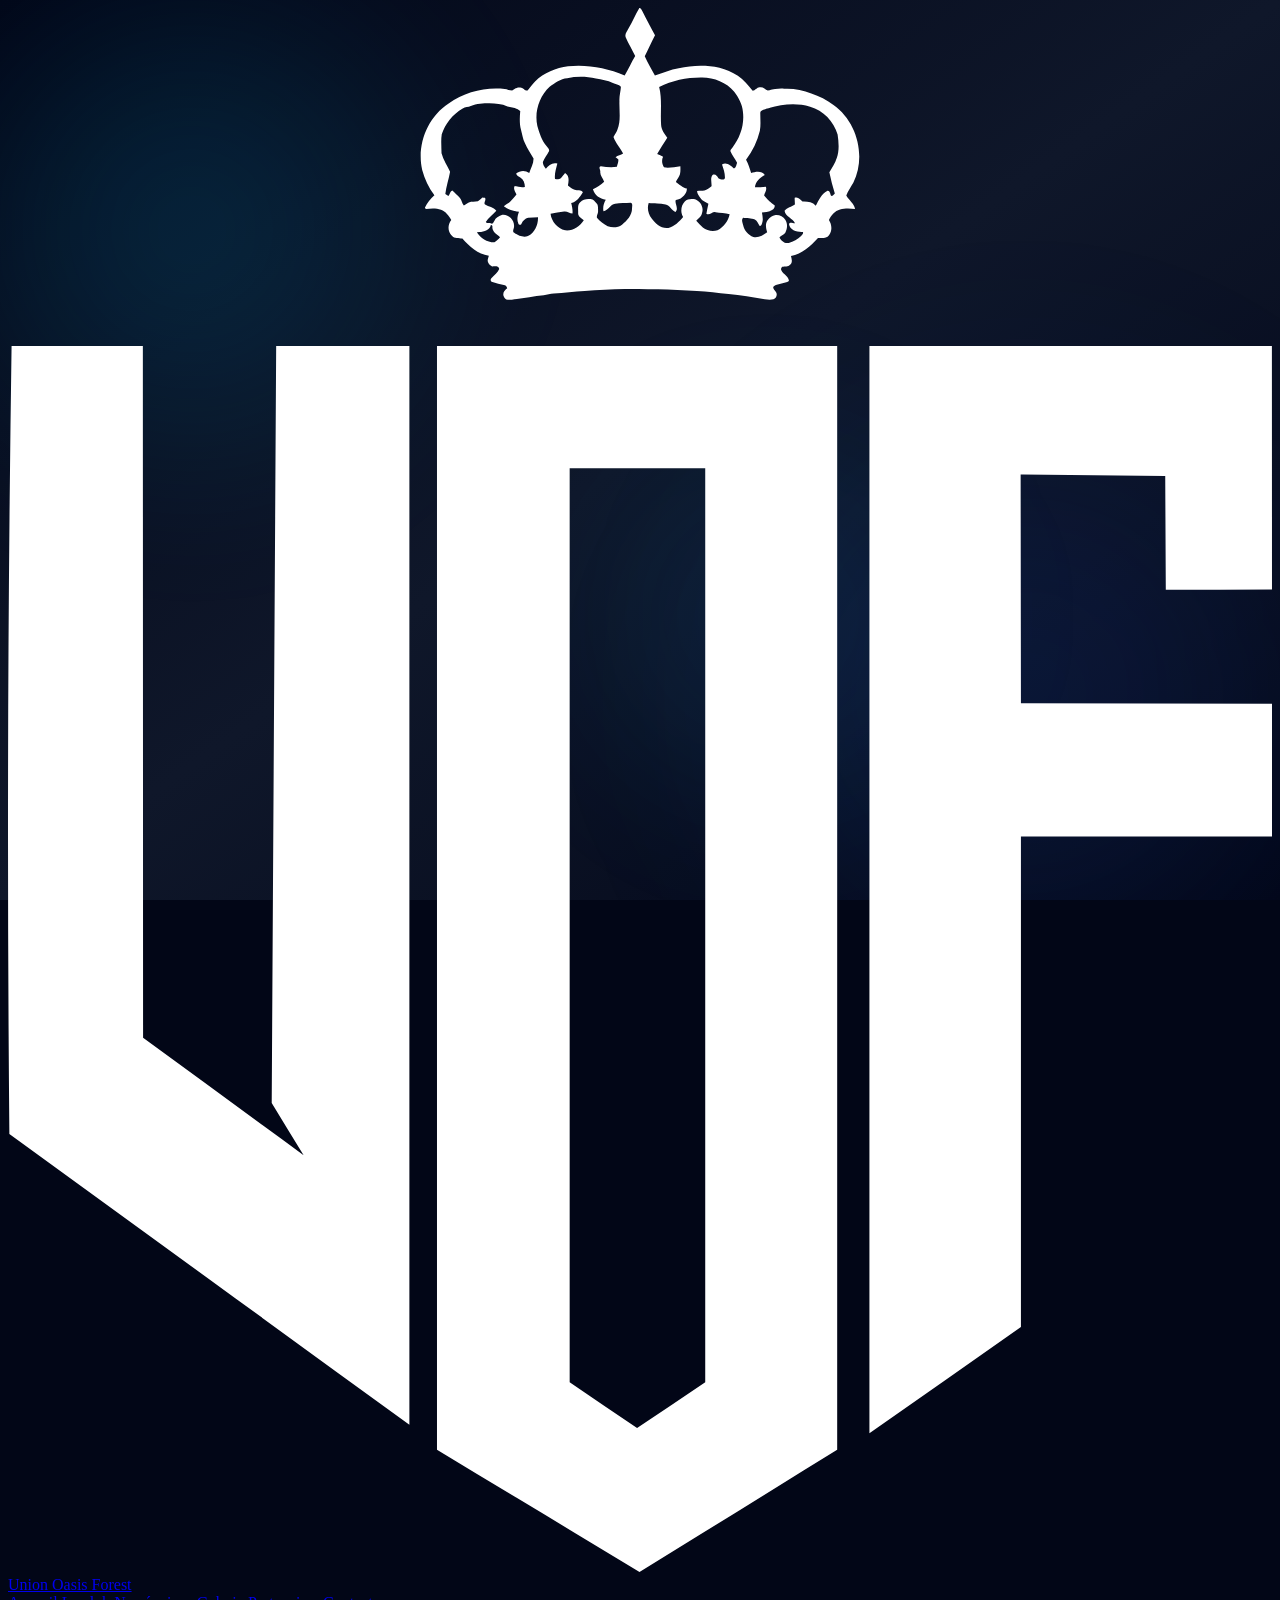
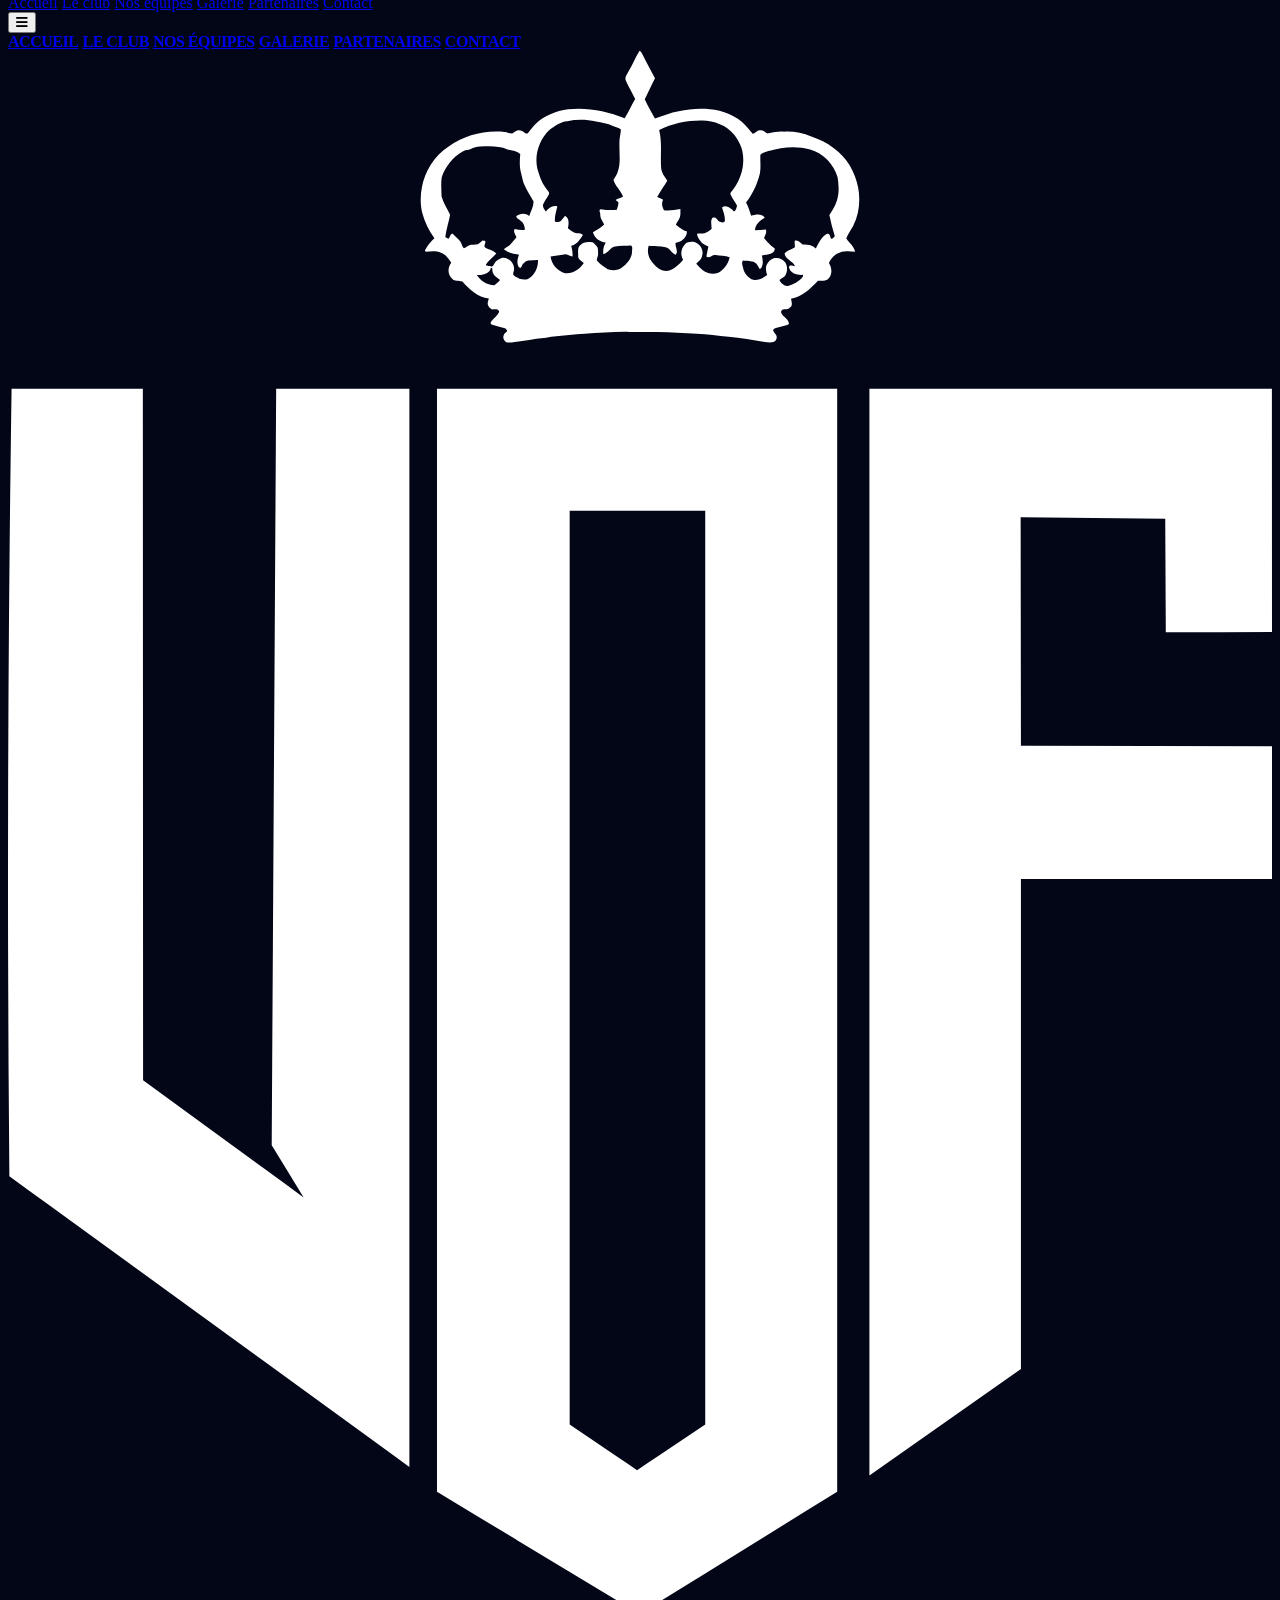
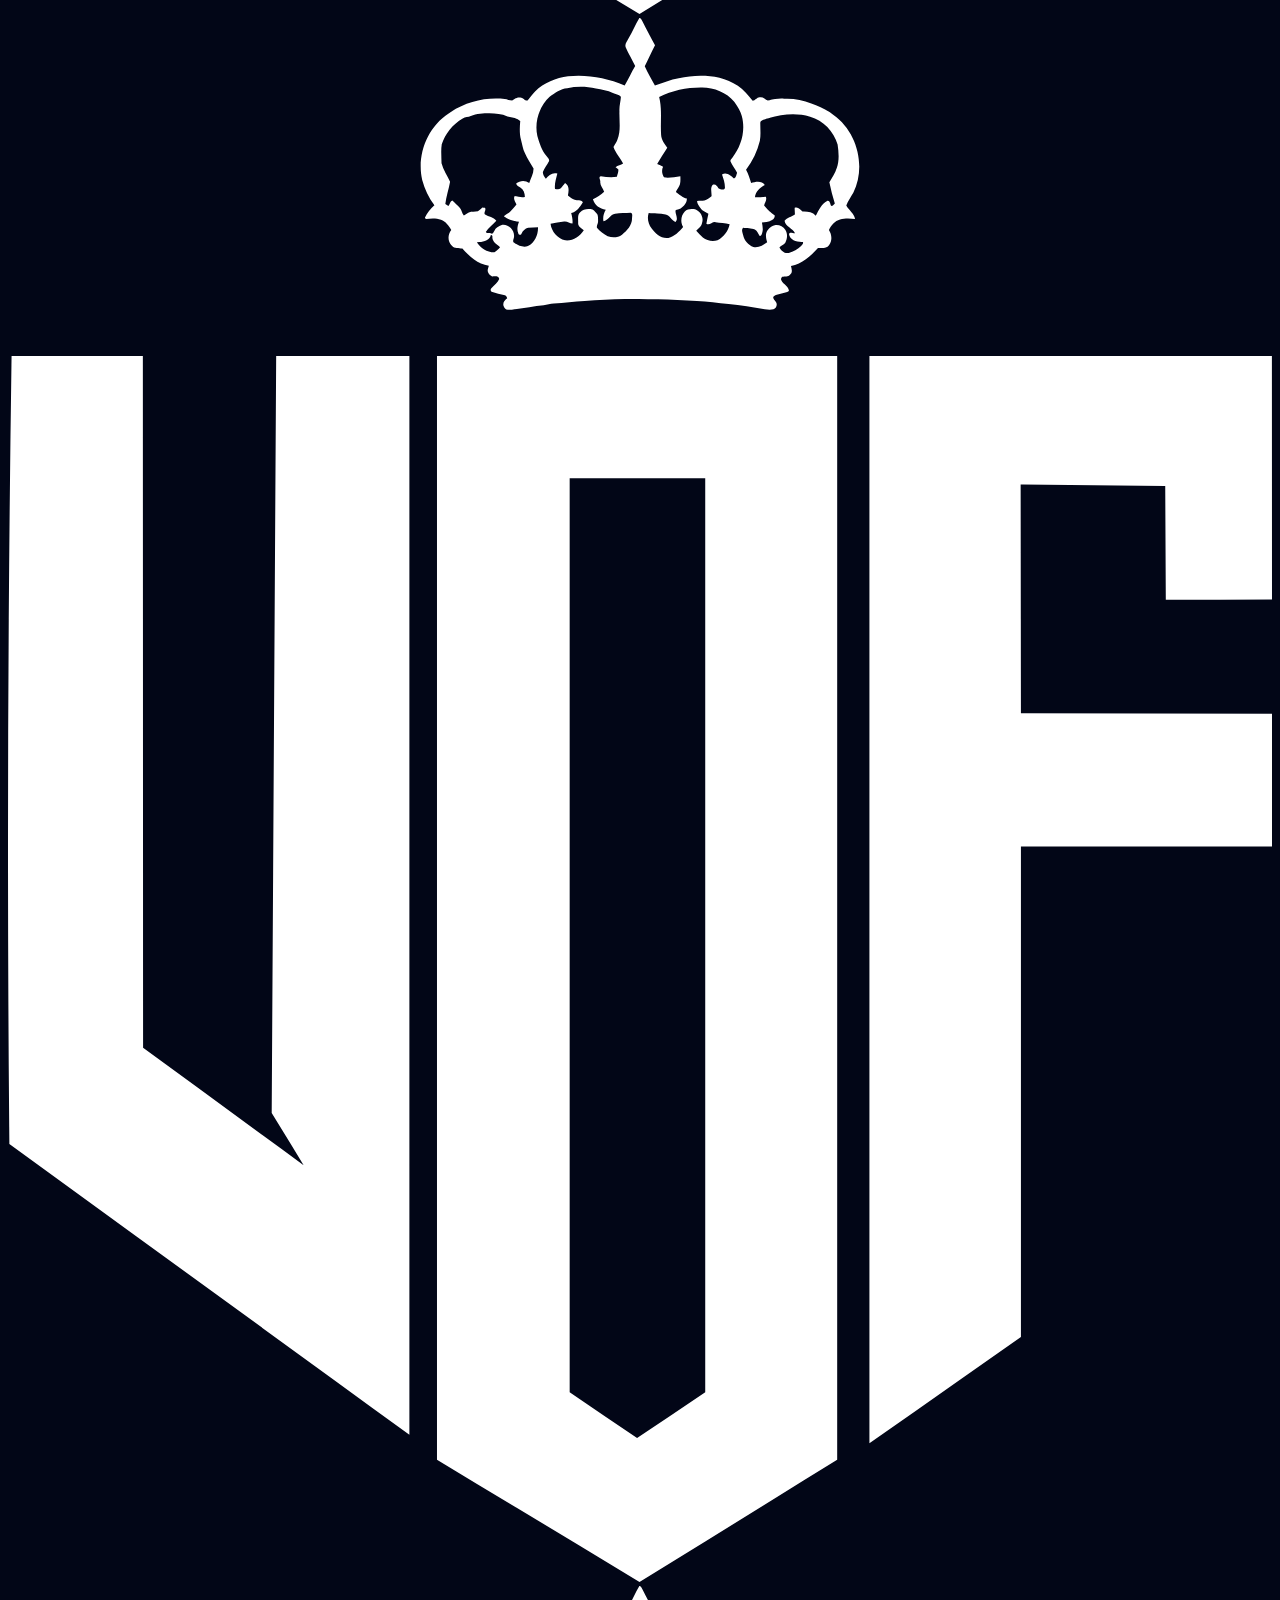
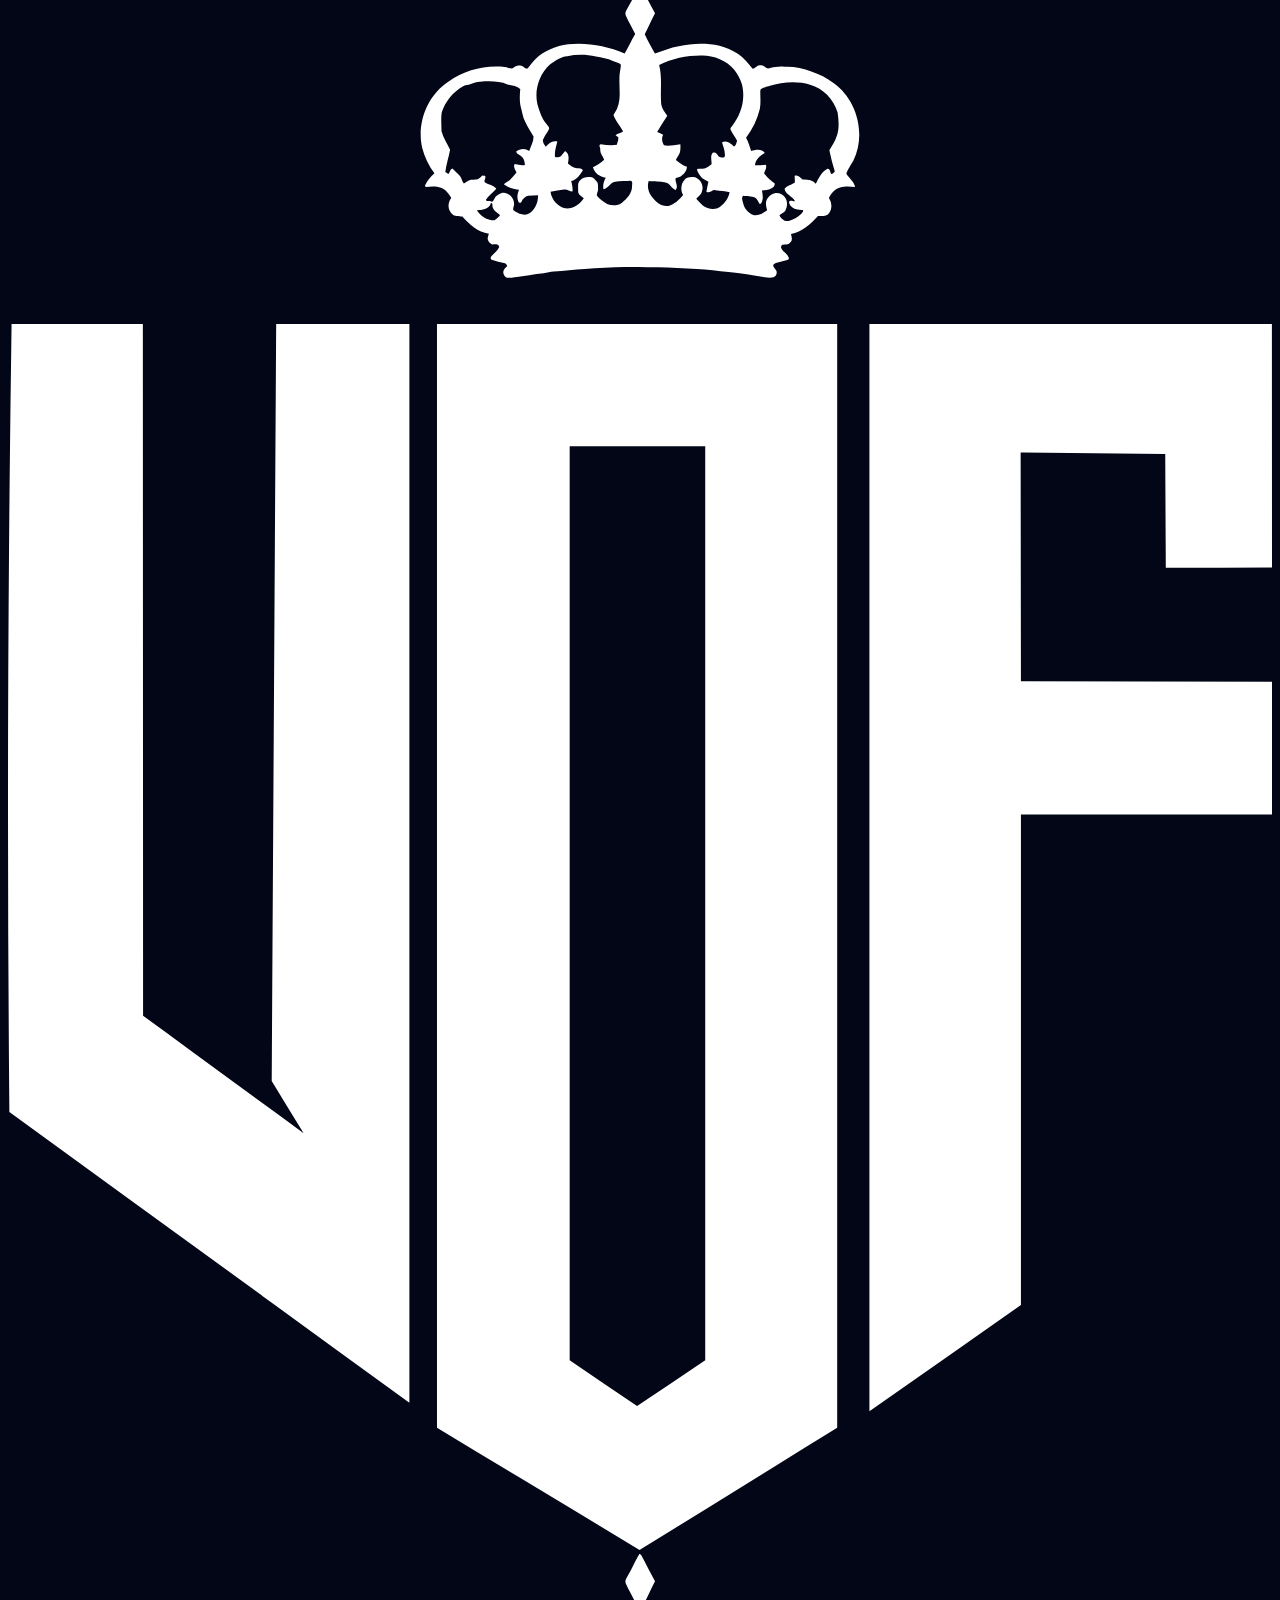
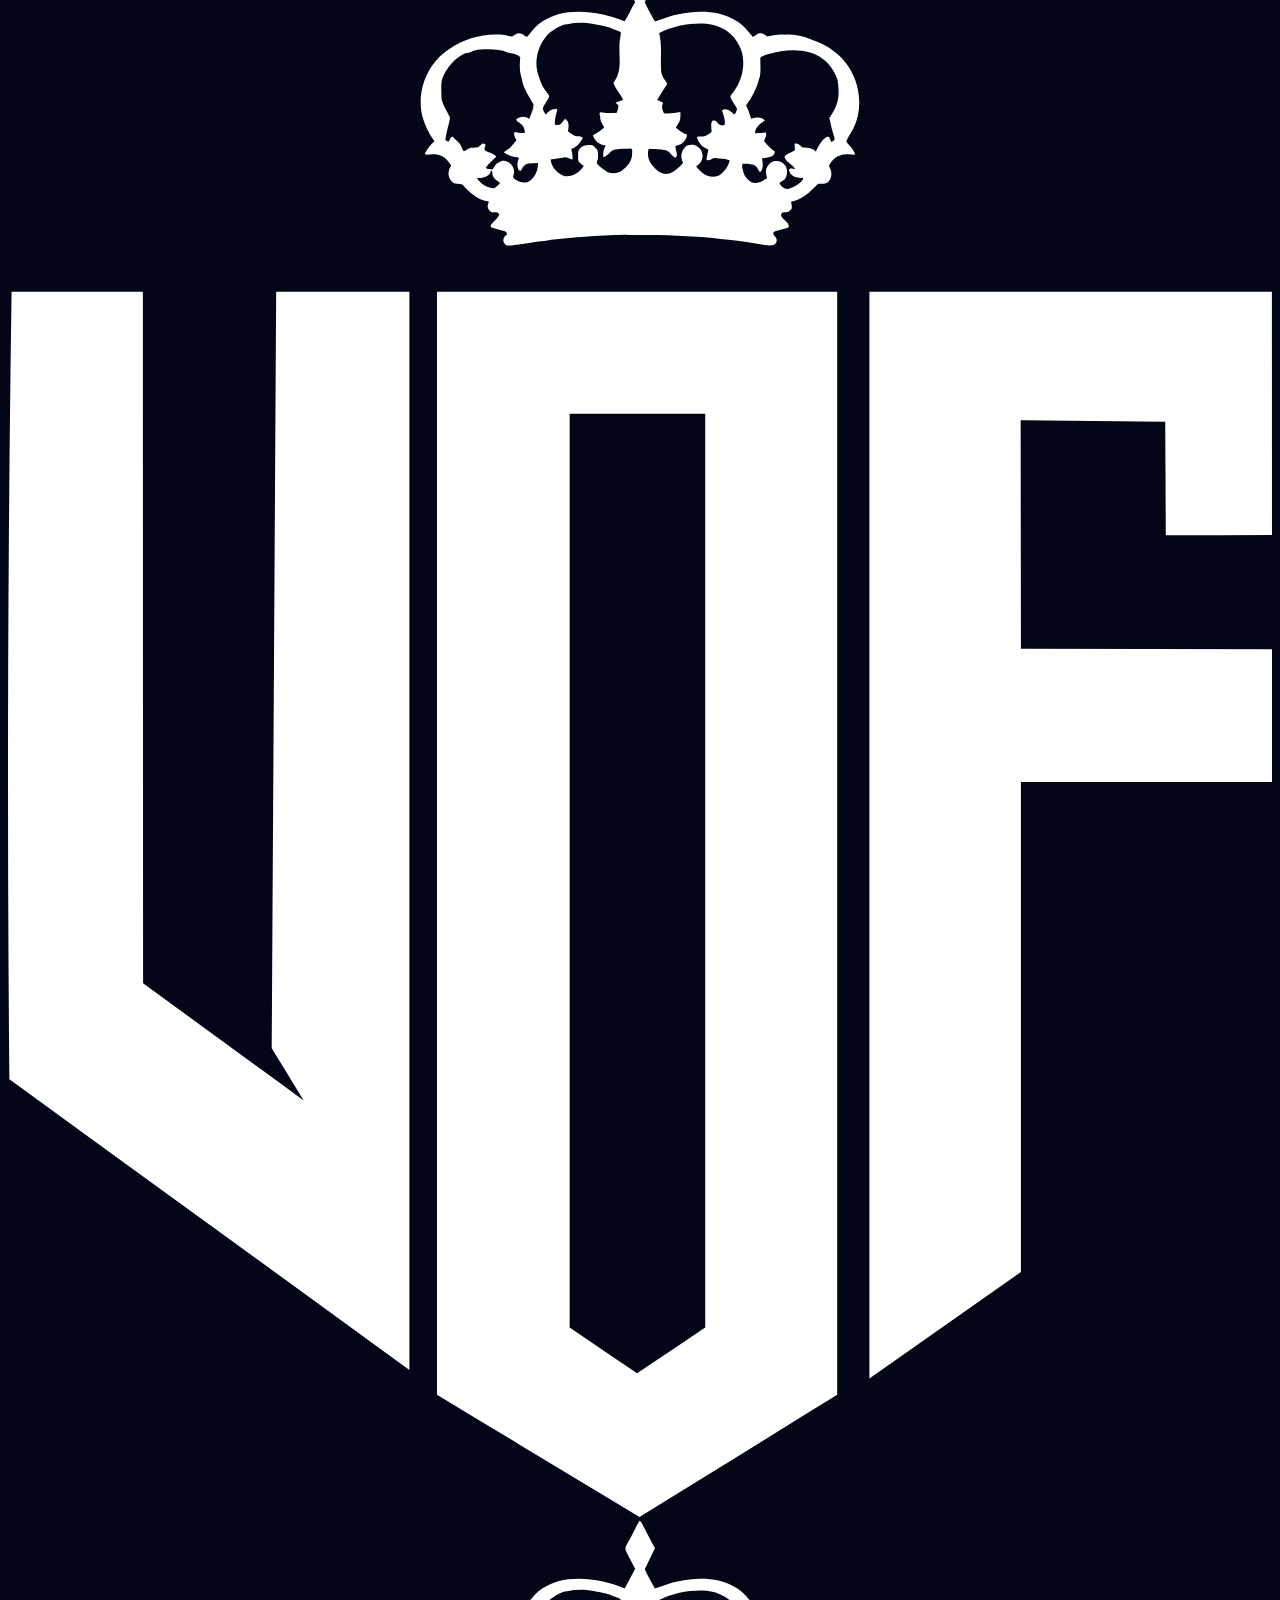
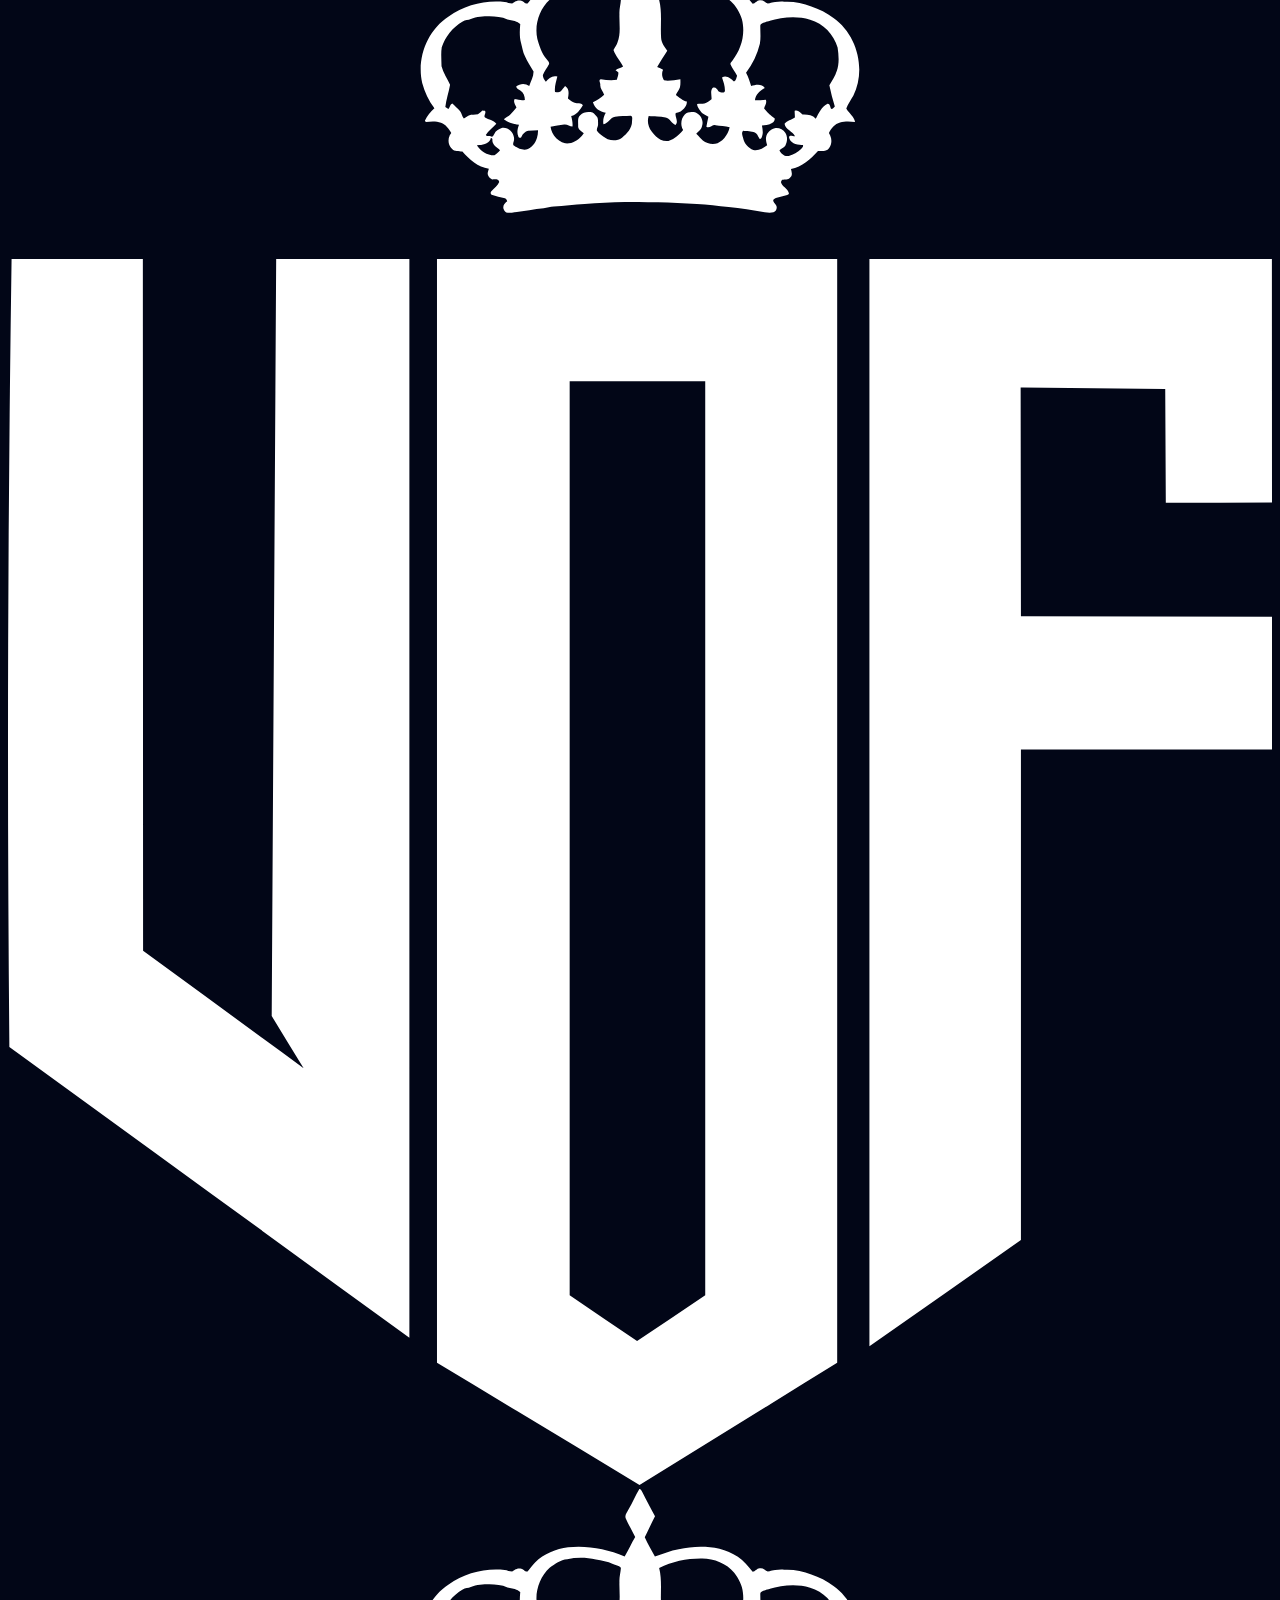
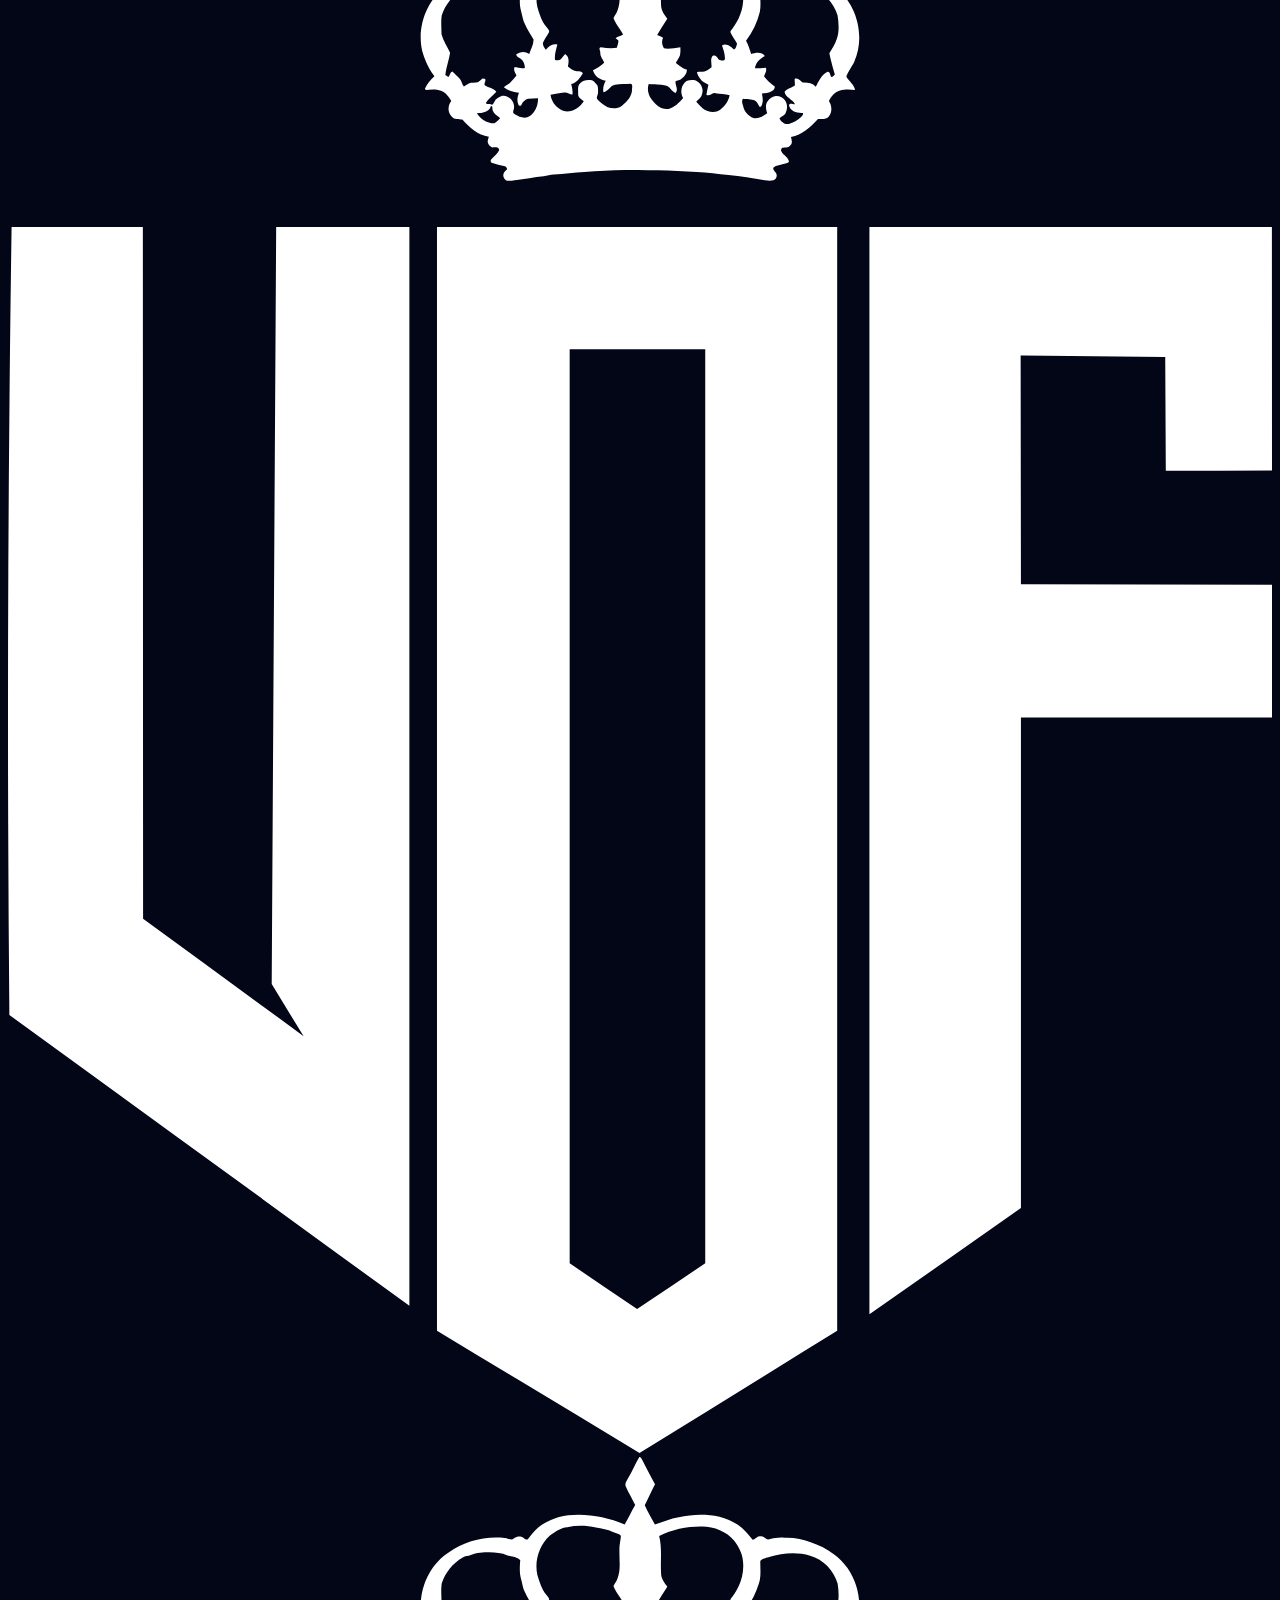
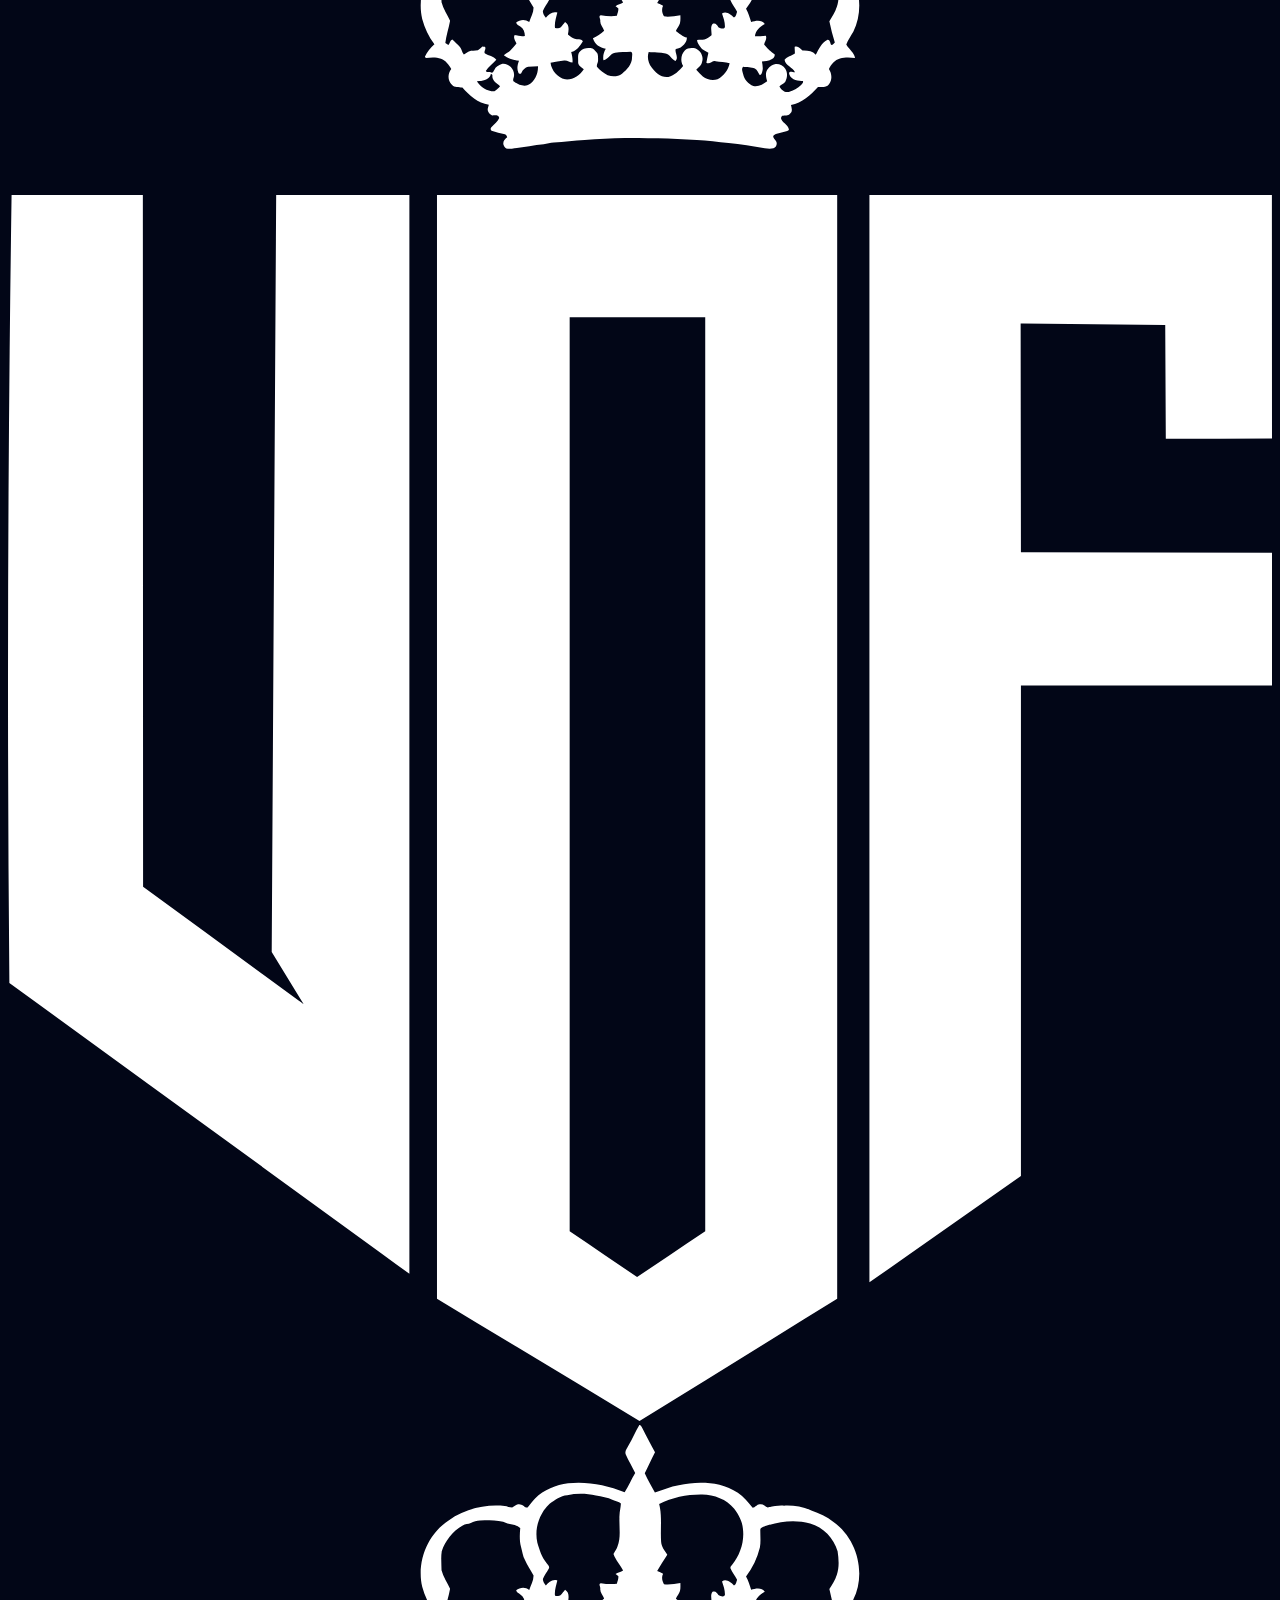
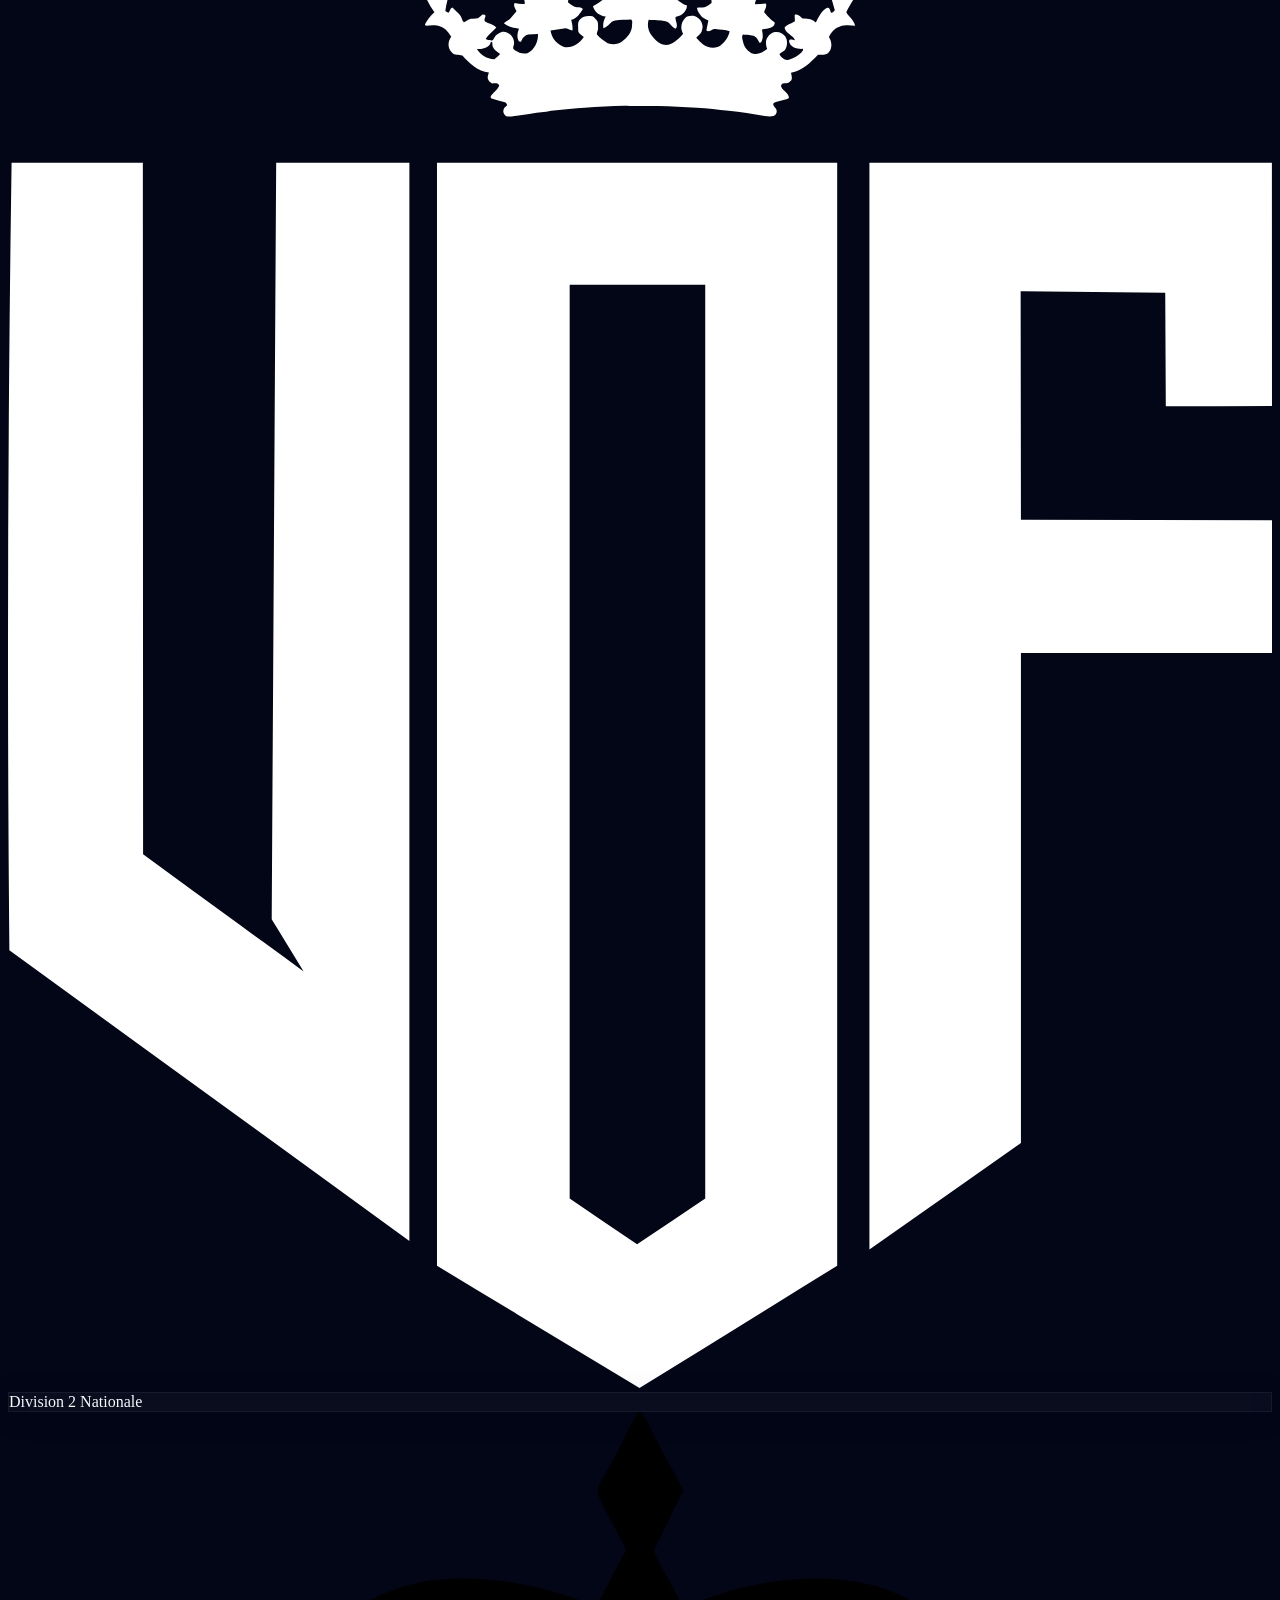
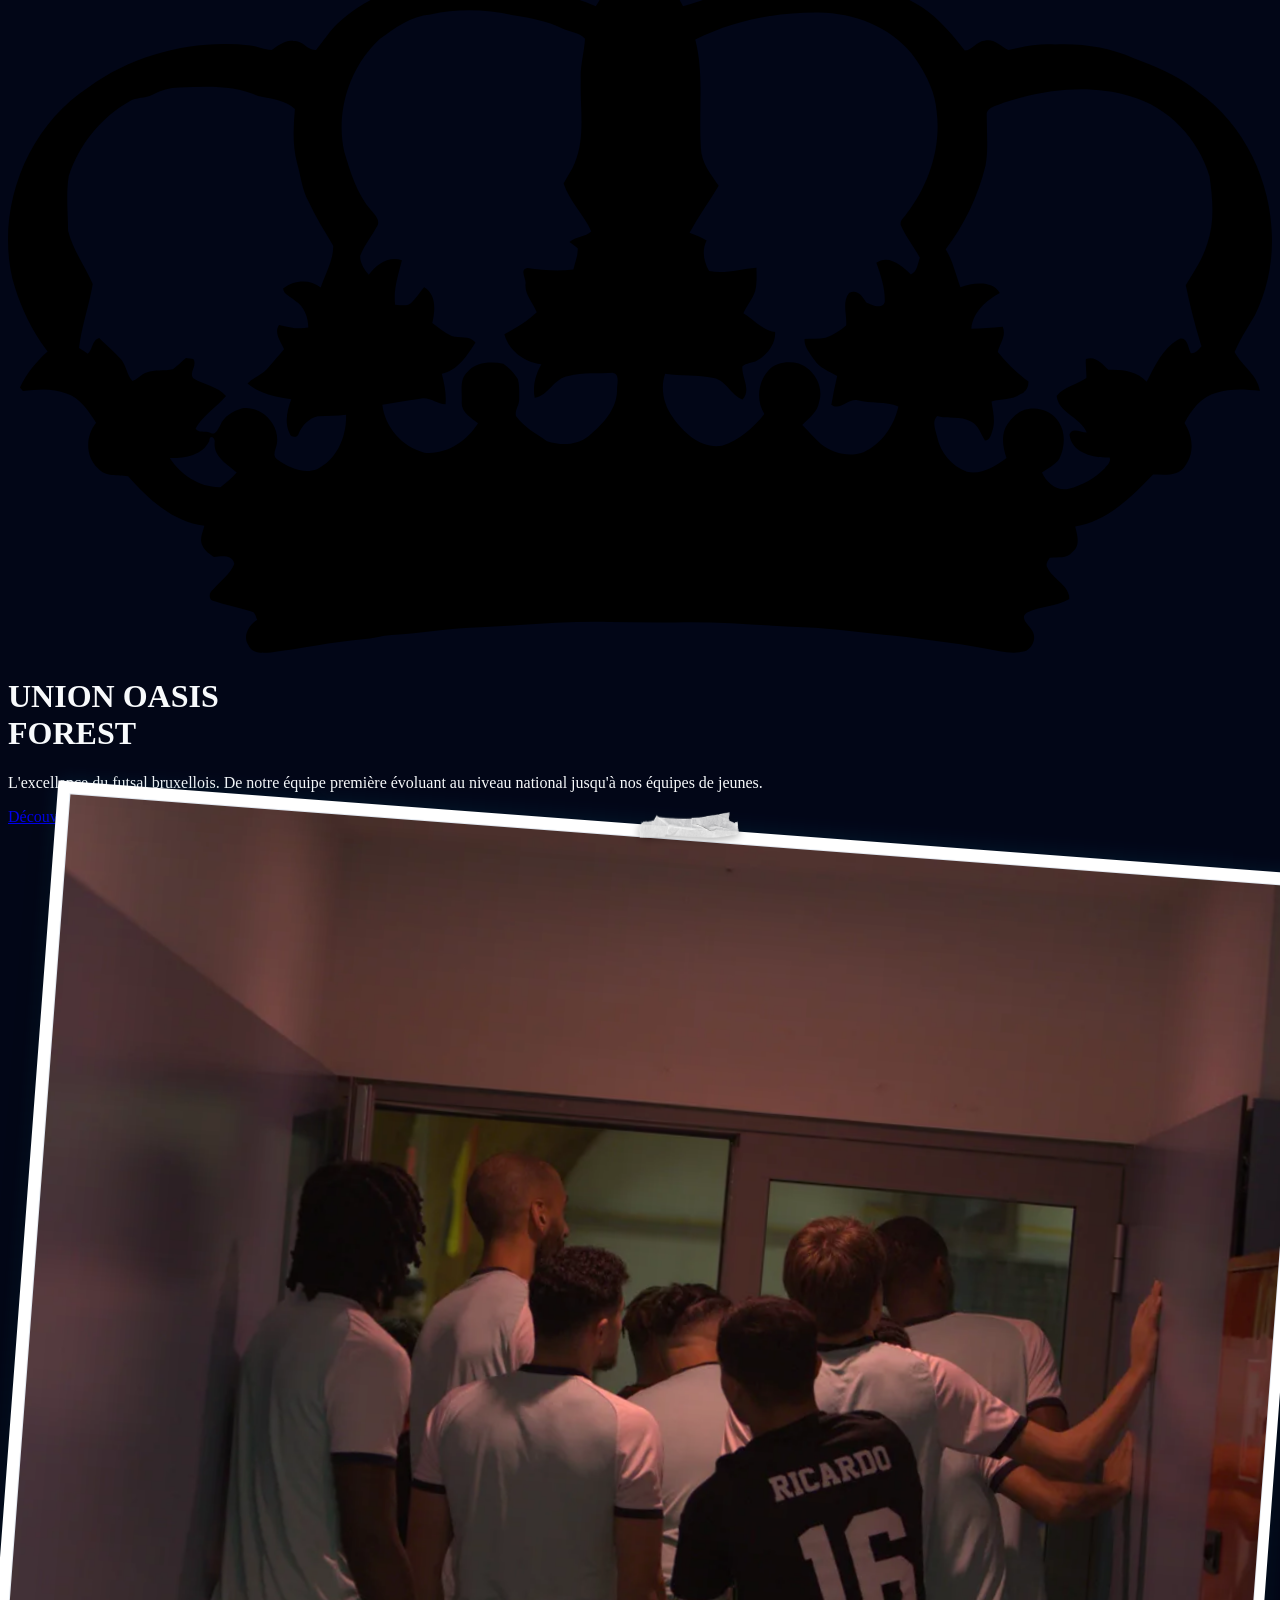
==== commit 8c29de2b: "Vrai scotch (masking tape) sur les polaroids, au lieu du rectangle blanc translucide Textures repris" ====
--- a/index.html
+++ b/index.html
@@ -86,8 +86,8 @@
     <script src="https://cdn.tailwindcss.com"></script>
     <link href="https://cdnjs.cloudflare.com/ajax/libs/font-awesome/6.4.0/css/all.min.css" rel="stylesheet">
     <link href="https://fonts.googleapis.com/css2?family=Montserrat:wght@300;400;500;600;700;800;900&family=Caveat:wght@600;700&display=swap" rel="stylesheet">
-    <script src="assets/tailwind-config.js?v=202609161500"></script>
-    <link rel="stylesheet" href="assets/site.css?v=202609161500">
+    <script src="assets/tailwind-config.js?v=202609161600"></script>
+    <link rel="stylesheet" href="assets/site.css?v=202609161600">
 </head>
 <body class="antialiased font-sans flex flex-col min-h-screen">
 
--- a/assets/site.css
+++ b/assets/site.css
@@ -74,20 +74,26 @@
     will-change: transform;
 }
 
+/* Vrai scotch (masking tape déchiré) à la place du rectangle blanc translucide
+   d'origine — textures reprises du portfolio (assets/Resource Boy, licence déjà
+   possédée). Quatre variantes + rotations différentes : sur les fiches équipe (3
+   polaroids côte à côte), pas deux photos avec exactement le même scotch. */
 .polaroid::before {
     content: '';
     position: absolute;
-    top: -15px;
+    top: -16px;
     left: 50%;
-    margin-left: -45px;
-    width: 90px;
-    height: 30px;
-    background-color: rgba(255, 255, 255, 0.4);
-    box-shadow: 0 1px 3px rgba(0,0,0,0.2);
-    backdrop-filter: blur(4px);
+    margin-left: -50px;
+    width: 100px;
+    height: 26px;
+    background: url('../img/tape/tape-1.webp') center/100% 100% no-repeat;
+    filter: drop-shadow(0 2px 4px rgba(0,0,0,0.35));
     transform: rotate(-4deg);
     z-index: 10;
 }
+.polaroid:nth-of-type(4n+2)::before { background-image: url('../img/tape/tape-2.webp'); transform: rotate(3deg); }
+.polaroid:nth-of-type(4n+3)::before { background-image: url('../img/tape/tape-3.webp'); transform: rotate(-6deg); }
+.polaroid:nth-of-type(4n)::before { background-image: url('../img/tape/tape-4.webp'); transform: rotate(2deg); }
 
 .polaroid img {
     width: 100%;
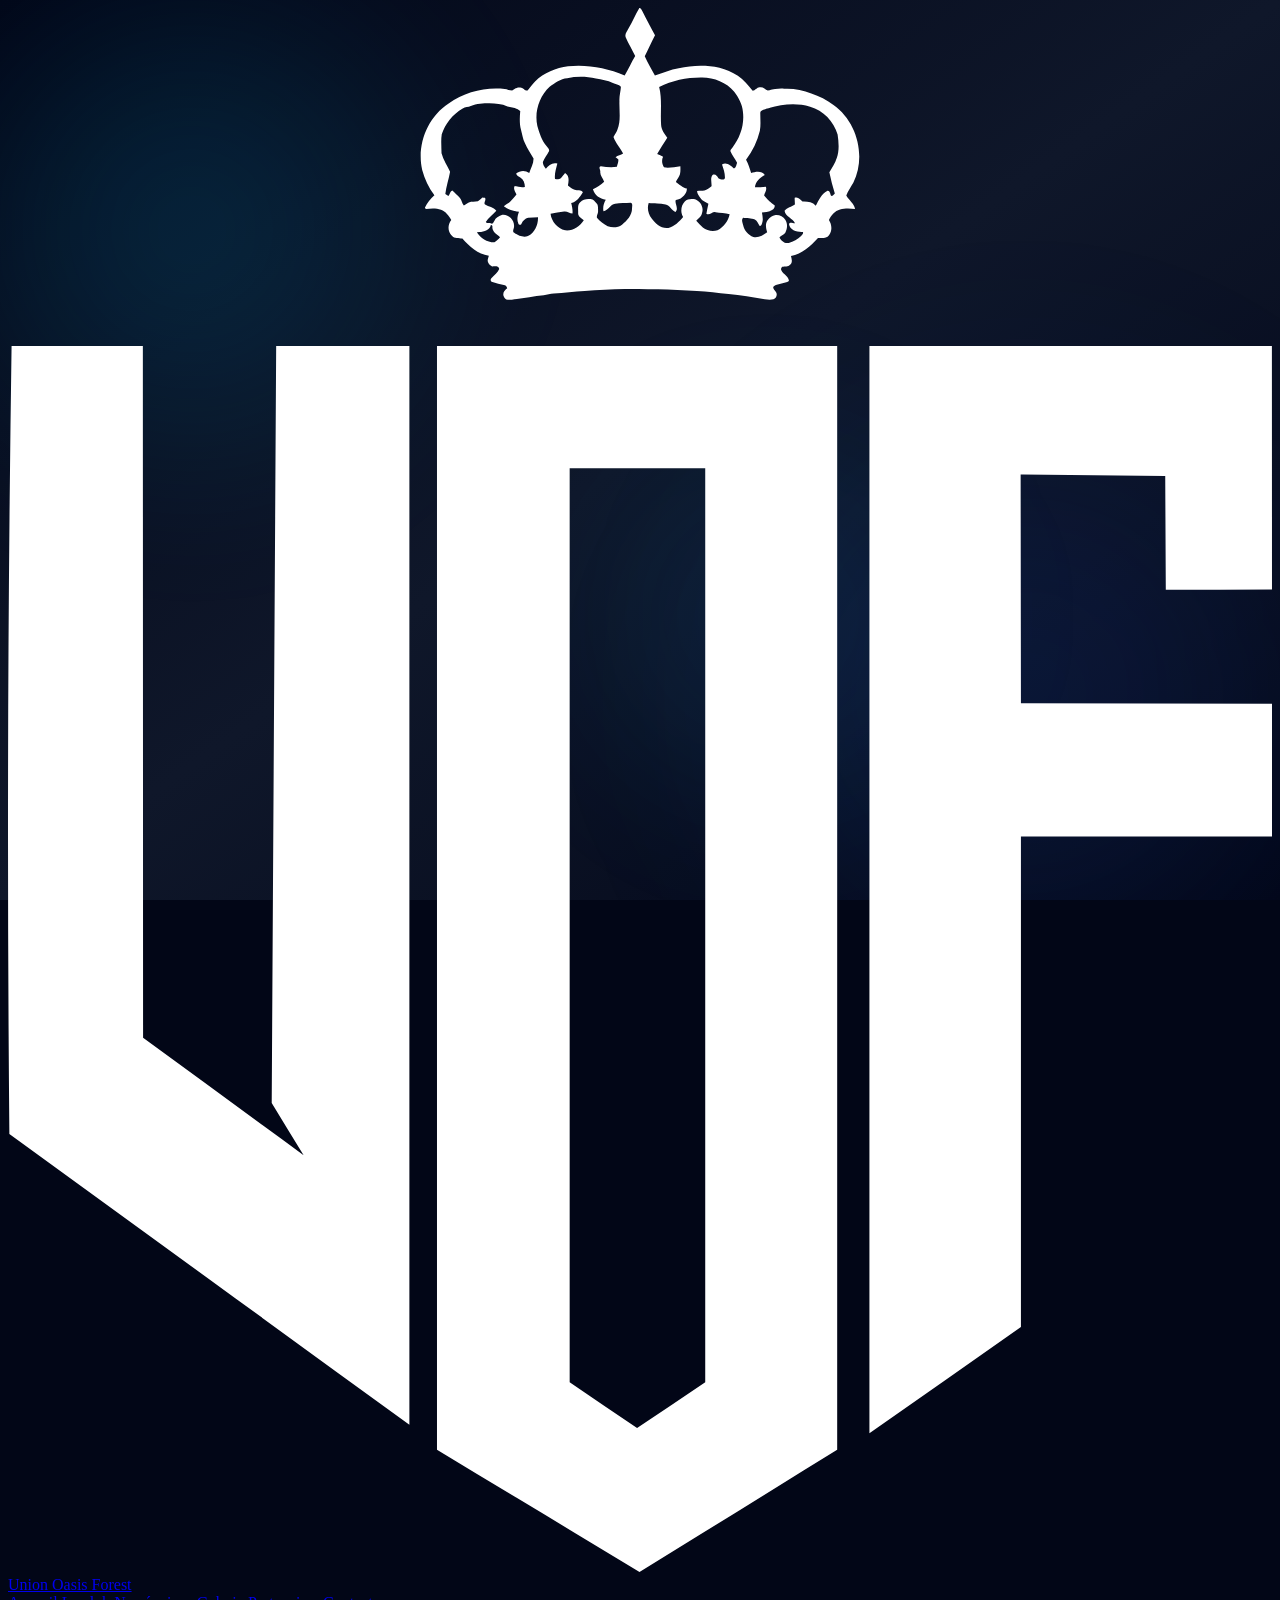
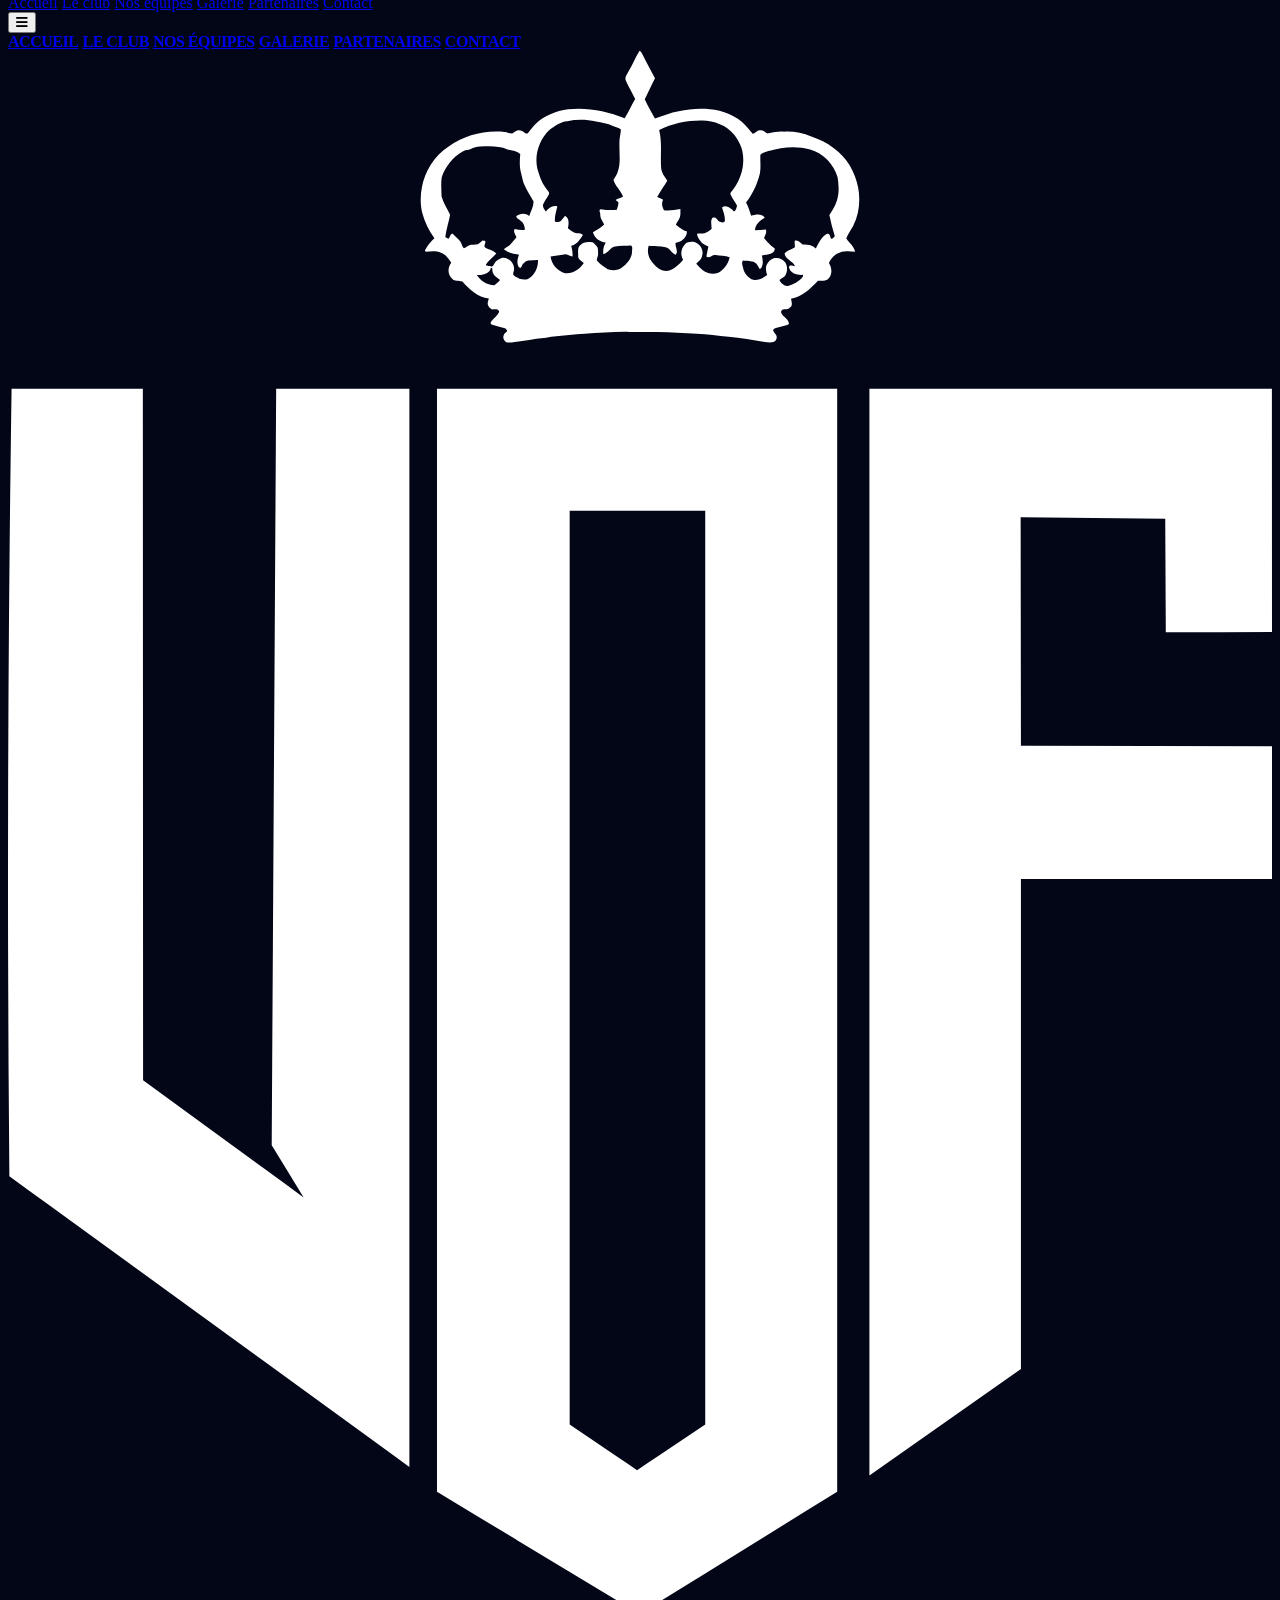
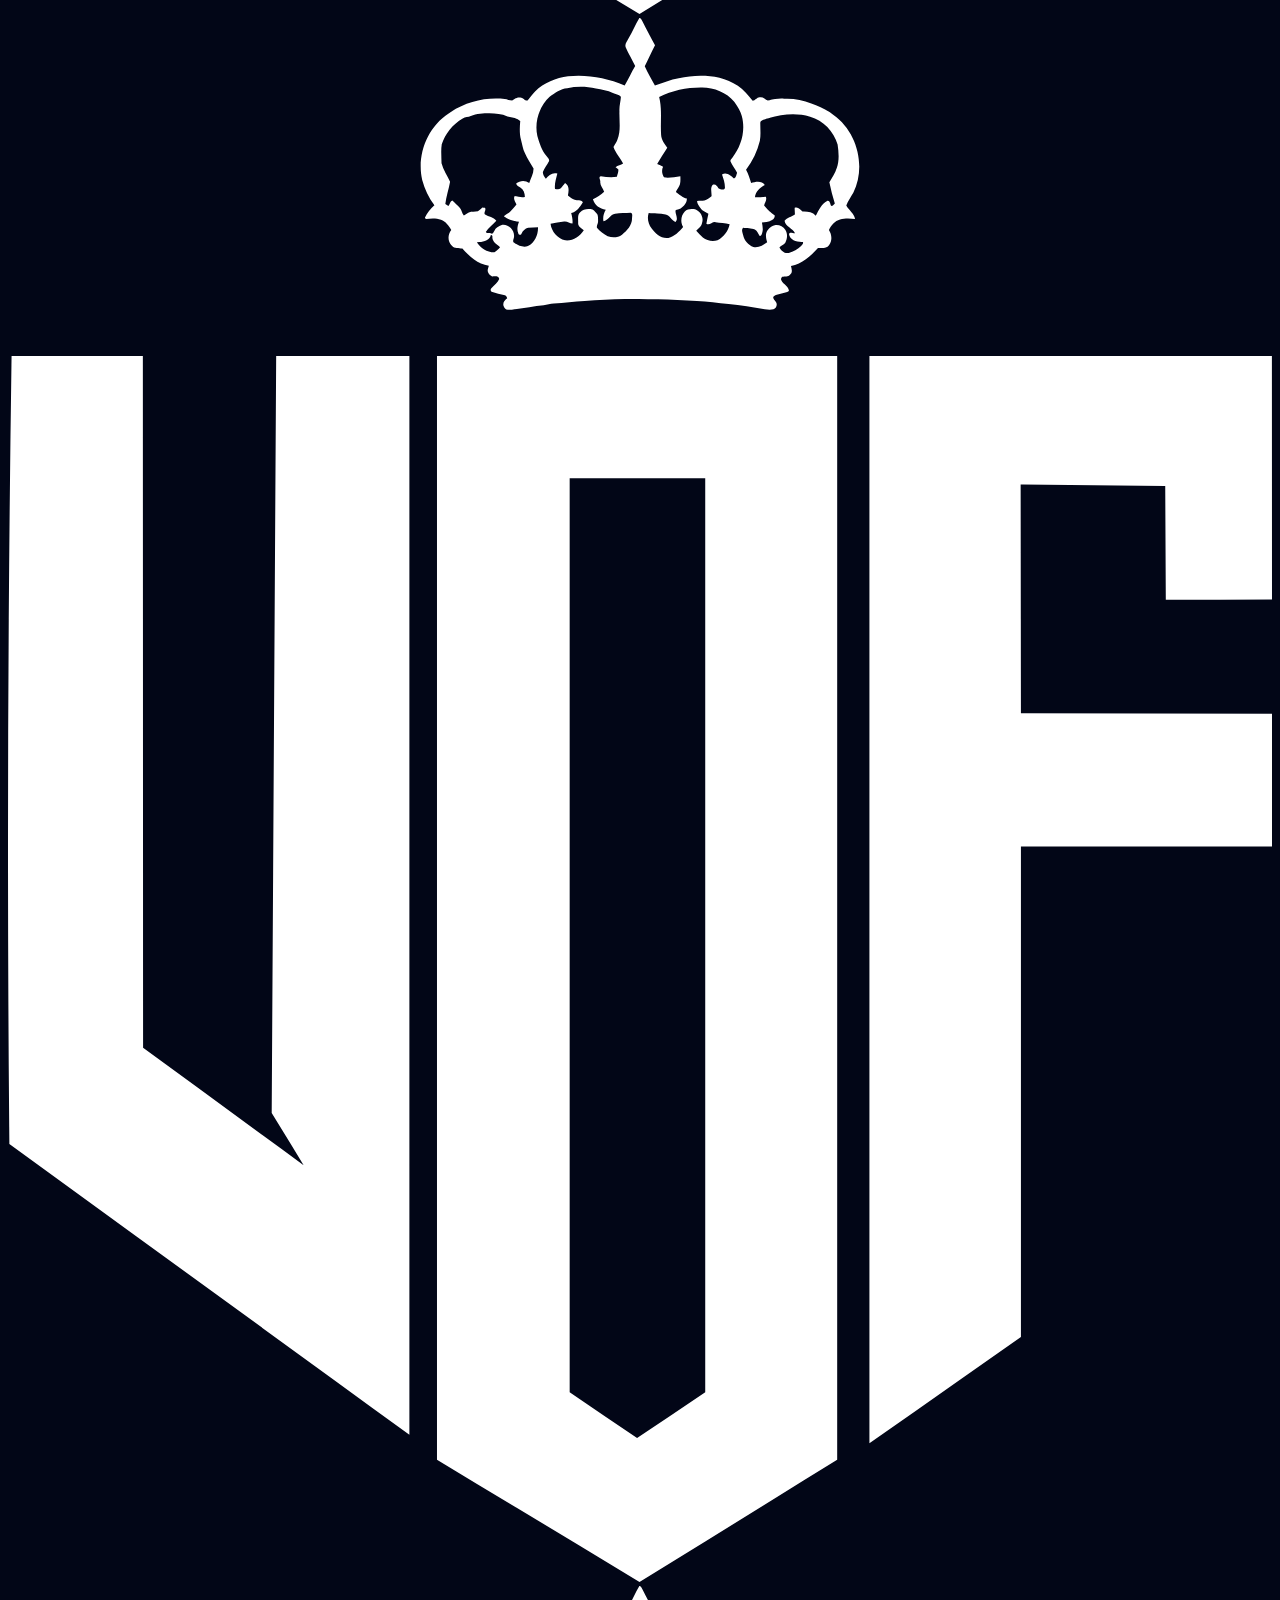
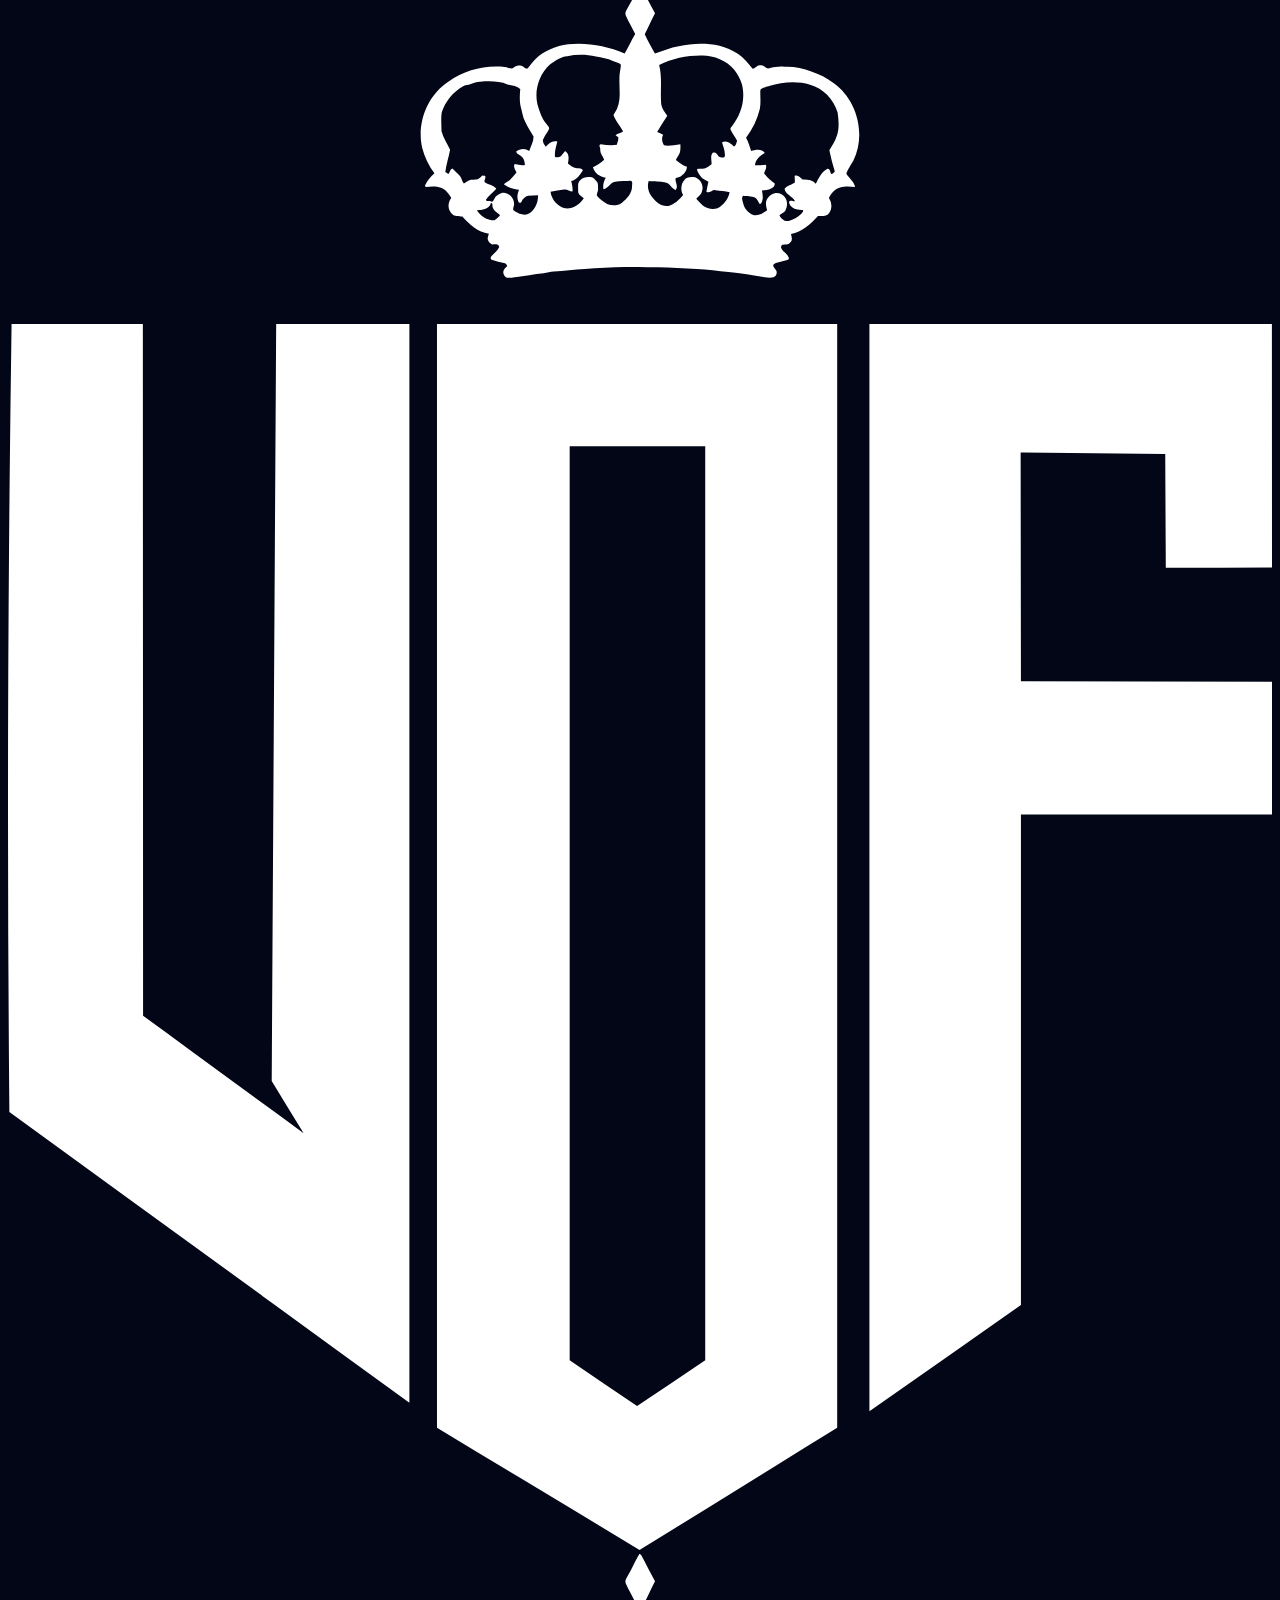
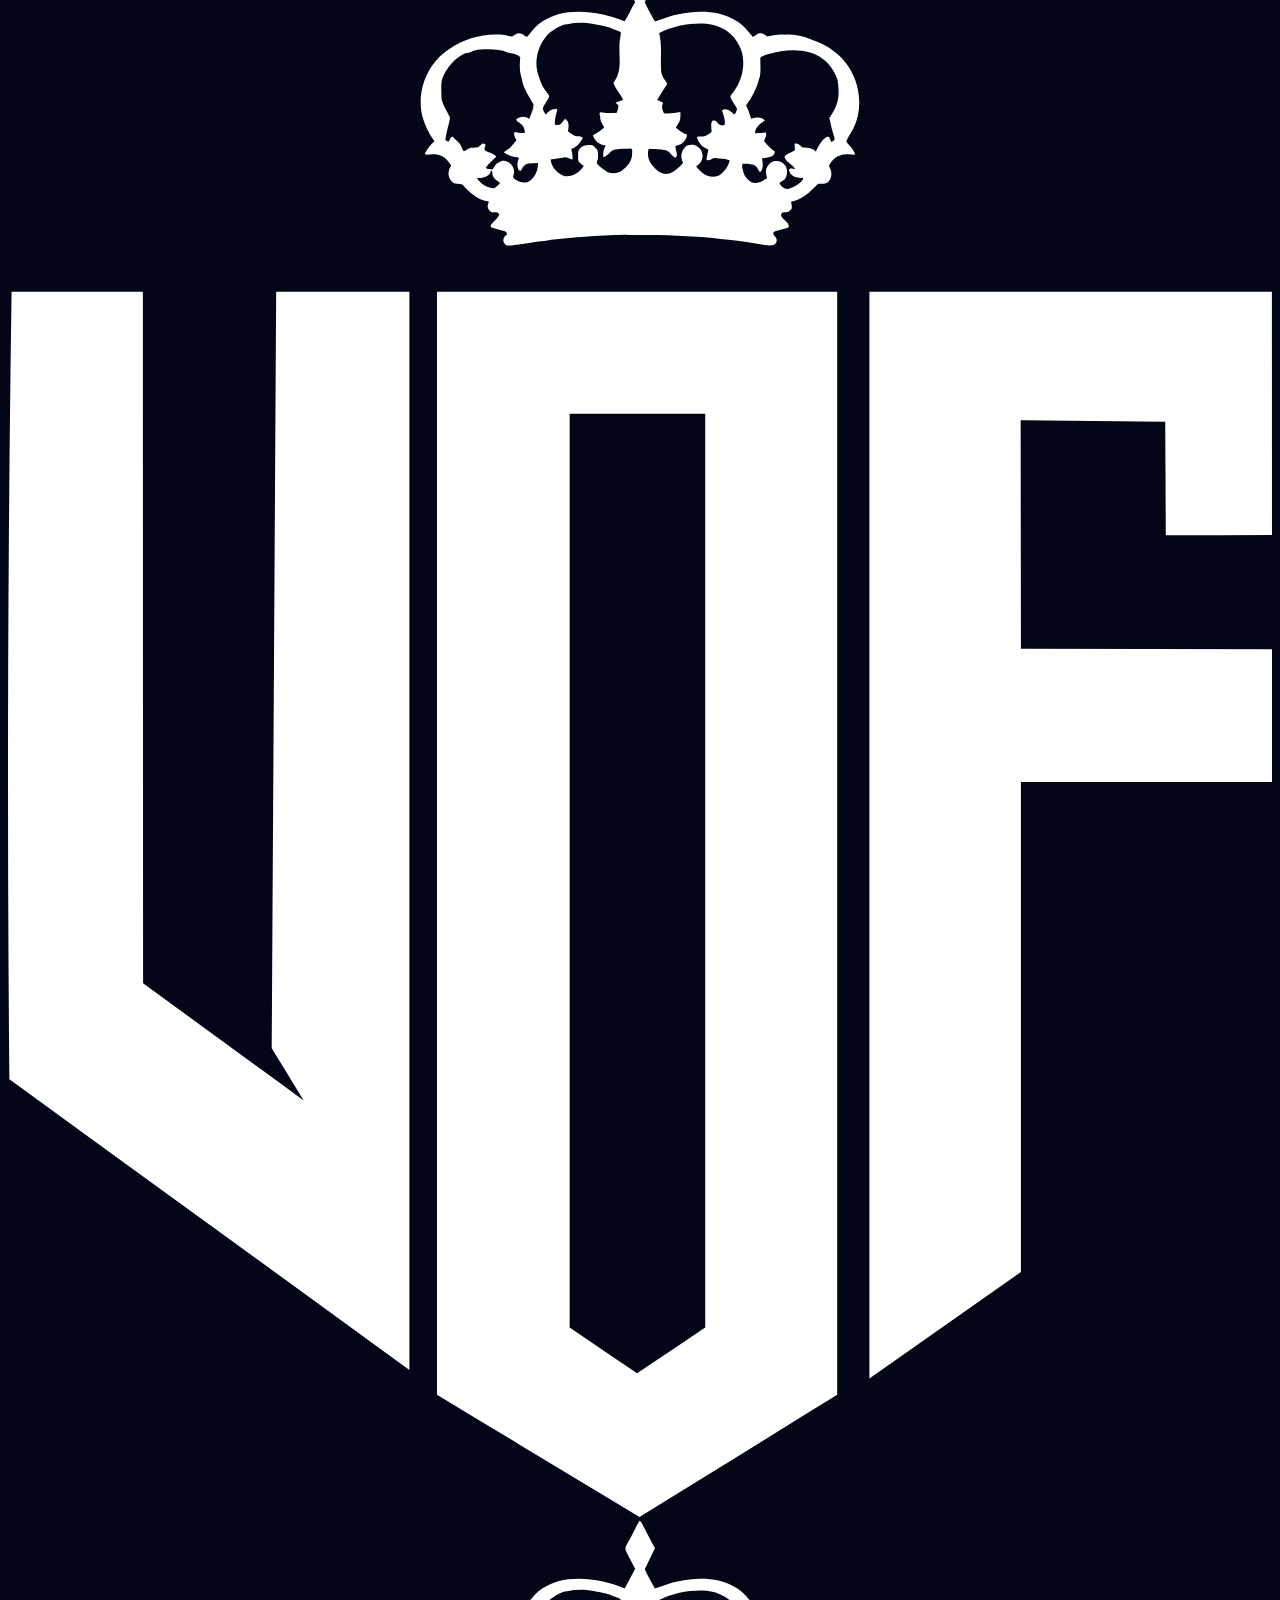
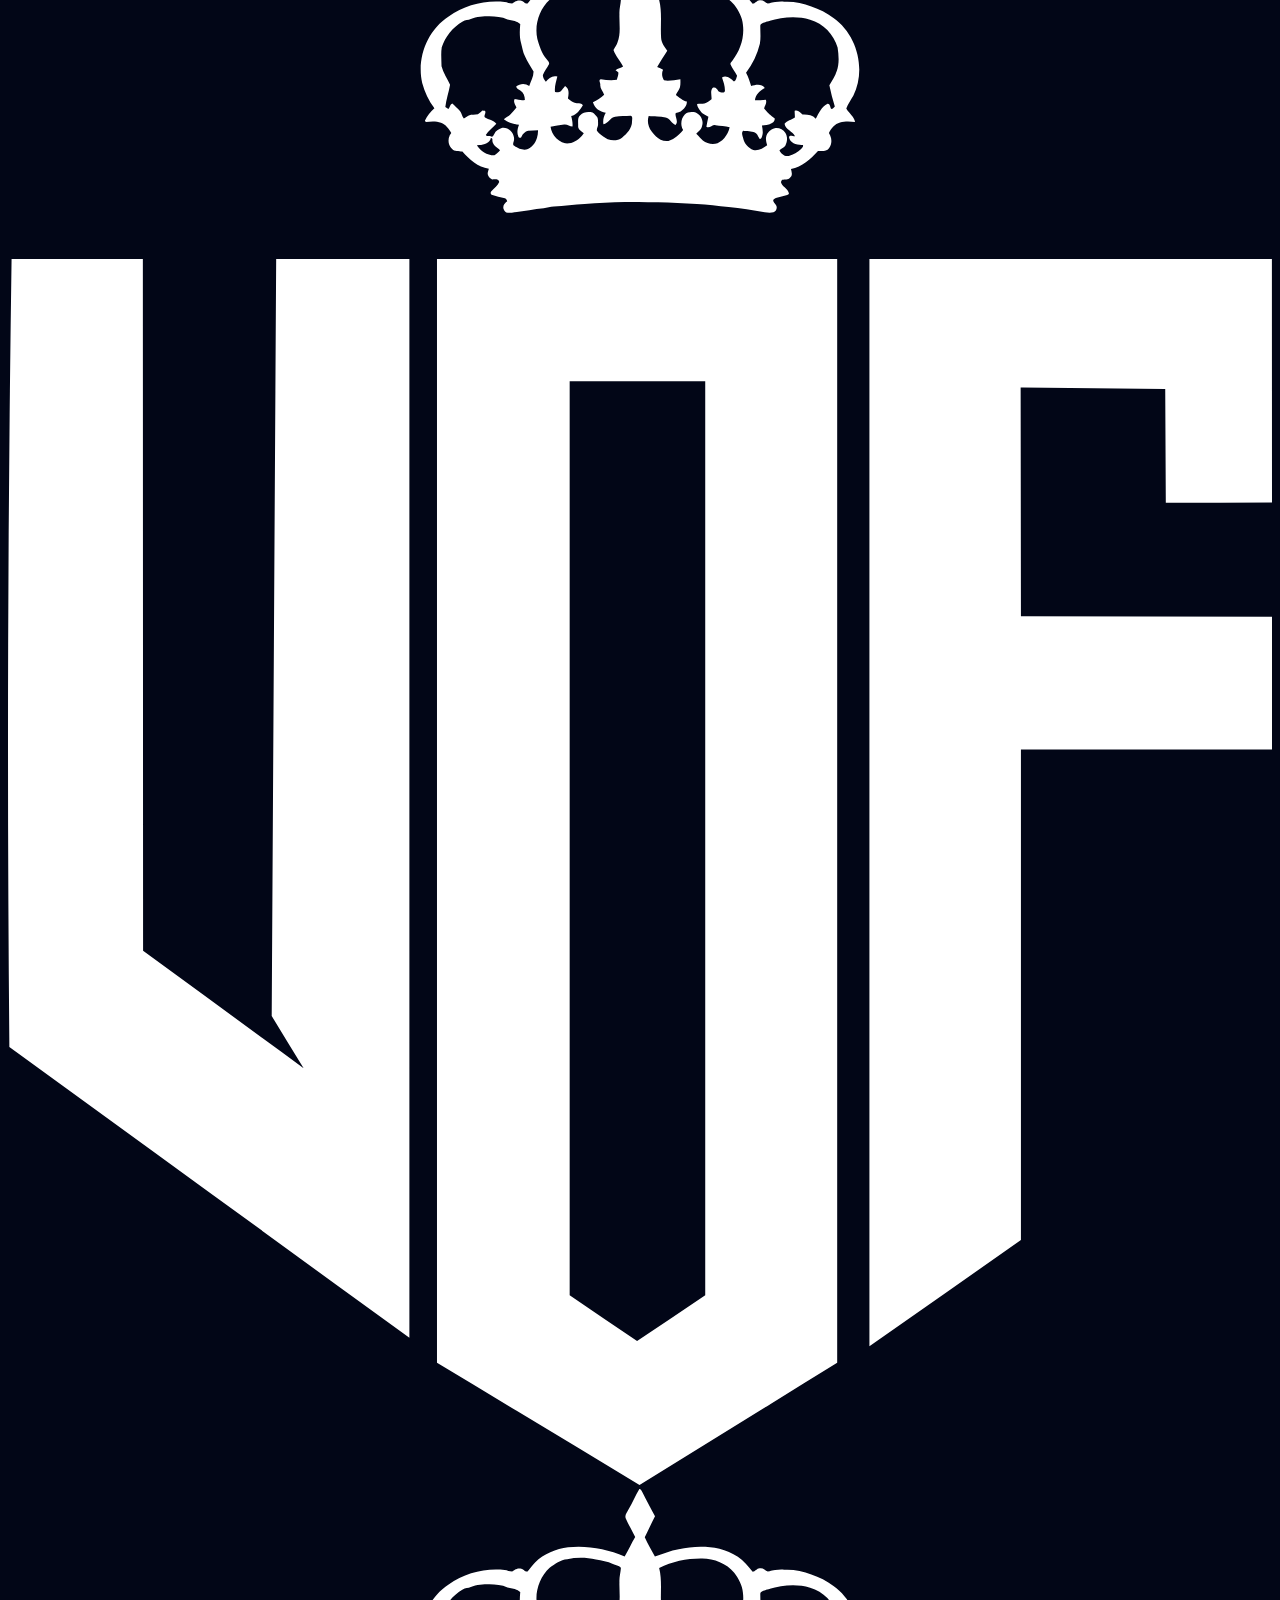
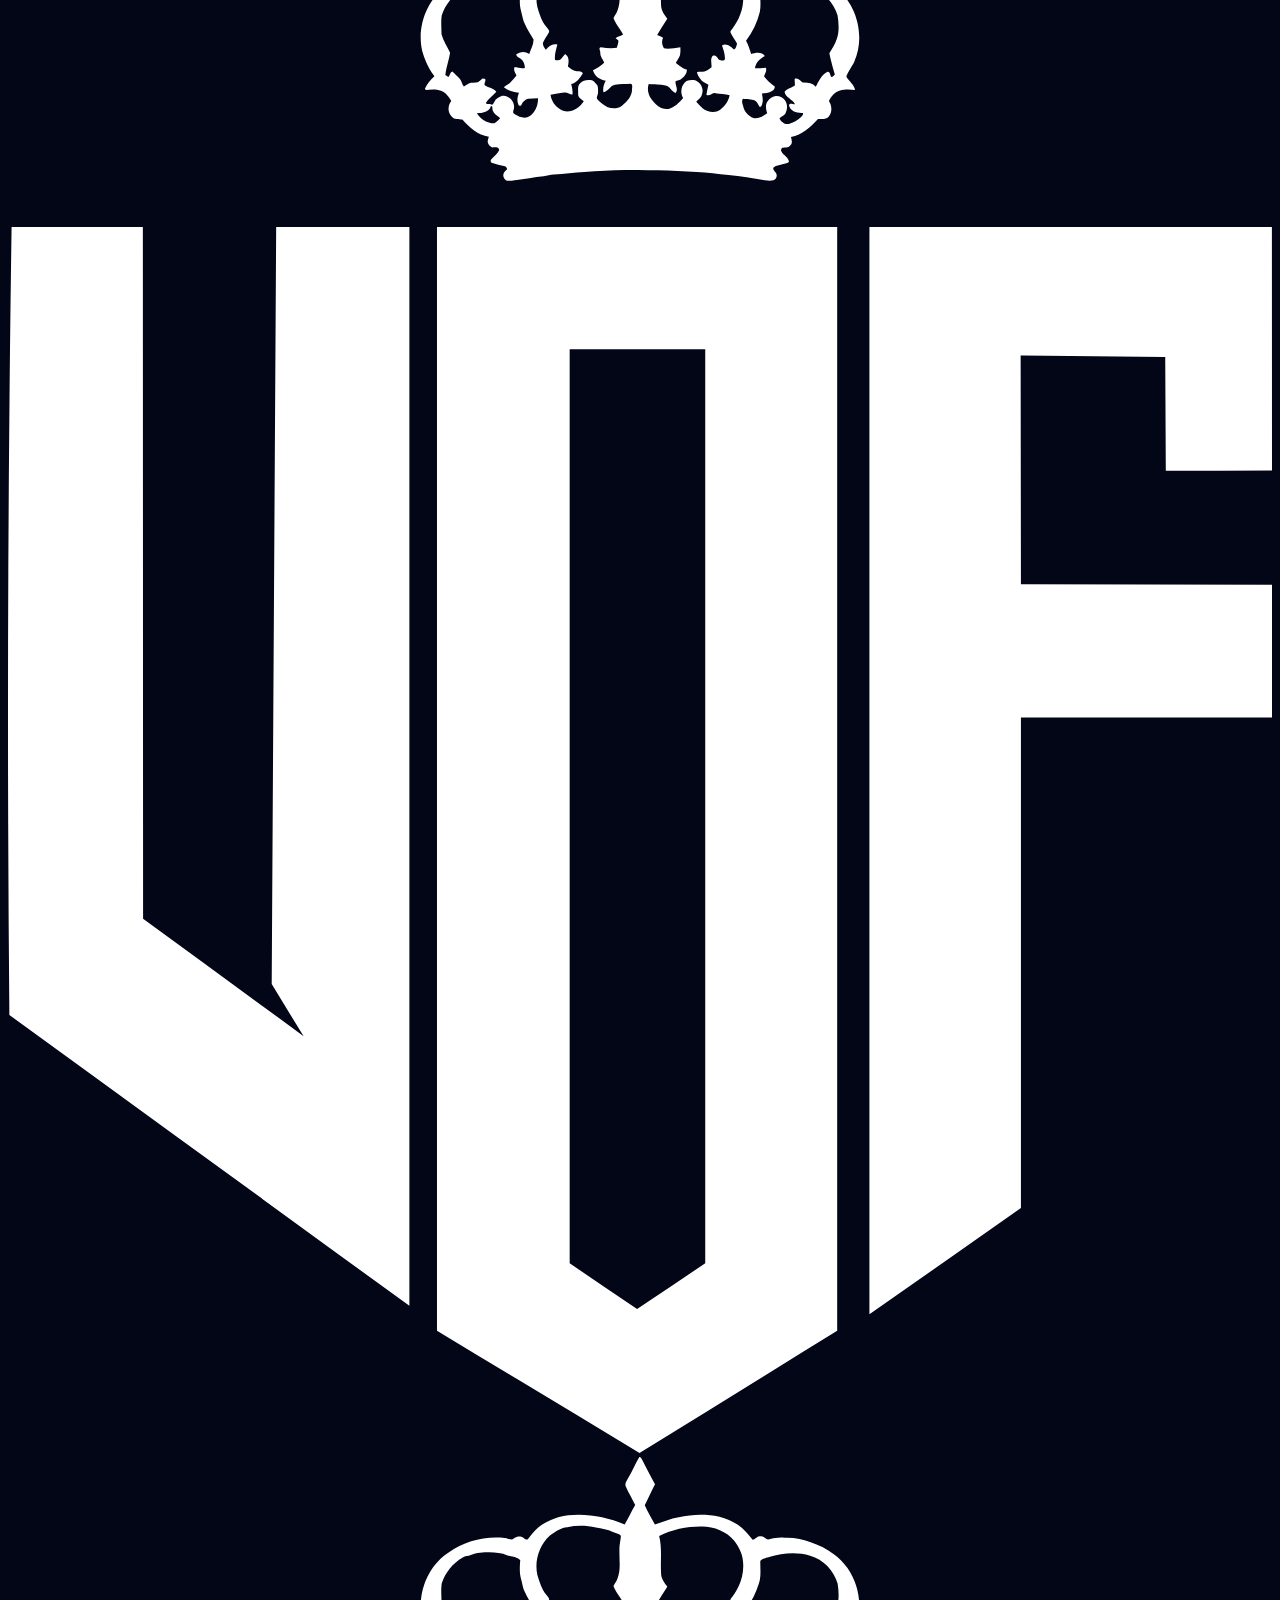
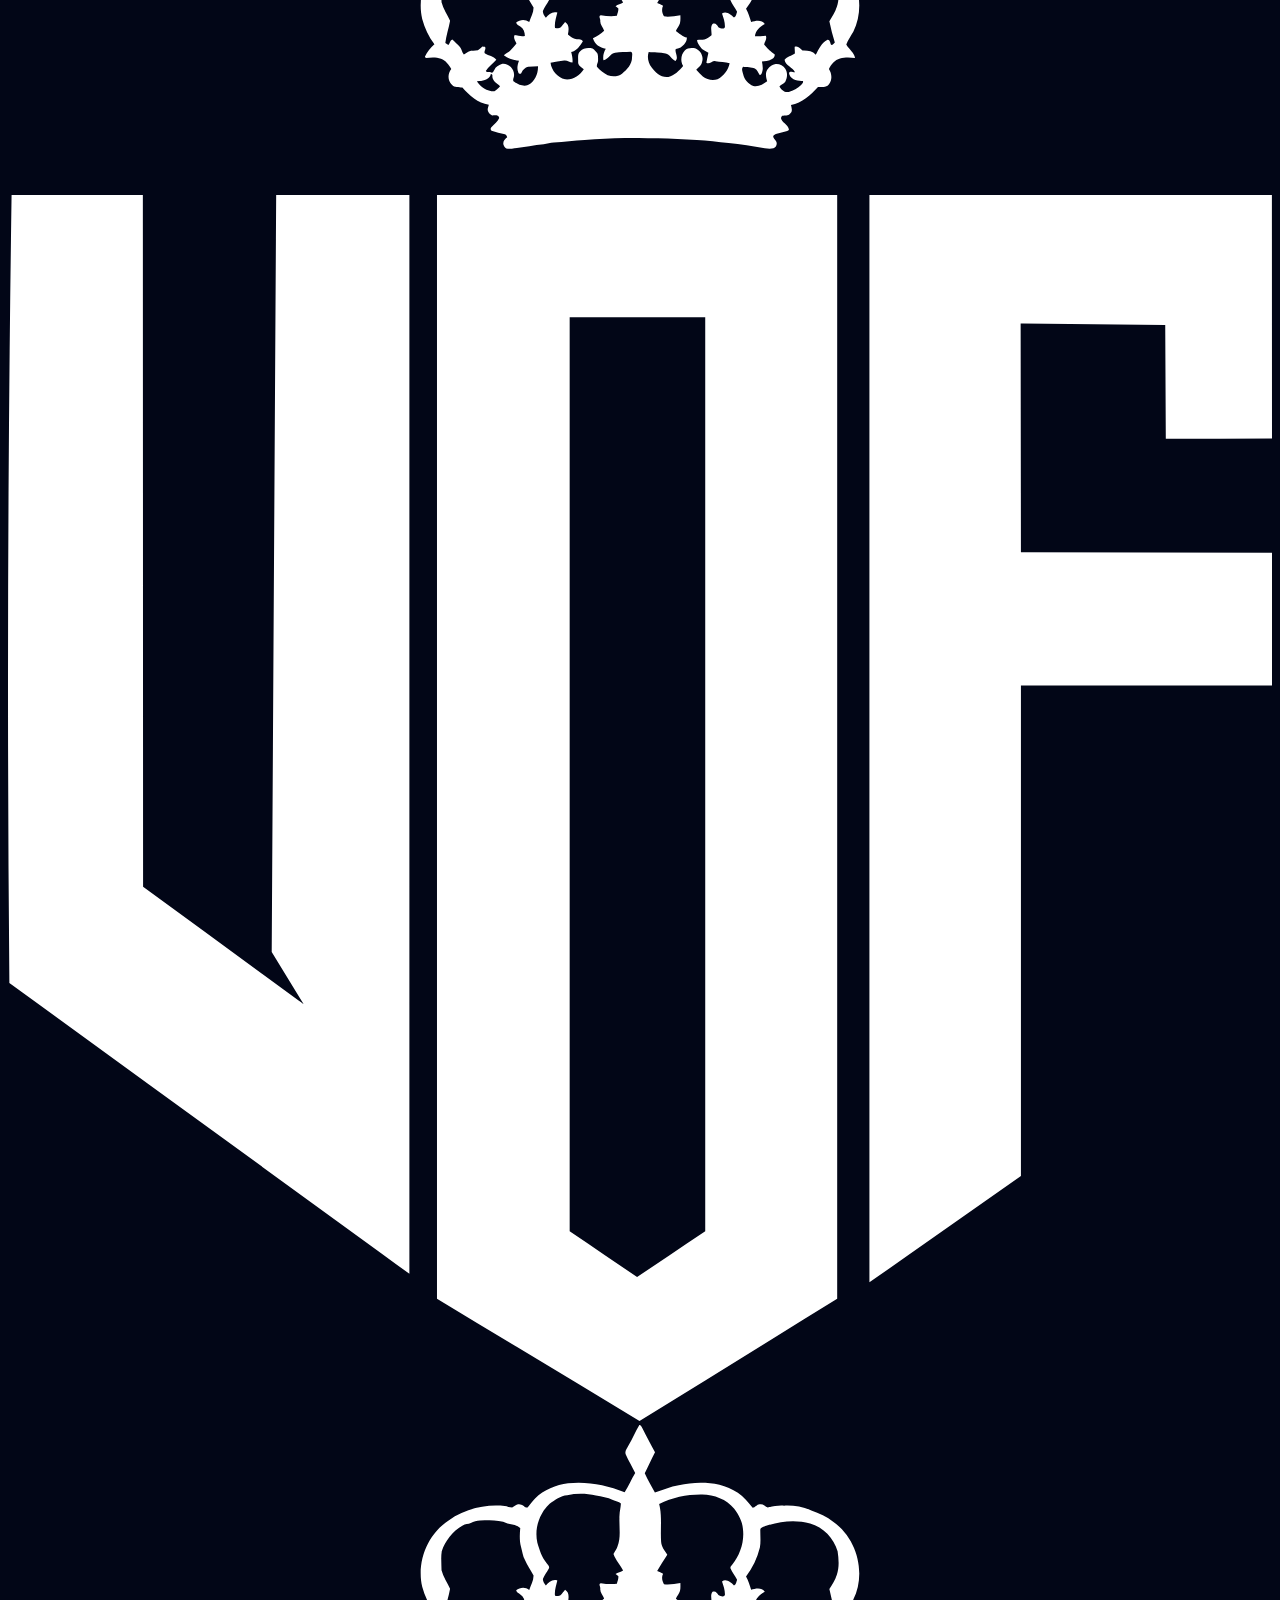
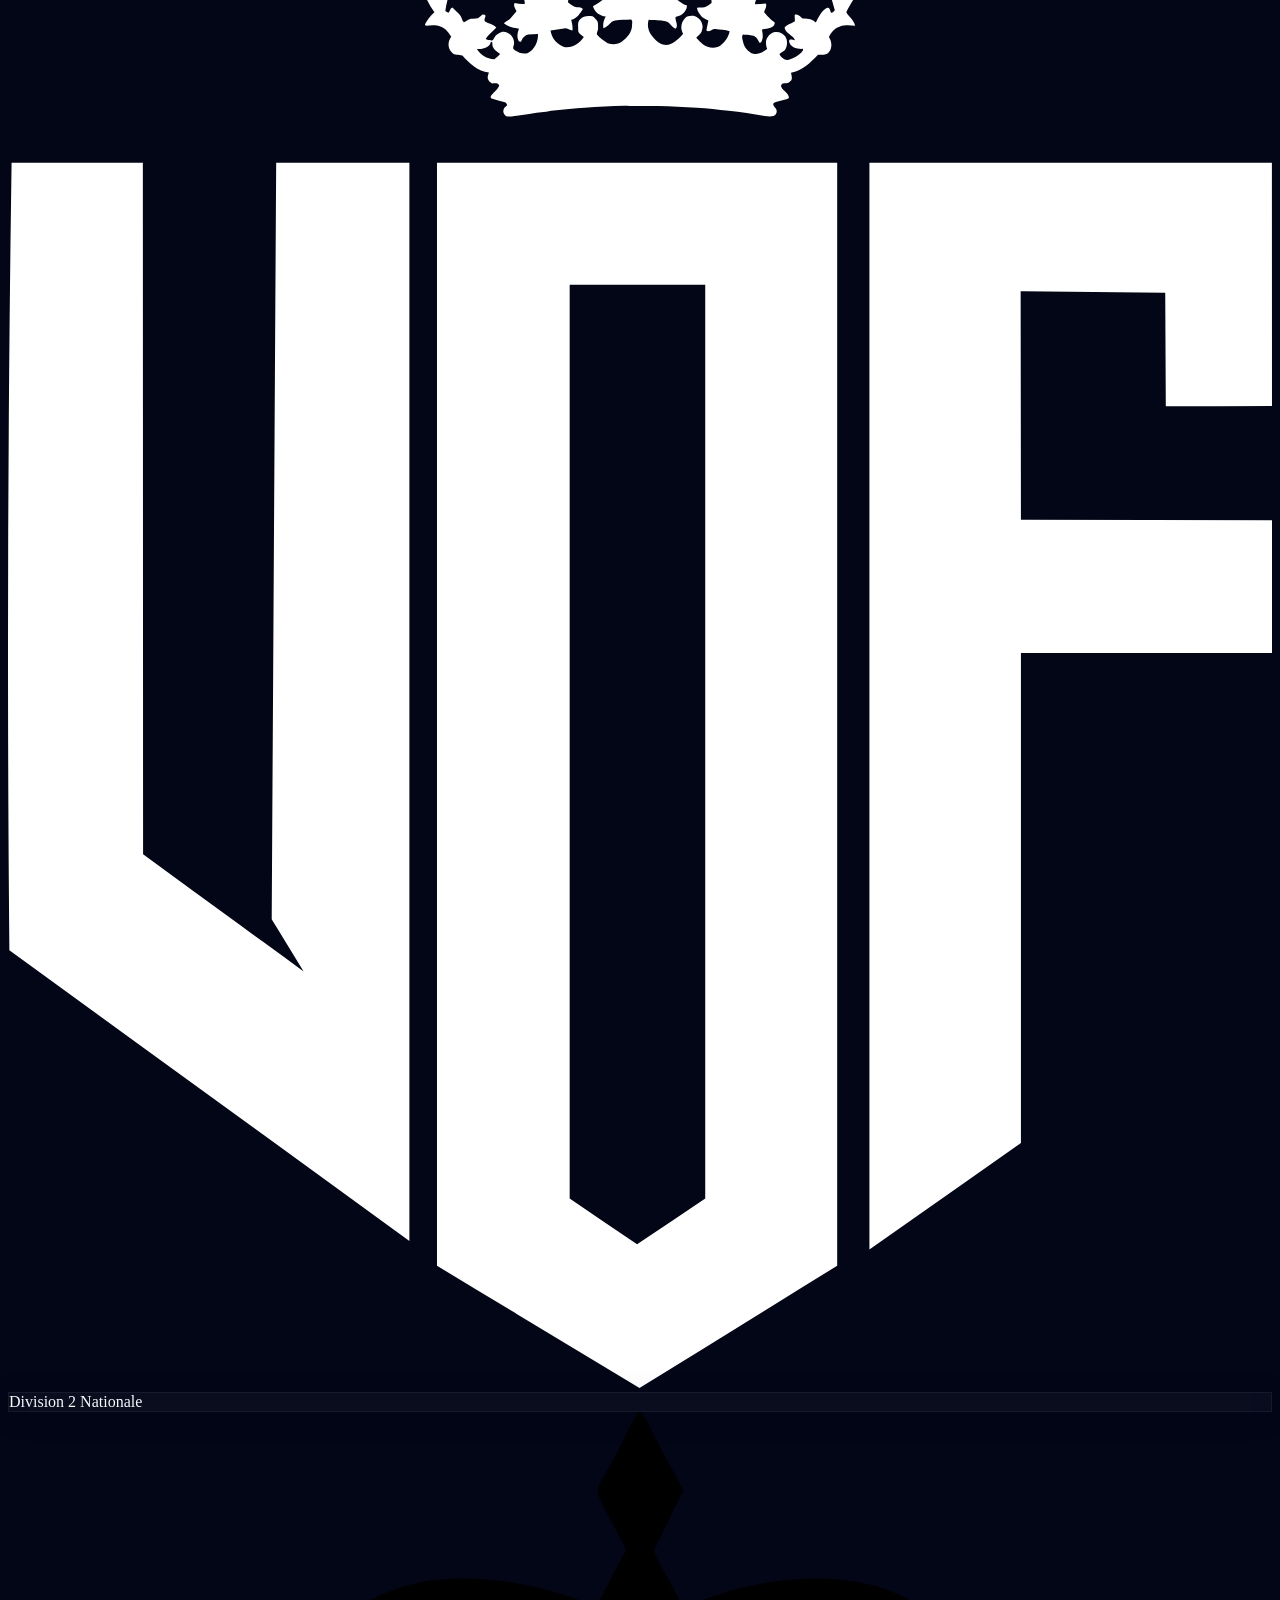
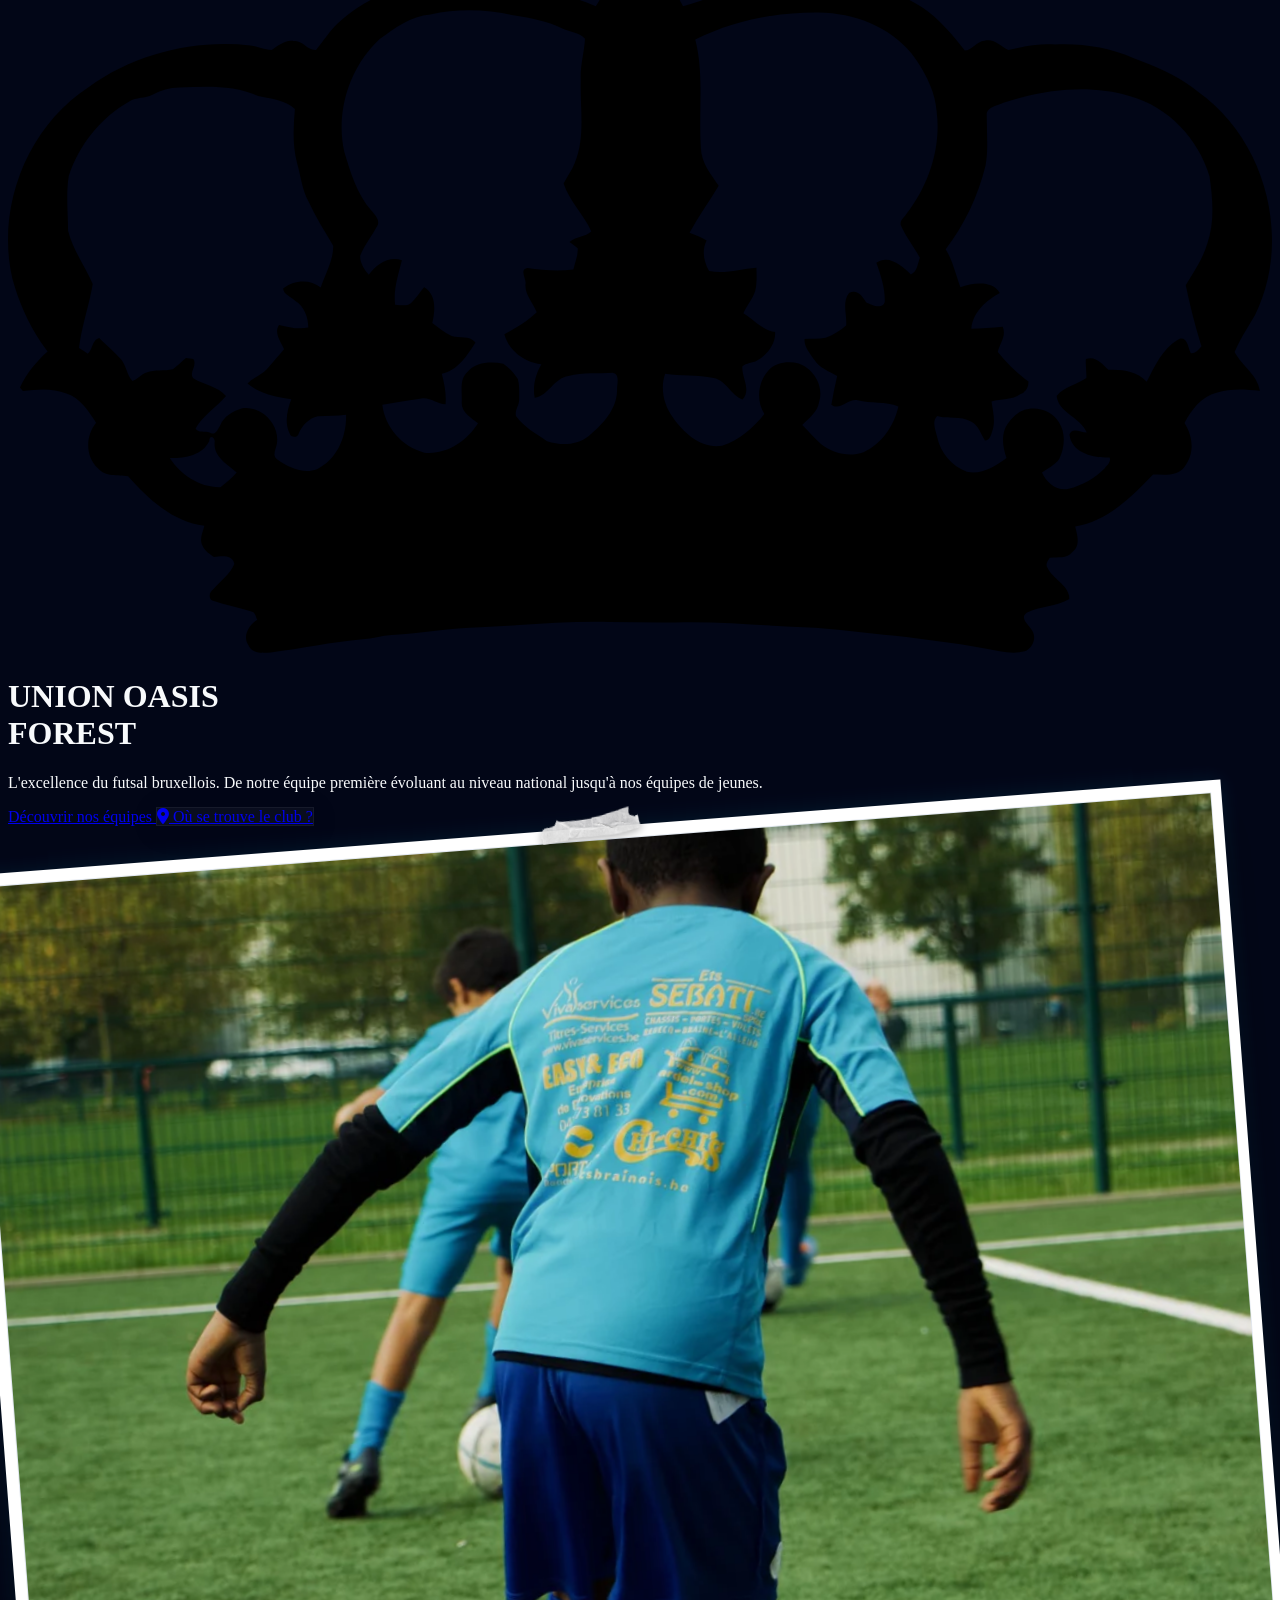
==== commit 2311142f: "Corrige la variété du scotch : nth-of-type ne cyclait jamais (toujours le 1er de son type) Chaque po" ====
--- a/index.html
+++ b/index.html
@@ -86,8 +86,8 @@
     <script src="https://cdn.tailwindcss.com"></script>
     <link href="https://cdnjs.cloudflare.com/ajax/libs/font-awesome/6.4.0/css/all.min.css" rel="stylesheet">
     <link href="https://fonts.googleapis.com/css2?family=Montserrat:wght@300;400;500;600;700;800;900&family=Caveat:wght@600;700&display=swap" rel="stylesheet">
-    <script src="assets/tailwind-config.js?v=202609161600"></script>
-    <link rel="stylesheet" href="assets/site.css?v=202609161600">
+    <script src="assets/tailwind-config.js?v=202609161700"></script>
+    <link rel="stylesheet" href="assets/site.css?v=202609161700">
 </head>
 <body class="antialiased font-sans flex flex-col min-h-screen">
 
@@ -212,7 +212,7 @@
                 </div>
             </div>
             <div class="hidden lg:block absolute left-10 bottom-0 parallax-wrapper" data-speed="-0.1">
-                <div class="polaroid hover-tilt -rotate-6 w-56 opacity-60 hover:opacity-100 transition-opacity" data-tilt-max="15">
+                <div class="polaroid polaroid--tape-2 hover-tilt -rotate-6 w-56 opacity-60 hover:opacity-100 transition-opacity" data-tilt-max="15">
                     <img data-hero-img="1" src="img/IMG_8323.webp" alt="Victoire" class="aspect-square grayscale hover:grayscale-0 transition-all duration-500 object-cover">
                     <p data-hero-caption="1" class="polaroid-caption font-handwriting">L'Esprit d'Équipe</p>
                 </div>
@@ -265,7 +265,7 @@
             </div>
 
             <div class="grid md:grid-cols-[auto_1fr] gap-10 md:gap-16 items-center">
-                <div class="polaroid hover-tilt w-56 sm:w-64 shrink-0 mx-auto md:mx-0" data-tilt-max="10" style="transform: rotate(-2.5deg);">
+                <div class="polaroid polaroid--tape-3 hover-tilt w-56 sm:w-64 shrink-0 mx-auto md:mx-0" data-tilt-max="10" style="transform: rotate(-2.5deg);">
                     <img id="gallery-teaser-img" src="img/D85A3835.webp" alt="Aperçu de la galerie" loading="lazy">
                     <p id="gallery-teaser-caption" class="polaroid-caption font-handwriting">Un souvenir du club</p>
                 </div>
@@ -878,11 +878,17 @@
 
             const slots = tirerEmplacements();
 
+            // Scotch (.polaroid--tape-N) cyclé sur l'index plutôt que sur l'ordre des
+            // frères DOM (nth-of-type ne marche pas : chaque polaroid est fils unique de
+            // son emplacement absolu) — pour ne pas afficher deux fois le même scotch
+            // parmi les polaroids simultanément visibles d'une même fiche équipe.
+            const classeTape = (i) => (i % 4 === 0 ? '' : ` polaroid--tape-${(i % 4) + 1}`);
+
             box.innerHTML = picked.map((ph, i) => {
                 const angle = (Math.random() * 6 + 3) * (i % 2 ? -1 : 1); // ±3° à ±9°, alterné
                 const legende = ph.legende && ph.legende.trim() && ph.legende.trim() !== '.' ? ph.legende : '';
                 return `
-                    <div class="polaroid absolute ${slots[i]} w-48 xl:w-56 2xl:w-64 opacity-0"
+                    <div class="polaroid${classeTape(i)} absolute ${slots[i]} w-48 xl:w-56 2xl:w-64 opacity-0"
                          style="transform: rotate(${angle.toFixed(1)}deg); transition: opacity .5s ease ${(i * 110)}ms;">
                         <img src="${toRel(ph.image)}" alt="${esc(legende)}" loading="lazy">
                         ${legende ? `<p class="polaroid-caption font-handwriting">${esc(legende)}</p>` : ''}
@@ -891,7 +897,7 @@
                 const i = picked.length + k;
                 const angle = (Math.random() * 6 + 3) * (i % 2 ? -1 : 1);
                 return `
-                    <div class="polaroid absolute ${slots[i]} w-48 xl:w-56 2xl:w-64 opacity-0"
+                    <div class="polaroid${classeTape(i)} absolute ${slots[i]} w-48 xl:w-56 2xl:w-64 opacity-0"
                          style="transform: rotate(${angle.toFixed(1)}deg); transition: opacity .5s ease ${(i * 110)}ms;">
                         <div class="polaroid-vide">PHOTO À AJOUTER<br>tag : ${esc(tag)}</div>
                         <p class="polaroid-caption font-handwriting">Emplacement libre</p>
--- a/assets/site.css
+++ b/assets/site.css
@@ -76,8 +76,12 @@
 
 /* Vrai scotch (masking tape déchiré) à la place du rectangle blanc translucide
    d'origine — textures reprises du portfolio (assets/Resource Boy, licence déjà
-   possédée). Quatre variantes + rotations différentes : sur les fiches équipe (3
-   polaroids côte à côte), pas deux photos avec exactement le même scotch. */
+   possédée). Quatre variantes, chacune avec sa propre rotation, pour que deux photos
+   voisines (fiches équipe, hero) n'affichent jamais le même scotch au même angle.
+   ⚠️ nth-of-type ne marche PAS ici : chaque polaroid est en général fils unique de
+   son propre conteneur, donc toujours "1er de son type" — la variante doit être
+   posée explicitement, via une classe .polaroid--tape-N (statique dans le HTML) ou
+   au rendu JS (voir renderTeamPolaroids()/galerie.html, qui cyclent sur l'index). */
 .polaroid::before {
     content: '';
     position: absolute;
@@ -91,9 +95,9 @@
     transform: rotate(-4deg);
     z-index: 10;
 }
-.polaroid:nth-of-type(4n+2)::before { background-image: url('../img/tape/tape-2.webp'); transform: rotate(3deg); }
-.polaroid:nth-of-type(4n+3)::before { background-image: url('../img/tape/tape-3.webp'); transform: rotate(-6deg); }
-.polaroid:nth-of-type(4n)::before { background-image: url('../img/tape/tape-4.webp'); transform: rotate(2deg); }
+.polaroid--tape-2::before { background-image: url('../img/tape/tape-2.webp'); transform: rotate(3deg); }
+.polaroid--tape-3::before { background-image: url('../img/tape/tape-3.webp'); transform: rotate(-6deg); }
+.polaroid--tape-4::before { background-image: url('../img/tape/tape-4.webp'); transform: rotate(2deg); }
 
 .polaroid img {
     width: 100%;
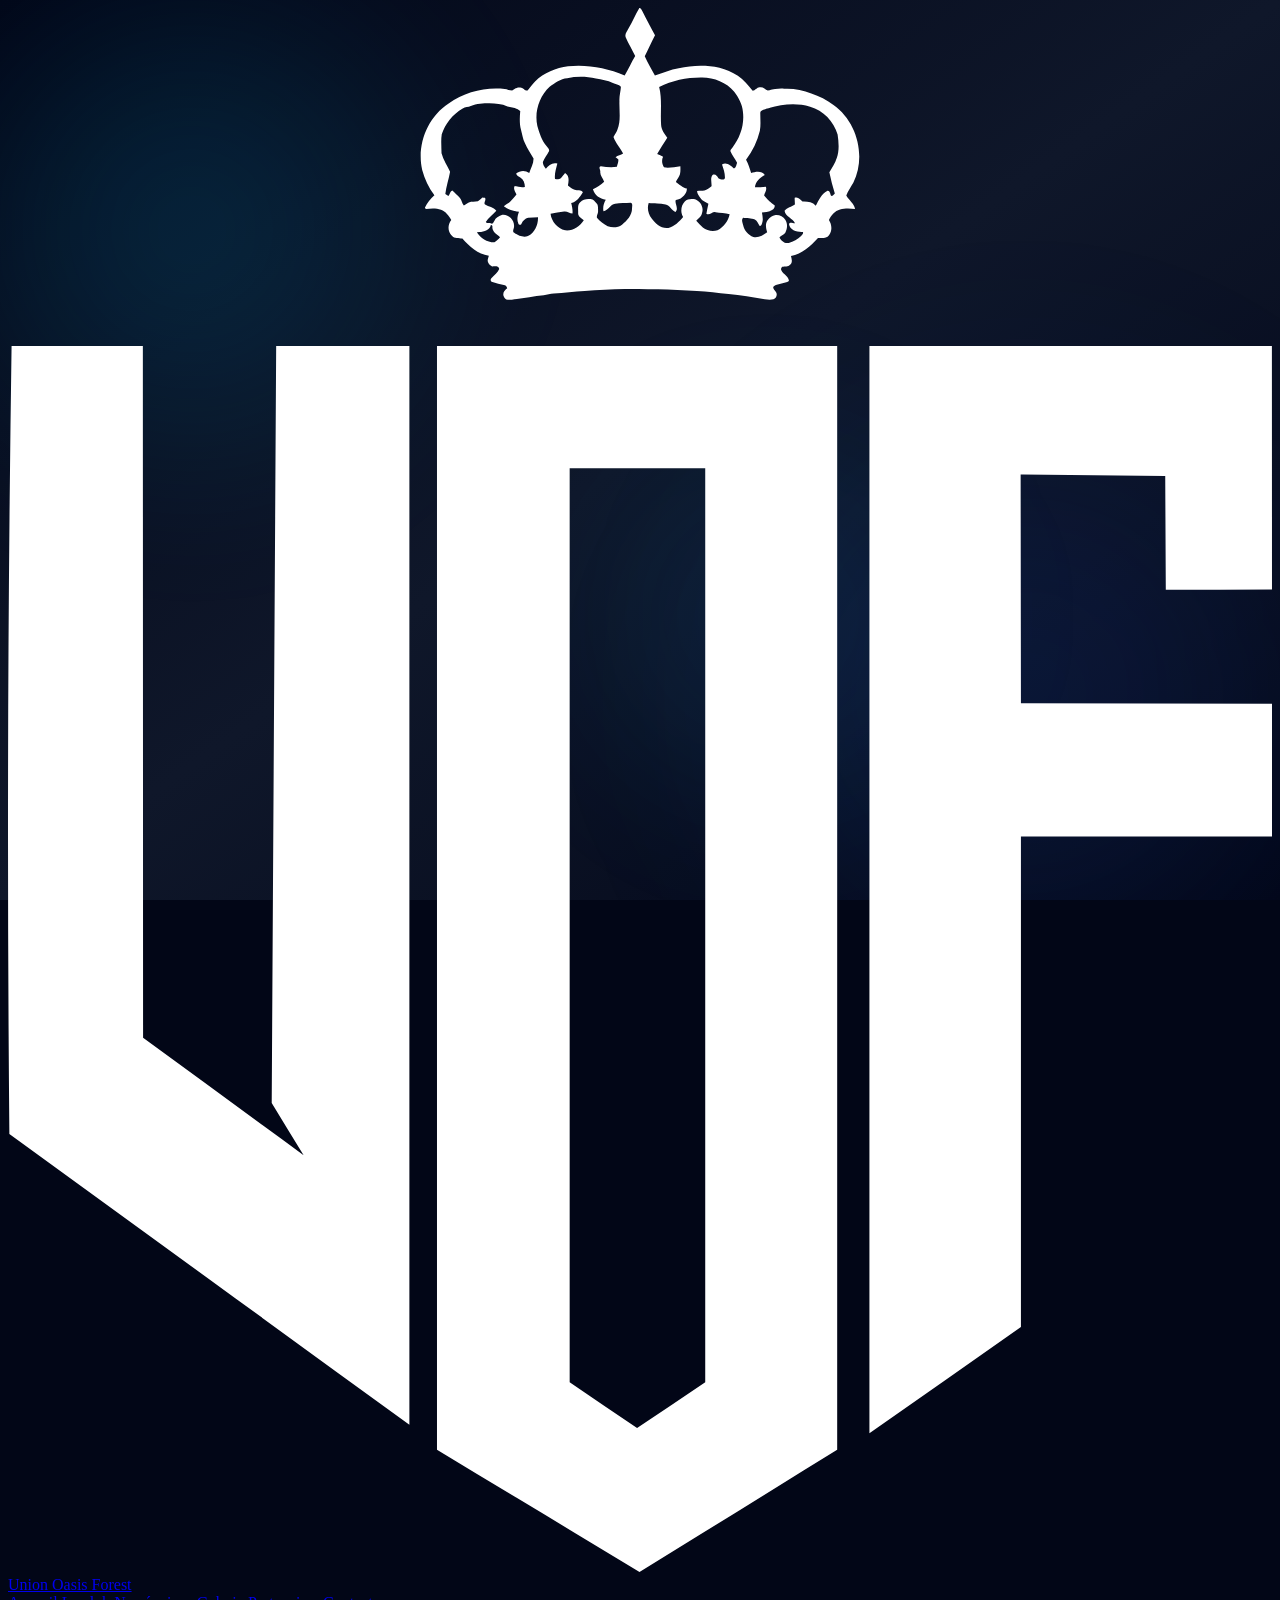
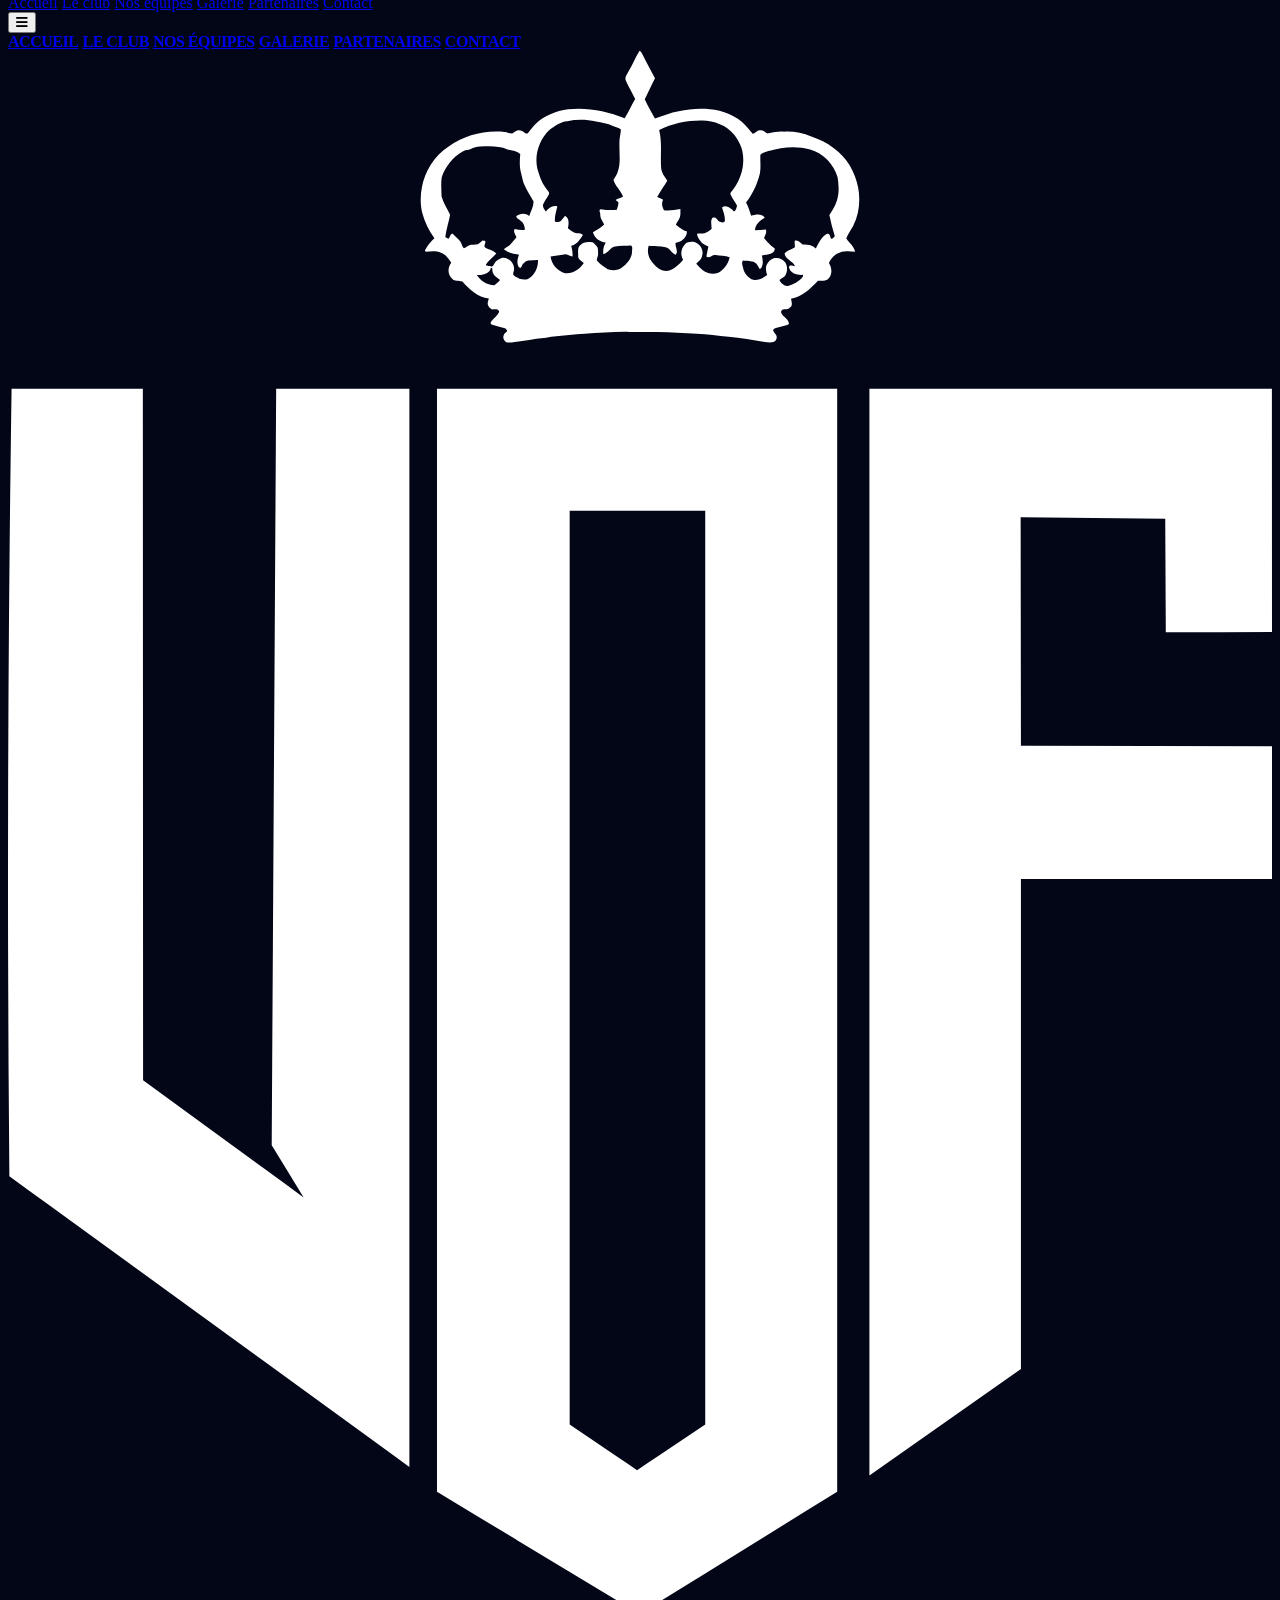
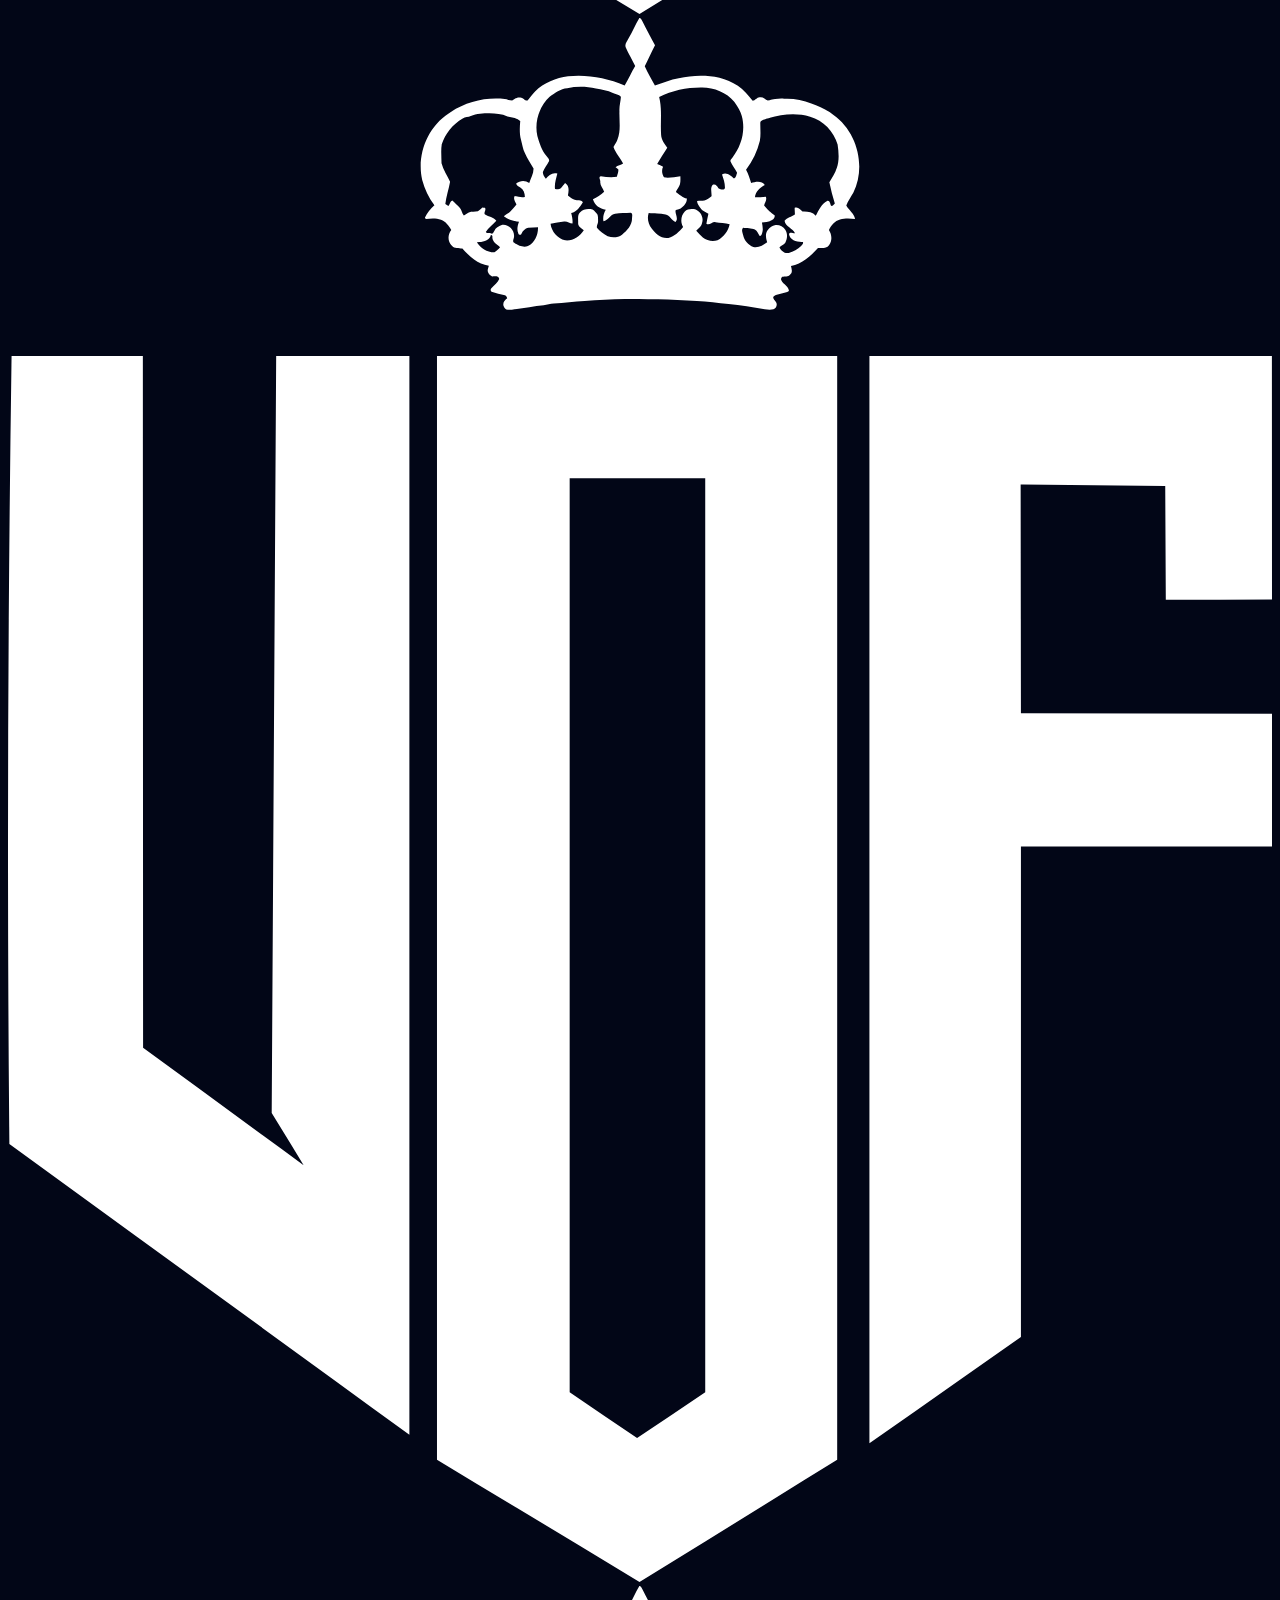
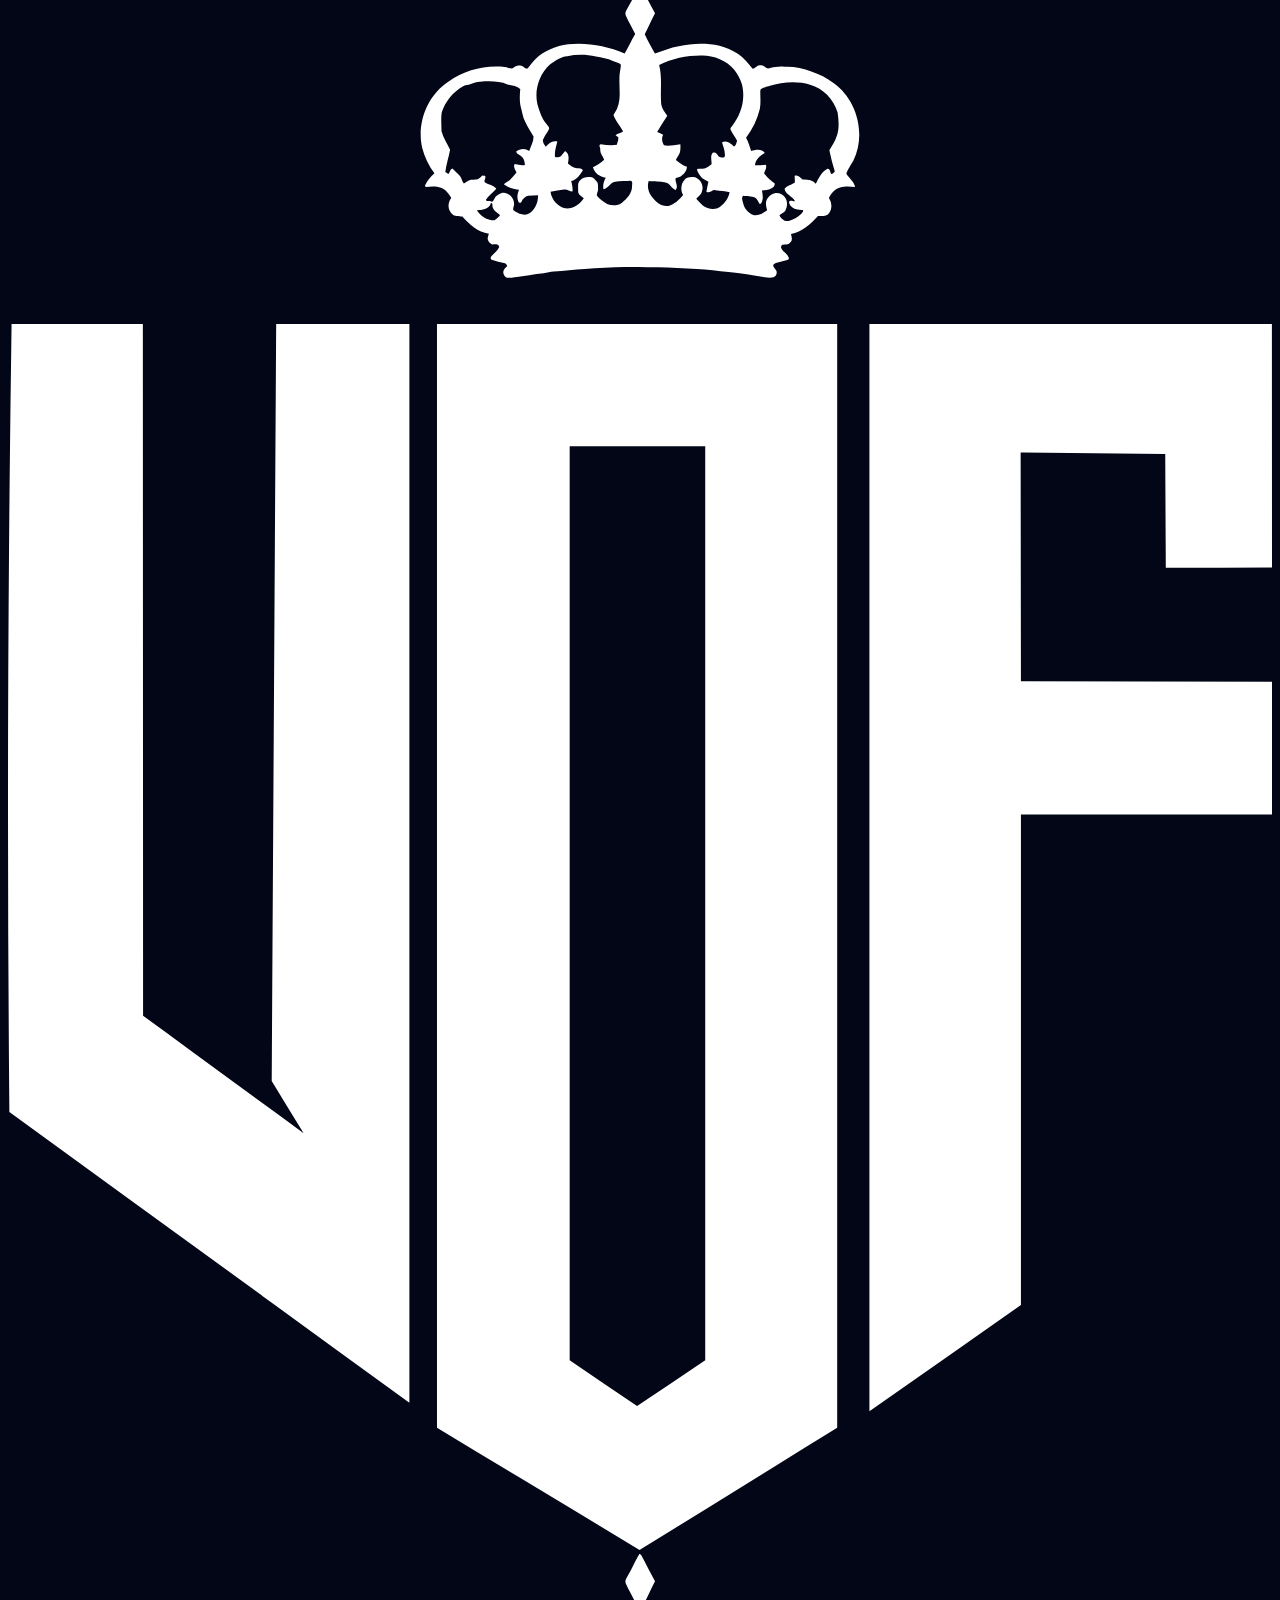
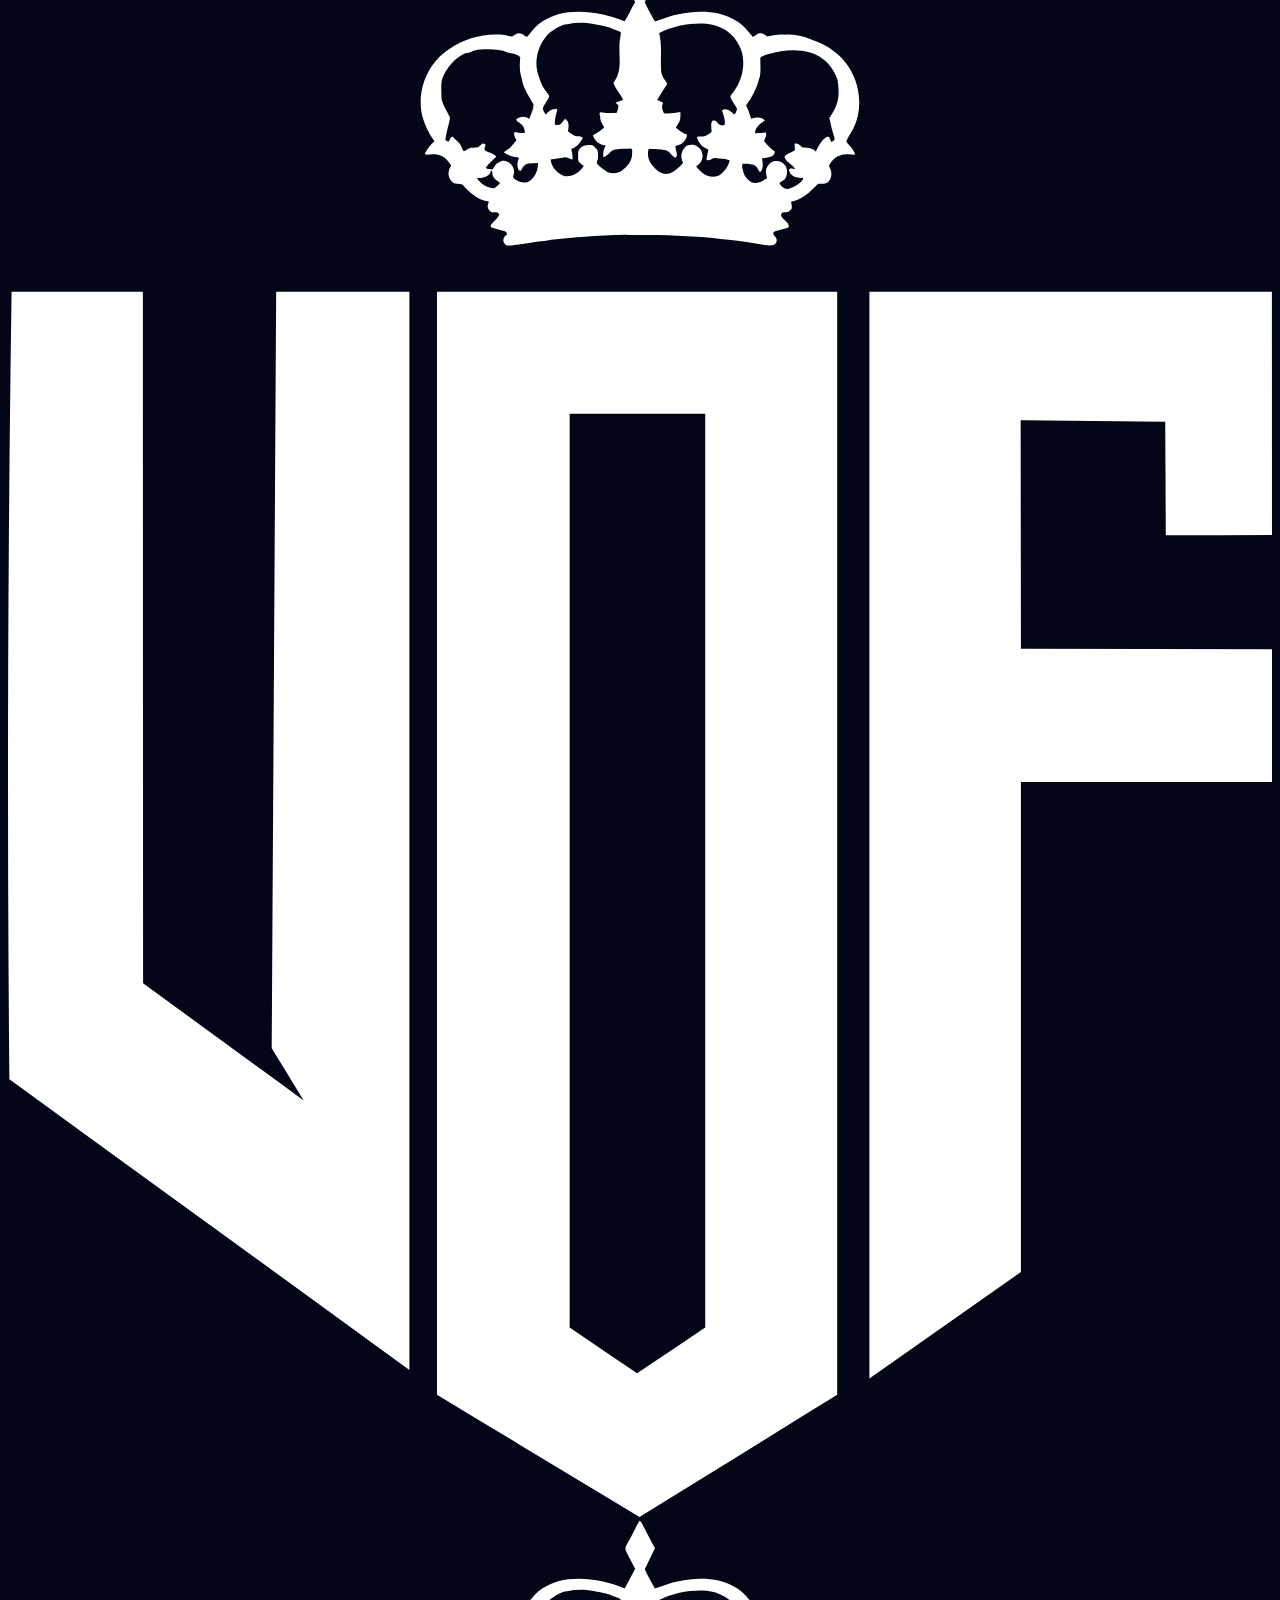
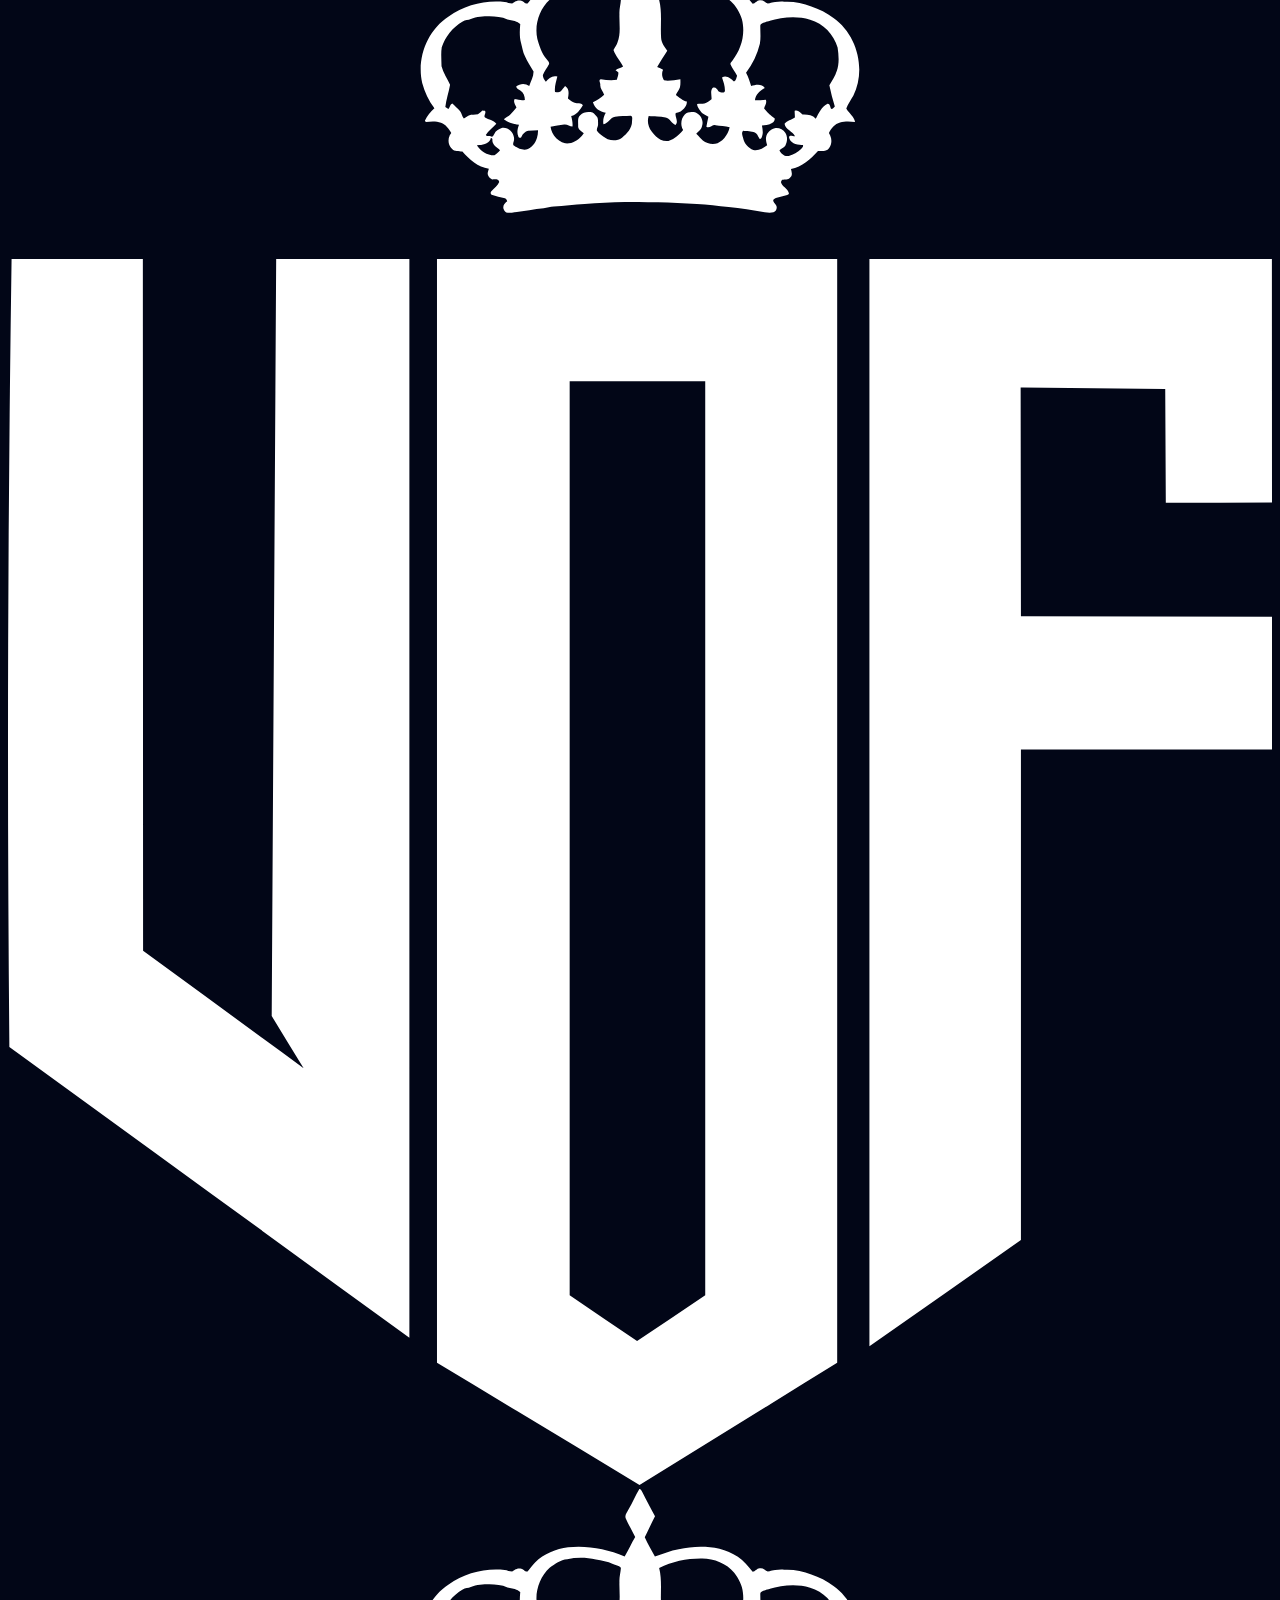
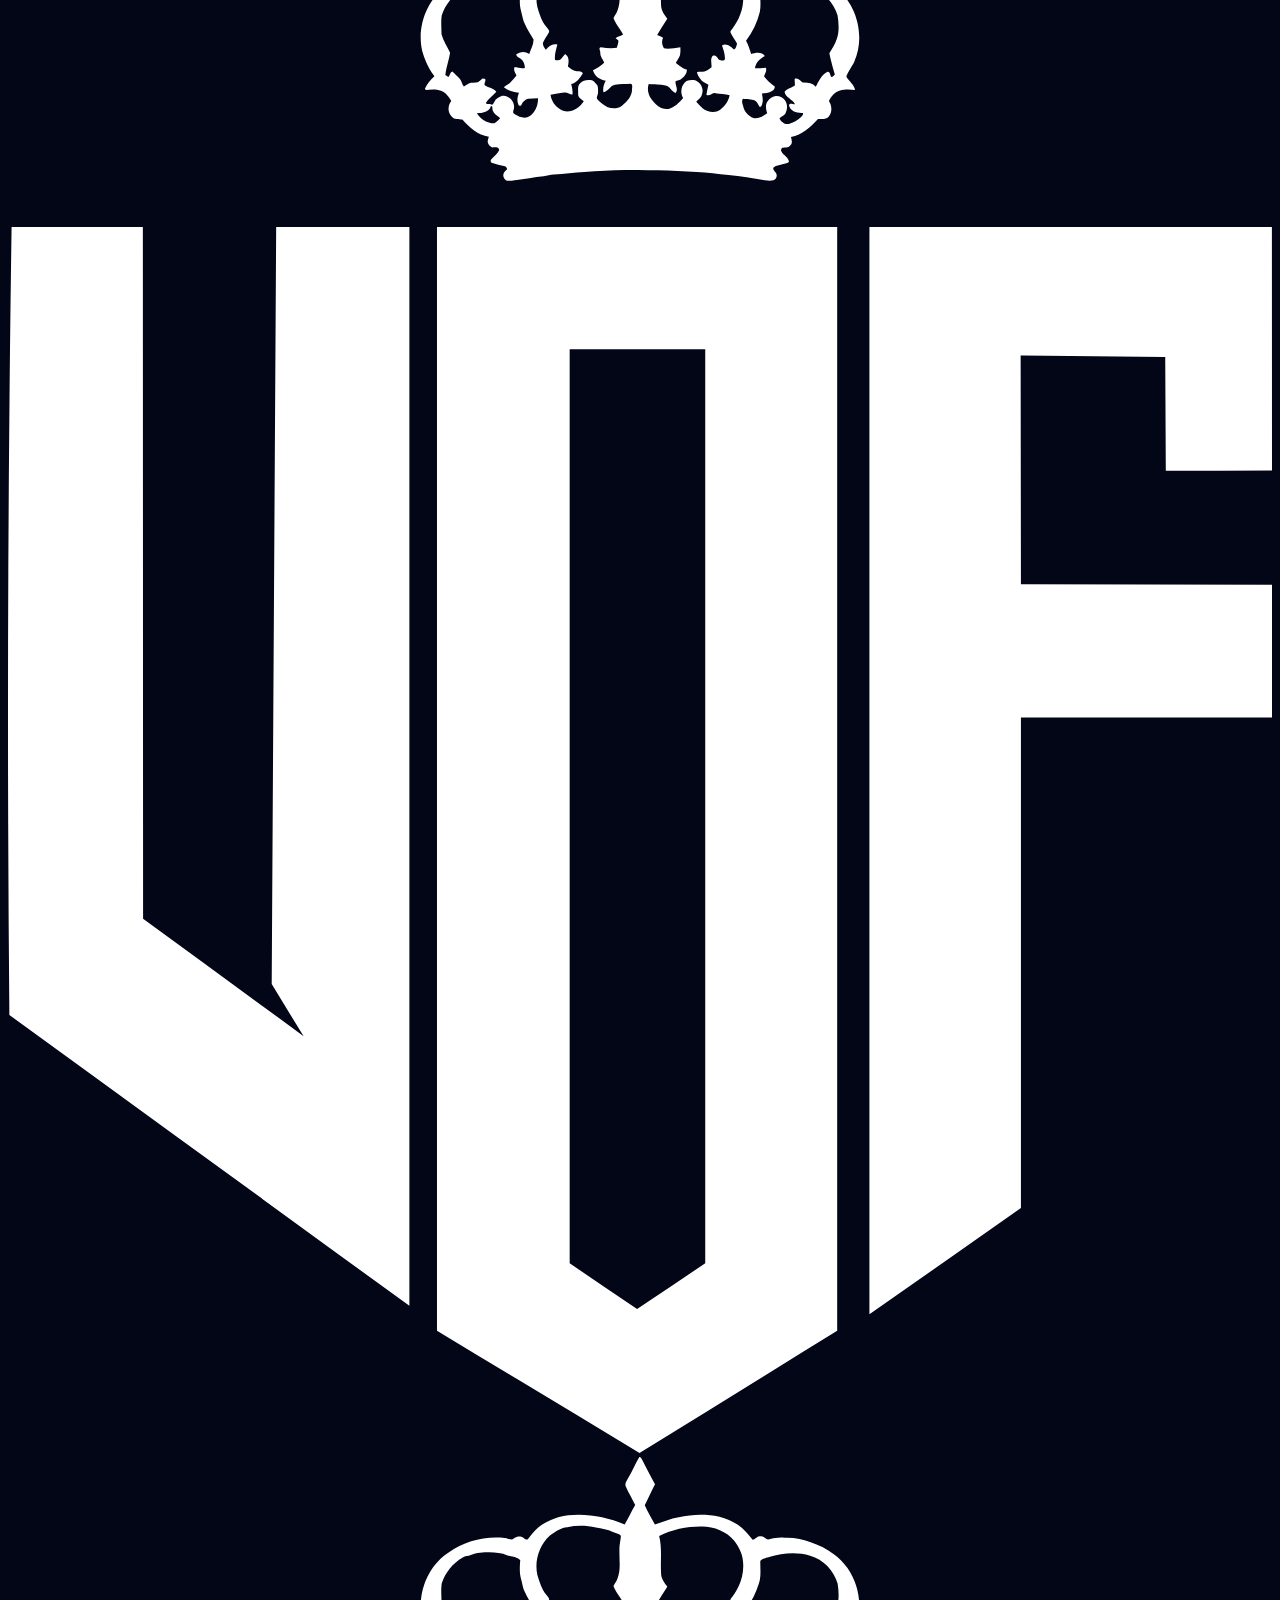
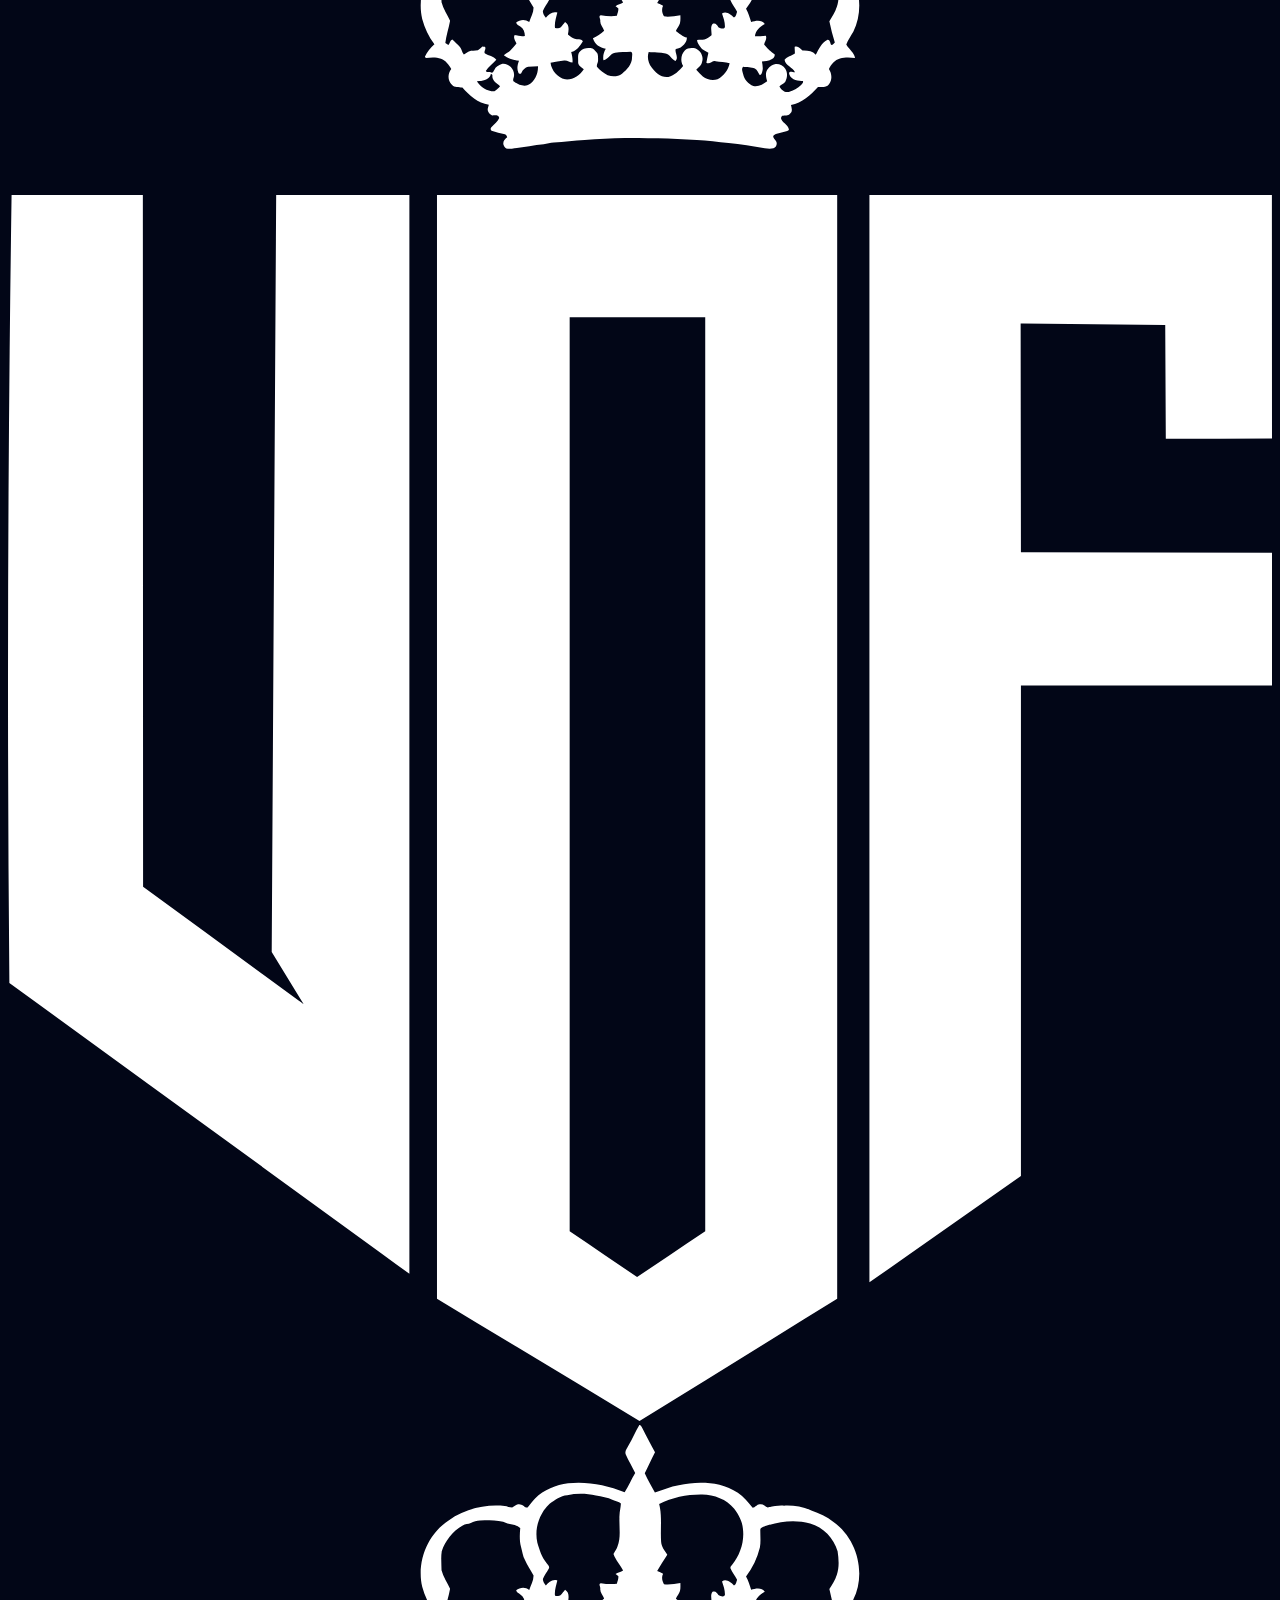
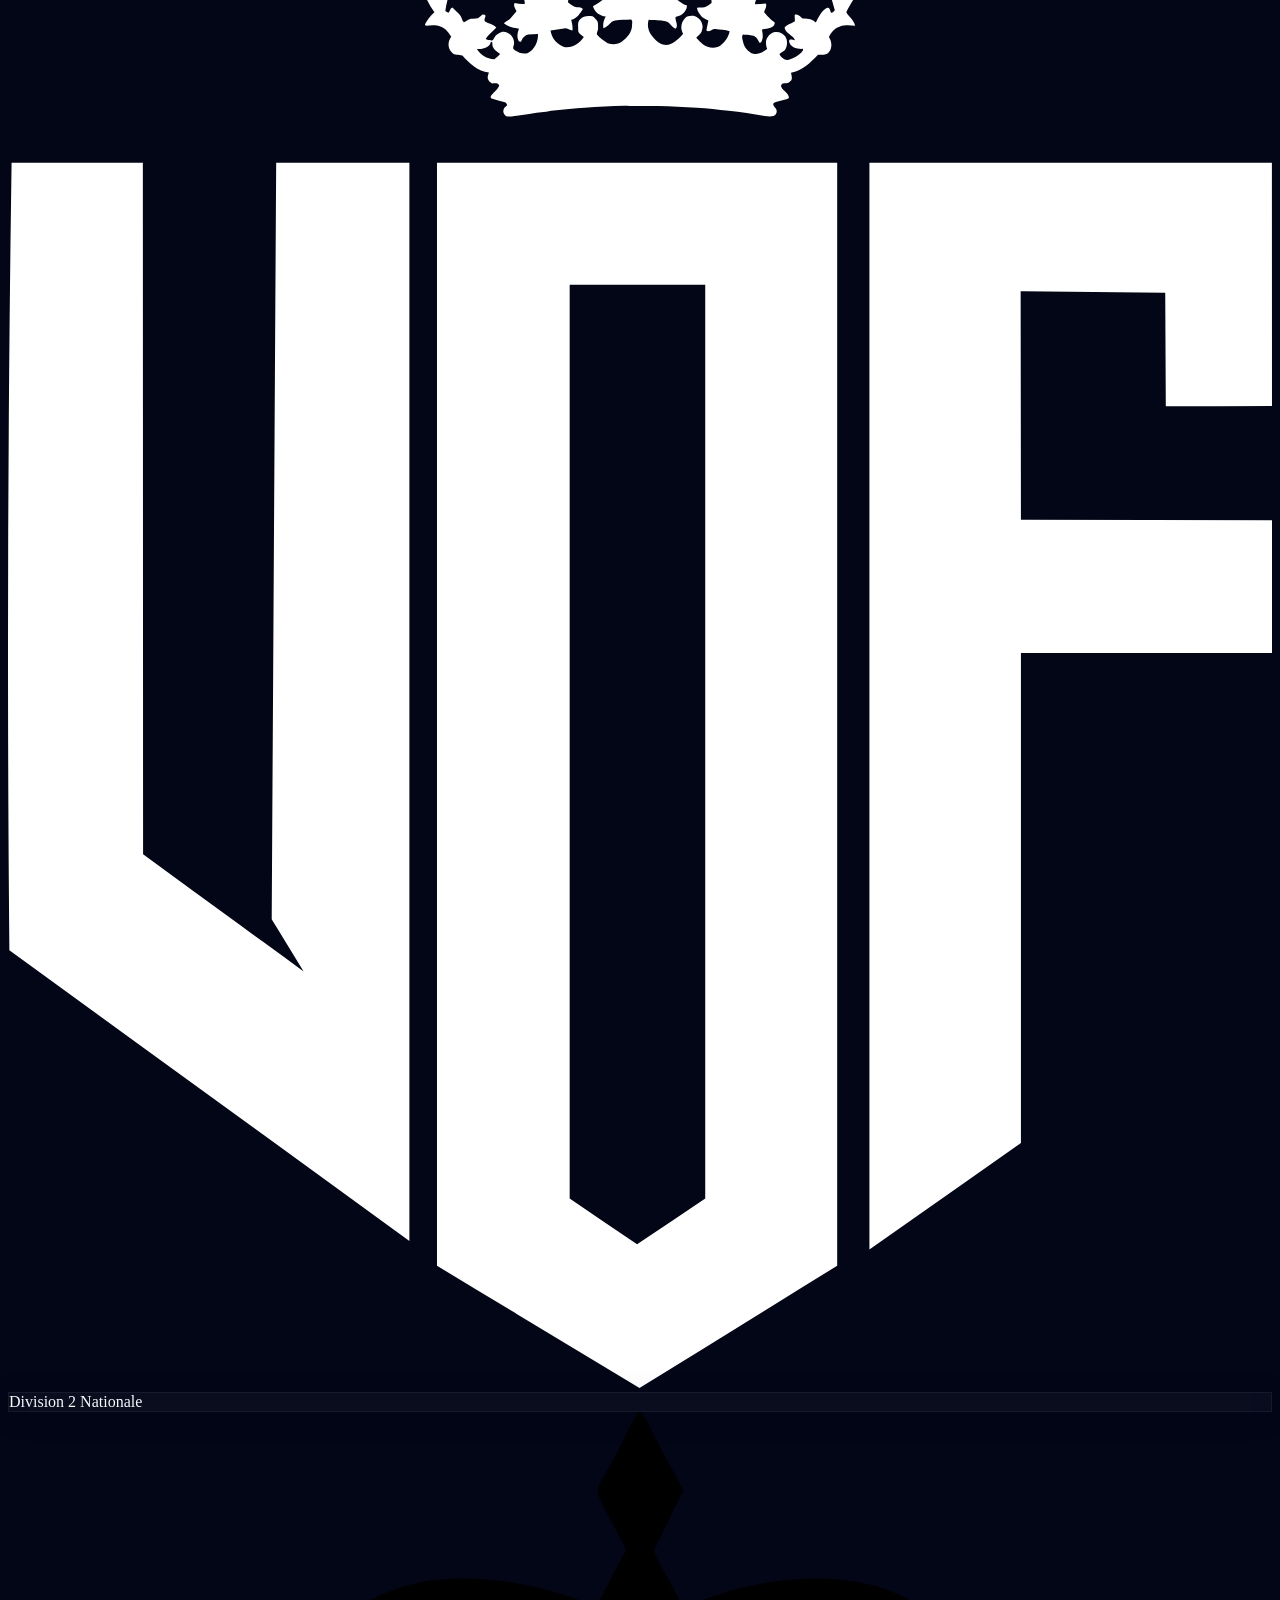
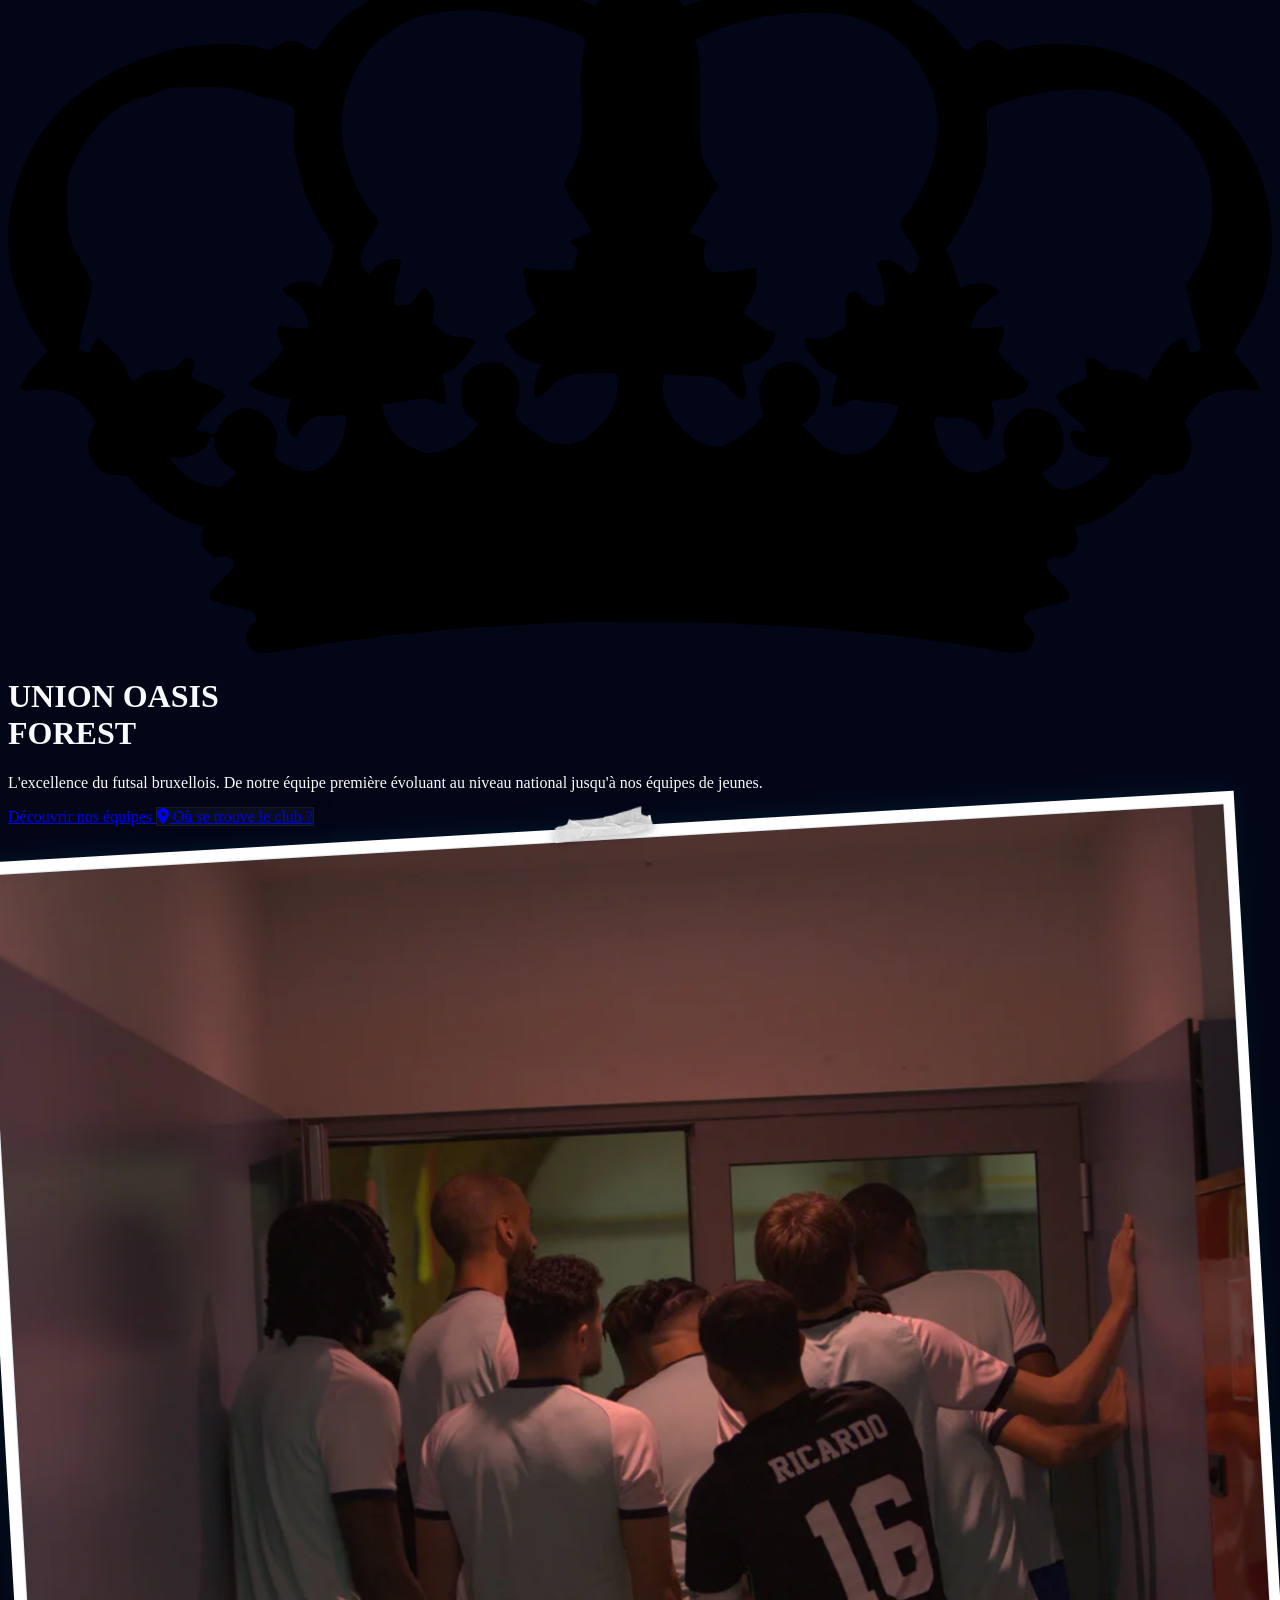
==== commit 6bcd6eeb: "Photo équipe première : même mise en scène que les polaroids (scotch, tilt), sans cadre Nouvelle cla" ====
--- a/index.html
+++ b/index.html
@@ -86,8 +86,8 @@
     <script src="https://cdn.tailwindcss.com"></script>
     <link href="https://cdnjs.cloudflare.com/ajax/libs/font-awesome/6.4.0/css/all.min.css" rel="stylesheet">
     <link href="https://fonts.googleapis.com/css2?family=Montserrat:wght@300;400;500;600;700;800;900&family=Caveat:wght@600;700&display=swap" rel="stylesheet">
-    <script src="assets/tailwind-config.js?v=202609161700"></script>
-    <link rel="stylesheet" href="assets/site.css?v=202609161700">
+    <script src="assets/tailwind-config.js?v=202609161800"></script>
+    <link rel="stylesheet" href="assets/site.css?v=202609161800">
 </head>
 <body class="antialiased font-sans flex flex-col min-h-screen">
 
--- a/assets/site.css
+++ b/assets/site.css
@@ -74,15 +74,28 @@
     will-change: transform;
 }
 
+/* Une photo "accrochée au mur" comme un polaroid (même scotch, même tilt au survol),
+   mais sans cadre blanc ni légende : pour une photo plein cadre (ex. équipe première
+   sur equipes.html) qui n'a pas vocation à ressembler à un polaroid, juste à faire
+   partie de la même mise en scène. Toujours avec .hover-tilt + data-tilt-max. */
+.photo-scotchee {
+    position: relative;
+    box-shadow: 0 25px 50px -12px rgba(0, 0, 0, 0.6), 0 0 20px rgba(0, 194, 255, 0.1);
+    transform-style: preserve-3d;
+    transition: transform 0.1s ease-out;
+    will-change: transform;
+}
+
 /* Vrai scotch (masking tape déchiré) à la place du rectangle blanc translucide
    d'origine — textures reprises du portfolio (assets/Resource Boy, licence déjà
    possédée). Quatre variantes, chacune avec sa propre rotation, pour que deux photos
    voisines (fiches équipe, hero) n'affichent jamais le même scotch au même angle.
    ⚠️ nth-of-type ne marche PAS ici : chaque polaroid est en général fils unique de
    son propre conteneur, donc toujours "1er de son type" — la variante doit être
-   posée explicitement, via une classe .polaroid--tape-N (statique dans le HTML) ou
-   au rendu JS (voir renderTeamPolaroids()/galerie.html, qui cyclent sur l'index). */
-.polaroid::before {
+   posée explicitement, via une classe .polaroid--tape-N/.photo-scotchee--tape-N
+   (statique dans le HTML) ou au rendu JS (voir renderTeamPolaroids()/galerie.html,
+   qui cyclent sur l'index). */
+.polaroid::before, .photo-scotchee::before {
     content: '';
     position: absolute;
     top: -16px;
@@ -95,9 +108,9 @@
     transform: rotate(-4deg);
     z-index: 10;
 }
-.polaroid--tape-2::before { background-image: url('../img/tape/tape-2.webp'); transform: rotate(3deg); }
-.polaroid--tape-3::before { background-image: url('../img/tape/tape-3.webp'); transform: rotate(-6deg); }
-.polaroid--tape-4::before { background-image: url('../img/tape/tape-4.webp'); transform: rotate(2deg); }
+.polaroid--tape-2::before, .photo-scotchee--tape-2::before { background-image: url('../img/tape/tape-2.webp'); transform: rotate(3deg); }
+.polaroid--tape-3::before, .photo-scotchee--tape-3::before { background-image: url('../img/tape/tape-3.webp'); transform: rotate(-6deg); }
+.polaroid--tape-4::before, .photo-scotchee--tape-4::before { background-image: url('../img/tape/tape-4.webp'); transform: rotate(2deg); }
 
 .polaroid img {
     width: 100%;
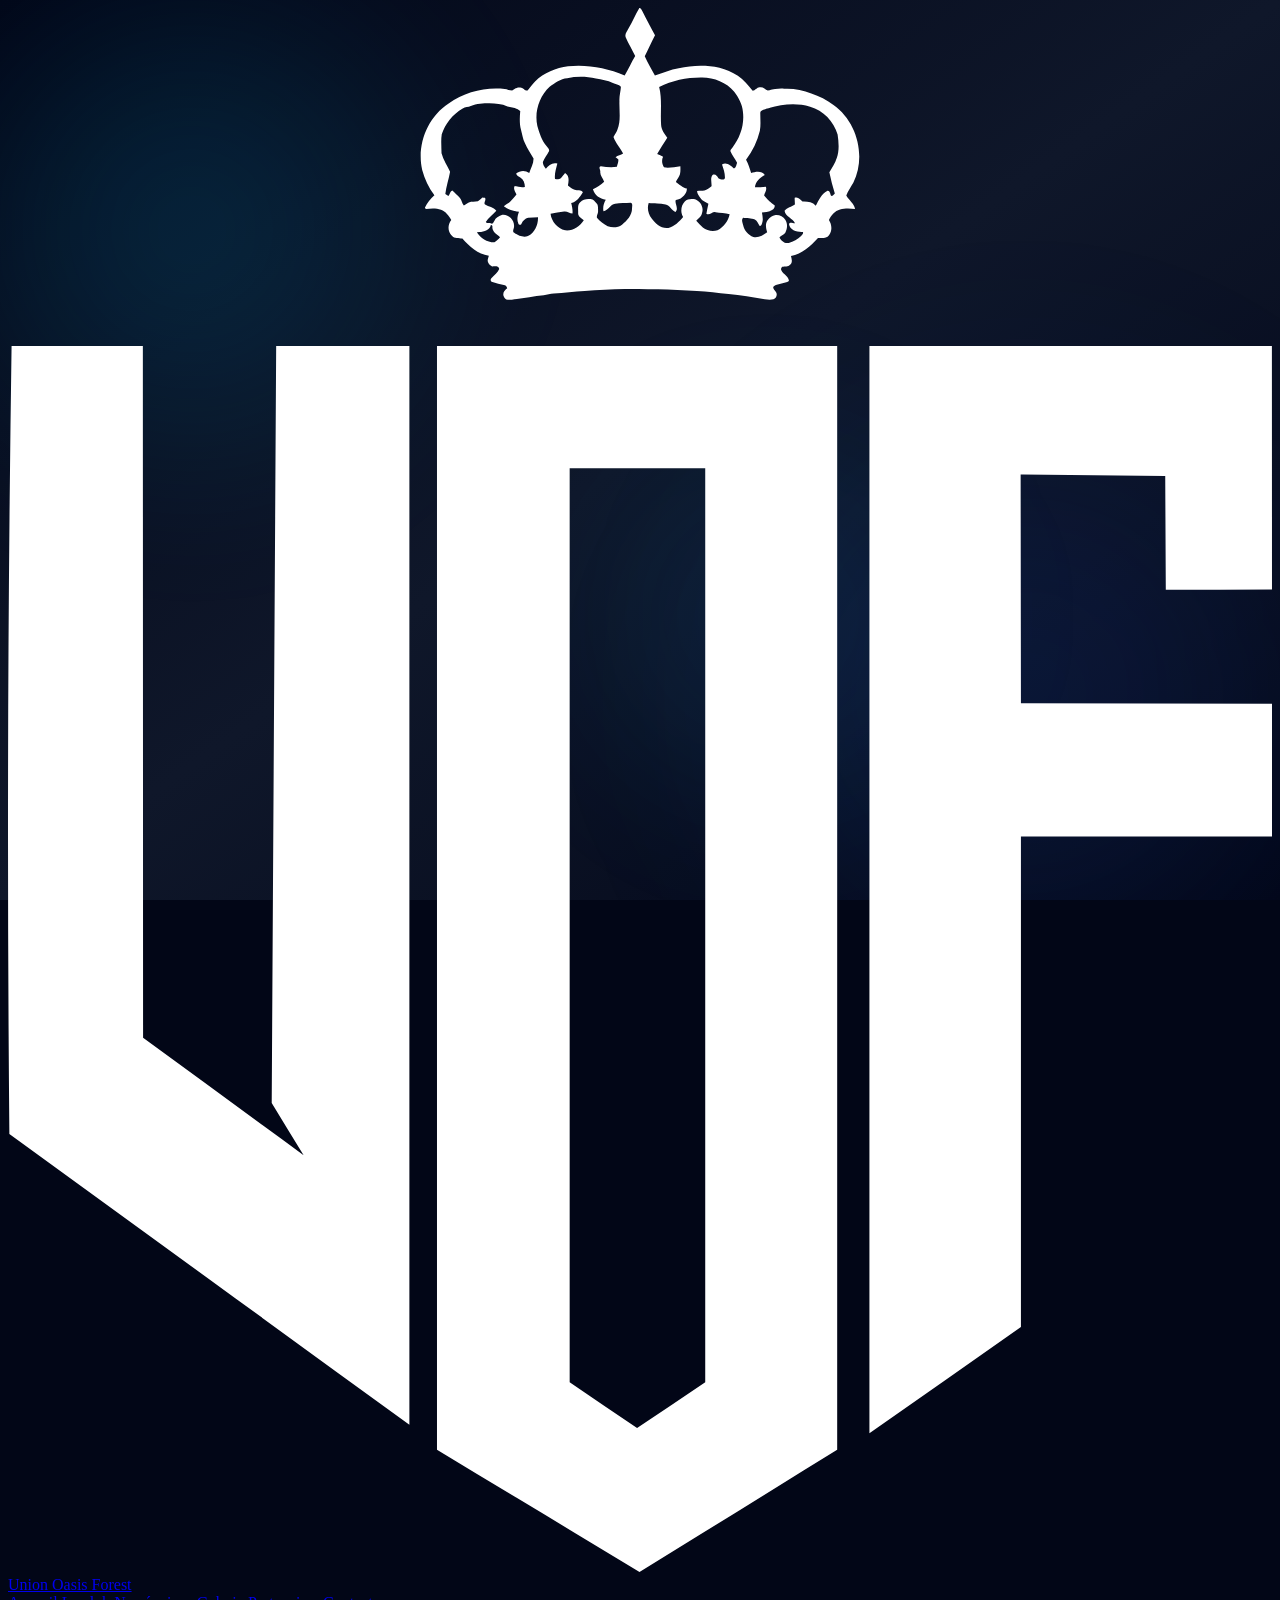
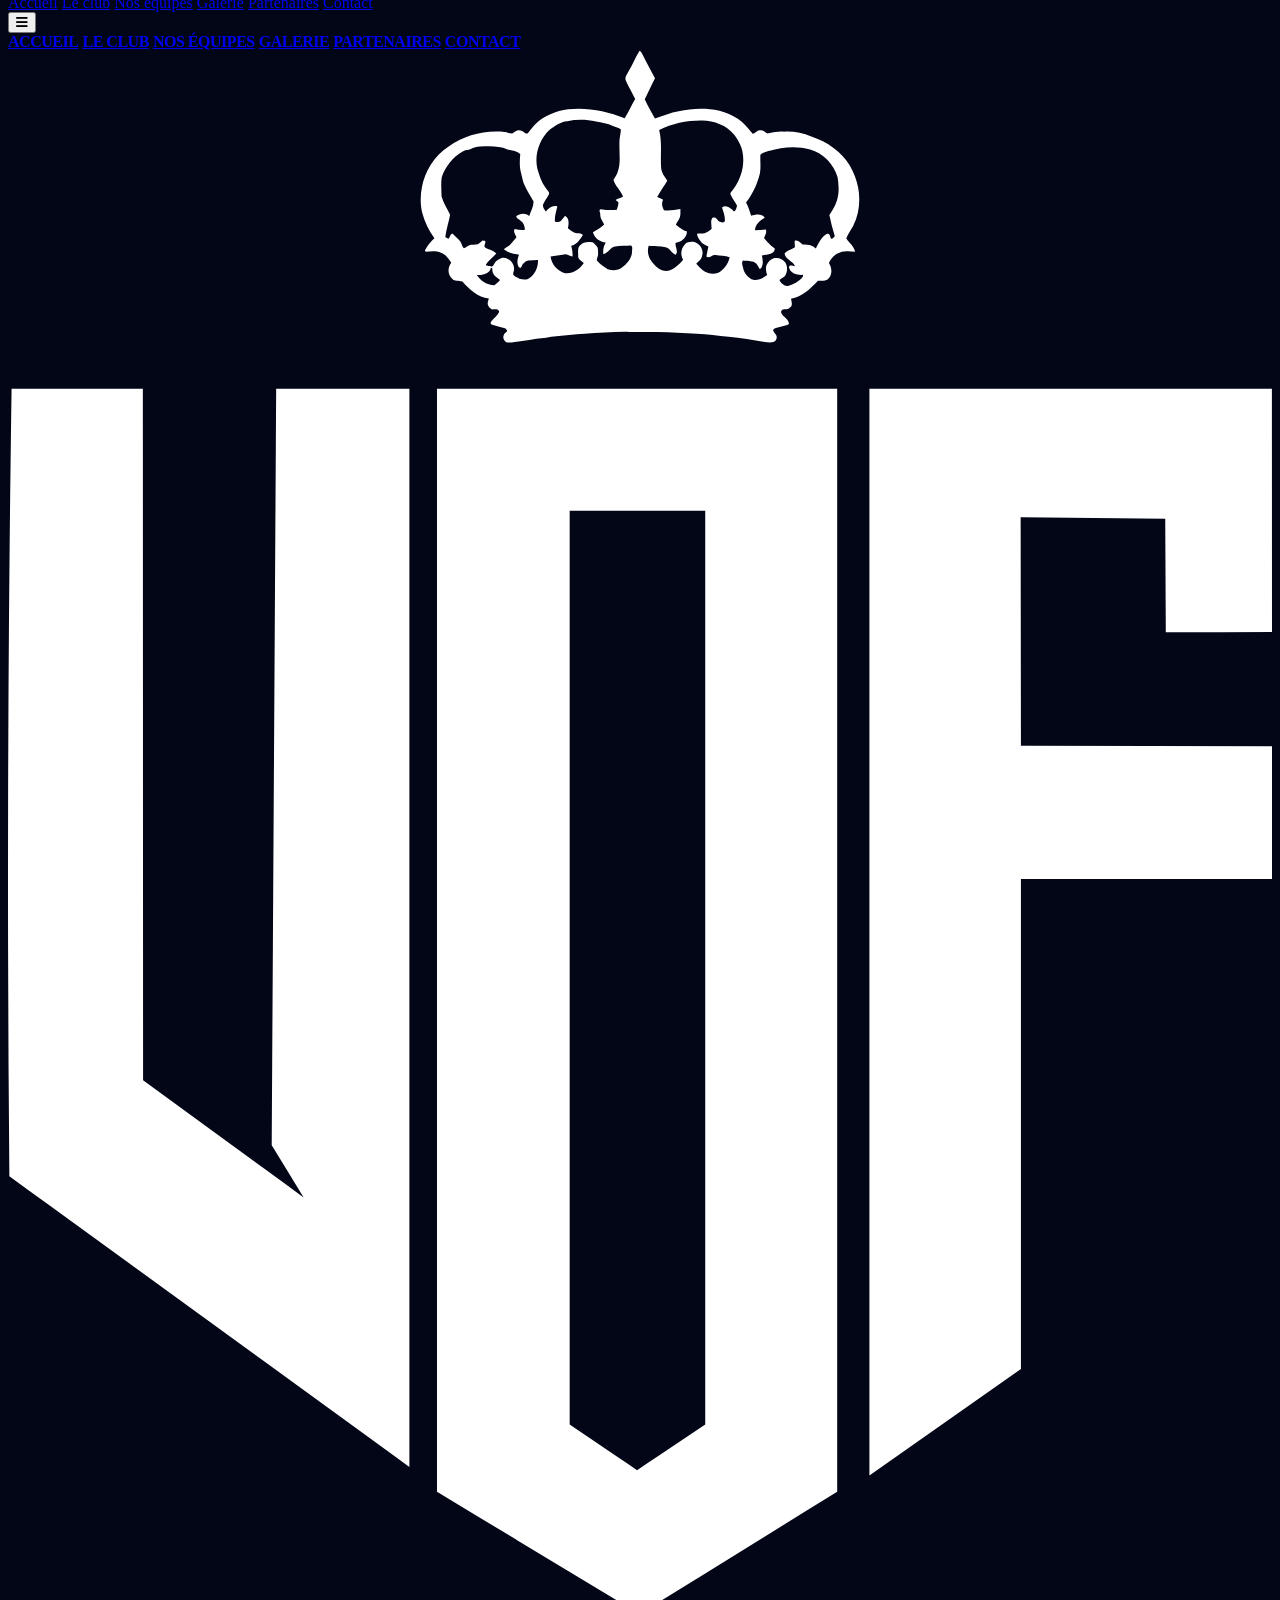
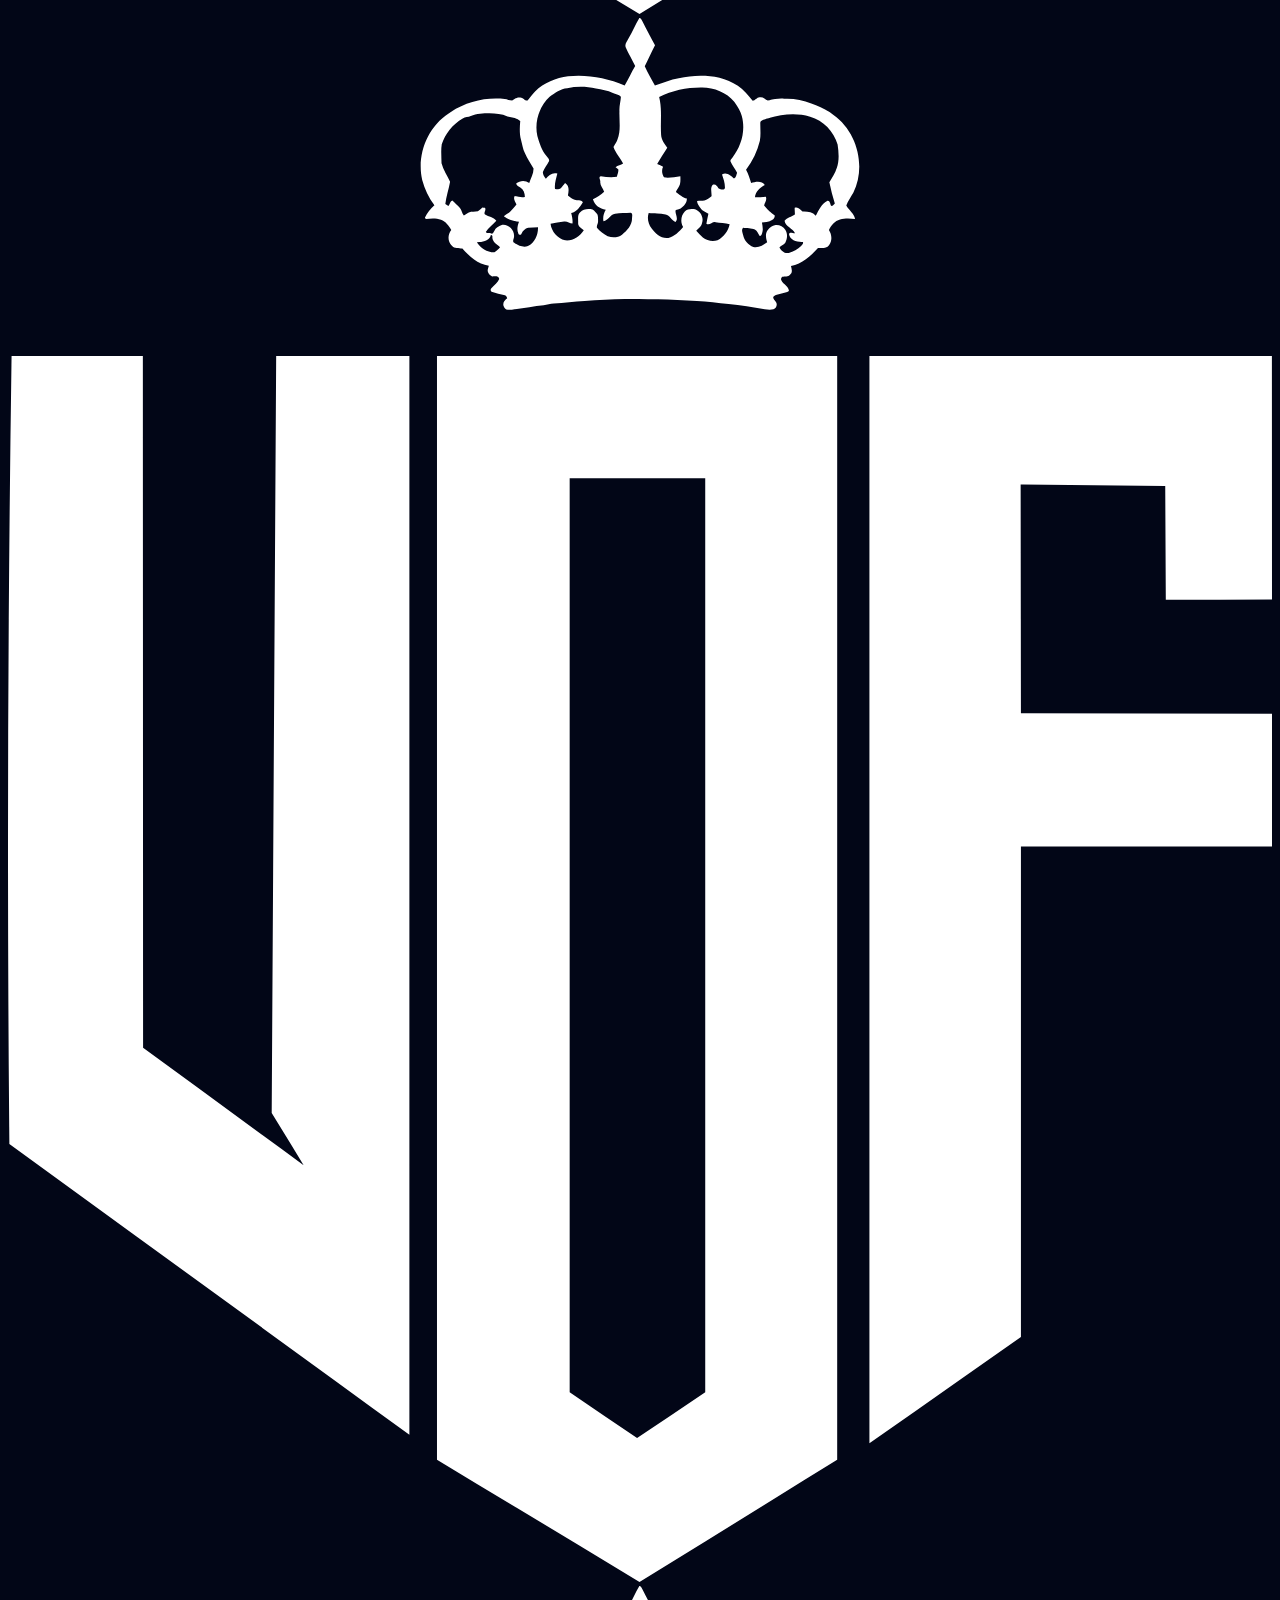
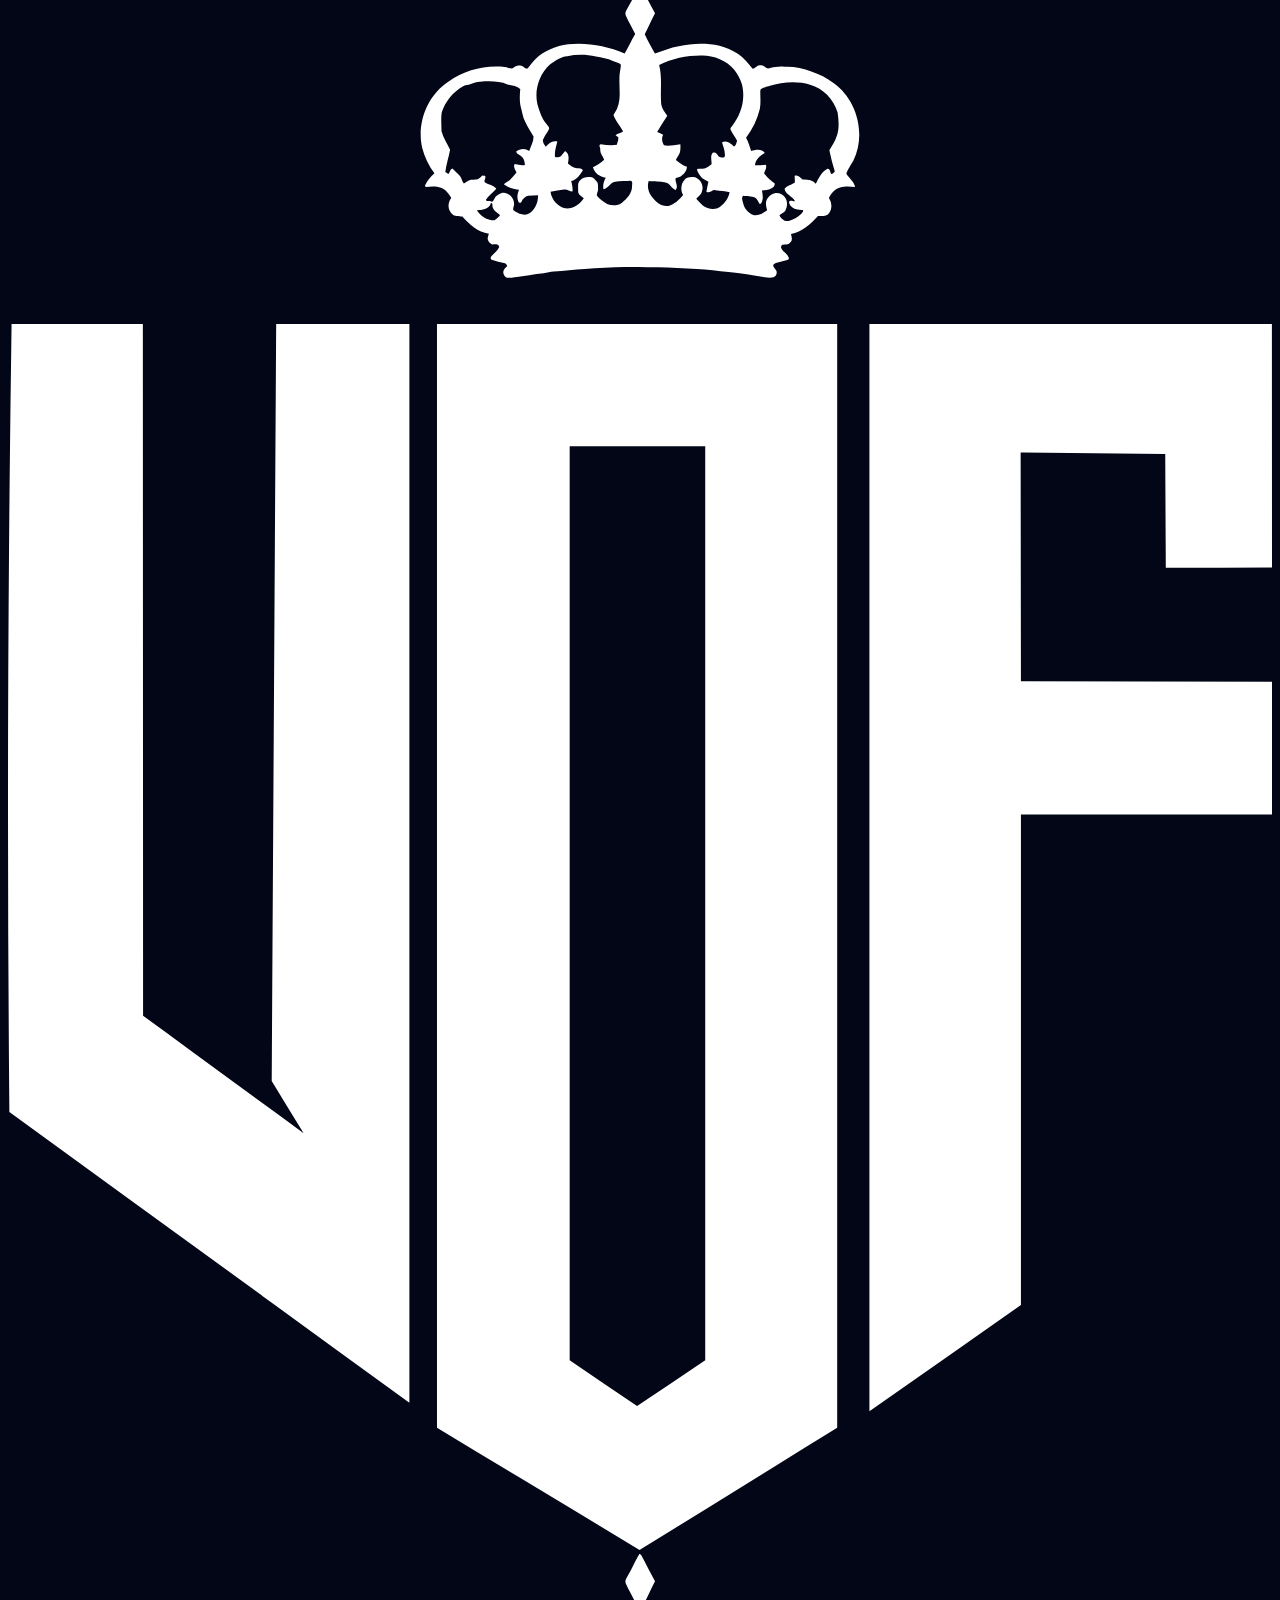
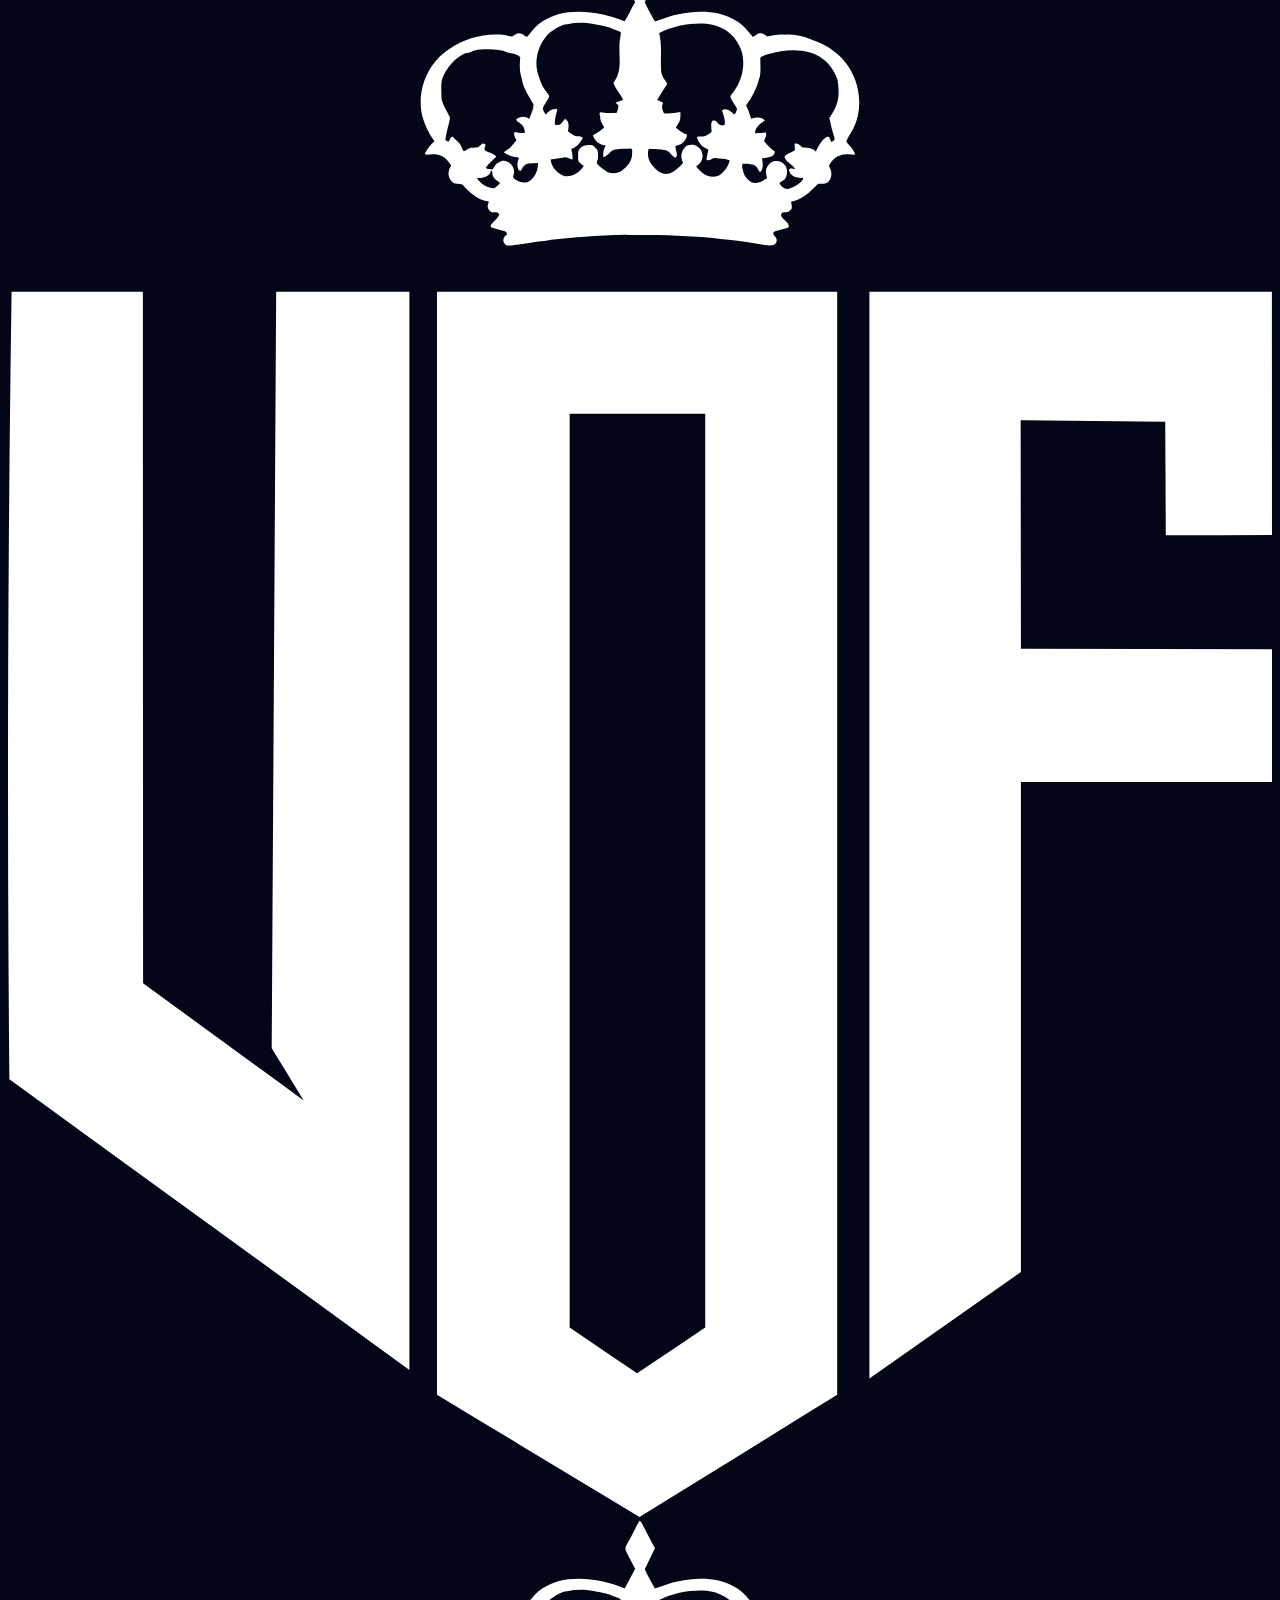
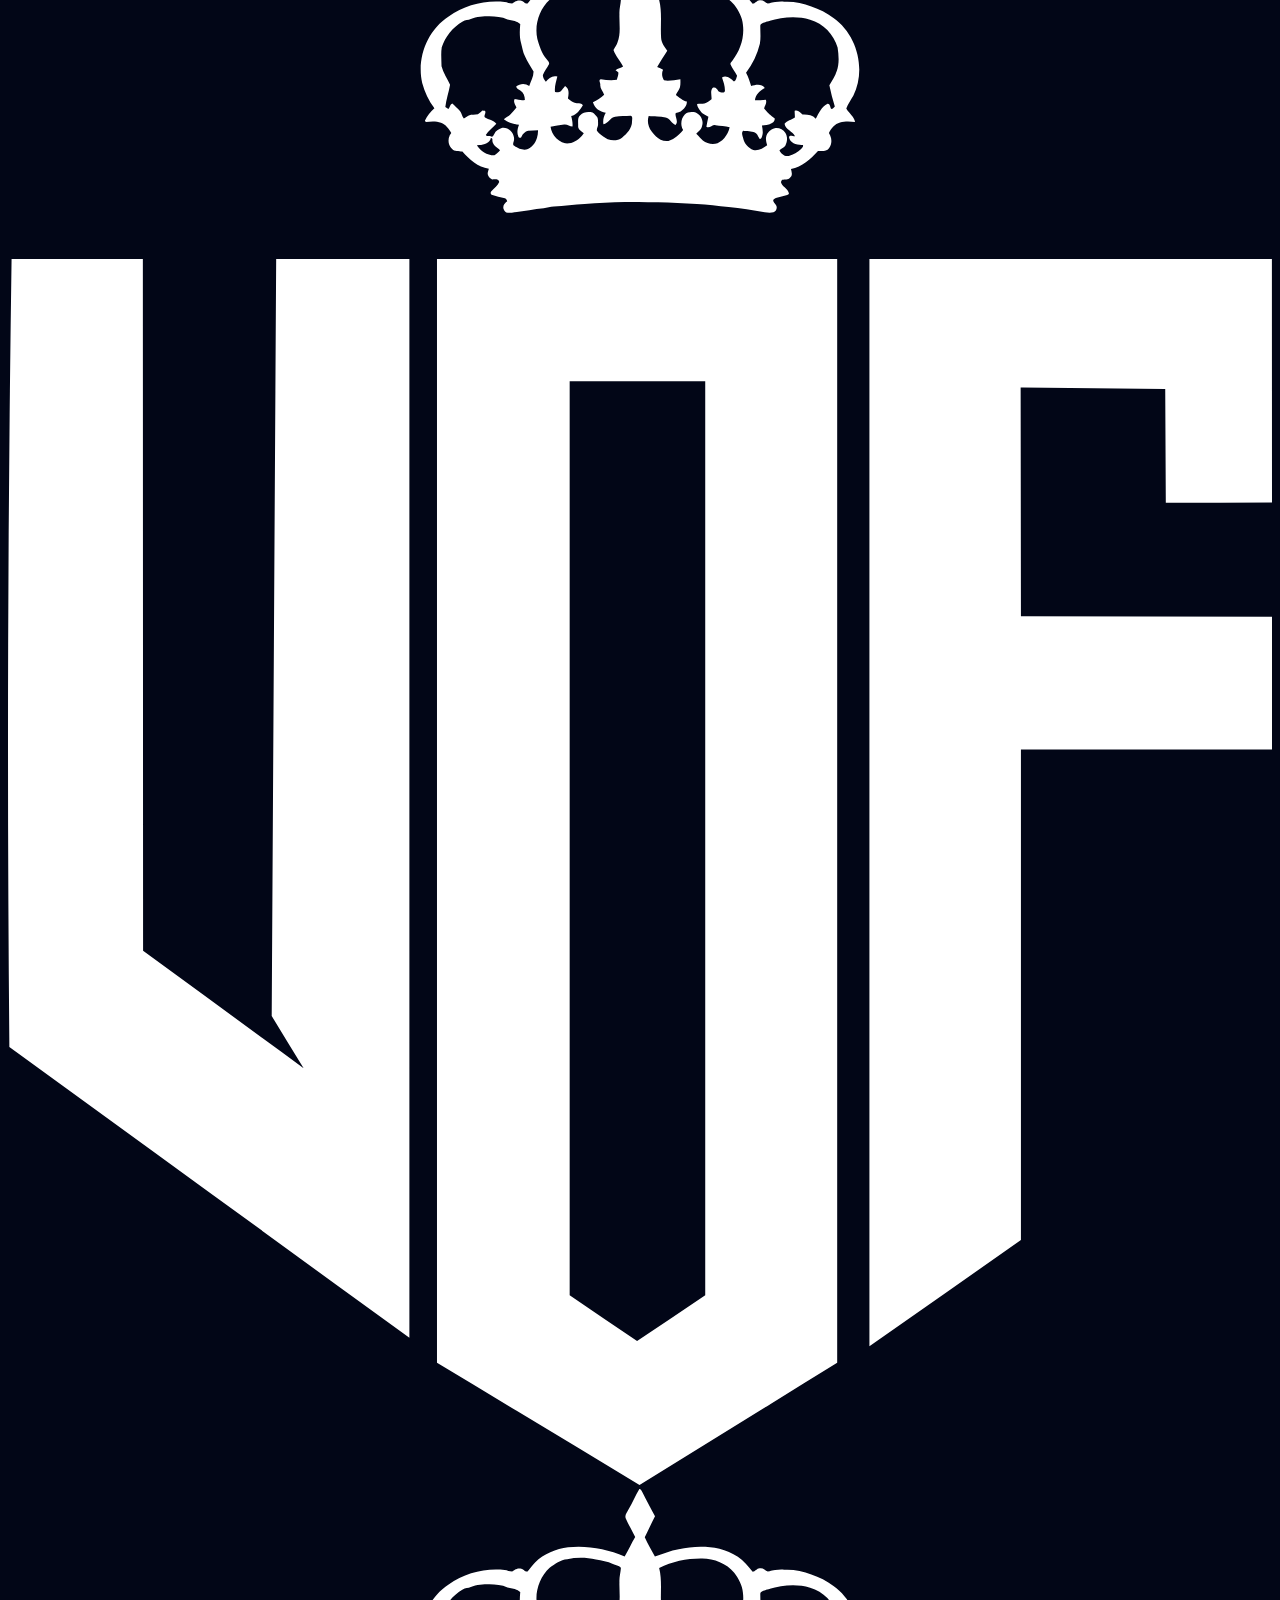
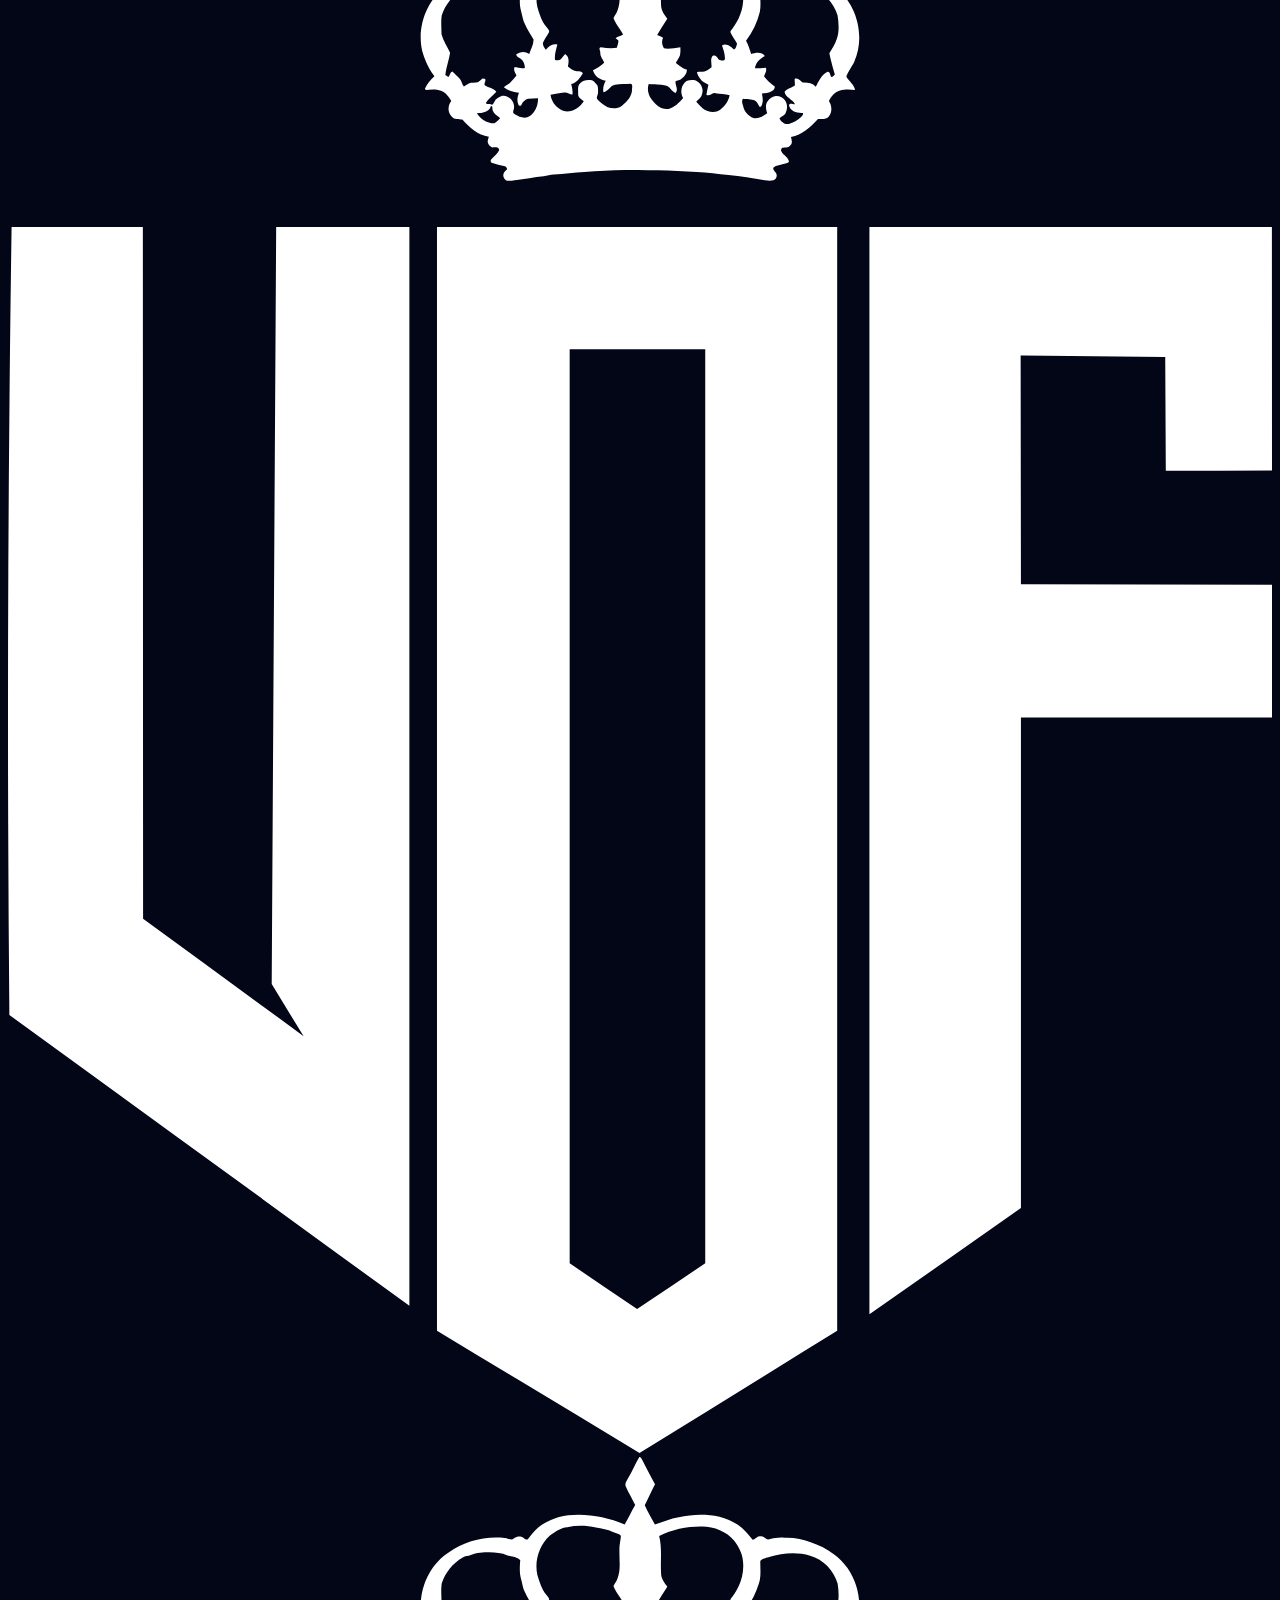
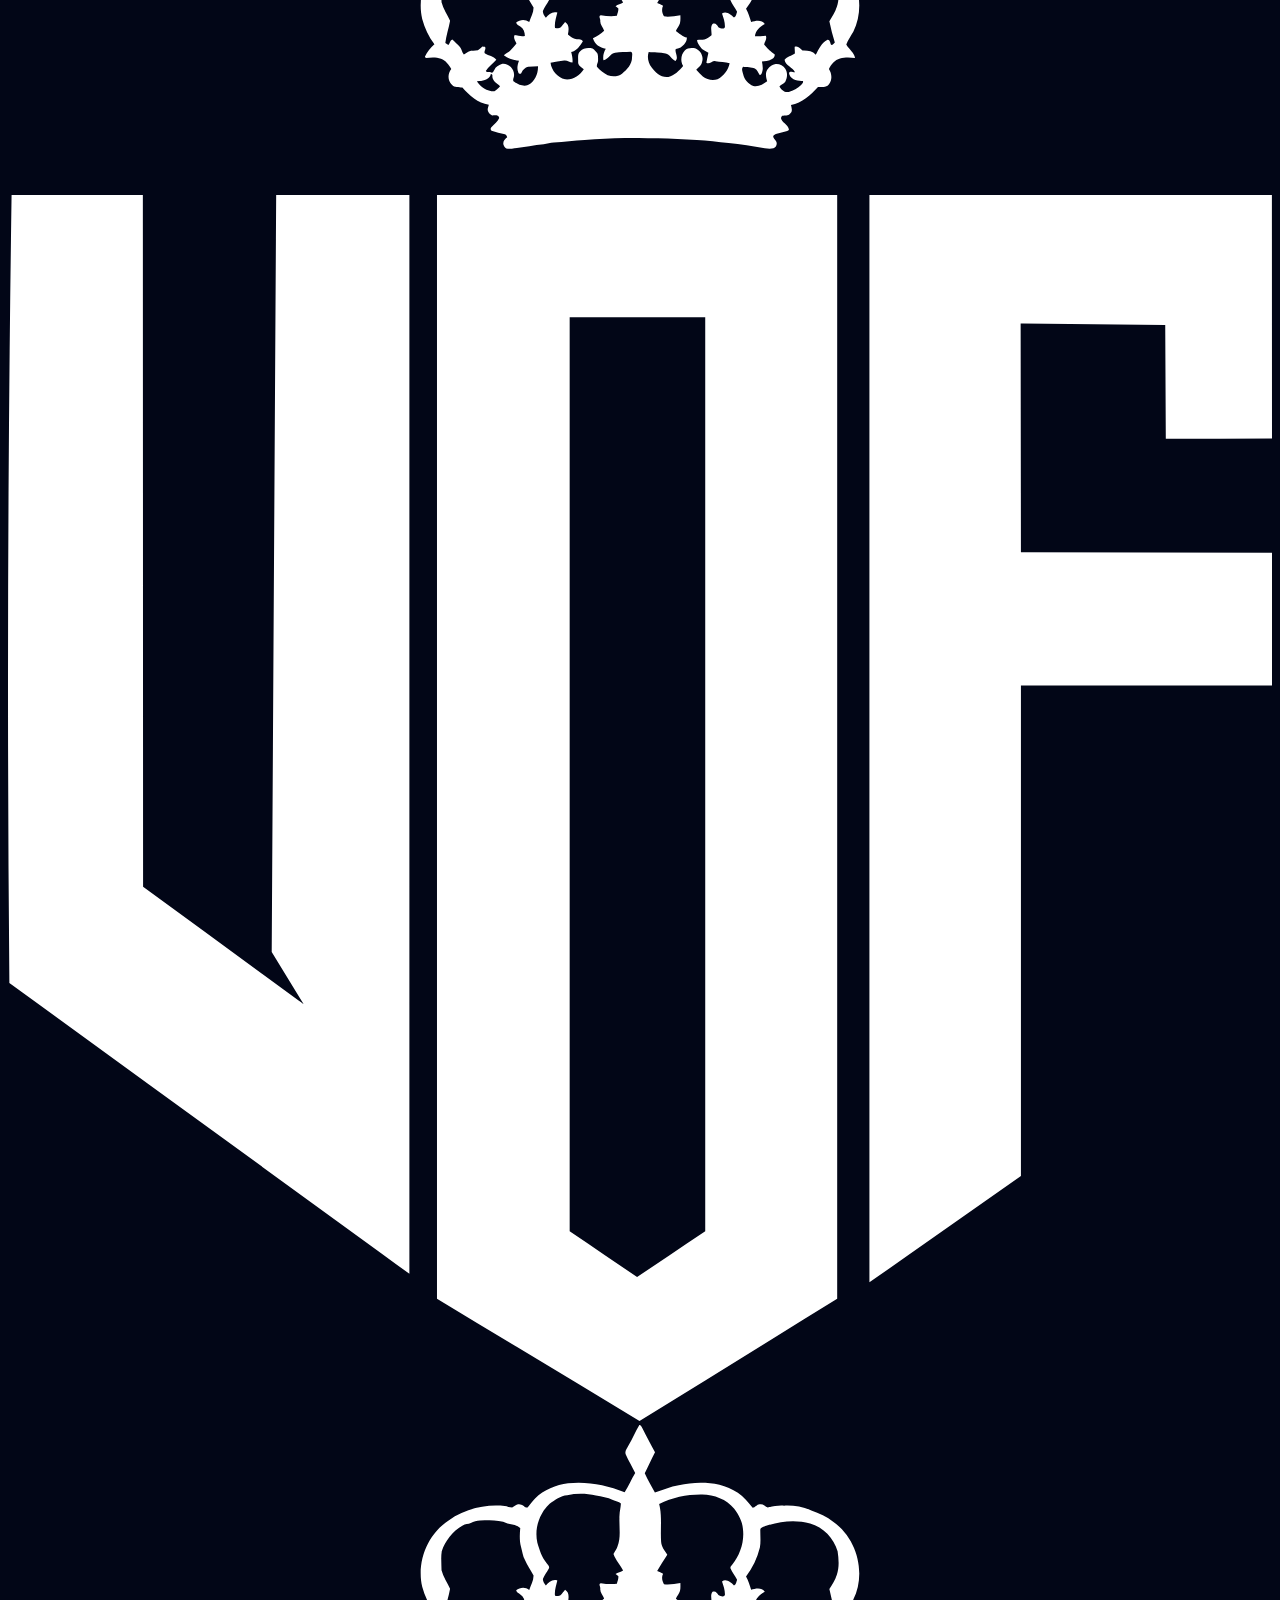
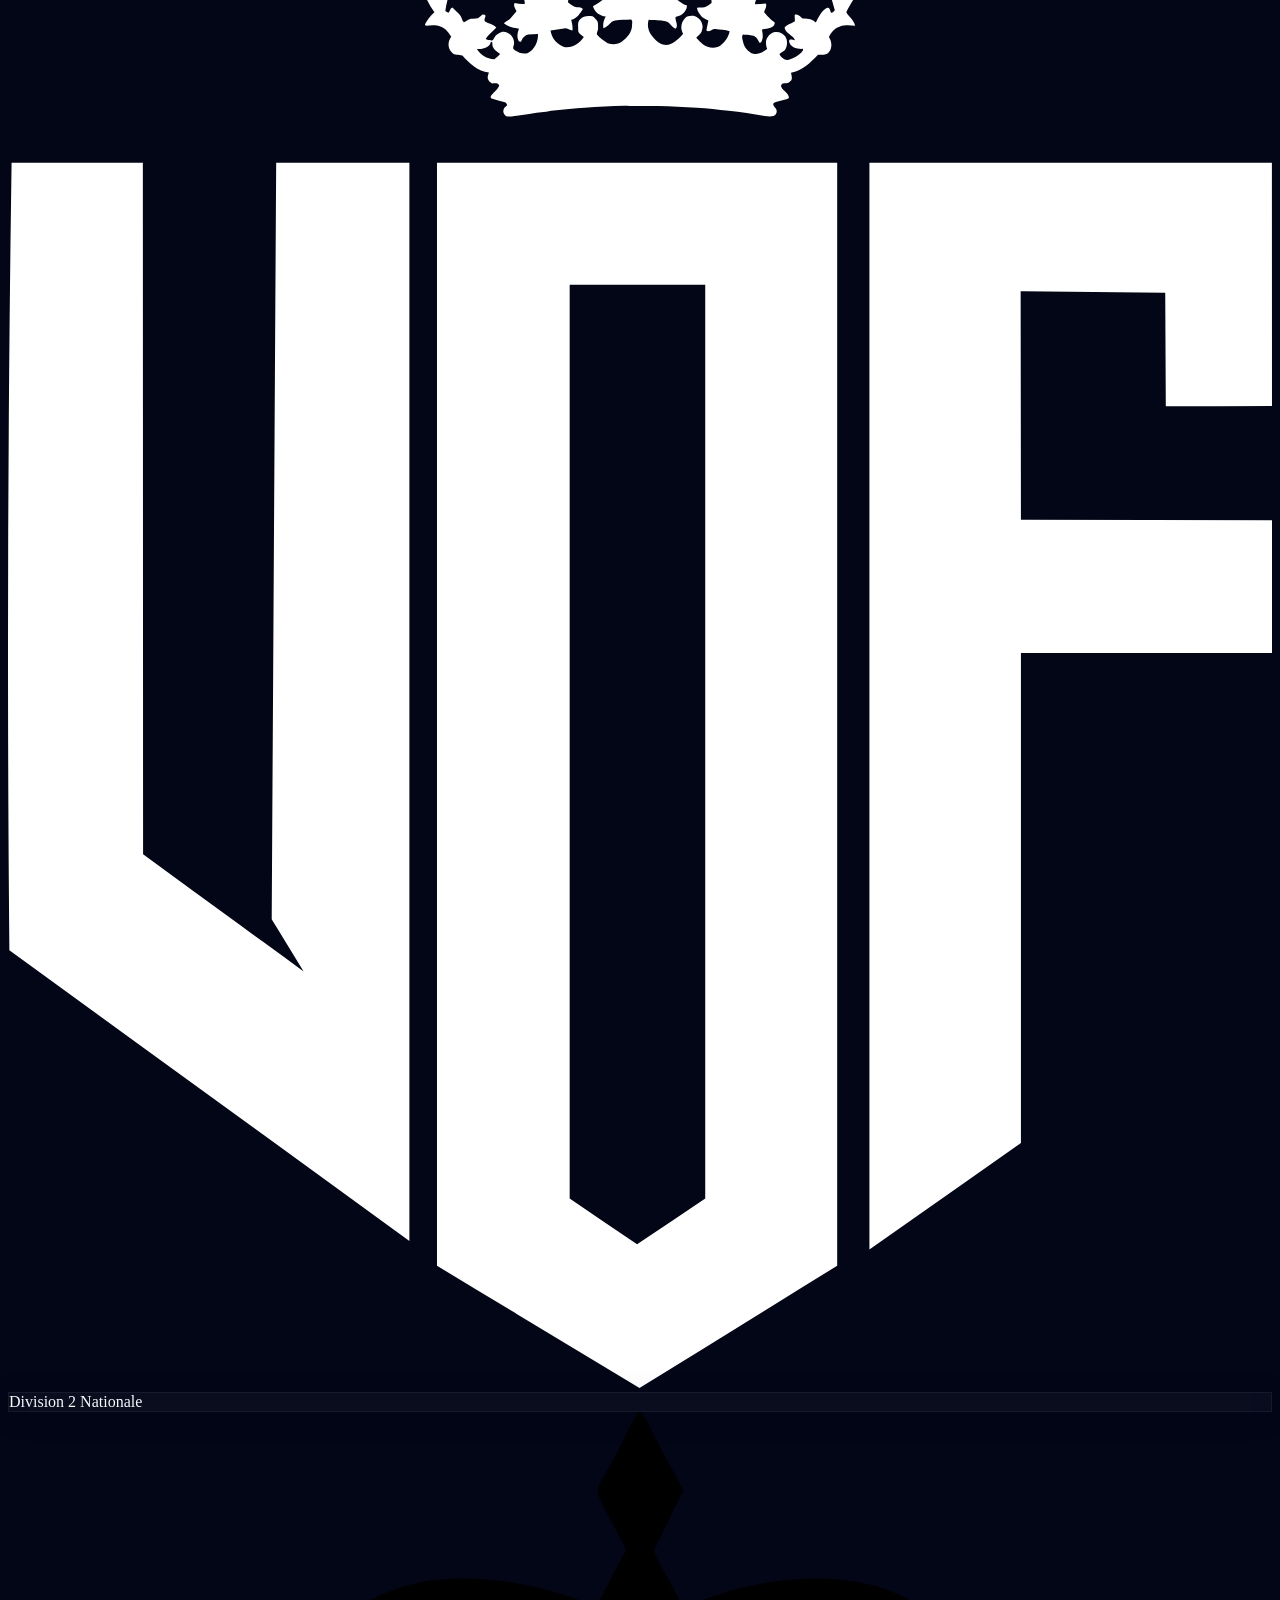
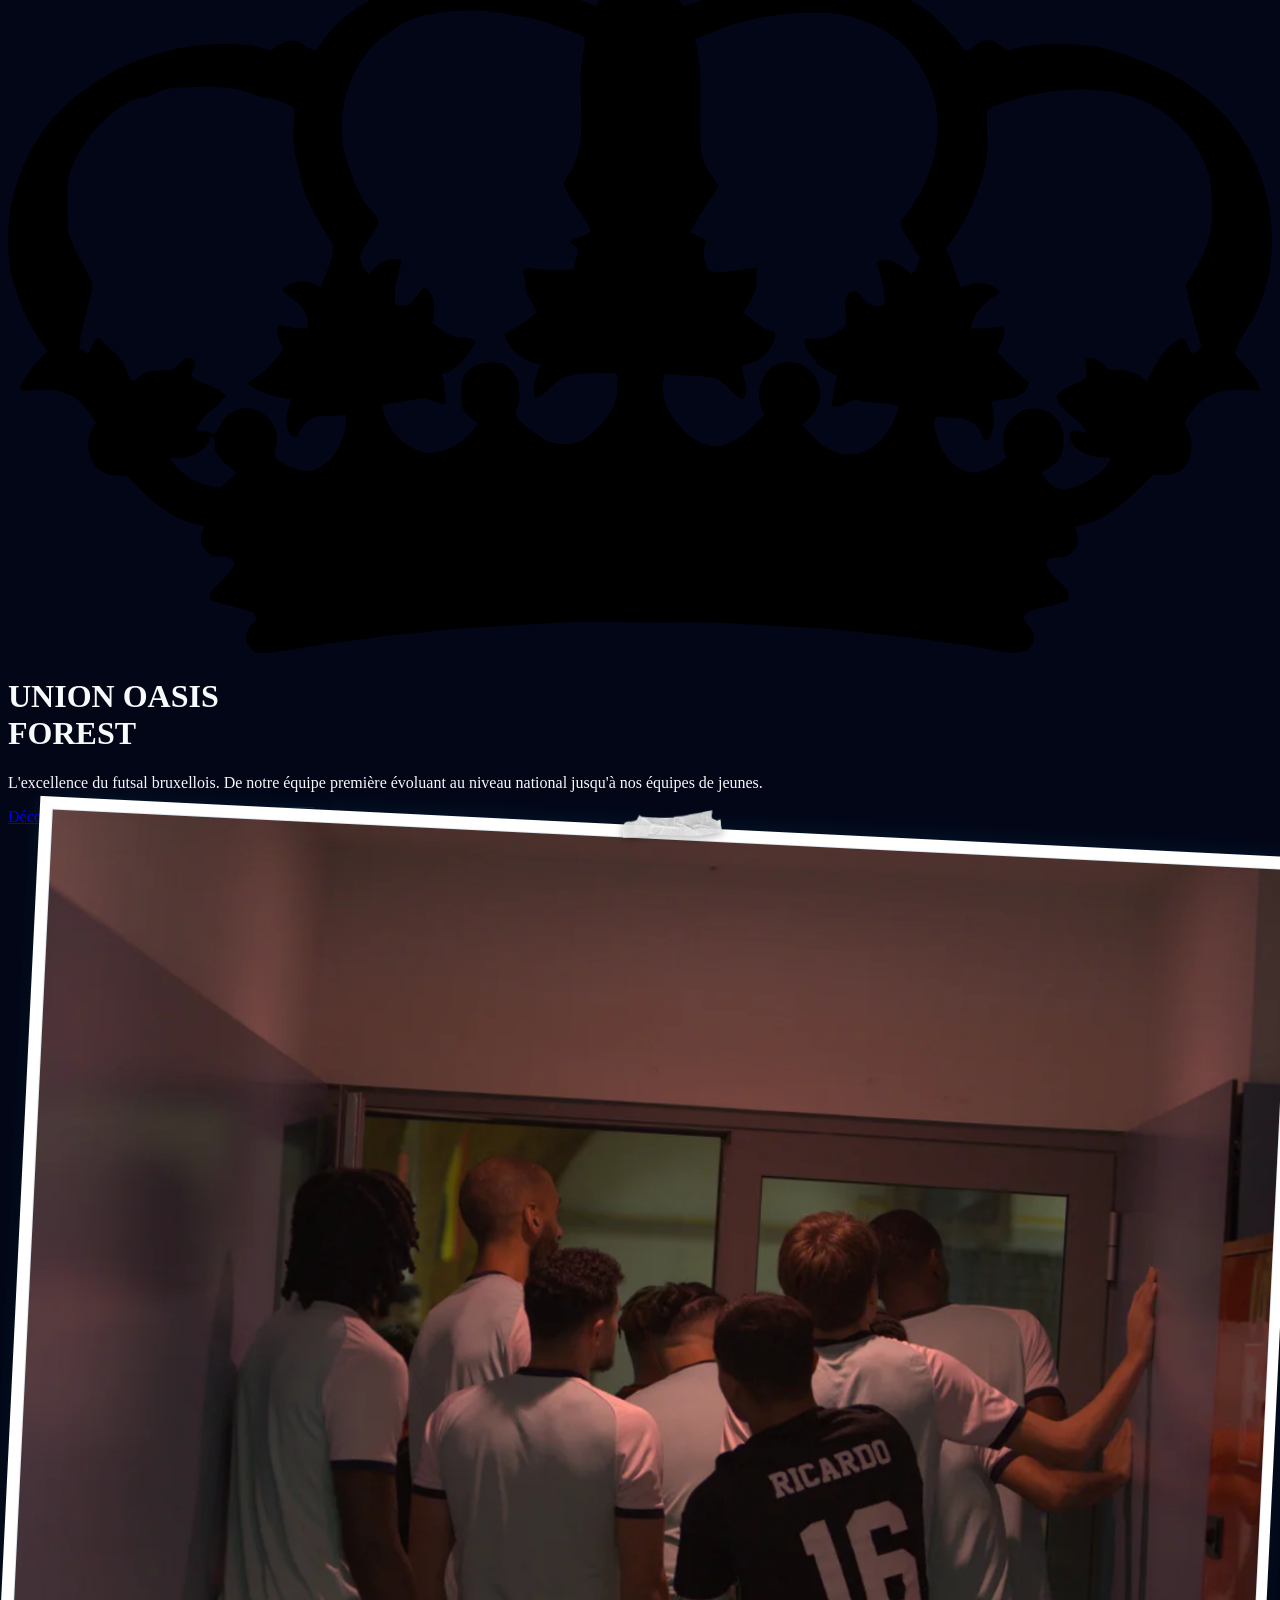
==== commit 24eff129: "Retire le scotch de la photo équipe première, garde juste l'ombre + le tilt Pas beau sur une photo p" ====
--- a/index.html
+++ b/index.html
@@ -86,8 +86,8 @@
     <script src="https://cdn.tailwindcss.com"></script>
     <link href="https://cdnjs.cloudflare.com/ajax/libs/font-awesome/6.4.0/css/all.min.css" rel="stylesheet">
     <link href="https://fonts.googleapis.com/css2?family=Montserrat:wght@300;400;500;600;700;800;900&family=Caveat:wght@600;700&display=swap" rel="stylesheet">
-    <script src="assets/tailwind-config.js?v=202609161800"></script>
-    <link rel="stylesheet" href="assets/site.css?v=202609161800">
+    <script src="assets/tailwind-config.js?v=202609161900"></script>
+    <link rel="stylesheet" href="assets/site.css?v=202609161900">
 </head>
 <body class="antialiased font-sans flex flex-col min-h-screen">
 
--- a/assets/site.css
+++ b/assets/site.css
@@ -74,11 +74,12 @@
     will-change: transform;
 }
 
-/* Une photo "accrochée au mur" comme un polaroid (même scotch, même tilt au survol),
-   mais sans cadre blanc ni légende : pour une photo plein cadre (ex. équipe première
-   sur equipes.html) qui n'a pas vocation à ressembler à un polaroid, juste à faire
-   partie de la même mise en scène. Toujours avec .hover-tilt + data-tilt-max. */
-.photo-scotchee {
+/* Une photo "accrochée au mur" avec le même relief/tilt qu'un polaroid, mais sans
+   cadre blanc, sans légende, ni scotch : pour une photo plein cadre (ex. équipe
+   première sur equipes.html) — juste l'ombre et le tilt au survol, essayé avec le
+   scotch en plus (16/09) mais retiré, jugé pas beau sur une photo pleine largeur.
+   Toujours avec .hover-tilt + data-tilt-max. */
+.photo-murale {
     position: relative;
     box-shadow: 0 25px 50px -12px rgba(0, 0, 0, 0.6), 0 0 20px rgba(0, 194, 255, 0.1);
     transform-style: preserve-3d;
@@ -92,10 +93,9 @@
    voisines (fiches équipe, hero) n'affichent jamais le même scotch au même angle.
    ⚠️ nth-of-type ne marche PAS ici : chaque polaroid est en général fils unique de
    son propre conteneur, donc toujours "1er de son type" — la variante doit être
-   posée explicitement, via une classe .polaroid--tape-N/.photo-scotchee--tape-N
-   (statique dans le HTML) ou au rendu JS (voir renderTeamPolaroids()/galerie.html,
-   qui cyclent sur l'index). */
-.polaroid::before, .photo-scotchee::before {
+   posée explicitement, via une classe .polaroid--tape-N (statique dans le HTML) ou
+   au rendu JS (voir renderTeamPolaroids()/galerie.html, qui cyclent sur l'index). */
+.polaroid::before {
     content: '';
     position: absolute;
     top: -16px;
@@ -108,9 +108,9 @@
     transform: rotate(-4deg);
     z-index: 10;
 }
-.polaroid--tape-2::before, .photo-scotchee--tape-2::before { background-image: url('../img/tape/tape-2.webp'); transform: rotate(3deg); }
-.polaroid--tape-3::before, .photo-scotchee--tape-3::before { background-image: url('../img/tape/tape-3.webp'); transform: rotate(-6deg); }
-.polaroid--tape-4::before, .photo-scotchee--tape-4::before { background-image: url('../img/tape/tape-4.webp'); transform: rotate(2deg); }
+.polaroid--tape-2::before { background-image: url('../img/tape/tape-2.webp'); transform: rotate(3deg); }
+.polaroid--tape-3::before { background-image: url('../img/tape/tape-3.webp'); transform: rotate(-6deg); }
+.polaroid--tape-4::before { background-image: url('../img/tape/tape-4.webp'); transform: rotate(2deg); }
 
 .polaroid img {
     width: 100%;
